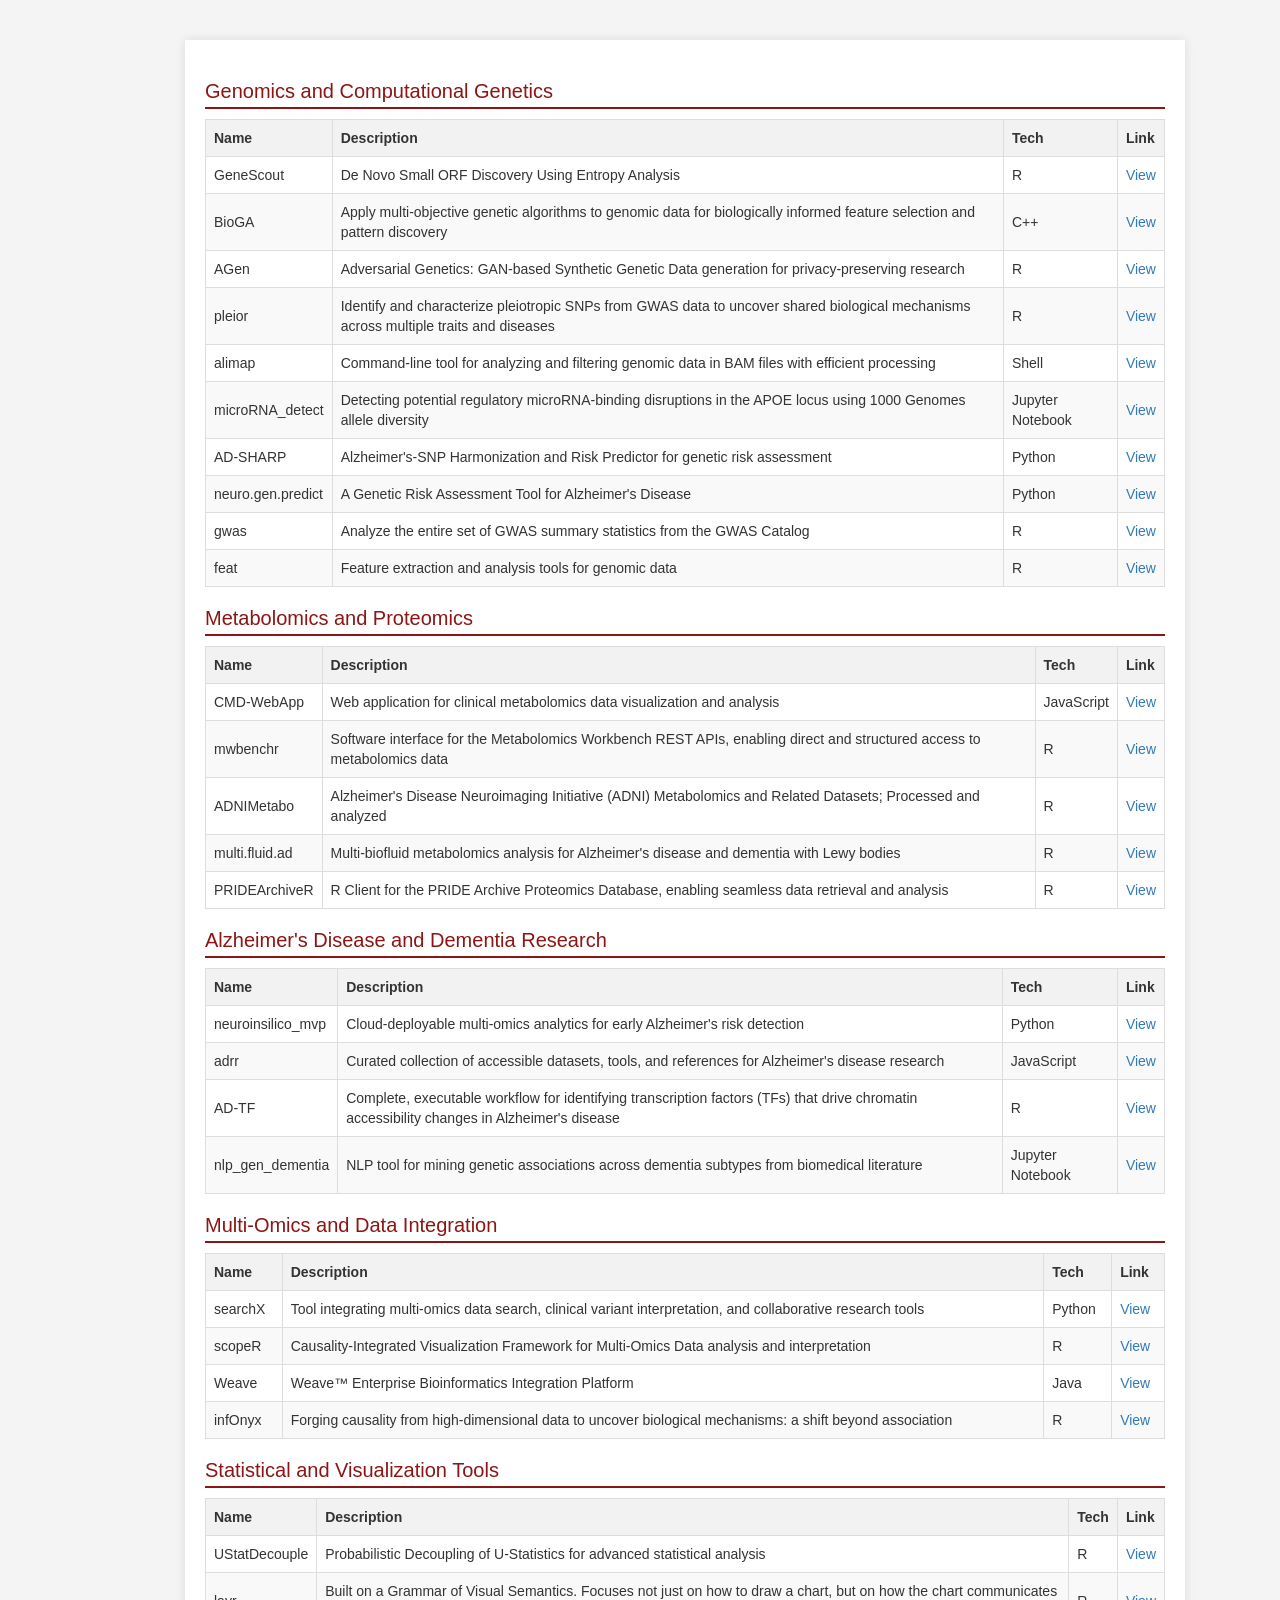
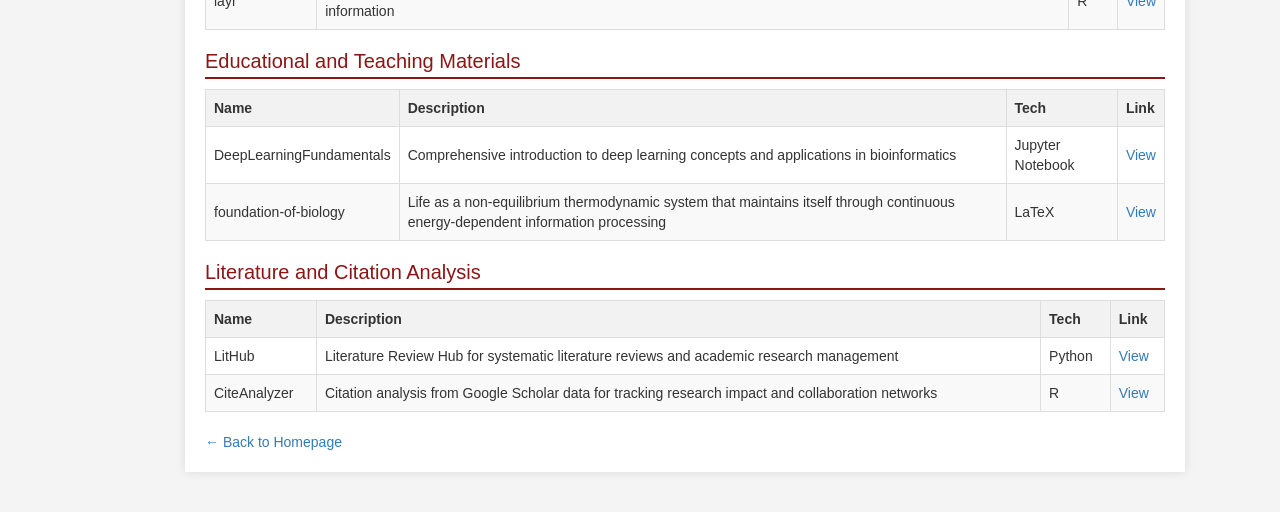
==== resources.html @ 0260463c "add resources" ====
<!DOCTYPE html>

<html>

<head>

<meta charset="utf-8" />
<meta name="generator" content="pandoc" />
<meta http-equiv="X-UA-Compatible" content="IE=EDGE" />




<title>Dany Mukesha</title>

<script>// Pandoc 2.9 adds attributes on both header and div. We remove the former (to
// be compatible with the behavior of Pandoc < 2.8).
document.addEventListener('DOMContentLoaded', function(e) {
  var hs = document.querySelectorAll("div.section[class*='level'] > :first-child");
  var i, h, a;
  for (i = 0; i < hs.length; i++) {
    h = hs[i];
    if (!/^h[1-6]$/i.test(h.tagName)) continue;  // it should be a header h1-h6
    a = h.attributes;
    while (a.length > 0) h.removeAttribute(a[0].name);
  }
});
</script>
<script>/*! jQuery v3.6.0 | (c) OpenJS Foundation and other contributors | jquery.org/license */
!function(e,t){"use strict";"object"==typeof module&&"object"==typeof module.exports?module.exports=e.document?t(e,!0):function(e){if(!e.document)throw new Error("jQuery requires a window with a document");return t(e)}:t(e)}("undefined"!=typeof window?window:this,function(C,e){"use strict";var t=[],r=Object.getPrototypeOf,s=t.slice,g=t.flat?function(e){return t.flat.call(e)}:function(e){return t.concat.apply([],e)},u=t.push,i=t.indexOf,n={},o=n.toString,v=n.hasOwnProperty,a=v.toString,l=a.call(Object),y={},m=function(e){return"function"==typeof e&&"number"!=typeof e.nodeType&&"function"!=typeof e.item},x=function(e){return null!=e&&e===e.window},E=C.document,c={type:!0,src:!0,nonce:!0,noModule:!0};function b(e,t,n){var r,i,o=(n=n||E).createElement("script");if(o.text=e,t)for(r in c)(i=t[r]||t.getAttribute&&t.getAttribute(r))&&o.setAttribute(r,i);n.head.appendChild(o).parentNode.removeChild(o)}function w(e){return null==e?e+"":"object"==typeof e||"function"==typeof e?n[o.call(e)]||"object":typeof e}var f="3.6.0",S=function(e,t){return new S.fn.init(e,t)};function p(e){var t=!!e&&"length"in e&&e.length,n=w(e);return!m(e)&&!x(e)&&("array"===n||0===t||"number"==typeof t&&0<t&&t-1 in e)}S.fn=S.prototype={jquery:f,constructor:S,length:0,toArray:function(){return s.call(this)},get:function(e){return null==e?s.call(this):e<0?this[e+this.length]:this[e]},pushStack:function(e){var t=S.merge(this.constructor(),e);return t.prevObject=this,t},each:function(e){return S.each(this,e)},map:function(n){return this.pushStack(S.map(this,function(e,t){return n.call(e,t,e)}))},slice:function(){return this.pushStack(s.apply(this,arguments))},first:function(){return this.eq(0)},last:function(){return this.eq(-1)},even:function(){return this.pushStack(S.grep(this,function(e,t){return(t+1)%2}))},odd:function(){return this.pushStack(S.grep(this,function(e,t){return t%2}))},eq:function(e){var t=this.length,n=+e+(e<0?t:0);return this.pushStack(0<=n&&n<t?[this[n]]:[])},end:function(){return this.prevObject||this.constructor()},push:u,sort:t.sort,splice:t.splice},S.extend=S.fn.extend=function(){var e,t,n,r,i,o,a=arguments[0]||{},s=1,u=arguments.length,l=!1;for("boolean"==typeof a&&(l=a,a=arguments[s]||{},s++),"object"==typeof a||m(a)||(a={}),s===u&&(a=this,s--);s<u;s++)if(null!=(e=arguments[s]))for(t in e)r=e[t],"__proto__"!==t&&a!==r&&(l&&r&&(S.isPlainObject(r)||(i=Array.isArray(r)))?(n=a[t],o=i&&!Array.isArray(n)?[]:i||S.isPlainObject(n)?n:{},i=!1,a[t]=S.extend(l,o,r)):void 0!==r&&(a[t]=r));return a},S.extend({expando:"jQuery"+(f+Math.random()).replace(/\D/g,""),isReady:!0,error:function(e){throw new Error(e)},noop:function(){},isPlainObject:function(e){var t,n;return!(!e||"[object Object]"!==o.call(e))&&(!(t=r(e))||"function"==typeof(n=v.call(t,"constructor")&&t.constructor)&&a.call(n)===l)},isEmptyObject:function(e){var t;for(t in e)return!1;return!0},globalEval:function(e,t,n){b(e,{nonce:t&&t.nonce},n)},each:function(e,t){var n,r=0;if(p(e)){for(n=e.length;r<n;r++)if(!1===t.call(e[r],r,e[r]))break}else for(r in e)if(!1===t.call(e[r],r,e[r]))break;return e},makeArray:function(e,t){var n=t||[];return null!=e&&(p(Object(e))?S.merge(n,"string"==typeof e?[e]:e):u.call(n,e)),n},inArray:function(e,t,n){return null==t?-1:i.call(t,e,n)},merge:function(e,t){for(var n=+t.length,r=0,i=e.length;r<n;r++)e[i++]=t[r];return e.length=i,e},grep:function(e,t,n){for(var r=[],i=0,o=e.length,a=!n;i<o;i++)!t(e[i],i)!==a&&r.push(e[i]);return r},map:function(e,t,n){var r,i,o=0,a=[];if(p(e))for(r=e.length;o<r;o++)null!=(i=t(e[o],o,n))&&a.push(i);else for(o in e)null!=(i=t(e[o],o,n))&&a.push(i);return g(a)},guid:1,support:y}),"function"==typeof Symbol&&(S.fn[Symbol.iterator]=t[Symbol.iterator]),S.each("Boolean Number String Function Array Date RegExp Object Error Symbol".split(" "),function(e,t){n["[object "+t+"]"]=t.toLowerCase()});var d=function(n){var e,d,b,o,i,h,f,g,w,u,l,T,C,a,E,v,s,c,y,S="sizzle"+1*new Date,p=n.document,k=0,r=0,m=ue(),x=ue(),A=ue(),N=ue(),j=function(e,t){return e===t&&(l=!0),0},D={}.hasOwnProperty,t=[],q=t.pop,L=t.push,H=t.push,O=t.slice,P=function(e,t){for(var n=0,r=e.length;n<r;n++)if(e[n]===t)return n;return-1},R="checked|selected|async|autofocus|autoplay|controls|defer|disabled|hidden|ismap|loop|multiple|open|readonly|required|scoped",M="[\\x20\\t\\r\\n\\f]",I="(?:\\\\[\\da-fA-F]{1,6}"+M+"?|\\\\[^\\r\\n\\f]|[\\w-]|[^\0-\\x7f])+",W="\\["+M+"*("+I+")(?:"+M+"*([*^$|!~]?=)"+M+"*(?:'((?:\\\\.|[^\\\\'])*)'|\"((?:\\\\.|[^\\\\\"])*)\"|("+I+"))|)"+M+"*\\]",F=":("+I+")(?:\\((('((?:\\\\.|[^\\\\'])*)'|\"((?:\\\\.|[^\\\\\"])*)\")|((?:\\\\.|[^\\\\()[\\]]|"+W+")*)|.*)\\)|)",B=new RegExp(M+"+","g"),$=new RegExp("^"+M+"+|((?:^|[^\\\\])(?:\\\\.)*)"+M+"+$","g"),_=new RegExp("^"+M+"*,"+M+"*"),z=new RegExp("^"+M+"*([>+~]|"+M+")"+M+"*"),U=new RegExp(M+"|>"),X=new RegExp(F),V=new RegExp("^"+I+"$"),G={ID:new RegExp("^#("+I+")"),CLASS:new RegExp("^\\.("+I+")"),TAG:new RegExp("^("+I+"|[*])"),ATTR:new RegExp("^"+W),PSEUDO:new RegExp("^"+F),CHILD:new RegExp("^:(only|first|last|nth|nth-last)-(child|of-type)(?:\\("+M+"*(even|odd|(([+-]|)(\\d*)n|)"+M+"*(?:([+-]|)"+M+"*(\\d+)|))"+M+"*\\)|)","i"),bool:new RegExp("^(?:"+R+")$","i"),needsContext:new RegExp("^"+M+"*[>+~]|:(even|odd|eq|gt|lt|nth|first|last)(?:\\("+M+"*((?:-\\d)?\\d*)"+M+"*\\)|)(?=[^-]|$)","i")},Y=/HTML$/i,Q=/^(?:input|select|textarea|button)$/i,J=/^h\d$/i,K=/^[^{]+\{\s*\[native \w/,Z=/^(?:#([\w-]+)|(\w+)|\.([\w-]+))$/,ee=/[+~]/,te=new RegExp("\\\\[\\da-fA-F]{1,6}"+M+"?|\\\\([^\\r\\n\\f])","g"),ne=function(e,t){var n="0x"+e.slice(1)-65536;return t||(n<0?String.fromCharCode(n+65536):String.fromCharCode(n>>10|55296,1023&n|56320))},re=/([\0-\x1f\x7f]|^-?\d)|^-$|[^\0-\x1f\x7f-\uFFFF\w-]/g,ie=function(e,t){return t?"\0"===e?"\ufffd":e.slice(0,-1)+"\\"+e.charCodeAt(e.length-1).toString(16)+" ":"\\"+e},oe=function(){T()},ae=be(function(e){return!0===e.disabled&&"fieldset"===e.nodeName.toLowerCase()},{dir:"parentNode",next:"legend"});try{H.apply(t=O.call(p.childNodes),p.childNodes),t[p.childNodes.length].nodeType}catch(e){H={apply:t.length?function(e,t){L.apply(e,O.call(t))}:function(e,t){var n=e.length,r=0;while(e[n++]=t[r++]);e.length=n-1}}}function se(t,e,n,r){var i,o,a,s,u,l,c,f=e&&e.ownerDocument,p=e?e.nodeType:9;if(n=n||[],"string"!=typeof t||!t||1!==p&&9!==p&&11!==p)return n;if(!r&&(T(e),e=e||C,E)){if(11!==p&&(u=Z.exec(t)))if(i=u[1]){if(9===p){if(!(a=e.getElementById(i)))return n;if(a.id===i)return n.push(a),n}else if(f&&(a=f.getElementById(i))&&y(e,a)&&a.id===i)return n.push(a),n}else{if(u[2])return H.apply(n,e.getElementsByTagName(t)),n;if((i=u[3])&&d.getElementsByClassName&&e.getElementsByClassName)return H.apply(n,e.getElementsByClassName(i)),n}if(d.qsa&&!N[t+" "]&&(!v||!v.test(t))&&(1!==p||"object"!==e.nodeName.toLowerCase())){if(c=t,f=e,1===p&&(U.test(t)||z.test(t))){(f=ee.test(t)&&ye(e.parentNode)||e)===e&&d.scope||((s=e.getAttribute("id"))?s=s.replace(re,ie):e.setAttribute("id",s=S)),o=(l=h(t)).length;while(o--)l[o]=(s?"#"+s:":scope")+" "+xe(l[o]);c=l.join(",")}try{return H.apply(n,f.querySelectorAll(c)),n}catch(e){N(t,!0)}finally{s===S&&e.removeAttribute("id")}}}return g(t.replace($,"$1"),e,n,r)}function ue(){var r=[];return function e(t,n){return r.push(t+" ")>b.cacheLength&&delete e[r.shift()],e[t+" "]=n}}function le(e){return e[S]=!0,e}function ce(e){var t=C.createElement("fieldset");try{return!!e(t)}catch(e){return!1}finally{t.parentNode&&t.parentNode.removeChild(t),t=null}}function fe(e,t){var n=e.split("|"),r=n.length;while(r--)b.attrHandle[n[r]]=t}function pe(e,t){var n=t&&e,r=n&&1===e.nodeType&&1===t.nodeType&&e.sourceIndex-t.sourceIndex;if(r)return r;if(n)while(n=n.nextSibling)if(n===t)return-1;return e?1:-1}function de(t){return function(e){return"input"===e.nodeName.toLowerCase()&&e.type===t}}function he(n){return function(e){var t=e.nodeName.toLowerCase();return("input"===t||"button"===t)&&e.type===n}}function ge(t){return function(e){return"form"in e?e.parentNode&&!1===e.disabled?"label"in e?"label"in e.parentNode?e.parentNode.disabled===t:e.disabled===t:e.isDisabled===t||e.isDisabled!==!t&&ae(e)===t:e.disabled===t:"label"in e&&e.disabled===t}}function ve(a){return le(function(o){return o=+o,le(function(e,t){var n,r=a([],e.length,o),i=r.length;while(i--)e[n=r[i]]&&(e[n]=!(t[n]=e[n]))})})}function ye(e){return e&&"undefined"!=typeof e.getElementsByTagName&&e}for(e in d=se.support={},i=se.isXML=function(e){var t=e&&e.namespaceURI,n=e&&(e.ownerDocument||e).documentElement;return!Y.test(t||n&&n.nodeName||"HTML")},T=se.setDocument=function(e){var t,n,r=e?e.ownerDocument||e:p;return r!=C&&9===r.nodeType&&r.documentElement&&(a=(C=r).documentElement,E=!i(C),p!=C&&(n=C.defaultView)&&n.top!==n&&(n.addEventListener?n.addEventListener("unload",oe,!1):n.attachEvent&&n.attachEvent("onunload",oe)),d.scope=ce(function(e){return a.appendChild(e).appendChild(C.createElement("div")),"undefined"!=typeof e.querySelectorAll&&!e.querySelectorAll(":scope fieldset div").length}),d.attributes=ce(function(e){return e.className="i",!e.getAttribute("className")}),d.getElementsByTagName=ce(function(e){return e.appendChild(C.createComment("")),!e.getElementsByTagName("*").length}),d.getElementsByClassName=K.test(C.getElementsByClassName),d.getById=ce(function(e){return a.appendChild(e).id=S,!C.getElementsByName||!C.getElementsByName(S).length}),d.getById?(b.filter.ID=function(e){var t=e.replace(te,ne);return function(e){return e.getAttribute("id")===t}},b.find.ID=function(e,t){if("undefined"!=typeof t.getElementById&&E){var n=t.getElementById(e);return n?[n]:[]}}):(b.filter.ID=function(e){var n=e.replace(te,ne);return function(e){var t="undefined"!=typeof e.getAttributeNode&&e.getAttributeNode("id");return t&&t.value===n}},b.find.ID=function(e,t){if("undefined"!=typeof t.getElementById&&E){var n,r,i,o=t.getElementById(e);if(o){if((n=o.getAttributeNode("id"))&&n.value===e)return[o];i=t.getElementsByName(e),r=0;while(o=i[r++])if((n=o.getAttributeNode("id"))&&n.value===e)return[o]}return[]}}),b.find.TAG=d.getElementsByTagName?function(e,t){return"undefined"!=typeof t.getElementsByTagName?t.getElementsByTagName(e):d.qsa?t.querySelectorAll(e):void 0}:function(e,t){var n,r=[],i=0,o=t.getElementsByTagName(e);if("*"===e){while(n=o[i++])1===n.nodeType&&r.push(n);return r}return o},b.find.CLASS=d.getElementsByClassName&&function(e,t){if("undefined"!=typeof t.getElementsByClassName&&E)return t.getElementsByClassName(e)},s=[],v=[],(d.qsa=K.test(C.querySelectorAll))&&(ce(function(e){var t;a.appendChild(e).innerHTML="<a id='"+S+"'></a><select id='"+S+"-\r\\' msallowcapture=''><option selected=''></option></select>",e.querySelectorAll("[msallowcapture^='']").length&&v.push("[*^$]="+M+"*(?:''|\"\")"),e.querySelectorAll("[selected]").length||v.push("\\["+M+"*(?:value|"+R+")"),e.querySelectorAll("[id~="+S+"-]").length||v.push("~="),(t=C.createElement("input")).setAttribute("name",""),e.appendChild(t),e.querySelectorAll("[name='']").length||v.push("\\["+M+"*name"+M+"*="+M+"*(?:''|\"\")"),e.querySelectorAll(":checked").length||v.push(":checked"),e.querySelectorAll("a#"+S+"+*").length||v.push(".#.+[+~]"),e.querySelectorAll("\\\f"),v.push("[\\r\\n\\f]")}),ce(function(e){e.innerHTML="<a href='' disabled='disabled'></a><select disabled='disabled'><option/></select>";var t=C.createElement("input");t.setAttribute("type","hidden"),e.appendChild(t).setAttribute("name","D"),e.querySelectorAll("[name=d]").length&&v.push("name"+M+"*[*^$|!~]?="),2!==e.querySelectorAll(":enabled").length&&v.push(":enabled",":disabled"),a.appendChild(e).disabled=!0,2!==e.querySelectorAll(":disabled").length&&v.push(":enabled",":disabled"),e.querySelectorAll("*,:x"),v.push(",.*:")})),(d.matchesSelector=K.test(c=a.matches||a.webkitMatchesSelector||a.mozMatchesSelector||a.oMatchesSelector||a.msMatchesSelector))&&ce(function(e){d.disconnectedMatch=c.call(e,"*"),c.call(e,"[s!='']:x"),s.push("!=",F)}),v=v.length&&new RegExp(v.join("|")),s=s.length&&new RegExp(s.join("|")),t=K.test(a.compareDocumentPosition),y=t||K.test(a.contains)?function(e,t){var n=9===e.nodeType?e.documentElement:e,r=t&&t.parentNode;return e===r||!(!r||1!==r.nodeType||!(n.contains?n.contains(r):e.compareDocumentPosition&&16&e.compareDocumentPosition(r)))}:function(e,t){if(t)while(t=t.parentNode)if(t===e)return!0;return!1},j=t?function(e,t){if(e===t)return l=!0,0;var n=!e.compareDocumentPosition-!t.compareDocumentPosition;return n||(1&(n=(e.ownerDocument||e)==(t.ownerDocument||t)?e.compareDocumentPosition(t):1)||!d.sortDetached&&t.compareDocumentPosition(e)===n?e==C||e.ownerDocument==p&&y(p,e)?-1:t==C||t.ownerDocument==p&&y(p,t)?1:u?P(u,e)-P(u,t):0:4&n?-1:1)}:function(e,t){if(e===t)return l=!0,0;var n,r=0,i=e.parentNode,o=t.parentNode,a=[e],s=[t];if(!i||!o)return e==C?-1:t==C?1:i?-1:o?1:u?P(u,e)-P(u,t):0;if(i===o)return pe(e,t);n=e;while(n=n.parentNode)a.unshift(n);n=t;while(n=n.parentNode)s.unshift(n);while(a[r]===s[r])r++;return r?pe(a[r],s[r]):a[r]==p?-1:s[r]==p?1:0}),C},se.matches=function(e,t){return se(e,null,null,t)},se.matchesSelector=function(e,t){if(T(e),d.matchesSelector&&E&&!N[t+" "]&&(!s||!s.test(t))&&(!v||!v.test(t)))try{var n=c.call(e,t);if(n||d.disconnectedMatch||e.document&&11!==e.document.nodeType)return n}catch(e){N(t,!0)}return 0<se(t,C,null,[e]).length},se.contains=function(e,t){return(e.ownerDocument||e)!=C&&T(e),y(e,t)},se.attr=function(e,t){(e.ownerDocument||e)!=C&&T(e);var n=b.attrHandle[t.toLowerCase()],r=n&&D.call(b.attrHandle,t.toLowerCase())?n(e,t,!E):void 0;return void 0!==r?r:d.attributes||!E?e.getAttribute(t):(r=e.getAttributeNode(t))&&r.specified?r.value:null},se.escape=function(e){return(e+"").replace(re,ie)},se.error=function(e){throw new Error("Syntax error, unrecognized expression: "+e)},se.uniqueSort=function(e){var t,n=[],r=0,i=0;if(l=!d.detectDuplicates,u=!d.sortStable&&e.slice(0),e.sort(j),l){while(t=e[i++])t===e[i]&&(r=n.push(i));while(r--)e.splice(n[r],1)}return u=null,e},o=se.getText=function(e){var t,n="",r=0,i=e.nodeType;if(i){if(1===i||9===i||11===i){if("string"==typeof e.textContent)return e.textContent;for(e=e.firstChild;e;e=e.nextSibling)n+=o(e)}else if(3===i||4===i)return e.nodeValue}else while(t=e[r++])n+=o(t);return n},(b=se.selectors={cacheLength:50,createPseudo:le,match:G,attrHandle:{},find:{},relative:{">":{dir:"parentNode",first:!0}," ":{dir:"parentNode"},"+":{dir:"previousSibling",first:!0},"~":{dir:"previousSibling"}},preFilter:{ATTR:function(e){return e[1]=e[1].replace(te,ne),e[3]=(e[3]||e[4]||e[5]||"").replace(te,ne),"~="===e[2]&&(e[3]=" "+e[3]+" "),e.slice(0,4)},CHILD:function(e){return e[1]=e[1].toLowerCase(),"nth"===e[1].slice(0,3)?(e[3]||se.error(e[0]),e[4]=+(e[4]?e[5]+(e[6]||1):2*("even"===e[3]||"odd"===e[3])),e[5]=+(e[7]+e[8]||"odd"===e[3])):e[3]&&se.error(e[0]),e},PSEUDO:function(e){var t,n=!e[6]&&e[2];return G.CHILD.test(e[0])?null:(e[3]?e[2]=e[4]||e[5]||"":n&&X.test(n)&&(t=h(n,!0))&&(t=n.indexOf(")",n.length-t)-n.length)&&(e[0]=e[0].slice(0,t),e[2]=n.slice(0,t)),e.slice(0,3))}},filter:{TAG:function(e){var t=e.replace(te,ne).toLowerCase();return"*"===e?function(){return!0}:function(e){return e.nodeName&&e.nodeName.toLowerCase()===t}},CLASS:function(e){var t=m[e+" "];return t||(t=new RegExp("(^|"+M+")"+e+"("+M+"|$)"))&&m(e,function(e){return t.test("string"==typeof e.className&&e.className||"undefined"!=typeof e.getAttribute&&e.getAttribute("class")||"")})},ATTR:function(n,r,i){return function(e){var t=se.attr(e,n);return null==t?"!="===r:!r||(t+="","="===r?t===i:"!="===r?t!==i:"^="===r?i&&0===t.indexOf(i):"*="===r?i&&-1<t.indexOf(i):"$="===r?i&&t.slice(-i.length)===i:"~="===r?-1<(" "+t.replace(B," ")+" ").indexOf(i):"|="===r&&(t===i||t.slice(0,i.length+1)===i+"-"))}},CHILD:function(h,e,t,g,v){var y="nth"!==h.slice(0,3),m="last"!==h.slice(-4),x="of-type"===e;return 1===g&&0===v?function(e){return!!e.parentNode}:function(e,t,n){var r,i,o,a,s,u,l=y!==m?"nextSibling":"previousSibling",c=e.parentNode,f=x&&e.nodeName.toLowerCase(),p=!n&&!x,d=!1;if(c){if(y){while(l){a=e;while(a=a[l])if(x?a.nodeName.toLowerCase()===f:1===a.nodeType)return!1;u=l="only"===h&&!u&&"nextSibling"}return!0}if(u=[m?c.firstChild:c.lastChild],m&&p){d=(s=(r=(i=(o=(a=c)[S]||(a[S]={}))[a.uniqueID]||(o[a.uniqueID]={}))[h]||[])[0]===k&&r[1])&&r[2],a=s&&c.childNodes[s];while(a=++s&&a&&a[l]||(d=s=0)||u.pop())if(1===a.nodeType&&++d&&a===e){i[h]=[k,s,d];break}}else if(p&&(d=s=(r=(i=(o=(a=e)[S]||(a[S]={}))[a.uniqueID]||(o[a.uniqueID]={}))[h]||[])[0]===k&&r[1]),!1===d)while(a=++s&&a&&a[l]||(d=s=0)||u.pop())if((x?a.nodeName.toLowerCase()===f:1===a.nodeType)&&++d&&(p&&((i=(o=a[S]||(a[S]={}))[a.uniqueID]||(o[a.uniqueID]={}))[h]=[k,d]),a===e))break;return(d-=v)===g||d%g==0&&0<=d/g}}},PSEUDO:function(e,o){var t,a=b.pseudos[e]||b.setFilters[e.toLowerCase()]||se.error("unsupported pseudo: "+e);return a[S]?a(o):1<a.length?(t=[e,e,"",o],b.setFilters.hasOwnProperty(e.toLowerCase())?le(function(e,t){var n,r=a(e,o),i=r.length;while(i--)e[n=P(e,r[i])]=!(t[n]=r[i])}):function(e){return a(e,0,t)}):a}},pseudos:{not:le(function(e){var r=[],i=[],s=f(e.replace($,"$1"));return s[S]?le(function(e,t,n,r){var i,o=s(e,null,r,[]),a=e.length;while(a--)(i=o[a])&&(e[a]=!(t[a]=i))}):function(e,t,n){return r[0]=e,s(r,null,n,i),r[0]=null,!i.pop()}}),has:le(function(t){return function(e){return 0<se(t,e).length}}),contains:le(function(t){return t=t.replace(te,ne),function(e){return-1<(e.textContent||o(e)).indexOf(t)}}),lang:le(function(n){return V.test(n||"")||se.error("unsupported lang: "+n),n=n.replace(te,ne).toLowerCase(),function(e){var t;do{if(t=E?e.lang:e.getAttribute("xml:lang")||e.getAttribute("lang"))return(t=t.toLowerCase())===n||0===t.indexOf(n+"-")}while((e=e.parentNode)&&1===e.nodeType);return!1}}),target:function(e){var t=n.location&&n.location.hash;return t&&t.slice(1)===e.id},root:function(e){return e===a},focus:function(e){return e===C.activeElement&&(!C.hasFocus||C.hasFocus())&&!!(e.type||e.href||~e.tabIndex)},enabled:ge(!1),disabled:ge(!0),checked:function(e){var t=e.nodeName.toLowerCase();return"input"===t&&!!e.checked||"option"===t&&!!e.selected},selected:function(e){return e.parentNode&&e.parentNode.selectedIndex,!0===e.selected},empty:function(e){for(e=e.firstChild;e;e=e.nextSibling)if(e.nodeType<6)return!1;return!0},parent:function(e){return!b.pseudos.empty(e)},header:function(e){return J.test(e.nodeName)},input:function(e){return Q.test(e.nodeName)},button:function(e){var t=e.nodeName.toLowerCase();return"input"===t&&"button"===e.type||"button"===t},text:function(e){var t;return"input"===e.nodeName.toLowerCase()&&"text"===e.type&&(null==(t=e.getAttribute("type"))||"text"===t.toLowerCase())},first:ve(function(){return[0]}),last:ve(function(e,t){return[t-1]}),eq:ve(function(e,t,n){return[n<0?n+t:n]}),even:ve(function(e,t){for(var n=0;n<t;n+=2)e.push(n);return e}),odd:ve(function(e,t){for(var n=1;n<t;n+=2)e.push(n);return e}),lt:ve(function(e,t,n){for(var r=n<0?n+t:t<n?t:n;0<=--r;)e.push(r);return e}),gt:ve(function(e,t,n){for(var r=n<0?n+t:n;++r<t;)e.push(r);return e})}}).pseudos.nth=b.pseudos.eq,{radio:!0,checkbox:!0,file:!0,password:!0,image:!0})b.pseudos[e]=de(e);for(e in{submit:!0,reset:!0})b.pseudos[e]=he(e);function me(){}function xe(e){for(var t=0,n=e.length,r="";t<n;t++)r+=e[t].value;return r}function be(s,e,t){var u=e.dir,l=e.next,c=l||u,f=t&&"parentNode"===c,p=r++;return e.first?function(e,t,n){while(e=e[u])if(1===e.nodeType||f)return s(e,t,n);return!1}:function(e,t,n){var r,i,o,a=[k,p];if(n){while(e=e[u])if((1===e.nodeType||f)&&s(e,t,n))return!0}else while(e=e[u])if(1===e.nodeType||f)if(i=(o=e[S]||(e[S]={}))[e.uniqueID]||(o[e.uniqueID]={}),l&&l===e.nodeName.toLowerCase())e=e[u]||e;else{if((r=i[c])&&r[0]===k&&r[1]===p)return a[2]=r[2];if((i[c]=a)[2]=s(e,t,n))return!0}return!1}}function we(i){return 1<i.length?function(e,t,n){var r=i.length;while(r--)if(!i[r](e,t,n))return!1;return!0}:i[0]}function Te(e,t,n,r,i){for(var o,a=[],s=0,u=e.length,l=null!=t;s<u;s++)(o=e[s])&&(n&&!n(o,r,i)||(a.push(o),l&&t.push(s)));return a}function Ce(d,h,g,v,y,e){return v&&!v[S]&&(v=Ce(v)),y&&!y[S]&&(y=Ce(y,e)),le(function(e,t,n,r){var i,o,a,s=[],u=[],l=t.length,c=e||function(e,t,n){for(var r=0,i=t.length;r<i;r++)se(e,t[r],n);return n}(h||"*",n.nodeType?[n]:n,[]),f=!d||!e&&h?c:Te(c,s,d,n,r),p=g?y||(e?d:l||v)?[]:t:f;if(g&&g(f,p,n,r),v){i=Te(p,u),v(i,[],n,r),o=i.length;while(o--)(a=i[o])&&(p[u[o]]=!(f[u[o]]=a))}if(e){if(y||d){if(y){i=[],o=p.length;while(o--)(a=p[o])&&i.push(f[o]=a);y(null,p=[],i,r)}o=p.length;while(o--)(a=p[o])&&-1<(i=y?P(e,a):s[o])&&(e[i]=!(t[i]=a))}}else p=Te(p===t?p.splice(l,p.length):p),y?y(null,t,p,r):H.apply(t,p)})}function Ee(e){for(var i,t,n,r=e.length,o=b.relative[e[0].type],a=o||b.relative[" "],s=o?1:0,u=be(function(e){return e===i},a,!0),l=be(function(e){return-1<P(i,e)},a,!0),c=[function(e,t,n){var r=!o&&(n||t!==w)||((i=t).nodeType?u(e,t,n):l(e,t,n));return i=null,r}];s<r;s++)if(t=b.relative[e[s].type])c=[be(we(c),t)];else{if((t=b.filter[e[s].type].apply(null,e[s].matches))[S]){for(n=++s;n<r;n++)if(b.relative[e[n].type])break;return Ce(1<s&&we(c),1<s&&xe(e.slice(0,s-1).concat({value:" "===e[s-2].type?"*":""})).replace($,"$1"),t,s<n&&Ee(e.slice(s,n)),n<r&&Ee(e=e.slice(n)),n<r&&xe(e))}c.push(t)}return we(c)}return me.prototype=b.filters=b.pseudos,b.setFilters=new me,h=se.tokenize=function(e,t){var n,r,i,o,a,s,u,l=x[e+" "];if(l)return t?0:l.slice(0);a=e,s=[],u=b.preFilter;while(a){for(o in n&&!(r=_.exec(a))||(r&&(a=a.slice(r[0].length)||a),s.push(i=[])),n=!1,(r=z.exec(a))&&(n=r.shift(),i.push({value:n,type:r[0].replace($," ")}),a=a.slice(n.length)),b.filter)!(r=G[o].exec(a))||u[o]&&!(r=u[o](r))||(n=r.shift(),i.push({value:n,type:o,matches:r}),a=a.slice(n.length));if(!n)break}return t?a.length:a?se.error(e):x(e,s).slice(0)},f=se.compile=function(e,t){var n,v,y,m,x,r,i=[],o=[],a=A[e+" "];if(!a){t||(t=h(e)),n=t.length;while(n--)(a=Ee(t[n]))[S]?i.push(a):o.push(a);(a=A(e,(v=o,m=0<(y=i).length,x=0<v.length,r=function(e,t,n,r,i){var o,a,s,u=0,l="0",c=e&&[],f=[],p=w,d=e||x&&b.find.TAG("*",i),h=k+=null==p?1:Math.random()||.1,g=d.length;for(i&&(w=t==C||t||i);l!==g&&null!=(o=d[l]);l++){if(x&&o){a=0,t||o.ownerDocument==C||(T(o),n=!E);while(s=v[a++])if(s(o,t||C,n)){r.push(o);break}i&&(k=h)}m&&((o=!s&&o)&&u--,e&&c.push(o))}if(u+=l,m&&l!==u){a=0;while(s=y[a++])s(c,f,t,n);if(e){if(0<u)while(l--)c[l]||f[l]||(f[l]=q.call(r));f=Te(f)}H.apply(r,f),i&&!e&&0<f.length&&1<u+y.length&&se.uniqueSort(r)}return i&&(k=h,w=p),c},m?le(r):r))).selector=e}return a},g=se.select=function(e,t,n,r){var i,o,a,s,u,l="function"==typeof e&&e,c=!r&&h(e=l.selector||e);if(n=n||[],1===c.length){if(2<(o=c[0]=c[0].slice(0)).length&&"ID"===(a=o[0]).type&&9===t.nodeType&&E&&b.relative[o[1].type]){if(!(t=(b.find.ID(a.matches[0].replace(te,ne),t)||[])[0]))return n;l&&(t=t.parentNode),e=e.slice(o.shift().value.length)}i=G.needsContext.test(e)?0:o.length;while(i--){if(a=o[i],b.relative[s=a.type])break;if((u=b.find[s])&&(r=u(a.matches[0].replace(te,ne),ee.test(o[0].type)&&ye(t.parentNode)||t))){if(o.splice(i,1),!(e=r.length&&xe(o)))return H.apply(n,r),n;break}}}return(l||f(e,c))(r,t,!E,n,!t||ee.test(e)&&ye(t.parentNode)||t),n},d.sortStable=S.split("").sort(j).join("")===S,d.detectDuplicates=!!l,T(),d.sortDetached=ce(function(e){return 1&e.compareDocumentPosition(C.createElement("fieldset"))}),ce(function(e){return e.innerHTML="<a href='#'></a>","#"===e.firstChild.getAttribute("href")})||fe("type|href|height|width",function(e,t,n){if(!n)return e.getAttribute(t,"type"===t.toLowerCase()?1:2)}),d.attributes&&ce(function(e){return e.innerHTML="<input/>",e.firstChild.setAttribute("value",""),""===e.firstChild.getAttribute("value")})||fe("value",function(e,t,n){if(!n&&"input"===e.nodeName.toLowerCase())return e.defaultValue}),ce(function(e){return null==e.getAttribute("disabled")})||fe(R,function(e,t,n){var r;if(!n)return!0===e[t]?t.toLowerCase():(r=e.getAttributeNode(t))&&r.specified?r.value:null}),se}(C);S.find=d,S.expr=d.selectors,S.expr[":"]=S.expr.pseudos,S.uniqueSort=S.unique=d.uniqueSort,S.text=d.getText,S.isXMLDoc=d.isXML,S.contains=d.contains,S.escapeSelector=d.escape;var h=function(e,t,n){var r=[],i=void 0!==n;while((e=e[t])&&9!==e.nodeType)if(1===e.nodeType){if(i&&S(e).is(n))break;r.push(e)}return r},T=function(e,t){for(var n=[];e;e=e.nextSibling)1===e.nodeType&&e!==t&&n.push(e);return n},k=S.expr.match.needsContext;function A(e,t){return e.nodeName&&e.nodeName.toLowerCase()===t.toLowerCase()}var N=/^<([a-z][^\/\0>:\x20\t\r\n\f]*)[\x20\t\r\n\f]*\/?>(?:<\/\1>|)$/i;function j(e,n,r){return m(n)?S.grep(e,function(e,t){return!!n.call(e,t,e)!==r}):n.nodeType?S.grep(e,function(e){return e===n!==r}):"string"!=typeof n?S.grep(e,function(e){return-1<i.call(n,e)!==r}):S.filter(n,e,r)}S.filter=function(e,t,n){var r=t[0];return n&&(e=":not("+e+")"),1===t.length&&1===r.nodeType?S.find.matchesSelector(r,e)?[r]:[]:S.find.matches(e,S.grep(t,function(e){return 1===e.nodeType}))},S.fn.extend({find:function(e){var t,n,r=this.length,i=this;if("string"!=typeof e)return this.pushStack(S(e).filter(function(){for(t=0;t<r;t++)if(S.contains(i[t],this))return!0}));for(n=this.pushStack([]),t=0;t<r;t++)S.find(e,i[t],n);return 1<r?S.uniqueSort(n):n},filter:function(e){return this.pushStack(j(this,e||[],!1))},not:function(e){return this.pushStack(j(this,e||[],!0))},is:function(e){return!!j(this,"string"==typeof e&&k.test(e)?S(e):e||[],!1).length}});var D,q=/^(?:\s*(<[\w\W]+>)[^>]*|#([\w-]+))$/;(S.fn.init=function(e,t,n){var r,i;if(!e)return this;if(n=n||D,"string"==typeof e){if(!(r="<"===e[0]&&">"===e[e.length-1]&&3<=e.length?[null,e,null]:q.exec(e))||!r[1]&&t)return!t||t.jquery?(t||n).find(e):this.constructor(t).find(e);if(r[1]){if(t=t instanceof S?t[0]:t,S.merge(this,S.parseHTML(r[1],t&&t.nodeType?t.ownerDocument||t:E,!0)),N.test(r[1])&&S.isPlainObject(t))for(r in t)m(this[r])?this[r](t[r]):this.attr(r,t[r]);return this}return(i=E.getElementById(r[2]))&&(this[0]=i,this.length=1),this}return e.nodeType?(this[0]=e,this.length=1,this):m(e)?void 0!==n.ready?n.ready(e):e(S):S.makeArray(e,this)}).prototype=S.fn,D=S(E);var L=/^(?:parents|prev(?:Until|All))/,H={children:!0,contents:!0,next:!0,prev:!0};function O(e,t){while((e=e[t])&&1!==e.nodeType);return e}S.fn.extend({has:function(e){var t=S(e,this),n=t.length;return this.filter(function(){for(var e=0;e<n;e++)if(S.contains(this,t[e]))return!0})},closest:function(e,t){var n,r=0,i=this.length,o=[],a="string"!=typeof e&&S(e);if(!k.test(e))for(;r<i;r++)for(n=this[r];n&&n!==t;n=n.parentNode)if(n.nodeType<11&&(a?-1<a.index(n):1===n.nodeType&&S.find.matchesSelector(n,e))){o.push(n);break}return this.pushStack(1<o.length?S.uniqueSort(o):o)},index:function(e){return e?"string"==typeof e?i.call(S(e),this[0]):i.call(this,e.jquery?e[0]:e):this[0]&&this[0].parentNode?this.first().prevAll().length:-1},add:function(e,t){return this.pushStack(S.uniqueSort(S.merge(this.get(),S(e,t))))},addBack:function(e){return this.add(null==e?this.prevObject:this.prevObject.filter(e))}}),S.each({parent:function(e){var t=e.parentNode;return t&&11!==t.nodeType?t:null},parents:function(e){return h(e,"parentNode")},parentsUntil:function(e,t,n){return h(e,"parentNode",n)},next:function(e){return O(e,"nextSibling")},prev:function(e){return O(e,"previousSibling")},nextAll:function(e){return h(e,"nextSibling")},prevAll:function(e){return h(e,"previousSibling")},nextUntil:function(e,t,n){return h(e,"nextSibling",n)},prevUntil:function(e,t,n){return h(e,"previousSibling",n)},siblings:function(e){return T((e.parentNode||{}).firstChild,e)},children:function(e){return T(e.firstChild)},contents:function(e){return null!=e.contentDocument&&r(e.contentDocument)?e.contentDocument:(A(e,"template")&&(e=e.content||e),S.merge([],e.childNodes))}},function(r,i){S.fn[r]=function(e,t){var n=S.map(this,i,e);return"Until"!==r.slice(-5)&&(t=e),t&&"string"==typeof t&&(n=S.filter(t,n)),1<this.length&&(H[r]||S.uniqueSort(n),L.test(r)&&n.reverse()),this.pushStack(n)}});var P=/[^\x20\t\r\n\f]+/g;function R(e){return e}function M(e){throw e}function I(e,t,n,r){var i;try{e&&m(i=e.promise)?i.call(e).done(t).fail(n):e&&m(i=e.then)?i.call(e,t,n):t.apply(void 0,[e].slice(r))}catch(e){n.apply(void 0,[e])}}S.Callbacks=function(r){var e,n;r="string"==typeof r?(e=r,n={},S.each(e.match(P)||[],function(e,t){n[t]=!0}),n):S.extend({},r);var i,t,o,a,s=[],u=[],l=-1,c=function(){for(a=a||r.once,o=i=!0;u.length;l=-1){t=u.shift();while(++l<s.length)!1===s[l].apply(t[0],t[1])&&r.stopOnFalse&&(l=s.length,t=!1)}r.memory||(t=!1),i=!1,a&&(s=t?[]:"")},f={add:function(){return s&&(t&&!i&&(l=s.length-1,u.push(t)),function n(e){S.each(e,function(e,t){m(t)?r.unique&&f.has(t)||s.push(t):t&&t.length&&"string"!==w(t)&&n(t)})}(arguments),t&&!i&&c()),this},remove:function(){return S.each(arguments,function(e,t){var n;while(-1<(n=S.inArray(t,s,n)))s.splice(n,1),n<=l&&l--}),this},has:function(e){return e?-1<S.inArray(e,s):0<s.length},empty:function(){return s&&(s=[]),this},disable:function(){return a=u=[],s=t="",this},disabled:function(){return!s},lock:function(){return a=u=[],t||i||(s=t=""),this},locked:function(){return!!a},fireWith:function(e,t){return a||(t=[e,(t=t||[]).slice?t.slice():t],u.push(t),i||c()),this},fire:function(){return f.fireWith(this,arguments),this},fired:function(){return!!o}};return f},S.extend({Deferred:function(e){var o=[["notify","progress",S.Callbacks("memory"),S.Callbacks("memory"),2],["resolve","done",S.Callbacks("once memory"),S.Callbacks("once memory"),0,"resolved"],["reject","fail",S.Callbacks("once memory"),S.Callbacks("once memory"),1,"rejected"]],i="pending",a={state:function(){return i},always:function(){return s.done(arguments).fail(arguments),this},"catch":function(e){return a.then(null,e)},pipe:function(){var i=arguments;return S.Deferred(function(r){S.each(o,function(e,t){var n=m(i[t[4]])&&i[t[4]];s[t[1]](function(){var e=n&&n.apply(this,arguments);e&&m(e.promise)?e.promise().progress(r.notify).done(r.resolve).fail(r.reject):r[t[0]+"With"](this,n?[e]:arguments)})}),i=null}).promise()},then:function(t,n,r){var u=0;function l(i,o,a,s){return function(){var n=this,r=arguments,e=function(){var e,t;if(!(i<u)){if((e=a.apply(n,r))===o.promise())throw new TypeError("Thenable self-resolution");t=e&&("object"==typeof e||"function"==typeof e)&&e.then,m(t)?s?t.call(e,l(u,o,R,s),l(u,o,M,s)):(u++,t.call(e,l(u,o,R,s),l(u,o,M,s),l(u,o,R,o.notifyWith))):(a!==R&&(n=void 0,r=[e]),(s||o.resolveWith)(n,r))}},t=s?e:function(){try{e()}catch(e){S.Deferred.exceptionHook&&S.Deferred.exceptionHook(e,t.stackTrace),u<=i+1&&(a!==M&&(n=void 0,r=[e]),o.rejectWith(n,r))}};i?t():(S.Deferred.getStackHook&&(t.stackTrace=S.Deferred.getStackHook()),C.setTimeout(t))}}return S.Deferred(function(e){o[0][3].add(l(0,e,m(r)?r:R,e.notifyWith)),o[1][3].add(l(0,e,m(t)?t:R)),o[2][3].add(l(0,e,m(n)?n:M))}).promise()},promise:function(e){return null!=e?S.extend(e,a):a}},s={};return S.each(o,function(e,t){var n=t[2],r=t[5];a[t[1]]=n.add,r&&n.add(function(){i=r},o[3-e][2].disable,o[3-e][3].disable,o[0][2].lock,o[0][3].lock),n.add(t[3].fire),s[t[0]]=function(){return s[t[0]+"With"](this===s?void 0:this,arguments),this},s[t[0]+"With"]=n.fireWith}),a.promise(s),e&&e.call(s,s),s},when:function(e){var n=arguments.length,t=n,r=Array(t),i=s.call(arguments),o=S.Deferred(),a=function(t){return function(e){r[t]=this,i[t]=1<arguments.length?s.call(arguments):e,--n||o.resolveWith(r,i)}};if(n<=1&&(I(e,o.done(a(t)).resolve,o.reject,!n),"pending"===o.state()||m(i[t]&&i[t].then)))return o.then();while(t--)I(i[t],a(t),o.reject);return o.promise()}});var W=/^(Eval|Internal|Range|Reference|Syntax|Type|URI)Error$/;S.Deferred.exceptionHook=function(e,t){C.console&&C.console.warn&&e&&W.test(e.name)&&C.console.warn("jQuery.Deferred exception: "+e.message,e.stack,t)},S.readyException=function(e){C.setTimeout(function(){throw e})};var F=S.Deferred();function B(){E.removeEventListener("DOMContentLoaded",B),C.removeEventListener("load",B),S.ready()}S.fn.ready=function(e){return F.then(e)["catch"](function(e){S.readyException(e)}),this},S.extend({isReady:!1,readyWait:1,ready:function(e){(!0===e?--S.readyWait:S.isReady)||(S.isReady=!0)!==e&&0<--S.readyWait||F.resolveWith(E,[S])}}),S.ready.then=F.then,"complete"===E.readyState||"loading"!==E.readyState&&!E.documentElement.doScroll?C.setTimeout(S.ready):(E.addEventListener("DOMContentLoaded",B),C.addEventListener("load",B));var $=function(e,t,n,r,i,o,a){var s=0,u=e.length,l=null==n;if("object"===w(n))for(s in i=!0,n)$(e,t,s,n[s],!0,o,a);else if(void 0!==r&&(i=!0,m(r)||(a=!0),l&&(a?(t.call(e,r),t=null):(l=t,t=function(e,t,n){return l.call(S(e),n)})),t))for(;s<u;s++)t(e[s],n,a?r:r.call(e[s],s,t(e[s],n)));return i?e:l?t.call(e):u?t(e[0],n):o},_=/^-ms-/,z=/-([a-z])/g;function U(e,t){return t.toUpperCase()}function X(e){return e.replace(_,"ms-").replace(z,U)}var V=function(e){return 1===e.nodeType||9===e.nodeType||!+e.nodeType};function G(){this.expando=S.expando+G.uid++}G.uid=1,G.prototype={cache:function(e){var t=e[this.expando];return t||(t={},V(e)&&(e.nodeType?e[this.expando]=t:Object.defineProperty(e,this.expando,{value:t,configurable:!0}))),t},set:function(e,t,n){var r,i=this.cache(e);if("string"==typeof t)i[X(t)]=n;else for(r in t)i[X(r)]=t[r];return i},get:function(e,t){return void 0===t?this.cache(e):e[this.expando]&&e[this.expando][X(t)]},access:function(e,t,n){return void 0===t||t&&"string"==typeof t&&void 0===n?this.get(e,t):(this.set(e,t,n),void 0!==n?n:t)},remove:function(e,t){var n,r=e[this.expando];if(void 0!==r){if(void 0!==t){n=(t=Array.isArray(t)?t.map(X):(t=X(t))in r?[t]:t.match(P)||[]).length;while(n--)delete r[t[n]]}(void 0===t||S.isEmptyObject(r))&&(e.nodeType?e[this.expando]=void 0:delete e[this.expando])}},hasData:function(e){var t=e[this.expando];return void 0!==t&&!S.isEmptyObject(t)}};var Y=new G,Q=new G,J=/^(?:\{[\w\W]*\}|\[[\w\W]*\])$/,K=/[A-Z]/g;function Z(e,t,n){var r,i;if(void 0===n&&1===e.nodeType)if(r="data-"+t.replace(K,"-$&").toLowerCase(),"string"==typeof(n=e.getAttribute(r))){try{n="true"===(i=n)||"false"!==i&&("null"===i?null:i===+i+""?+i:J.test(i)?JSON.parse(i):i)}catch(e){}Q.set(e,t,n)}else n=void 0;return n}S.extend({hasData:function(e){return Q.hasData(e)||Y.hasData(e)},data:function(e,t,n){return Q.access(e,t,n)},removeData:function(e,t){Q.remove(e,t)},_data:function(e,t,n){return Y.access(e,t,n)},_removeData:function(e,t){Y.remove(e,t)}}),S.fn.extend({data:function(n,e){var t,r,i,o=this[0],a=o&&o.attributes;if(void 0===n){if(this.length&&(i=Q.get(o),1===o.nodeType&&!Y.get(o,"hasDataAttrs"))){t=a.length;while(t--)a[t]&&0===(r=a[t].name).indexOf("data-")&&(r=X(r.slice(5)),Z(o,r,i[r]));Y.set(o,"hasDataAttrs",!0)}return i}return"object"==typeof n?this.each(function(){Q.set(this,n)}):$(this,function(e){var t;if(o&&void 0===e)return void 0!==(t=Q.get(o,n))?t:void 0!==(t=Z(o,n))?t:void 0;this.each(function(){Q.set(this,n,e)})},null,e,1<arguments.length,null,!0)},removeData:function(e){return this.each(function(){Q.remove(this,e)})}}),S.extend({queue:function(e,t,n){var r;if(e)return t=(t||"fx")+"queue",r=Y.get(e,t),n&&(!r||Array.isArray(n)?r=Y.access(e,t,S.makeArray(n)):r.push(n)),r||[]},dequeue:function(e,t){t=t||"fx";var n=S.queue(e,t),r=n.length,i=n.shift(),o=S._queueHooks(e,t);"inprogress"===i&&(i=n.shift(),r--),i&&("fx"===t&&n.unshift("inprogress"),delete o.stop,i.call(e,function(){S.dequeue(e,t)},o)),!r&&o&&o.empty.fire()},_queueHooks:function(e,t){var n=t+"queueHooks";return Y.get(e,n)||Y.access(e,n,{empty:S.Callbacks("once memory").add(function(){Y.remove(e,[t+"queue",n])})})}}),S.fn.extend({queue:function(t,n){var e=2;return"string"!=typeof t&&(n=t,t="fx",e--),arguments.length<e?S.queue(this[0],t):void 0===n?this:this.each(function(){var e=S.queue(this,t,n);S._queueHooks(this,t),"fx"===t&&"inprogress"!==e[0]&&S.dequeue(this,t)})},dequeue:function(e){return this.each(function(){S.dequeue(this,e)})},clearQueue:function(e){return this.queue(e||"fx",[])},promise:function(e,t){var n,r=1,i=S.Deferred(),o=this,a=this.length,s=function(){--r||i.resolveWith(o,[o])};"string"!=typeof e&&(t=e,e=void 0),e=e||"fx";while(a--)(n=Y.get(o[a],e+"queueHooks"))&&n.empty&&(r++,n.empty.add(s));return s(),i.promise(t)}});var ee=/[+-]?(?:\d*\.|)\d+(?:[eE][+-]?\d+|)/.source,te=new RegExp("^(?:([+-])=|)("+ee+")([a-z%]*)$","i"),ne=["Top","Right","Bottom","Left"],re=E.documentElement,ie=function(e){return S.contains(e.ownerDocument,e)},oe={composed:!0};re.getRootNode&&(ie=function(e){return S.contains(e.ownerDocument,e)||e.getRootNode(oe)===e.ownerDocument});var ae=function(e,t){return"none"===(e=t||e).style.display||""===e.style.display&&ie(e)&&"none"===S.css(e,"display")};function se(e,t,n,r){var i,o,a=20,s=r?function(){return r.cur()}:function(){return S.css(e,t,"")},u=s(),l=n&&n[3]||(S.cssNumber[t]?"":"px"),c=e.nodeType&&(S.cssNumber[t]||"px"!==l&&+u)&&te.exec(S.css(e,t));if(c&&c[3]!==l){u/=2,l=l||c[3],c=+u||1;while(a--)S.style(e,t,c+l),(1-o)*(1-(o=s()/u||.5))<=0&&(a=0),c/=o;c*=2,S.style(e,t,c+l),n=n||[]}return n&&(c=+c||+u||0,i=n[1]?c+(n[1]+1)*n[2]:+n[2],r&&(r.unit=l,r.start=c,r.end=i)),i}var ue={};function le(e,t){for(var n,r,i,o,a,s,u,l=[],c=0,f=e.length;c<f;c++)(r=e[c]).style&&(n=r.style.display,t?("none"===n&&(l[c]=Y.get(r,"display")||null,l[c]||(r.style.display="")),""===r.style.display&&ae(r)&&(l[c]=(u=a=o=void 0,a=(i=r).ownerDocument,s=i.nodeName,(u=ue[s])||(o=a.body.appendChild(a.createElement(s)),u=S.css(o,"display"),o.parentNode.removeChild(o),"none"===u&&(u="block"),ue[s]=u)))):"none"!==n&&(l[c]="none",Y.set(r,"display",n)));for(c=0;c<f;c++)null!=l[c]&&(e[c].style.display=l[c]);return e}S.fn.extend({show:function(){return le(this,!0)},hide:function(){return le(this)},toggle:function(e){return"boolean"==typeof e?e?this.show():this.hide():this.each(function(){ae(this)?S(this).show():S(this).hide()})}});var ce,fe,pe=/^(?:checkbox|radio)$/i,de=/<([a-z][^\/\0>\x20\t\r\n\f]*)/i,he=/^$|^module$|\/(?:java|ecma)script/i;ce=E.createDocumentFragment().appendChild(E.createElement("div")),(fe=E.createElement("input")).setAttribute("type","radio"),fe.setAttribute("checked","checked"),fe.setAttribute("name","t"),ce.appendChild(fe),y.checkClone=ce.cloneNode(!0).cloneNode(!0).lastChild.checked,ce.innerHTML="<textarea>x</textarea>",y.noCloneChecked=!!ce.cloneNode(!0).lastChild.defaultValue,ce.innerHTML="<option></option>",y.option=!!ce.lastChild;var ge={thead:[1,"<table>","</table>"],col:[2,"<table><colgroup>","</colgroup></table>"],tr:[2,"<table><tbody>","</tbody></table>"],td:[3,"<table><tbody><tr>","</tr></tbody></table>"],_default:[0,"",""]};function ve(e,t){var n;return n="undefined"!=typeof e.getElementsByTagName?e.getElementsByTagName(t||"*"):"undefined"!=typeof e.querySelectorAll?e.querySelectorAll(t||"*"):[],void 0===t||t&&A(e,t)?S.merge([e],n):n}function ye(e,t){for(var n=0,r=e.length;n<r;n++)Y.set(e[n],"globalEval",!t||Y.get(t[n],"globalEval"))}ge.tbody=ge.tfoot=ge.colgroup=ge.caption=ge.thead,ge.th=ge.td,y.option||(ge.optgroup=ge.option=[1,"<select multiple='multiple'>","</select>"]);var me=/<|&#?\w+;/;function xe(e,t,n,r,i){for(var o,a,s,u,l,c,f=t.createDocumentFragment(),p=[],d=0,h=e.length;d<h;d++)if((o=e[d])||0===o)if("object"===w(o))S.merge(p,o.nodeType?[o]:o);else if(me.test(o)){a=a||f.appendChild(t.createElement("div")),s=(de.exec(o)||["",""])[1].toLowerCase(),u=ge[s]||ge._default,a.innerHTML=u[1]+S.htmlPrefilter(o)+u[2],c=u[0];while(c--)a=a.lastChild;S.merge(p,a.childNodes),(a=f.firstChild).textContent=""}else p.push(t.createTextNode(o));f.textContent="",d=0;while(o=p[d++])if(r&&-1<S.inArray(o,r))i&&i.push(o);else if(l=ie(o),a=ve(f.appendChild(o),"script"),l&&ye(a),n){c=0;while(o=a[c++])he.test(o.type||"")&&n.push(o)}return f}var be=/^([^.]*)(?:\.(.+)|)/;function we(){return!0}function Te(){return!1}function Ce(e,t){return e===function(){try{return E.activeElement}catch(e){}}()==("focus"===t)}function Ee(e,t,n,r,i,o){var a,s;if("object"==typeof t){for(s in"string"!=typeof n&&(r=r||n,n=void 0),t)Ee(e,s,n,r,t[s],o);return e}if(null==r&&null==i?(i=n,r=n=void 0):null==i&&("string"==typeof n?(i=r,r=void 0):(i=r,r=n,n=void 0)),!1===i)i=Te;else if(!i)return e;return 1===o&&(a=i,(i=function(e){return S().off(e),a.apply(this,arguments)}).guid=a.guid||(a.guid=S.guid++)),e.each(function(){S.event.add(this,t,i,r,n)})}function Se(e,i,o){o?(Y.set(e,i,!1),S.event.add(e,i,{namespace:!1,handler:function(e){var t,n,r=Y.get(this,i);if(1&e.isTrigger&&this[i]){if(r.length)(S.event.special[i]||{}).delegateType&&e.stopPropagation();else if(r=s.call(arguments),Y.set(this,i,r),t=o(this,i),this[i](),r!==(n=Y.get(this,i))||t?Y.set(this,i,!1):n={},r!==n)return e.stopImmediatePropagation(),e.preventDefault(),n&&n.value}else r.length&&(Y.set(this,i,{value:S.event.trigger(S.extend(r[0],S.Event.prototype),r.slice(1),this)}),e.stopImmediatePropagation())}})):void 0===Y.get(e,i)&&S.event.add(e,i,we)}S.event={global:{},add:function(t,e,n,r,i){var o,a,s,u,l,c,f,p,d,h,g,v=Y.get(t);if(V(t)){n.handler&&(n=(o=n).handler,i=o.selector),i&&S.find.matchesSelector(re,i),n.guid||(n.guid=S.guid++),(u=v.events)||(u=v.events=Object.create(null)),(a=v.handle)||(a=v.handle=function(e){return"undefined"!=typeof S&&S.event.triggered!==e.type?S.event.dispatch.apply(t,arguments):void 0}),l=(e=(e||"").match(P)||[""]).length;while(l--)d=g=(s=be.exec(e[l])||[])[1],h=(s[2]||"").split(".").sort(),d&&(f=S.event.special[d]||{},d=(i?f.delegateType:f.bindType)||d,f=S.event.special[d]||{},c=S.extend({type:d,origType:g,data:r,handler:n,guid:n.guid,selector:i,needsContext:i&&S.expr.match.needsContext.test(i),namespace:h.join(".")},o),(p=u[d])||((p=u[d]=[]).delegateCount=0,f.setup&&!1!==f.setup.call(t,r,h,a)||t.addEventListener&&t.addEventListener(d,a)),f.add&&(f.add.call(t,c),c.handler.guid||(c.handler.guid=n.guid)),i?p.splice(p.delegateCount++,0,c):p.push(c),S.event.global[d]=!0)}},remove:function(e,t,n,r,i){var o,a,s,u,l,c,f,p,d,h,g,v=Y.hasData(e)&&Y.get(e);if(v&&(u=v.events)){l=(t=(t||"").match(P)||[""]).length;while(l--)if(d=g=(s=be.exec(t[l])||[])[1],h=(s[2]||"").split(".").sort(),d){f=S.event.special[d]||{},p=u[d=(r?f.delegateType:f.bindType)||d]||[],s=s[2]&&new RegExp("(^|\\.)"+h.join("\\.(?:.*\\.|)")+"(\\.|$)"),a=o=p.length;while(o--)c=p[o],!i&&g!==c.origType||n&&n.guid!==c.guid||s&&!s.test(c.namespace)||r&&r!==c.selector&&("**"!==r||!c.selector)||(p.splice(o,1),c.selector&&p.delegateCount--,f.remove&&f.remove.call(e,c));a&&!p.length&&(f.teardown&&!1!==f.teardown.call(e,h,v.handle)||S.removeEvent(e,d,v.handle),delete u[d])}else for(d in u)S.event.remove(e,d+t[l],n,r,!0);S.isEmptyObject(u)&&Y.remove(e,"handle events")}},dispatch:function(e){var t,n,r,i,o,a,s=new Array(arguments.length),u=S.event.fix(e),l=(Y.get(this,"events")||Object.create(null))[u.type]||[],c=S.event.special[u.type]||{};for(s[0]=u,t=1;t<arguments.length;t++)s[t]=arguments[t];if(u.delegateTarget=this,!c.preDispatch||!1!==c.preDispatch.call(this,u)){a=S.event.handlers.call(this,u,l),t=0;while((i=a[t++])&&!u.isPropagationStopped()){u.currentTarget=i.elem,n=0;while((o=i.handlers[n++])&&!u.isImmediatePropagationStopped())u.rnamespace&&!1!==o.namespace&&!u.rnamespace.test(o.namespace)||(u.handleObj=o,u.data=o.data,void 0!==(r=((S.event.special[o.origType]||{}).handle||o.handler).apply(i.elem,s))&&!1===(u.result=r)&&(u.preventDefault(),u.stopPropagation()))}return c.postDispatch&&c.postDispatch.call(this,u),u.result}},handlers:function(e,t){var n,r,i,o,a,s=[],u=t.delegateCount,l=e.target;if(u&&l.nodeType&&!("click"===e.type&&1<=e.button))for(;l!==this;l=l.parentNode||this)if(1===l.nodeType&&("click"!==e.type||!0!==l.disabled)){for(o=[],a={},n=0;n<u;n++)void 0===a[i=(r=t[n]).selector+" "]&&(a[i]=r.needsContext?-1<S(i,this).index(l):S.find(i,this,null,[l]).length),a[i]&&o.push(r);o.length&&s.push({elem:l,handlers:o})}return l=this,u<t.length&&s.push({elem:l,handlers:t.slice(u)}),s},addProp:function(t,e){Object.defineProperty(S.Event.prototype,t,{enumerable:!0,configurable:!0,get:m(e)?function(){if(this.originalEvent)return e(this.originalEvent)}:function(){if(this.originalEvent)return this.originalEvent[t]},set:function(e){Object.defineProperty(this,t,{enumerable:!0,configurable:!0,writable:!0,value:e})}})},fix:function(e){return e[S.expando]?e:new S.Event(e)},special:{load:{noBubble:!0},click:{setup:function(e){var t=this||e;return pe.test(t.type)&&t.click&&A(t,"input")&&Se(t,"click",we),!1},trigger:function(e){var t=this||e;return pe.test(t.type)&&t.click&&A(t,"input")&&Se(t,"click"),!0},_default:function(e){var t=e.target;return pe.test(t.type)&&t.click&&A(t,"input")&&Y.get(t,"click")||A(t,"a")}},beforeunload:{postDispatch:function(e){void 0!==e.result&&e.originalEvent&&(e.originalEvent.returnValue=e.result)}}}},S.removeEvent=function(e,t,n){e.removeEventListener&&e.removeEventListener(t,n)},S.Event=function(e,t){if(!(this instanceof S.Event))return new S.Event(e,t);e&&e.type?(this.originalEvent=e,this.type=e.type,this.isDefaultPrevented=e.defaultPrevented||void 0===e.defaultPrevented&&!1===e.returnValue?we:Te,this.target=e.target&&3===e.target.nodeType?e.target.parentNode:e.target,this.currentTarget=e.currentTarget,this.relatedTarget=e.relatedTarget):this.type=e,t&&S.extend(this,t),this.timeStamp=e&&e.timeStamp||Date.now(),this[S.expando]=!0},S.Event.prototype={constructor:S.Event,isDefaultPrevented:Te,isPropagationStopped:Te,isImmediatePropagationStopped:Te,isSimulated:!1,preventDefault:function(){var e=this.originalEvent;this.isDefaultPrevented=we,e&&!this.isSimulated&&e.preventDefault()},stopPropagation:function(){var e=this.originalEvent;this.isPropagationStopped=we,e&&!this.isSimulated&&e.stopPropagation()},stopImmediatePropagation:function(){var e=this.originalEvent;this.isImmediatePropagationStopped=we,e&&!this.isSimulated&&e.stopImmediatePropagation(),this.stopPropagation()}},S.each({altKey:!0,bubbles:!0,cancelable:!0,changedTouches:!0,ctrlKey:!0,detail:!0,eventPhase:!0,metaKey:!0,pageX:!0,pageY:!0,shiftKey:!0,view:!0,"char":!0,code:!0,charCode:!0,key:!0,keyCode:!0,button:!0,buttons:!0,clientX:!0,clientY:!0,offsetX:!0,offsetY:!0,pointerId:!0,pointerType:!0,screenX:!0,screenY:!0,targetTouches:!0,toElement:!0,touches:!0,which:!0},S.event.addProp),S.each({focus:"focusin",blur:"focusout"},function(e,t){S.event.special[e]={setup:function(){return Se(this,e,Ce),!1},trigger:function(){return Se(this,e),!0},_default:function(){return!0},delegateType:t}}),S.each({mouseenter:"mouseover",mouseleave:"mouseout",pointerenter:"pointerover",pointerleave:"pointerout"},function(e,i){S.event.special[e]={delegateType:i,bindType:i,handle:function(e){var t,n=e.relatedTarget,r=e.handleObj;return n&&(n===this||S.contains(this,n))||(e.type=r.origType,t=r.handler.apply(this,arguments),e.type=i),t}}}),S.fn.extend({on:function(e,t,n,r){return Ee(this,e,t,n,r)},one:function(e,t,n,r){return Ee(this,e,t,n,r,1)},off:function(e,t,n){var r,i;if(e&&e.preventDefault&&e.handleObj)return r=e.handleObj,S(e.delegateTarget).off(r.namespace?r.origType+"."+r.namespace:r.origType,r.selector,r.handler),this;if("object"==typeof e){for(i in e)this.off(i,t,e[i]);return this}return!1!==t&&"function"!=typeof t||(n=t,t=void 0),!1===n&&(n=Te),this.each(function(){S.event.remove(this,e,n,t)})}});var ke=/<script|<style|<link/i,Ae=/checked\s*(?:[^=]|=\s*.checked.)/i,Ne=/^\s*<!(?:\[CDATA\[|--)|(?:\]\]|--)>\s*$/g;function je(e,t){return A(e,"table")&&A(11!==t.nodeType?t:t.firstChild,"tr")&&S(e).children("tbody")[0]||e}function De(e){return e.type=(null!==e.getAttribute("type"))+"/"+e.type,e}function qe(e){return"true/"===(e.type||"").slice(0,5)?e.type=e.type.slice(5):e.removeAttribute("type"),e}function Le(e,t){var n,r,i,o,a,s;if(1===t.nodeType){if(Y.hasData(e)&&(s=Y.get(e).events))for(i in Y.remove(t,"handle events"),s)for(n=0,r=s[i].length;n<r;n++)S.event.add(t,i,s[i][n]);Q.hasData(e)&&(o=Q.access(e),a=S.extend({},o),Q.set(t,a))}}function He(n,r,i,o){r=g(r);var e,t,a,s,u,l,c=0,f=n.length,p=f-1,d=r[0],h=m(d);if(h||1<f&&"string"==typeof d&&!y.checkClone&&Ae.test(d))return n.each(function(e){var t=n.eq(e);h&&(r[0]=d.call(this,e,t.html())),He(t,r,i,o)});if(f&&(t=(e=xe(r,n[0].ownerDocument,!1,n,o)).firstChild,1===e.childNodes.length&&(e=t),t||o)){for(s=(a=S.map(ve(e,"script"),De)).length;c<f;c++)u=e,c!==p&&(u=S.clone(u,!0,!0),s&&S.merge(a,ve(u,"script"))),i.call(n[c],u,c);if(s)for(l=a[a.length-1].ownerDocument,S.map(a,qe),c=0;c<s;c++)u=a[c],he.test(u.type||"")&&!Y.access(u,"globalEval")&&S.contains(l,u)&&(u.src&&"module"!==(u.type||"").toLowerCase()?S._evalUrl&&!u.noModule&&S._evalUrl(u.src,{nonce:u.nonce||u.getAttribute("nonce")},l):b(u.textContent.replace(Ne,""),u,l))}return n}function Oe(e,t,n){for(var r,i=t?S.filter(t,e):e,o=0;null!=(r=i[o]);o++)n||1!==r.nodeType||S.cleanData(ve(r)),r.parentNode&&(n&&ie(r)&&ye(ve(r,"script")),r.parentNode.removeChild(r));return e}S.extend({htmlPrefilter:function(e){return e},clone:function(e,t,n){var r,i,o,a,s,u,l,c=e.cloneNode(!0),f=ie(e);if(!(y.noCloneChecked||1!==e.nodeType&&11!==e.nodeType||S.isXMLDoc(e)))for(a=ve(c),r=0,i=(o=ve(e)).length;r<i;r++)s=o[r],u=a[r],void 0,"input"===(l=u.nodeName.toLowerCase())&&pe.test(s.type)?u.checked=s.checked:"input"!==l&&"textarea"!==l||(u.defaultValue=s.defaultValue);if(t)if(n)for(o=o||ve(e),a=a||ve(c),r=0,i=o.length;r<i;r++)Le(o[r],a[r]);else Le(e,c);return 0<(a=ve(c,"script")).length&&ye(a,!f&&ve(e,"script")),c},cleanData:function(e){for(var t,n,r,i=S.event.special,o=0;void 0!==(n=e[o]);o++)if(V(n)){if(t=n[Y.expando]){if(t.events)for(r in t.events)i[r]?S.event.remove(n,r):S.removeEvent(n,r,t.handle);n[Y.expando]=void 0}n[Q.expando]&&(n[Q.expando]=void 0)}}}),S.fn.extend({detach:function(e){return Oe(this,e,!0)},remove:function(e){return Oe(this,e)},text:function(e){return $(this,function(e){return void 0===e?S.text(this):this.empty().each(function(){1!==this.nodeType&&11!==this.nodeType&&9!==this.nodeType||(this.textContent=e)})},null,e,arguments.length)},append:function(){return He(this,arguments,function(e){1!==this.nodeType&&11!==this.nodeType&&9!==this.nodeType||je(this,e).appendChild(e)})},prepend:function(){return He(this,arguments,function(e){if(1===this.nodeType||11===this.nodeType||9===this.nodeType){var t=je(this,e);t.insertBefore(e,t.firstChild)}})},before:function(){return He(this,arguments,function(e){this.parentNode&&this.parentNode.insertBefore(e,this)})},after:function(){return He(this,arguments,function(e){this.parentNode&&this.parentNode.insertBefore(e,this.nextSibling)})},empty:function(){for(var e,t=0;null!=(e=this[t]);t++)1===e.nodeType&&(S.cleanData(ve(e,!1)),e.textContent="");return this},clone:function(e,t){return e=null!=e&&e,t=null==t?e:t,this.map(function(){return S.clone(this,e,t)})},html:function(e){return $(this,function(e){var t=this[0]||{},n=0,r=this.length;if(void 0===e&&1===t.nodeType)return t.innerHTML;if("string"==typeof e&&!ke.test(e)&&!ge[(de.exec(e)||["",""])[1].toLowerCase()]){e=S.htmlPrefilter(e);try{for(;n<r;n++)1===(t=this[n]||{}).nodeType&&(S.cleanData(ve(t,!1)),t.innerHTML=e);t=0}catch(e){}}t&&this.empty().append(e)},null,e,arguments.length)},replaceWith:function(){var n=[];return He(this,arguments,function(e){var t=this.parentNode;S.inArray(this,n)<0&&(S.cleanData(ve(this)),t&&t.replaceChild(e,this))},n)}}),S.each({appendTo:"append",prependTo:"prepend",insertBefore:"before",insertAfter:"after",replaceAll:"replaceWith"},function(e,a){S.fn[e]=function(e){for(var t,n=[],r=S(e),i=r.length-1,o=0;o<=i;o++)t=o===i?this:this.clone(!0),S(r[o])[a](t),u.apply(n,t.get());return this.pushStack(n)}});var Pe=new RegExp("^("+ee+")(?!px)[a-z%]+$","i"),Re=function(e){var t=e.ownerDocument.defaultView;return t&&t.opener||(t=C),t.getComputedStyle(e)},Me=function(e,t,n){var r,i,o={};for(i in t)o[i]=e.style[i],e.style[i]=t[i];for(i in r=n.call(e),t)e.style[i]=o[i];return r},Ie=new RegExp(ne.join("|"),"i");function We(e,t,n){var r,i,o,a,s=e.style;return(n=n||Re(e))&&(""!==(a=n.getPropertyValue(t)||n[t])||ie(e)||(a=S.style(e,t)),!y.pixelBoxStyles()&&Pe.test(a)&&Ie.test(t)&&(r=s.width,i=s.minWidth,o=s.maxWidth,s.minWidth=s.maxWidth=s.width=a,a=n.width,s.width=r,s.minWidth=i,s.maxWidth=o)),void 0!==a?a+"":a}function Fe(e,t){return{get:function(){if(!e())return(this.get=t).apply(this,arguments);delete this.get}}}!function(){function e(){if(l){u.style.cssText="position:absolute;left:-11111px;width:60px;margin-top:1px;padding:0;border:0",l.style.cssText="position:relative;display:block;box-sizing:border-box;overflow:scroll;margin:auto;border:1px;padding:1px;width:60%;top:1%",re.appendChild(u).appendChild(l);var e=C.getComputedStyle(l);n="1%"!==e.top,s=12===t(e.marginLeft),l.style.right="60%",o=36===t(e.right),r=36===t(e.width),l.style.position="absolute",i=12===t(l.offsetWidth/3),re.removeChild(u),l=null}}function t(e){return Math.round(parseFloat(e))}var n,r,i,o,a,s,u=E.createElement("div"),l=E.createElement("div");l.style&&(l.style.backgroundClip="content-box",l.cloneNode(!0).style.backgroundClip="",y.clearCloneStyle="content-box"===l.style.backgroundClip,S.extend(y,{boxSizingReliable:function(){return e(),r},pixelBoxStyles:function(){return e(),o},pixelPosition:function(){return e(),n},reliableMarginLeft:function(){return e(),s},scrollboxSize:function(){return e(),i},reliableTrDimensions:function(){var e,t,n,r;return null==a&&(e=E.createElement("table"),t=E.createElement("tr"),n=E.createElement("div"),e.style.cssText="position:absolute;left:-11111px;border-collapse:separate",t.style.cssText="border:1px solid",t.style.height="1px",n.style.height="9px",n.style.display="block",re.appendChild(e).appendChild(t).appendChild(n),r=C.getComputedStyle(t),a=parseInt(r.height,10)+parseInt(r.borderTopWidth,10)+parseInt(r.borderBottomWidth,10)===t.offsetHeight,re.removeChild(e)),a}}))}();var Be=["Webkit","Moz","ms"],$e=E.createElement("div").style,_e={};function ze(e){var t=S.cssProps[e]||_e[e];return t||(e in $e?e:_e[e]=function(e){var t=e[0].toUpperCase()+e.slice(1),n=Be.length;while(n--)if((e=Be[n]+t)in $e)return e}(e)||e)}var Ue=/^(none|table(?!-c[ea]).+)/,Xe=/^--/,Ve={position:"absolute",visibility:"hidden",display:"block"},Ge={letterSpacing:"0",fontWeight:"400"};function Ye(e,t,n){var r=te.exec(t);return r?Math.max(0,r[2]-(n||0))+(r[3]||"px"):t}function Qe(e,t,n,r,i,o){var a="width"===t?1:0,s=0,u=0;if(n===(r?"border":"content"))return 0;for(;a<4;a+=2)"margin"===n&&(u+=S.css(e,n+ne[a],!0,i)),r?("content"===n&&(u-=S.css(e,"padding"+ne[a],!0,i)),"margin"!==n&&(u-=S.css(e,"border"+ne[a]+"Width",!0,i))):(u+=S.css(e,"padding"+ne[a],!0,i),"padding"!==n?u+=S.css(e,"border"+ne[a]+"Width",!0,i):s+=S.css(e,"border"+ne[a]+"Width",!0,i));return!r&&0<=o&&(u+=Math.max(0,Math.ceil(e["offset"+t[0].toUpperCase()+t.slice(1)]-o-u-s-.5))||0),u}function Je(e,t,n){var r=Re(e),i=(!y.boxSizingReliable()||n)&&"border-box"===S.css(e,"boxSizing",!1,r),o=i,a=We(e,t,r),s="offset"+t[0].toUpperCase()+t.slice(1);if(Pe.test(a)){if(!n)return a;a="auto"}return(!y.boxSizingReliable()&&i||!y.reliableTrDimensions()&&A(e,"tr")||"auto"===a||!parseFloat(a)&&"inline"===S.css(e,"display",!1,r))&&e.getClientRects().length&&(i="border-box"===S.css(e,"boxSizing",!1,r),(o=s in e)&&(a=e[s])),(a=parseFloat(a)||0)+Qe(e,t,n||(i?"border":"content"),o,r,a)+"px"}function Ke(e,t,n,r,i){return new Ke.prototype.init(e,t,n,r,i)}S.extend({cssHooks:{opacity:{get:function(e,t){if(t){var n=We(e,"opacity");return""===n?"1":n}}}},cssNumber:{animationIterationCount:!0,columnCount:!0,fillOpacity:!0,flexGrow:!0,flexShrink:!0,fontWeight:!0,gridArea:!0,gridColumn:!0,gridColumnEnd:!0,gridColumnStart:!0,gridRow:!0,gridRowEnd:!0,gridRowStart:!0,lineHeight:!0,opacity:!0,order:!0,orphans:!0,widows:!0,zIndex:!0,zoom:!0},cssProps:{},style:function(e,t,n,r){if(e&&3!==e.nodeType&&8!==e.nodeType&&e.style){var i,o,a,s=X(t),u=Xe.test(t),l=e.style;if(u||(t=ze(s)),a=S.cssHooks[t]||S.cssHooks[s],void 0===n)return a&&"get"in a&&void 0!==(i=a.get(e,!1,r))?i:l[t];"string"===(o=typeof n)&&(i=te.exec(n))&&i[1]&&(n=se(e,t,i),o="number"),null!=n&&n==n&&("number"!==o||u||(n+=i&&i[3]||(S.cssNumber[s]?"":"px")),y.clearCloneStyle||""!==n||0!==t.indexOf("background")||(l[t]="inherit"),a&&"set"in a&&void 0===(n=a.set(e,n,r))||(u?l.setProperty(t,n):l[t]=n))}},css:function(e,t,n,r){var i,o,a,s=X(t);return Xe.test(t)||(t=ze(s)),(a=S.cssHooks[t]||S.cssHooks[s])&&"get"in a&&(i=a.get(e,!0,n)),void 0===i&&(i=We(e,t,r)),"normal"===i&&t in Ge&&(i=Ge[t]),""===n||n?(o=parseFloat(i),!0===n||isFinite(o)?o||0:i):i}}),S.each(["height","width"],function(e,u){S.cssHooks[u]={get:function(e,t,n){if(t)return!Ue.test(S.css(e,"display"))||e.getClientRects().length&&e.getBoundingClientRect().width?Je(e,u,n):Me(e,Ve,function(){return Je(e,u,n)})},set:function(e,t,n){var r,i=Re(e),o=!y.scrollboxSize()&&"absolute"===i.position,a=(o||n)&&"border-box"===S.css(e,"boxSizing",!1,i),s=n?Qe(e,u,n,a,i):0;return a&&o&&(s-=Math.ceil(e["offset"+u[0].toUpperCase()+u.slice(1)]-parseFloat(i[u])-Qe(e,u,"border",!1,i)-.5)),s&&(r=te.exec(t))&&"px"!==(r[3]||"px")&&(e.style[u]=t,t=S.css(e,u)),Ye(0,t,s)}}}),S.cssHooks.marginLeft=Fe(y.reliableMarginLeft,function(e,t){if(t)return(parseFloat(We(e,"marginLeft"))||e.getBoundingClientRect().left-Me(e,{marginLeft:0},function(){return e.getBoundingClientRect().left}))+"px"}),S.each({margin:"",padding:"",border:"Width"},function(i,o){S.cssHooks[i+o]={expand:function(e){for(var t=0,n={},r="string"==typeof e?e.split(" "):[e];t<4;t++)n[i+ne[t]+o]=r[t]||r[t-2]||r[0];return n}},"margin"!==i&&(S.cssHooks[i+o].set=Ye)}),S.fn.extend({css:function(e,t){return $(this,function(e,t,n){var r,i,o={},a=0;if(Array.isArray(t)){for(r=Re(e),i=t.length;a<i;a++)o[t[a]]=S.css(e,t[a],!1,r);return o}return void 0!==n?S.style(e,t,n):S.css(e,t)},e,t,1<arguments.length)}}),((S.Tween=Ke).prototype={constructor:Ke,init:function(e,t,n,r,i,o){this.elem=e,this.prop=n,this.easing=i||S.easing._default,this.options=t,this.start=this.now=this.cur(),this.end=r,this.unit=o||(S.cssNumber[n]?"":"px")},cur:function(){var e=Ke.propHooks[this.prop];return e&&e.get?e.get(this):Ke.propHooks._default.get(this)},run:function(e){var t,n=Ke.propHooks[this.prop];return this.options.duration?this.pos=t=S.easing[this.easing](e,this.options.duration*e,0,1,this.options.duration):this.pos=t=e,this.now=(this.end-this.start)*t+this.start,this.options.step&&this.options.step.call(this.elem,this.now,this),n&&n.set?n.set(this):Ke.propHooks._default.set(this),this}}).init.prototype=Ke.prototype,(Ke.propHooks={_default:{get:function(e){var t;return 1!==e.elem.nodeType||null!=e.elem[e.prop]&&null==e.elem.style[e.prop]?e.elem[e.prop]:(t=S.css(e.elem,e.prop,""))&&"auto"!==t?t:0},set:function(e){S.fx.step[e.prop]?S.fx.step[e.prop](e):1!==e.elem.nodeType||!S.cssHooks[e.prop]&&null==e.elem.style[ze(e.prop)]?e.elem[e.prop]=e.now:S.style(e.elem,e.prop,e.now+e.unit)}}}).scrollTop=Ke.propHooks.scrollLeft={set:function(e){e.elem.nodeType&&e.elem.parentNode&&(e.elem[e.prop]=e.now)}},S.easing={linear:function(e){return e},swing:function(e){return.5-Math.cos(e*Math.PI)/2},_default:"swing"},S.fx=Ke.prototype.init,S.fx.step={};var Ze,et,tt,nt,rt=/^(?:toggle|show|hide)$/,it=/queueHooks$/;function ot(){et&&(!1===E.hidden&&C.requestAnimationFrame?C.requestAnimationFrame(ot):C.setTimeout(ot,S.fx.interval),S.fx.tick())}function at(){return C.setTimeout(function(){Ze=void 0}),Ze=Date.now()}function st(e,t){var n,r=0,i={height:e};for(t=t?1:0;r<4;r+=2-t)i["margin"+(n=ne[r])]=i["padding"+n]=e;return t&&(i.opacity=i.width=e),i}function ut(e,t,n){for(var r,i=(lt.tweeners[t]||[]).concat(lt.tweeners["*"]),o=0,a=i.length;o<a;o++)if(r=i[o].call(n,t,e))return r}function lt(o,e,t){var n,a,r=0,i=lt.prefilters.length,s=S.Deferred().always(function(){delete u.elem}),u=function(){if(a)return!1;for(var e=Ze||at(),t=Math.max(0,l.startTime+l.duration-e),n=1-(t/l.duration||0),r=0,i=l.tweens.length;r<i;r++)l.tweens[r].run(n);return s.notifyWith(o,[l,n,t]),n<1&&i?t:(i||s.notifyWith(o,[l,1,0]),s.resolveWith(o,[l]),!1)},l=s.promise({elem:o,props:S.extend({},e),opts:S.extend(!0,{specialEasing:{},easing:S.easing._default},t),originalProperties:e,originalOptions:t,startTime:Ze||at(),duration:t.duration,tweens:[],createTween:function(e,t){var n=S.Tween(o,l.opts,e,t,l.opts.specialEasing[e]||l.opts.easing);return l.tweens.push(n),n},stop:function(e){var t=0,n=e?l.tweens.length:0;if(a)return this;for(a=!0;t<n;t++)l.tweens[t].run(1);return e?(s.notifyWith(o,[l,1,0]),s.resolveWith(o,[l,e])):s.rejectWith(o,[l,e]),this}}),c=l.props;for(!function(e,t){var n,r,i,o,a;for(n in e)if(i=t[r=X(n)],o=e[n],Array.isArray(o)&&(i=o[1],o=e[n]=o[0]),n!==r&&(e[r]=o,delete e[n]),(a=S.cssHooks[r])&&"expand"in a)for(n in o=a.expand(o),delete e[r],o)n in e||(e[n]=o[n],t[n]=i);else t[r]=i}(c,l.opts.specialEasing);r<i;r++)if(n=lt.prefilters[r].call(l,o,c,l.opts))return m(n.stop)&&(S._queueHooks(l.elem,l.opts.queue).stop=n.stop.bind(n)),n;return S.map(c,ut,l),m(l.opts.start)&&l.opts.start.call(o,l),l.progress(l.opts.progress).done(l.opts.done,l.opts.complete).fail(l.opts.fail).always(l.opts.always),S.fx.timer(S.extend(u,{elem:o,anim:l,queue:l.opts.queue})),l}S.Animation=S.extend(lt,{tweeners:{"*":[function(e,t){var n=this.createTween(e,t);return se(n.elem,e,te.exec(t),n),n}]},tweener:function(e,t){m(e)?(t=e,e=["*"]):e=e.match(P);for(var n,r=0,i=e.length;r<i;r++)n=e[r],lt.tweeners[n]=lt.tweeners[n]||[],lt.tweeners[n].unshift(t)},prefilters:[function(e,t,n){var r,i,o,a,s,u,l,c,f="width"in t||"height"in t,p=this,d={},h=e.style,g=e.nodeType&&ae(e),v=Y.get(e,"fxshow");for(r in n.queue||(null==(a=S._queueHooks(e,"fx")).unqueued&&(a.unqueued=0,s=a.empty.fire,a.empty.fire=function(){a.unqueued||s()}),a.unqueued++,p.always(function(){p.always(function(){a.unqueued--,S.queue(e,"fx").length||a.empty.fire()})})),t)if(i=t[r],rt.test(i)){if(delete t[r],o=o||"toggle"===i,i===(g?"hide":"show")){if("show"!==i||!v||void 0===v[r])continue;g=!0}d[r]=v&&v[r]||S.style(e,r)}if((u=!S.isEmptyObject(t))||!S.isEmptyObject(d))for(r in f&&1===e.nodeType&&(n.overflow=[h.overflow,h.overflowX,h.overflowY],null==(l=v&&v.display)&&(l=Y.get(e,"display")),"none"===(c=S.css(e,"display"))&&(l?c=l:(le([e],!0),l=e.style.display||l,c=S.css(e,"display"),le([e]))),("inline"===c||"inline-block"===c&&null!=l)&&"none"===S.css(e,"float")&&(u||(p.done(function(){h.display=l}),null==l&&(c=h.display,l="none"===c?"":c)),h.display="inline-block")),n.overflow&&(h.overflow="hidden",p.always(function(){h.overflow=n.overflow[0],h.overflowX=n.overflow[1],h.overflowY=n.overflow[2]})),u=!1,d)u||(v?"hidden"in v&&(g=v.hidden):v=Y.access(e,"fxshow",{display:l}),o&&(v.hidden=!g),g&&le([e],!0),p.done(function(){for(r in g||le([e]),Y.remove(e,"fxshow"),d)S.style(e,r,d[r])})),u=ut(g?v[r]:0,r,p),r in v||(v[r]=u.start,g&&(u.end=u.start,u.start=0))}],prefilter:function(e,t){t?lt.prefilters.unshift(e):lt.prefilters.push(e)}}),S.speed=function(e,t,n){var r=e&&"object"==typeof e?S.extend({},e):{complete:n||!n&&t||m(e)&&e,duration:e,easing:n&&t||t&&!m(t)&&t};return S.fx.off?r.duration=0:"number"!=typeof r.duration&&(r.duration in S.fx.speeds?r.duration=S.fx.speeds[r.duration]:r.duration=S.fx.speeds._default),null!=r.queue&&!0!==r.queue||(r.queue="fx"),r.old=r.complete,r.complete=function(){m(r.old)&&r.old.call(this),r.queue&&S.dequeue(this,r.queue)},r},S.fn.extend({fadeTo:function(e,t,n,r){return this.filter(ae).css("opacity",0).show().end().animate({opacity:t},e,n,r)},animate:function(t,e,n,r){var i=S.isEmptyObject(t),o=S.speed(e,n,r),a=function(){var e=lt(this,S.extend({},t),o);(i||Y.get(this,"finish"))&&e.stop(!0)};return a.finish=a,i||!1===o.queue?this.each(a):this.queue(o.queue,a)},stop:function(i,e,o){var a=function(e){var t=e.stop;delete e.stop,t(o)};return"string"!=typeof i&&(o=e,e=i,i=void 0),e&&this.queue(i||"fx",[]),this.each(function(){var e=!0,t=null!=i&&i+"queueHooks",n=S.timers,r=Y.get(this);if(t)r[t]&&r[t].stop&&a(r[t]);else for(t in r)r[t]&&r[t].stop&&it.test(t)&&a(r[t]);for(t=n.length;t--;)n[t].elem!==this||null!=i&&n[t].queue!==i||(n[t].anim.stop(o),e=!1,n.splice(t,1));!e&&o||S.dequeue(this,i)})},finish:function(a){return!1!==a&&(a=a||"fx"),this.each(function(){var e,t=Y.get(this),n=t[a+"queue"],r=t[a+"queueHooks"],i=S.timers,o=n?n.length:0;for(t.finish=!0,S.queue(this,a,[]),r&&r.stop&&r.stop.call(this,!0),e=i.length;e--;)i[e].elem===this&&i[e].queue===a&&(i[e].anim.stop(!0),i.splice(e,1));for(e=0;e<o;e++)n[e]&&n[e].finish&&n[e].finish.call(this);delete t.finish})}}),S.each(["toggle","show","hide"],function(e,r){var i=S.fn[r];S.fn[r]=function(e,t,n){return null==e||"boolean"==typeof e?i.apply(this,arguments):this.animate(st(r,!0),e,t,n)}}),S.each({slideDown:st("show"),slideUp:st("hide"),slideToggle:st("toggle"),fadeIn:{opacity:"show"},fadeOut:{opacity:"hide"},fadeToggle:{opacity:"toggle"}},function(e,r){S.fn[e]=function(e,t,n){return this.animate(r,e,t,n)}}),S.timers=[],S.fx.tick=function(){var e,t=0,n=S.timers;for(Ze=Date.now();t<n.length;t++)(e=n[t])()||n[t]!==e||n.splice(t--,1);n.length||S.fx.stop(),Ze=void 0},S.fx.timer=function(e){S.timers.push(e),S.fx.start()},S.fx.interval=13,S.fx.start=function(){et||(et=!0,ot())},S.fx.stop=function(){et=null},S.fx.speeds={slow:600,fast:200,_default:400},S.fn.delay=function(r,e){return r=S.fx&&S.fx.speeds[r]||r,e=e||"fx",this.queue(e,function(e,t){var n=C.setTimeout(e,r);t.stop=function(){C.clearTimeout(n)}})},tt=E.createElement("input"),nt=E.createElement("select").appendChild(E.createElement("option")),tt.type="checkbox",y.checkOn=""!==tt.value,y.optSelected=nt.selected,(tt=E.createElement("input")).value="t",tt.type="radio",y.radioValue="t"===tt.value;var ct,ft=S.expr.attrHandle;S.fn.extend({attr:function(e,t){return $(this,S.attr,e,t,1<arguments.length)},removeAttr:function(e){return this.each(function(){S.removeAttr(this,e)})}}),S.extend({attr:function(e,t,n){var r,i,o=e.nodeType;if(3!==o&&8!==o&&2!==o)return"undefined"==typeof e.getAttribute?S.prop(e,t,n):(1===o&&S.isXMLDoc(e)||(i=S.attrHooks[t.toLowerCase()]||(S.expr.match.bool.test(t)?ct:void 0)),void 0!==n?null===n?void S.removeAttr(e,t):i&&"set"in i&&void 0!==(r=i.set(e,n,t))?r:(e.setAttribute(t,n+""),n):i&&"get"in i&&null!==(r=i.get(e,t))?r:null==(r=S.find.attr(e,t))?void 0:r)},attrHooks:{type:{set:function(e,t){if(!y.radioValue&&"radio"===t&&A(e,"input")){var n=e.value;return e.setAttribute("type",t),n&&(e.value=n),t}}}},removeAttr:function(e,t){var n,r=0,i=t&&t.match(P);if(i&&1===e.nodeType)while(n=i[r++])e.removeAttribute(n)}}),ct={set:function(e,t,n){return!1===t?S.removeAttr(e,n):e.setAttribute(n,n),n}},S.each(S.expr.match.bool.source.match(/\w+/g),function(e,t){var a=ft[t]||S.find.attr;ft[t]=function(e,t,n){var r,i,o=t.toLowerCase();return n||(i=ft[o],ft[o]=r,r=null!=a(e,t,n)?o:null,ft[o]=i),r}});var pt=/^(?:input|select|textarea|button)$/i,dt=/^(?:a|area)$/i;function ht(e){return(e.match(P)||[]).join(" ")}function gt(e){return e.getAttribute&&e.getAttribute("class")||""}function vt(e){return Array.isArray(e)?e:"string"==typeof e&&e.match(P)||[]}S.fn.extend({prop:function(e,t){return $(this,S.prop,e,t,1<arguments.length)},removeProp:function(e){return this.each(function(){delete this[S.propFix[e]||e]})}}),S.extend({prop:function(e,t,n){var r,i,o=e.nodeType;if(3!==o&&8!==o&&2!==o)return 1===o&&S.isXMLDoc(e)||(t=S.propFix[t]||t,i=S.propHooks[t]),void 0!==n?i&&"set"in i&&void 0!==(r=i.set(e,n,t))?r:e[t]=n:i&&"get"in i&&null!==(r=i.get(e,t))?r:e[t]},propHooks:{tabIndex:{get:function(e){var t=S.find.attr(e,"tabindex");return t?parseInt(t,10):pt.test(e.nodeName)||dt.test(e.nodeName)&&e.href?0:-1}}},propFix:{"for":"htmlFor","class":"className"}}),y.optSelected||(S.propHooks.selected={get:function(e){var t=e.parentNode;return t&&t.parentNode&&t.parentNode.selectedIndex,null},set:function(e){var t=e.parentNode;t&&(t.selectedIndex,t.parentNode&&t.parentNode.selectedIndex)}}),S.each(["tabIndex","readOnly","maxLength","cellSpacing","cellPadding","rowSpan","colSpan","useMap","frameBorder","contentEditable"],function(){S.propFix[this.toLowerCase()]=this}),S.fn.extend({addClass:function(t){var e,n,r,i,o,a,s,u=0;if(m(t))return this.each(function(e){S(this).addClass(t.call(this,e,gt(this)))});if((e=vt(t)).length)while(n=this[u++])if(i=gt(n),r=1===n.nodeType&&" "+ht(i)+" "){a=0;while(o=e[a++])r.indexOf(" "+o+" ")<0&&(r+=o+" ");i!==(s=ht(r))&&n.setAttribute("class",s)}return this},removeClass:function(t){var e,n,r,i,o,a,s,u=0;if(m(t))return this.each(function(e){S(this).removeClass(t.call(this,e,gt(this)))});if(!arguments.length)return this.attr("class","");if((e=vt(t)).length)while(n=this[u++])if(i=gt(n),r=1===n.nodeType&&" "+ht(i)+" "){a=0;while(o=e[a++])while(-1<r.indexOf(" "+o+" "))r=r.replace(" "+o+" "," ");i!==(s=ht(r))&&n.setAttribute("class",s)}return this},toggleClass:function(i,t){var o=typeof i,a="string"===o||Array.isArray(i);return"boolean"==typeof t&&a?t?this.addClass(i):this.removeClass(i):m(i)?this.each(function(e){S(this).toggleClass(i.call(this,e,gt(this),t),t)}):this.each(function(){var e,t,n,r;if(a){t=0,n=S(this),r=vt(i);while(e=r[t++])n.hasClass(e)?n.removeClass(e):n.addClass(e)}else void 0!==i&&"boolean"!==o||((e=gt(this))&&Y.set(this,"__className__",e),this.setAttribute&&this.setAttribute("class",e||!1===i?"":Y.get(this,"__className__")||""))})},hasClass:function(e){var t,n,r=0;t=" "+e+" ";while(n=this[r++])if(1===n.nodeType&&-1<(" "+ht(gt(n))+" ").indexOf(t))return!0;return!1}});var yt=/\r/g;S.fn.extend({val:function(n){var r,e,i,t=this[0];return arguments.length?(i=m(n),this.each(function(e){var t;1===this.nodeType&&(null==(t=i?n.call(this,e,S(this).val()):n)?t="":"number"==typeof t?t+="":Array.isArray(t)&&(t=S.map(t,function(e){return null==e?"":e+""})),(r=S.valHooks[this.type]||S.valHooks[this.nodeName.toLowerCase()])&&"set"in r&&void 0!==r.set(this,t,"value")||(this.value=t))})):t?(r=S.valHooks[t.type]||S.valHooks[t.nodeName.toLowerCase()])&&"get"in r&&void 0!==(e=r.get(t,"value"))?e:"string"==typeof(e=t.value)?e.replace(yt,""):null==e?"":e:void 0}}),S.extend({valHooks:{option:{get:function(e){var t=S.find.attr(e,"value");return null!=t?t:ht(S.text(e))}},select:{get:function(e){var t,n,r,i=e.options,o=e.selectedIndex,a="select-one"===e.type,s=a?null:[],u=a?o+1:i.length;for(r=o<0?u:a?o:0;r<u;r++)if(((n=i[r]).selected||r===o)&&!n.disabled&&(!n.parentNode.disabled||!A(n.parentNode,"optgroup"))){if(t=S(n).val(),a)return t;s.push(t)}return s},set:function(e,t){var n,r,i=e.options,o=S.makeArray(t),a=i.length;while(a--)((r=i[a]).selected=-1<S.inArray(S.valHooks.option.get(r),o))&&(n=!0);return n||(e.selectedIndex=-1),o}}}}),S.each(["radio","checkbox"],function(){S.valHooks[this]={set:function(e,t){if(Array.isArray(t))return e.checked=-1<S.inArray(S(e).val(),t)}},y.checkOn||(S.valHooks[this].get=function(e){return null===e.getAttribute("value")?"on":e.value})}),y.focusin="onfocusin"in C;var mt=/^(?:focusinfocus|focusoutblur)$/,xt=function(e){e.stopPropagation()};S.extend(S.event,{trigger:function(e,t,n,r){var i,o,a,s,u,l,c,f,p=[n||E],d=v.call(e,"type")?e.type:e,h=v.call(e,"namespace")?e.namespace.split("."):[];if(o=f=a=n=n||E,3!==n.nodeType&&8!==n.nodeType&&!mt.test(d+S.event.triggered)&&(-1<d.indexOf(".")&&(d=(h=d.split(".")).shift(),h.sort()),u=d.indexOf(":")<0&&"on"+d,(e=e[S.expando]?e:new S.Event(d,"object"==typeof e&&e)).isTrigger=r?2:3,e.namespace=h.join("."),e.rnamespace=e.namespace?new RegExp("(^|\\.)"+h.join("\\.(?:.*\\.|)")+"(\\.|$)"):null,e.result=void 0,e.target||(e.target=n),t=null==t?[e]:S.makeArray(t,[e]),c=S.event.special[d]||{},r||!c.trigger||!1!==c.trigger.apply(n,t))){if(!r&&!c.noBubble&&!x(n)){for(s=c.delegateType||d,mt.test(s+d)||(o=o.parentNode);o;o=o.parentNode)p.push(o),a=o;a===(n.ownerDocument||E)&&p.push(a.defaultView||a.parentWindow||C)}i=0;while((o=p[i++])&&!e.isPropagationStopped())f=o,e.type=1<i?s:c.bindType||d,(l=(Y.get(o,"events")||Object.create(null))[e.type]&&Y.get(o,"handle"))&&l.apply(o,t),(l=u&&o[u])&&l.apply&&V(o)&&(e.result=l.apply(o,t),!1===e.result&&e.preventDefault());return e.type=d,r||e.isDefaultPrevented()||c._default&&!1!==c._default.apply(p.pop(),t)||!V(n)||u&&m(n[d])&&!x(n)&&((a=n[u])&&(n[u]=null),S.event.triggered=d,e.isPropagationStopped()&&f.addEventListener(d,xt),n[d](),e.isPropagationStopped()&&f.removeEventListener(d,xt),S.event.triggered=void 0,a&&(n[u]=a)),e.result}},simulate:function(e,t,n){var r=S.extend(new S.Event,n,{type:e,isSimulated:!0});S.event.trigger(r,null,t)}}),S.fn.extend({trigger:function(e,t){return this.each(function(){S.event.trigger(e,t,this)})},triggerHandler:function(e,t){var n=this[0];if(n)return S.event.trigger(e,t,n,!0)}}),y.focusin||S.each({focus:"focusin",blur:"focusout"},function(n,r){var i=function(e){S.event.simulate(r,e.target,S.event.fix(e))};S.event.special[r]={setup:function(){var e=this.ownerDocument||this.document||this,t=Y.access(e,r);t||e.addEventListener(n,i,!0),Y.access(e,r,(t||0)+1)},teardown:function(){var e=this.ownerDocument||this.document||this,t=Y.access(e,r)-1;t?Y.access(e,r,t):(e.removeEventListener(n,i,!0),Y.remove(e,r))}}});var bt=C.location,wt={guid:Date.now()},Tt=/\?/;S.parseXML=function(e){var t,n;if(!e||"string"!=typeof e)return null;try{t=(new C.DOMParser).parseFromString(e,"text/xml")}catch(e){}return n=t&&t.getElementsByTagName("parsererror")[0],t&&!n||S.error("Invalid XML: "+(n?S.map(n.childNodes,function(e){return e.textContent}).join("\n"):e)),t};var Ct=/\[\]$/,Et=/\r?\n/g,St=/^(?:submit|button|image|reset|file)$/i,kt=/^(?:input|select|textarea|keygen)/i;function At(n,e,r,i){var t;if(Array.isArray(e))S.each(e,function(e,t){r||Ct.test(n)?i(n,t):At(n+"["+("object"==typeof t&&null!=t?e:"")+"]",t,r,i)});else if(r||"object"!==w(e))i(n,e);else for(t in e)At(n+"["+t+"]",e[t],r,i)}S.param=function(e,t){var n,r=[],i=function(e,t){var n=m(t)?t():t;r[r.length]=encodeURIComponent(e)+"="+encodeURIComponent(null==n?"":n)};if(null==e)return"";if(Array.isArray(e)||e.jquery&&!S.isPlainObject(e))S.each(e,function(){i(this.name,this.value)});else for(n in e)At(n,e[n],t,i);return r.join("&")},S.fn.extend({serialize:function(){return S.param(this.serializeArray())},serializeArray:function(){return this.map(function(){var e=S.prop(this,"elements");return e?S.makeArray(e):this}).filter(function(){var e=this.type;return this.name&&!S(this).is(":disabled")&&kt.test(this.nodeName)&&!St.test(e)&&(this.checked||!pe.test(e))}).map(function(e,t){var n=S(this).val();return null==n?null:Array.isArray(n)?S.map(n,function(e){return{name:t.name,value:e.replace(Et,"\r\n")}}):{name:t.name,value:n.replace(Et,"\r\n")}}).get()}});var Nt=/%20/g,jt=/#.*$/,Dt=/([?&])_=[^&]*/,qt=/^(.*?):[ \t]*([^\r\n]*)$/gm,Lt=/^(?:GET|HEAD)$/,Ht=/^\/\//,Ot={},Pt={},Rt="*/".concat("*"),Mt=E.createElement("a");function It(o){return function(e,t){"string"!=typeof e&&(t=e,e="*");var n,r=0,i=e.toLowerCase().match(P)||[];if(m(t))while(n=i[r++])"+"===n[0]?(n=n.slice(1)||"*",(o[n]=o[n]||[]).unshift(t)):(o[n]=o[n]||[]).push(t)}}function Wt(t,i,o,a){var s={},u=t===Pt;function l(e){var r;return s[e]=!0,S.each(t[e]||[],function(e,t){var n=t(i,o,a);return"string"!=typeof n||u||s[n]?u?!(r=n):void 0:(i.dataTypes.unshift(n),l(n),!1)}),r}return l(i.dataTypes[0])||!s["*"]&&l("*")}function Ft(e,t){var n,r,i=S.ajaxSettings.flatOptions||{};for(n in t)void 0!==t[n]&&((i[n]?e:r||(r={}))[n]=t[n]);return r&&S.extend(!0,e,r),e}Mt.href=bt.href,S.extend({active:0,lastModified:{},etag:{},ajaxSettings:{url:bt.href,type:"GET",isLocal:/^(?:about|app|app-storage|.+-extension|file|res|widget):$/.test(bt.protocol),global:!0,processData:!0,async:!0,contentType:"application/x-www-form-urlencoded; charset=UTF-8",accepts:{"*":Rt,text:"text/plain",html:"text/html",xml:"application/xml, text/xml",json:"application/json, text/javascript"},contents:{xml:/\bxml\b/,html:/\bhtml/,json:/\bjson\b/},responseFields:{xml:"responseXML",text:"responseText",json:"responseJSON"},converters:{"* text":String,"text html":!0,"text json":JSON.parse,"text xml":S.parseXML},flatOptions:{url:!0,context:!0}},ajaxSetup:function(e,t){return t?Ft(Ft(e,S.ajaxSettings),t):Ft(S.ajaxSettings,e)},ajaxPrefilter:It(Ot),ajaxTransport:It(Pt),ajax:function(e,t){"object"==typeof e&&(t=e,e=void 0),t=t||{};var c,f,p,n,d,r,h,g,i,o,v=S.ajaxSetup({},t),y=v.context||v,m=v.context&&(y.nodeType||y.jquery)?S(y):S.event,x=S.Deferred(),b=S.Callbacks("once memory"),w=v.statusCode||{},a={},s={},u="canceled",T={readyState:0,getResponseHeader:function(e){var t;if(h){if(!n){n={};while(t=qt.exec(p))n[t[1].toLowerCase()+" "]=(n[t[1].toLowerCase()+" "]||[]).concat(t[2])}t=n[e.toLowerCase()+" "]}return null==t?null:t.join(", ")},getAllResponseHeaders:function(){return h?p:null},setRequestHeader:function(e,t){return null==h&&(e=s[e.toLowerCase()]=s[e.toLowerCase()]||e,a[e]=t),this},overrideMimeType:function(e){return null==h&&(v.mimeType=e),this},statusCode:function(e){var t;if(e)if(h)T.always(e[T.status]);else for(t in e)w[t]=[w[t],e[t]];return this},abort:function(e){var t=e||u;return c&&c.abort(t),l(0,t),this}};if(x.promise(T),v.url=((e||v.url||bt.href)+"").replace(Ht,bt.protocol+"//"),v.type=t.method||t.type||v.method||v.type,v.dataTypes=(v.dataType||"*").toLowerCase().match(P)||[""],null==v.crossDomain){r=E.createElement("a");try{r.href=v.url,r.href=r.href,v.crossDomain=Mt.protocol+"//"+Mt.host!=r.protocol+"//"+r.host}catch(e){v.crossDomain=!0}}if(v.data&&v.processData&&"string"!=typeof v.data&&(v.data=S.param(v.data,v.traditional)),Wt(Ot,v,t,T),h)return T;for(i in(g=S.event&&v.global)&&0==S.active++&&S.event.trigger("ajaxStart"),v.type=v.type.toUpperCase(),v.hasContent=!Lt.test(v.type),f=v.url.replace(jt,""),v.hasContent?v.data&&v.processData&&0===(v.contentType||"").indexOf("application/x-www-form-urlencoded")&&(v.data=v.data.replace(Nt,"+")):(o=v.url.slice(f.length),v.data&&(v.processData||"string"==typeof v.data)&&(f+=(Tt.test(f)?"&":"?")+v.data,delete v.data),!1===v.cache&&(f=f.replace(Dt,"$1"),o=(Tt.test(f)?"&":"?")+"_="+wt.guid+++o),v.url=f+o),v.ifModified&&(S.lastModified[f]&&T.setRequestHeader("If-Modified-Since",S.lastModified[f]),S.etag[f]&&T.setRequestHeader("If-None-Match",S.etag[f])),(v.data&&v.hasContent&&!1!==v.contentType||t.contentType)&&T.setRequestHeader("Content-Type",v.contentType),T.setRequestHeader("Accept",v.dataTypes[0]&&v.accepts[v.dataTypes[0]]?v.accepts[v.dataTypes[0]]+("*"!==v.dataTypes[0]?", "+Rt+"; q=0.01":""):v.accepts["*"]),v.headers)T.setRequestHeader(i,v.headers[i]);if(v.beforeSend&&(!1===v.beforeSend.call(y,T,v)||h))return T.abort();if(u="abort",b.add(v.complete),T.done(v.success),T.fail(v.error),c=Wt(Pt,v,t,T)){if(T.readyState=1,g&&m.trigger("ajaxSend",[T,v]),h)return T;v.async&&0<v.timeout&&(d=C.setTimeout(function(){T.abort("timeout")},v.timeout));try{h=!1,c.send(a,l)}catch(e){if(h)throw e;l(-1,e)}}else l(-1,"No Transport");function l(e,t,n,r){var i,o,a,s,u,l=t;h||(h=!0,d&&C.clearTimeout(d),c=void 0,p=r||"",T.readyState=0<e?4:0,i=200<=e&&e<300||304===e,n&&(s=function(e,t,n){var r,i,o,a,s=e.contents,u=e.dataTypes;while("*"===u[0])u.shift(),void 0===r&&(r=e.mimeType||t.getResponseHeader("Content-Type"));if(r)for(i in s)if(s[i]&&s[i].test(r)){u.unshift(i);break}if(u[0]in n)o=u[0];else{for(i in n){if(!u[0]||e.converters[i+" "+u[0]]){o=i;break}a||(a=i)}o=o||a}if(o)return o!==u[0]&&u.unshift(o),n[o]}(v,T,n)),!i&&-1<S.inArray("script",v.dataTypes)&&S.inArray("json",v.dataTypes)<0&&(v.converters["text script"]=function(){}),s=function(e,t,n,r){var i,o,a,s,u,l={},c=e.dataTypes.slice();if(c[1])for(a in e.converters)l[a.toLowerCase()]=e.converters[a];o=c.shift();while(o)if(e.responseFields[o]&&(n[e.responseFields[o]]=t),!u&&r&&e.dataFilter&&(t=e.dataFilter(t,e.dataType)),u=o,o=c.shift())if("*"===o)o=u;else if("*"!==u&&u!==o){if(!(a=l[u+" "+o]||l["* "+o]))for(i in l)if((s=i.split(" "))[1]===o&&(a=l[u+" "+s[0]]||l["* "+s[0]])){!0===a?a=l[i]:!0!==l[i]&&(o=s[0],c.unshift(s[1]));break}if(!0!==a)if(a&&e["throws"])t=a(t);else try{t=a(t)}catch(e){return{state:"parsererror",error:a?e:"No conversion from "+u+" to "+o}}}return{state:"success",data:t}}(v,s,T,i),i?(v.ifModified&&((u=T.getResponseHeader("Last-Modified"))&&(S.lastModified[f]=u),(u=T.getResponseHeader("etag"))&&(S.etag[f]=u)),204===e||"HEAD"===v.type?l="nocontent":304===e?l="notmodified":(l=s.state,o=s.data,i=!(a=s.error))):(a=l,!e&&l||(l="error",e<0&&(e=0))),T.status=e,T.statusText=(t||l)+"",i?x.resolveWith(y,[o,l,T]):x.rejectWith(y,[T,l,a]),T.statusCode(w),w=void 0,g&&m.trigger(i?"ajaxSuccess":"ajaxError",[T,v,i?o:a]),b.fireWith(y,[T,l]),g&&(m.trigger("ajaxComplete",[T,v]),--S.active||S.event.trigger("ajaxStop")))}return T},getJSON:function(e,t,n){return S.get(e,t,n,"json")},getScript:function(e,t){return S.get(e,void 0,t,"script")}}),S.each(["get","post"],function(e,i){S[i]=function(e,t,n,r){return m(t)&&(r=r||n,n=t,t=void 0),S.ajax(S.extend({url:e,type:i,dataType:r,data:t,success:n},S.isPlainObject(e)&&e))}}),S.ajaxPrefilter(function(e){var t;for(t in e.headers)"content-type"===t.toLowerCase()&&(e.contentType=e.headers[t]||"")}),S._evalUrl=function(e,t,n){return S.ajax({url:e,type:"GET",dataType:"script",cache:!0,async:!1,global:!1,converters:{"text script":function(){}},dataFilter:function(e){S.globalEval(e,t,n)}})},S.fn.extend({wrapAll:function(e){var t;return this[0]&&(m(e)&&(e=e.call(this[0])),t=S(e,this[0].ownerDocument).eq(0).clone(!0),this[0].parentNode&&t.insertBefore(this[0]),t.map(function(){var e=this;while(e.firstElementChild)e=e.firstElementChild;return e}).append(this)),this},wrapInner:function(n){return m(n)?this.each(function(e){S(this).wrapInner(n.call(this,e))}):this.each(function(){var e=S(this),t=e.contents();t.length?t.wrapAll(n):e.append(n)})},wrap:function(t){var n=m(t);return this.each(function(e){S(this).wrapAll(n?t.call(this,e):t)})},unwrap:function(e){return this.parent(e).not("body").each(function(){S(this).replaceWith(this.childNodes)}),this}}),S.expr.pseudos.hidden=function(e){return!S.expr.pseudos.visible(e)},S.expr.pseudos.visible=function(e){return!!(e.offsetWidth||e.offsetHeight||e.getClientRects().length)},S.ajaxSettings.xhr=function(){try{return new C.XMLHttpRequest}catch(e){}};var Bt={0:200,1223:204},$t=S.ajaxSettings.xhr();y.cors=!!$t&&"withCredentials"in $t,y.ajax=$t=!!$t,S.ajaxTransport(function(i){var o,a;if(y.cors||$t&&!i.crossDomain)return{send:function(e,t){var n,r=i.xhr();if(r.open(i.type,i.url,i.async,i.username,i.password),i.xhrFields)for(n in i.xhrFields)r[n]=i.xhrFields[n];for(n in i.mimeType&&r.overrideMimeType&&r.overrideMimeType(i.mimeType),i.crossDomain||e["X-Requested-With"]||(e["X-Requested-With"]="XMLHttpRequest"),e)r.setRequestHeader(n,e[n]);o=function(e){return function(){o&&(o=a=r.onload=r.onerror=r.onabort=r.ontimeout=r.onreadystatechange=null,"abort"===e?r.abort():"error"===e?"number"!=typeof r.status?t(0,"error"):t(r.status,r.statusText):t(Bt[r.status]||r.status,r.statusText,"text"!==(r.responseType||"text")||"string"!=typeof r.responseText?{binary:r.response}:{text:r.responseText},r.getAllResponseHeaders()))}},r.onload=o(),a=r.onerror=r.ontimeout=o("error"),void 0!==r.onabort?r.onabort=a:r.onreadystatechange=function(){4===r.readyState&&C.setTimeout(function(){o&&a()})},o=o("abort");try{r.send(i.hasContent&&i.data||null)}catch(e){if(o)throw e}},abort:function(){o&&o()}}}),S.ajaxPrefilter(function(e){e.crossDomain&&(e.contents.script=!1)}),S.ajaxSetup({accepts:{script:"text/javascript, application/javascript, application/ecmascript, application/x-ecmascript"},contents:{script:/\b(?:java|ecma)script\b/},converters:{"text script":function(e){return S.globalEval(e),e}}}),S.ajaxPrefilter("script",function(e){void 0===e.cache&&(e.cache=!1),e.crossDomain&&(e.type="GET")}),S.ajaxTransport("script",function(n){var r,i;if(n.crossDomain||n.scriptAttrs)return{send:function(e,t){r=S("<script>").attr(n.scriptAttrs||{}).prop({charset:n.scriptCharset,src:n.url}).on("load error",i=function(e){r.remove(),i=null,e&&t("error"===e.type?404:200,e.type)}),E.head.appendChild(r[0])},abort:function(){i&&i()}}});var _t,zt=[],Ut=/(=)\?(?=&|$)|\?\?/;S.ajaxSetup({jsonp:"callback",jsonpCallback:function(){var e=zt.pop()||S.expando+"_"+wt.guid++;return this[e]=!0,e}}),S.ajaxPrefilter("json jsonp",function(e,t,n){var r,i,o,a=!1!==e.jsonp&&(Ut.test(e.url)?"url":"string"==typeof e.data&&0===(e.contentType||"").indexOf("application/x-www-form-urlencoded")&&Ut.test(e.data)&&"data");if(a||"jsonp"===e.dataTypes[0])return r=e.jsonpCallback=m(e.jsonpCallback)?e.jsonpCallback():e.jsonpCallback,a?e[a]=e[a].replace(Ut,"$1"+r):!1!==e.jsonp&&(e.url+=(Tt.test(e.url)?"&":"?")+e.jsonp+"="+r),e.converters["script json"]=function(){return o||S.error(r+" was not called"),o[0]},e.dataTypes[0]="json",i=C[r],C[r]=function(){o=arguments},n.always(function(){void 0===i?S(C).removeProp(r):C[r]=i,e[r]&&(e.jsonpCallback=t.jsonpCallback,zt.push(r)),o&&m(i)&&i(o[0]),o=i=void 0}),"script"}),y.createHTMLDocument=((_t=E.implementation.createHTMLDocument("").body).innerHTML="<form></form><form></form>",2===_t.childNodes.length),S.parseHTML=function(e,t,n){return"string"!=typeof e?[]:("boolean"==typeof t&&(n=t,t=!1),t||(y.createHTMLDocument?((r=(t=E.implementation.createHTMLDocument("")).createElement("base")).href=E.location.href,t.head.appendChild(r)):t=E),o=!n&&[],(i=N.exec(e))?[t.createElement(i[1])]:(i=xe([e],t,o),o&&o.length&&S(o).remove(),S.merge([],i.childNodes)));var r,i,o},S.fn.load=function(e,t,n){var r,i,o,a=this,s=e.indexOf(" ");return-1<s&&(r=ht(e.slice(s)),e=e.slice(0,s)),m(t)?(n=t,t=void 0):t&&"object"==typeof t&&(i="POST"),0<a.length&&S.ajax({url:e,type:i||"GET",dataType:"html",data:t}).done(function(e){o=arguments,a.html(r?S("<div>").append(S.parseHTML(e)).find(r):e)}).always(n&&function(e,t){a.each(function(){n.apply(this,o||[e.responseText,t,e])})}),this},S.expr.pseudos.animated=function(t){return S.grep(S.timers,function(e){return t===e.elem}).length},S.offset={setOffset:function(e,t,n){var r,i,o,a,s,u,l=S.css(e,"position"),c=S(e),f={};"static"===l&&(e.style.position="relative"),s=c.offset(),o=S.css(e,"top"),u=S.css(e,"left"),("absolute"===l||"fixed"===l)&&-1<(o+u).indexOf("auto")?(a=(r=c.position()).top,i=r.left):(a=parseFloat(o)||0,i=parseFloat(u)||0),m(t)&&(t=t.call(e,n,S.extend({},s))),null!=t.top&&(f.top=t.top-s.top+a),null!=t.left&&(f.left=t.left-s.left+i),"using"in t?t.using.call(e,f):c.css(f)}},S.fn.extend({offset:function(t){if(arguments.length)return void 0===t?this:this.each(function(e){S.offset.setOffset(this,t,e)});var e,n,r=this[0];return r?r.getClientRects().length?(e=r.getBoundingClientRect(),n=r.ownerDocument.defaultView,{top:e.top+n.pageYOffset,left:e.left+n.pageXOffset}):{top:0,left:0}:void 0},position:function(){if(this[0]){var e,t,n,r=this[0],i={top:0,left:0};if("fixed"===S.css(r,"position"))t=r.getBoundingClientRect();else{t=this.offset(),n=r.ownerDocument,e=r.offsetParent||n.documentElement;while(e&&(e===n.body||e===n.documentElement)&&"static"===S.css(e,"position"))e=e.parentNode;e&&e!==r&&1===e.nodeType&&((i=S(e).offset()).top+=S.css(e,"borderTopWidth",!0),i.left+=S.css(e,"borderLeftWidth",!0))}return{top:t.top-i.top-S.css(r,"marginTop",!0),left:t.left-i.left-S.css(r,"marginLeft",!0)}}},offsetParent:function(){return this.map(function(){var e=this.offsetParent;while(e&&"static"===S.css(e,"position"))e=e.offsetParent;return e||re})}}),S.each({scrollLeft:"pageXOffset",scrollTop:"pageYOffset"},function(t,i){var o="pageYOffset"===i;S.fn[t]=function(e){return $(this,function(e,t,n){var r;if(x(e)?r=e:9===e.nodeType&&(r=e.defaultView),void 0===n)return r?r[i]:e[t];r?r.scrollTo(o?r.pageXOffset:n,o?n:r.pageYOffset):e[t]=n},t,e,arguments.length)}}),S.each(["top","left"],function(e,n){S.cssHooks[n]=Fe(y.pixelPosition,function(e,t){if(t)return t=We(e,n),Pe.test(t)?S(e).position()[n]+"px":t})}),S.each({Height:"height",Width:"width"},function(a,s){S.each({padding:"inner"+a,content:s,"":"outer"+a},function(r,o){S.fn[o]=function(e,t){var n=arguments.length&&(r||"boolean"!=typeof e),i=r||(!0===e||!0===t?"margin":"border");return $(this,function(e,t,n){var r;return x(e)?0===o.indexOf("outer")?e["inner"+a]:e.document.documentElement["client"+a]:9===e.nodeType?(r=e.documentElement,Math.max(e.body["scroll"+a],r["scroll"+a],e.body["offset"+a],r["offset"+a],r["client"+a])):void 0===n?S.css(e,t,i):S.style(e,t,n,i)},s,n?e:void 0,n)}})}),S.each(["ajaxStart","ajaxStop","ajaxComplete","ajaxError","ajaxSuccess","ajaxSend"],function(e,t){S.fn[t]=function(e){return this.on(t,e)}}),S.fn.extend({bind:function(e,t,n){return this.on(e,null,t,n)},unbind:function(e,t){return this.off(e,null,t)},delegate:function(e,t,n,r){return this.on(t,e,n,r)},undelegate:function(e,t,n){return 1===arguments.length?this.off(e,"**"):this.off(t,e||"**",n)},hover:function(e,t){return this.mouseenter(e).mouseleave(t||e)}}),S.each("blur focus focusin focusout resize scroll click dblclick mousedown mouseup mousemove mouseover mouseout mouseenter mouseleave change select submit keydown keypress keyup contextmenu".split(" "),function(e,n){S.fn[n]=function(e,t){return 0<arguments.length?this.on(n,null,e,t):this.trigger(n)}});var Xt=/^[\s\uFEFF\xA0]+|[\s\uFEFF\xA0]+$/g;S.proxy=function(e,t){var n,r,i;if("string"==typeof t&&(n=e[t],t=e,e=n),m(e))return r=s.call(arguments,2),(i=function(){return e.apply(t||this,r.concat(s.call(arguments)))}).guid=e.guid=e.guid||S.guid++,i},S.holdReady=function(e){e?S.readyWait++:S.ready(!0)},S.isArray=Array.isArray,S.parseJSON=JSON.parse,S.nodeName=A,S.isFunction=m,S.isWindow=x,S.camelCase=X,S.type=w,S.now=Date.now,S.isNumeric=function(e){var t=S.type(e);return("number"===t||"string"===t)&&!isNaN(e-parseFloat(e))},S.trim=function(e){return null==e?"":(e+"").replace(Xt,"")},"function"==typeof define&&define.amd&&define("jquery",[],function(){return S});var Vt=C.jQuery,Gt=C.$;return S.noConflict=function(e){return C.$===S&&(C.$=Gt),e&&C.jQuery===S&&(C.jQuery=Vt),S},"undefined"==typeof e&&(C.jQuery=C.$=S),S});
</script>
<meta name="viewport" content="width=device-width, initial-scale=1" />
<style type="text/css">html{font-family:sans-serif;-webkit-text-size-adjust:100%;-ms-text-size-adjust:100%}body{margin:0}article,aside,details,figcaption,figure,footer,header,hgroup,main,menu,nav,section,summary{display:block}audio,canvas,progress,video{display:inline-block;vertical-align:baseline}audio:not([controls]){display:none;height:0}[hidden],template{display:none}a{background-color:transparent}a:active,a:hover{outline:0}abbr[title]{border-bottom:1px dotted}b,strong{font-weight:700}dfn{font-style:italic}h1{margin:.67em 0;font-size:2em}mark{color:#000;background:#ff0}small{font-size:80%}sub,sup{position:relative;font-size:75%;line-height:0;vertical-align:baseline}sup{top:-.5em}sub{bottom:-.25em}img{border:0}svg:not(:root){overflow:hidden}figure{margin:1em 40px}hr{height:0;-webkit-box-sizing:content-box;-moz-box-sizing:content-box;box-sizing:content-box}pre{overflow:auto}code,kbd,pre,samp{font-family:monospace,monospace;font-size:1em}button,input,optgroup,select,textarea{margin:0;font:inherit;color:inherit}button{overflow:visible}button,select{text-transform:none}button,html input[type=button],input[type=reset],input[type=submit]{-webkit-appearance:button;cursor:pointer}button[disabled],html input[disabled]{cursor:default}button::-moz-focus-inner,input::-moz-focus-inner{padding:0;border:0}input{line-height:normal}input[type=checkbox],input[type=radio]{-webkit-box-sizing:border-box;-moz-box-sizing:border-box;box-sizing:border-box;padding:0}input[type=number]::-webkit-inner-spin-button,input[type=number]::-webkit-outer-spin-button{height:auto}input[type=search]{-webkit-box-sizing:content-box;-moz-box-sizing:content-box;box-sizing:content-box;-webkit-appearance:textfield}input[type=search]::-webkit-search-cancel-button,input[type=search]::-webkit-search-decoration{-webkit-appearance:none}fieldset{padding:.35em .625em .75em;margin:0 2px;border:1px solid silver}legend{padding:0;border:0}textarea{overflow:auto}optgroup{font-weight:700}table{border-spacing:0;border-collapse:collapse}td,th{padding:0}@media print{*,:after,:before{color:#000!important;text-shadow:none!important;background:0 0!important;-webkit-box-shadow:none!important;box-shadow:none!important}a,a:visited{text-decoration:underline}a[href]:after{content:" (" attr(href) ")"}abbr[title]:after{content:" (" attr(title) ")"}a[href^="javascript:"]:after,a[href^="#"]:after{content:""}blockquote,pre{border:1px solid #999;page-break-inside:avoid}thead{display:table-header-group}img,tr{page-break-inside:avoid}img{max-width:100%!important}h2,h3,p{orphans:3;widows:3}h2,h3{page-break-after:avoid}.navbar{display:none}.btn>.caret,.dropup>.btn>.caret{border-top-color:#000!important}.label{border:1px solid #000}.table{border-collapse:collapse!important}.table td,.table th{background-color:#fff!important}.table-bordered td,.table-bordered th{border:1px solid #ddd!important}}@font-face{font-family:'Glyphicons Halflings';src:url([data-uri]);src:url([data-uri]) format('embedded-opentype'),url([data-uri]) format('woff'),url([data-uri]) format('truetype'),url([data-uri]) format('svg')}.glyphicon{position:relative;top:1px;display:inline-block;font-family:'Glyphicons Halflings';font-style:normal;font-weight:400;line-height:1;-webkit-font-smoothing:antialiased;-moz-osx-font-smoothing:grayscale}.glyphicon-asterisk:before{content:"\2a"}.glyphicon-plus:before{content:"\2b"}.glyphicon-eur:before,.glyphicon-euro:before{content:"\20ac"}.glyphicon-minus:before{content:"\2212"}.glyphicon-cloud:before{content:"\2601"}.glyphicon-envelope:before{content:"\2709"}.glyphicon-pencil:before{content:"\270f"}.glyphicon-glass:before{content:"\e001"}.glyphicon-music:before{content:"\e002"}.glyphicon-search:before{content:"\e003"}.glyphicon-heart:before{content:"\e005"}.glyphicon-star:before{content:"\e006"}.glyphicon-star-empty:before{content:"\e007"}.glyphicon-user:before{content:"\e008"}.glyphicon-film:before{content:"\e009"}.glyphicon-th-large:before{content:"\e010"}.glyphicon-th:before{content:"\e011"}.glyphicon-th-list:before{content:"\e012"}.glyphicon-ok:before{content:"\e013"}.glyphicon-remove:before{content:"\e014"}.glyphicon-zoom-in:before{content:"\e015"}.glyphicon-zoom-out:before{content:"\e016"}.glyphicon-off:before{content:"\e017"}.glyphicon-signal:before{content:"\e018"}.glyphicon-cog:before{content:"\e019"}.glyphicon-trash:before{content:"\e020"}.glyphicon-home:before{content:"\e021"}.glyphicon-file:before{content:"\e022"}.glyphicon-time:before{content:"\e023"}.glyphicon-road:before{content:"\e024"}.glyphicon-download-alt:before{content:"\e025"}.glyphicon-download:before{content:"\e026"}.glyphicon-upload:before{content:"\e027"}.glyphicon-inbox:before{content:"\e028"}.glyphicon-play-circle:before{content:"\e029"}.glyphicon-repeat:before{content:"\e030"}.glyphicon-refresh:before{content:"\e031"}.glyphicon-list-alt:before{content:"\e032"}.glyphicon-lock:before{content:"\e033"}.glyphicon-flag:before{content:"\e034"}.glyphicon-headphones:before{content:"\e035"}.glyphicon-volume-off:before{content:"\e036"}.glyphicon-volume-down:before{content:"\e037"}.glyphicon-volume-up:before{content:"\e038"}.glyphicon-qrcode:before{content:"\e039"}.glyphicon-barcode:before{content:"\e040"}.glyphicon-tag:before{content:"\e041"}.glyphicon-tags:before{content:"\e042"}.glyphicon-book:before{content:"\e043"}.glyphicon-bookmark:before{content:"\e044"}.glyphicon-print:before{content:"\e045"}.glyphicon-camera:before{content:"\e046"}.glyphicon-font:before{content:"\e047"}.glyphicon-bold:before{content:"\e048"}.glyphicon-italic:before{content:"\e049"}.glyphicon-text-height:before{content:"\e050"}.glyphicon-text-width:before{content:"\e051"}.glyphicon-align-left:before{content:"\e052"}.glyphicon-align-center:before{content:"\e053"}.glyphicon-align-right:before{content:"\e054"}.glyphicon-align-justify:before{content:"\e055"}.glyphicon-list:before{content:"\e056"}.glyphicon-indent-left:before{content:"\e057"}.glyphicon-indent-right:before{content:"\e058"}.glyphicon-facetime-video:before{content:"\e059"}.glyphicon-picture:before{content:"\e060"}.glyphicon-map-marker:before{content:"\e062"}.glyphicon-adjust:before{content:"\e063"}.glyphicon-tint:before{content:"\e064"}.glyphicon-edit:before{content:"\e065"}.glyphicon-share:before{content:"\e066"}.glyphicon-check:before{content:"\e067"}.glyphicon-move:before{content:"\e068"}.glyphicon-step-backward:before{content:"\e069"}.glyphicon-fast-backward:before{content:"\e070"}.glyphicon-backward:before{content:"\e071"}.glyphicon-play:before{content:"\e072"}.glyphicon-pause:before{content:"\e073"}.glyphicon-stop:before{content:"\e074"}.glyphicon-forward:before{content:"\e075"}.glyphicon-fast-forward:before{content:"\e076"}.glyphicon-step-forward:before{content:"\e077"}.glyphicon-eject:before{content:"\e078"}.glyphicon-chevron-left:before{content:"\e079"}.glyphicon-chevron-right:before{content:"\e080"}.glyphicon-plus-sign:before{content:"\e081"}.glyphicon-minus-sign:before{content:"\e082"}.glyphicon-remove-sign:before{content:"\e083"}.glyphicon-ok-sign:before{content:"\e084"}.glyphicon-question-sign:before{content:"\e085"}.glyphicon-info-sign:before{content:"\e086"}.glyphicon-screenshot:before{content:"\e087"}.glyphicon-remove-circle:before{content:"\e088"}.glyphicon-ok-circle:before{content:"\e089"}.glyphicon-ban-circle:before{content:"\e090"}.glyphicon-arrow-left:before{content:"\e091"}.glyphicon-arrow-right:before{content:"\e092"}.glyphicon-arrow-up:before{content:"\e093"}.glyphicon-arrow-down:before{content:"\e094"}.glyphicon-share-alt:before{content:"\e095"}.glyphicon-resize-full:before{content:"\e096"}.glyphicon-resize-small:before{content:"\e097"}.glyphicon-exclamation-sign:before{content:"\e101"}.glyphicon-gift:before{content:"\e102"}.glyphicon-leaf:before{content:"\e103"}.glyphicon-fire:before{content:"\e104"}.glyphicon-eye-open:before{content:"\e105"}.glyphicon-eye-close:before{content:"\e106"}.glyphicon-warning-sign:before{content:"\e107"}.glyphicon-plane:before{content:"\e108"}.glyphicon-calendar:before{content:"\e109"}.glyphicon-random:before{content:"\e110"}.glyphicon-comment:before{content:"\e111"}.glyphicon-magnet:before{content:"\e112"}.glyphicon-chevron-up:before{content:"\e113"}.glyphicon-chevron-down:before{content:"\e114"}.glyphicon-retweet:before{content:"\e115"}.glyphicon-shopping-cart:before{content:"\e116"}.glyphicon-folder-close:before{content:"\e117"}.glyphicon-folder-open:before{content:"\e118"}.glyphicon-resize-vertical:before{content:"\e119"}.glyphicon-resize-horizontal:before{content:"\e120"}.glyphicon-hdd:before{content:"\e121"}.glyphicon-bullhorn:before{content:"\e122"}.glyphicon-bell:before{content:"\e123"}.glyphicon-certificate:before{content:"\e124"}.glyphicon-thumbs-up:before{content:"\e125"}.glyphicon-thumbs-down:before{content:"\e126"}.glyphicon-hand-right:before{content:"\e127"}.glyphicon-hand-left:before{content:"\e128"}.glyphicon-hand-up:before{content:"\e129"}.glyphicon-hand-down:before{content:"\e130"}.glyphicon-circle-arrow-right:before{content:"\e131"}.glyphicon-circle-arrow-left:before{content:"\e132"}.glyphicon-circle-arrow-up:before{content:"\e133"}.glyphicon-circle-arrow-down:before{content:"\e134"}.glyphicon-globe:before{content:"\e135"}.glyphicon-wrench:before{content:"\e136"}.glyphicon-tasks:before{content:"\e137"}.glyphicon-filter:before{content:"\e138"}.glyphicon-briefcase:before{content:"\e139"}.glyphicon-fullscreen:before{content:"\e140"}.glyphicon-dashboard:before{content:"\e141"}.glyphicon-paperclip:before{content:"\e142"}.glyphicon-heart-empty:before{content:"\e143"}.glyphicon-link:before{content:"\e144"}.glyphicon-phone:before{content:"\e145"}.glyphicon-pushpin:before{content:"\e146"}.glyphicon-usd:before{content:"\e148"}.glyphicon-gbp:before{content:"\e149"}.glyphicon-sort:before{content:"\e150"}.glyphicon-sort-by-alphabet:before{content:"\e151"}.glyphicon-sort-by-alphabet-alt:before{content:"\e152"}.glyphicon-sort-by-order:before{content:"\e153"}.glyphicon-sort-by-order-alt:before{content:"\e154"}.glyphicon-sort-by-attributes:before{content:"\e155"}.glyphicon-sort-by-attributes-alt:before{content:"\e156"}.glyphicon-unchecked:before{content:"\e157"}.glyphicon-expand:before{content:"\e158"}.glyphicon-collapse-down:before{content:"\e159"}.glyphicon-collapse-up:before{content:"\e160"}.glyphicon-log-in:before{content:"\e161"}.glyphicon-flash:before{content:"\e162"}.glyphicon-log-out:before{content:"\e163"}.glyphicon-new-window:before{content:"\e164"}.glyphicon-record:before{content:"\e165"}.glyphicon-save:before{content:"\e166"}.glyphicon-open:before{content:"\e167"}.glyphicon-saved:before{content:"\e168"}.glyphicon-import:before{content:"\e169"}.glyphicon-export:before{content:"\e170"}.glyphicon-send:before{content:"\e171"}.glyphicon-floppy-disk:before{content:"\e172"}.glyphicon-floppy-saved:before{content:"\e173"}.glyphicon-floppy-remove:before{content:"\e174"}.glyphicon-floppy-save:before{content:"\e175"}.glyphicon-floppy-open:before{content:"\e176"}.glyphicon-credit-card:before{content:"\e177"}.glyphicon-transfer:before{content:"\e178"}.glyphicon-cutlery:before{content:"\e179"}.glyphicon-header:before{content:"\e180"}.glyphicon-compressed:before{content:"\e181"}.glyphicon-earphone:before{content:"\e182"}.glyphicon-phone-alt:before{content:"\e183"}.glyphicon-tower:before{content:"\e184"}.glyphicon-stats:before{content:"\e185"}.glyphicon-sd-video:before{content:"\e186"}.glyphicon-hd-video:before{content:"\e187"}.glyphicon-subtitles:before{content:"\e188"}.glyphicon-sound-stereo:before{content:"\e189"}.glyphicon-sound-dolby:before{content:"\e190"}.glyphicon-sound-5-1:before{content:"\e191"}.glyphicon-sound-6-1:before{content:"\e192"}.glyphicon-sound-7-1:before{content:"\e193"}.glyphicon-copyright-mark:before{content:"\e194"}.glyphicon-registration-mark:before{content:"\e195"}.glyphicon-cloud-download:before{content:"\e197"}.glyphicon-cloud-upload:before{content:"\e198"}.glyphicon-tree-conifer:before{content:"\e199"}.glyphicon-tree-deciduous:before{content:"\e200"}.glyphicon-cd:before{content:"\e201"}.glyphicon-save-file:before{content:"\e202"}.glyphicon-open-file:before{content:"\e203"}.glyphicon-level-up:before{content:"\e204"}.glyphicon-copy:before{content:"\e205"}.glyphicon-paste:before{content:"\e206"}.glyphicon-alert:before{content:"\e209"}.glyphicon-equalizer:before{content:"\e210"}.glyphicon-king:before{content:"\e211"}.glyphicon-queen:before{content:"\e212"}.glyphicon-pawn:before{content:"\e213"}.glyphicon-bishop:before{content:"\e214"}.glyphicon-knight:before{content:"\e215"}.glyphicon-baby-formula:before{content:"\e216"}.glyphicon-tent:before{content:"\26fa"}.glyphicon-blackboard:before{content:"\e218"}.glyphicon-bed:before{content:"\e219"}.glyphicon-apple:before{content:"\f8ff"}.glyphicon-erase:before{content:"\e221"}.glyphicon-hourglass:before{content:"\231b"}.glyphicon-lamp:before{content:"\e223"}.glyphicon-duplicate:before{content:"\e224"}.glyphicon-piggy-bank:before{content:"\e225"}.glyphicon-scissors:before{content:"\e226"}.glyphicon-bitcoin:before{content:"\e227"}.glyphicon-btc:before{content:"\e227"}.glyphicon-xbt:before{content:"\e227"}.glyphicon-yen:before{content:"\00a5"}.glyphicon-jpy:before{content:"\00a5"}.glyphicon-ruble:before{content:"\20bd"}.glyphicon-rub:before{content:"\20bd"}.glyphicon-scale:before{content:"\e230"}.glyphicon-ice-lolly:before{content:"\e231"}.glyphicon-ice-lolly-tasted:before{content:"\e232"}.glyphicon-education:before{content:"\e233"}.glyphicon-option-horizontal:before{content:"\e234"}.glyphicon-option-vertical:before{content:"\e235"}.glyphicon-menu-hamburger:before{content:"\e236"}.glyphicon-modal-window:before{content:"\e237"}.glyphicon-oil:before{content:"\e238"}.glyphicon-grain:before{content:"\e239"}.glyphicon-sunglasses:before{content:"\e240"}.glyphicon-text-size:before{content:"\e241"}.glyphicon-text-color:before{content:"\e242"}.glyphicon-text-background:before{content:"\e243"}.glyphicon-object-align-top:before{content:"\e244"}.glyphicon-object-align-bottom:before{content:"\e245"}.glyphicon-object-align-horizontal:before{content:"\e246"}.glyphicon-object-align-left:before{content:"\e247"}.glyphicon-object-align-vertical:before{content:"\e248"}.glyphicon-object-align-right:before{content:"\e249"}.glyphicon-triangle-right:before{content:"\e250"}.glyphicon-triangle-left:before{content:"\e251"}.glyphicon-triangle-bottom:before{content:"\e252"}.glyphicon-triangle-top:before{content:"\e253"}.glyphicon-console:before{content:"\e254"}.glyphicon-superscript:before{content:"\e255"}.glyphicon-subscript:before{content:"\e256"}.glyphicon-menu-left:before{content:"\e257"}.glyphicon-menu-right:before{content:"\e258"}.glyphicon-menu-down:before{content:"\e259"}.glyphicon-menu-up:before{content:"\e260"}*{-webkit-box-sizing:border-box;-moz-box-sizing:border-box;box-sizing:border-box}:after,:before{-webkit-box-sizing:border-box;-moz-box-sizing:border-box;box-sizing:border-box}html{font-size:10px;-webkit-tap-highlight-color:rgba(0,0,0,0)}body{font-family:"Helvetica Neue",Helvetica,Arial,sans-serif;font-size:14px;line-height:1.42857143;color:#333;background-color:#fff}button,input,select,textarea{font-family:inherit;font-size:inherit;line-height:inherit}a{color:#337ab7;text-decoration:none}a:focus,a:hover{color:#23527c;text-decoration:underline}a:focus{outline:thin dotted;outline:5px auto -webkit-focus-ring-color;outline-offset:-2px}figure{margin:0}img{vertical-align:middle}.carousel-inner>.item>a>img,.carousel-inner>.item>img,.img-responsive,.thumbnail a>img,.thumbnail>img{display:block;max-width:100%;height:auto}.img-rounded{border-radius:6px}.img-thumbnail{display:inline-block;max-width:100%;height:auto;padding:4px;line-height:1.42857143;background-color:#fff;border:1px solid #ddd;border-radius:4px;-webkit-transition:all .2s ease-in-out;-o-transition:all .2s ease-in-out;transition:all .2s ease-in-out}.img-circle{border-radius:50%}hr{margin-top:20px;margin-bottom:20px;border:0;border-top:1px solid #eee}.sr-only{position:absolute;width:1px;height:1px;padding:0;margin:-1px;overflow:hidden;clip:rect(0,0,0,0);border:0}.sr-only-focusable:active,.sr-only-focusable:focus{position:static;width:auto;height:auto;margin:0;overflow:visible;clip:auto}[role=button]{cursor:pointer}.h1,.h2,.h3,.h4,.h5,.h6,h1,h2,h3,h4,h5,h6{font-family:inherit;font-weight:500;line-height:1.1;color:inherit}.h1 .small,.h1 small,.h2 .small,.h2 small,.h3 .small,.h3 small,.h4 .small,.h4 small,.h5 .small,.h5 small,.h6 .small,.h6 small,h1 .small,h1 small,h2 .small,h2 small,h3 .small,h3 small,h4 .small,h4 small,h5 .small,h5 small,h6 .small,h6 small{font-weight:400;line-height:1;color:#777}.h1,.h2,.h3,h1,h2,h3{margin-top:20px;margin-bottom:10px}.h1 .small,.h1 small,.h2 .small,.h2 small,.h3 .small,.h3 small,h1 .small,h1 small,h2 .small,h2 small,h3 .small,h3 small{font-size:65%}.h4,.h5,.h6,h4,h5,h6{margin-top:10px;margin-bottom:10px}.h4 .small,.h4 small,.h5 .small,.h5 small,.h6 .small,.h6 small,h4 .small,h4 small,h5 .small,h5 small,h6 .small,h6 small{font-size:75%}.h1,h1{font-size:36px}.h2,h2{font-size:30px}.h3,h3{font-size:24px}.h4,h4{font-size:18px}.h5,h5{font-size:14px}.h6,h6{font-size:12px}p{margin:0 0 10px}.lead{margin-bottom:20px;font-size:16px;font-weight:300;line-height:1.4}@media (min-width:768px){.lead{font-size:21px}}.small,small{font-size:85%}.mark,mark{padding:.2em;background-color:#fcf8e3}.text-left{text-align:left}.text-right{text-align:right}.text-center{text-align:center}.text-justify{text-align:justify}.text-nowrap{white-space:nowrap}.text-lowercase{text-transform:lowercase}.text-uppercase{text-transform:uppercase}.text-capitalize{text-transform:capitalize}.text-muted{color:#777}.text-primary{color:#337ab7}a.text-primary:focus,a.text-primary:hover{color:#286090}.text-success{color:#3c763d}a.text-success:focus,a.text-success:hover{color:#2b542c}.text-info{color:#31708f}a.text-info:focus,a.text-info:hover{color:#245269}.text-warning{color:#8a6d3b}a.text-warning:focus,a.text-warning:hover{color:#66512c}.text-danger{color:#a94442}a.text-danger:focus,a.text-danger:hover{color:#843534}.bg-primary{color:#fff;background-color:#337ab7}a.bg-primary:focus,a.bg-primary:hover{background-color:#286090}.bg-success{background-color:#dff0d8}a.bg-success:focus,a.bg-success:hover{background-color:#c1e2b3}.bg-info{background-color:#d9edf7}a.bg-info:focus,a.bg-info:hover{background-color:#afd9ee}.bg-warning{background-color:#fcf8e3}a.bg-warning:focus,a.bg-warning:hover{background-color:#f7ecb5}.bg-danger{background-color:#f2dede}a.bg-danger:focus,a.bg-danger:hover{background-color:#e4b9b9}.page-header{padding-bottom:9px;margin:40px 0 20px;border-bottom:1px solid #eee}ol,ul{margin-top:0;margin-bottom:10px}ol ol,ol ul,ul ol,ul ul{margin-bottom:0}.list-unstyled{padding-left:0;list-style:none}.list-inline{padding-left:0;margin-left:-5px;list-style:none}.list-inline>li{display:inline-block;padding-right:5px;padding-left:5px}dl{margin-top:0;margin-bottom:20px}dd,dt{line-height:1.42857143}dt{font-weight:700}dd{margin-left:0}@media (min-width:768px){.dl-horizontal dt{float:left;width:160px;overflow:hidden;clear:left;text-align:right;text-overflow:ellipsis;white-space:nowrap}.dl-horizontal dd{margin-left:180px}}abbr[data-original-title],abbr[title]{cursor:help;border-bottom:1px dotted #777}.initialism{font-size:90%;text-transform:uppercase}blockquote{padding:10px 20px;margin:0 0 20px;font-size:17.5px;border-left:5px solid #eee}blockquote ol:last-child,blockquote p:last-child,blockquote ul:last-child{margin-bottom:0}blockquote .small,blockquote footer,blockquote small{display:block;font-size:80%;line-height:1.42857143;color:#777}blockquote .small:before,blockquote footer:before,blockquote small:before{content:'\2014 \00A0'}.blockquote-reverse,blockquote.pull-right{padding-right:15px;padding-left:0;text-align:right;border-right:5px solid #eee;border-left:0}.blockquote-reverse .small:before,.blockquote-reverse footer:before,.blockquote-reverse small:before,blockquote.pull-right .small:before,blockquote.pull-right footer:before,blockquote.pull-right small:before{content:''}.blockquote-reverse .small:after,.blockquote-reverse footer:after,.blockquote-reverse small:after,blockquote.pull-right .small:after,blockquote.pull-right footer:after,blockquote.pull-right small:after{content:'\00A0 \2014'}address{margin-bottom:20px;font-style:normal;line-height:1.42857143}code,kbd,pre,samp{font-family:monospace}code{padding:2px 4px;font-size:90%;color:#c7254e;background-color:#f9f2f4;border-radius:4px}kbd{padding:2px 4px;font-size:90%;color:#fff;background-color:#333;border-radius:3px;-webkit-box-shadow:inset 0 -1px 0 rgba(0,0,0,.25);box-shadow:inset 0 -1px 0 rgba(0,0,0,.25)}kbd kbd{padding:0;font-size:100%;font-weight:700;-webkit-box-shadow:none;box-shadow:none}pre{display:block;padding:9.5px;margin:0 0 10px;font-size:13px;line-height:1.42857143;color:#333;word-break:break-all;word-wrap:break-word;background-color:#f5f5f5;border:1px solid #ccc;border-radius:4px}pre code{padding:0;font-size:inherit;color:inherit;white-space:pre-wrap;background-color:transparent;border-radius:0}.pre-scrollable{max-height:340px;overflow-y:scroll}.container{padding-right:15px;padding-left:15px;margin-right:auto;margin-left:auto}@media (min-width:768px){.container{width:750px}}@media (min-width:992px){.container{width:970px}}@media (min-width:1200px){.container{width:1170px}}.container-fluid{padding-right:15px;padding-left:15px;margin-right:auto;margin-left:auto}.row{margin-right:-15px;margin-left:-15px}.col-lg-1,.col-lg-10,.col-lg-11,.col-lg-12,.col-lg-2,.col-lg-3,.col-lg-4,.col-lg-5,.col-lg-6,.col-lg-7,.col-lg-8,.col-lg-9,.col-md-1,.col-md-10,.col-md-11,.col-md-12,.col-md-2,.col-md-3,.col-md-4,.col-md-5,.col-md-6,.col-md-7,.col-md-8,.col-md-9,.col-sm-1,.col-sm-10,.col-sm-11,.col-sm-12,.col-sm-2,.col-sm-3,.col-sm-4,.col-sm-5,.col-sm-6,.col-sm-7,.col-sm-8,.col-sm-9,.col-xs-1,.col-xs-10,.col-xs-11,.col-xs-12,.col-xs-2,.col-xs-3,.col-xs-4,.col-xs-5,.col-xs-6,.col-xs-7,.col-xs-8,.col-xs-9{position:relative;min-height:1px;padding-right:15px;padding-left:15px}.col-xs-1,.col-xs-10,.col-xs-11,.col-xs-12,.col-xs-2,.col-xs-3,.col-xs-4,.col-xs-5,.col-xs-6,.col-xs-7,.col-xs-8,.col-xs-9{float:left}.col-xs-12{width:100%}.col-xs-11{width:91.66666667%}.col-xs-10{width:83.33333333%}.col-xs-9{width:75%}.col-xs-8{width:66.66666667%}.col-xs-7{width:58.33333333%}.col-xs-6{width:50%}.col-xs-5{width:41.66666667%}.col-xs-4{width:33.33333333%}.col-xs-3{width:25%}.col-xs-2{width:16.66666667%}.col-xs-1{width:8.33333333%}.col-xs-pull-12{right:100%}.col-xs-pull-11{right:91.66666667%}.col-xs-pull-10{right:83.33333333%}.col-xs-pull-9{right:75%}.col-xs-pull-8{right:66.66666667%}.col-xs-pull-7{right:58.33333333%}.col-xs-pull-6{right:50%}.col-xs-pull-5{right:41.66666667%}.col-xs-pull-4{right:33.33333333%}.col-xs-pull-3{right:25%}.col-xs-pull-2{right:16.66666667%}.col-xs-pull-1{right:8.33333333%}.col-xs-pull-0{right:auto}.col-xs-push-12{left:100%}.col-xs-push-11{left:91.66666667%}.col-xs-push-10{left:83.33333333%}.col-xs-push-9{left:75%}.col-xs-push-8{left:66.66666667%}.col-xs-push-7{left:58.33333333%}.col-xs-push-6{left:50%}.col-xs-push-5{left:41.66666667%}.col-xs-push-4{left:33.33333333%}.col-xs-push-3{left:25%}.col-xs-push-2{left:16.66666667%}.col-xs-push-1{left:8.33333333%}.col-xs-push-0{left:auto}.col-xs-offset-12{margin-left:100%}.col-xs-offset-11{margin-left:91.66666667%}.col-xs-offset-10{margin-left:83.33333333%}.col-xs-offset-9{margin-left:75%}.col-xs-offset-8{margin-left:66.66666667%}.col-xs-offset-7{margin-left:58.33333333%}.col-xs-offset-6{margin-left:50%}.col-xs-offset-5{margin-left:41.66666667%}.col-xs-offset-4{margin-left:33.33333333%}.col-xs-offset-3{margin-left:25%}.col-xs-offset-2{margin-left:16.66666667%}.col-xs-offset-1{margin-left:8.33333333%}.col-xs-offset-0{margin-left:0}@media (min-width:768px){.col-sm-1,.col-sm-10,.col-sm-11,.col-sm-12,.col-sm-2,.col-sm-3,.col-sm-4,.col-sm-5,.col-sm-6,.col-sm-7,.col-sm-8,.col-sm-9{float:left}.col-sm-12{width:100%}.col-sm-11{width:91.66666667%}.col-sm-10{width:83.33333333%}.col-sm-9{width:75%}.col-sm-8{width:66.66666667%}.col-sm-7{width:58.33333333%}.col-sm-6{width:50%}.col-sm-5{width:41.66666667%}.col-sm-4{width:33.33333333%}.col-sm-3{width:25%}.col-sm-2{width:16.66666667%}.col-sm-1{width:8.33333333%}.col-sm-pull-12{right:100%}.col-sm-pull-11{right:91.66666667%}.col-sm-pull-10{right:83.33333333%}.col-sm-pull-9{right:75%}.col-sm-pull-8{right:66.66666667%}.col-sm-pull-7{right:58.33333333%}.col-sm-pull-6{right:50%}.col-sm-pull-5{right:41.66666667%}.col-sm-pull-4{right:33.33333333%}.col-sm-pull-3{right:25%}.col-sm-pull-2{right:16.66666667%}.col-sm-pull-1{right:8.33333333%}.col-sm-pull-0{right:auto}.col-sm-push-12{left:100%}.col-sm-push-11{left:91.66666667%}.col-sm-push-10{left:83.33333333%}.col-sm-push-9{left:75%}.col-sm-push-8{left:66.66666667%}.col-sm-push-7{left:58.33333333%}.col-sm-push-6{left:50%}.col-sm-push-5{left:41.66666667%}.col-sm-push-4{left:33.33333333%}.col-sm-push-3{left:25%}.col-sm-push-2{left:16.66666667%}.col-sm-push-1{left:8.33333333%}.col-sm-push-0{left:auto}.col-sm-offset-12{margin-left:100%}.col-sm-offset-11{margin-left:91.66666667%}.col-sm-offset-10{margin-left:83.33333333%}.col-sm-offset-9{margin-left:75%}.col-sm-offset-8{margin-left:66.66666667%}.col-sm-offset-7{margin-left:58.33333333%}.col-sm-offset-6{margin-left:50%}.col-sm-offset-5{margin-left:41.66666667%}.col-sm-offset-4{margin-left:33.33333333%}.col-sm-offset-3{margin-left:25%}.col-sm-offset-2{margin-left:16.66666667%}.col-sm-offset-1{margin-left:8.33333333%}.col-sm-offset-0{margin-left:0}}@media (min-width:992px){.col-md-1,.col-md-10,.col-md-11,.col-md-12,.col-md-2,.col-md-3,.col-md-4,.col-md-5,.col-md-6,.col-md-7,.col-md-8,.col-md-9{float:left}.col-md-12{width:100%}.col-md-11{width:91.66666667%}.col-md-10{width:83.33333333%}.col-md-9{width:75%}.col-md-8{width:66.66666667%}.col-md-7{width:58.33333333%}.col-md-6{width:50%}.col-md-5{width:41.66666667%}.col-md-4{width:33.33333333%}.col-md-3{width:25%}.col-md-2{width:16.66666667%}.col-md-1{width:8.33333333%}.col-md-pull-12{right:100%}.col-md-pull-11{right:91.66666667%}.col-md-pull-10{right:83.33333333%}.col-md-pull-9{right:75%}.col-md-pull-8{right:66.66666667%}.col-md-pull-7{right:58.33333333%}.col-md-pull-6{right:50%}.col-md-pull-5{right:41.66666667%}.col-md-pull-4{right:33.33333333%}.col-md-pull-3{right:25%}.col-md-pull-2{right:16.66666667%}.col-md-pull-1{right:8.33333333%}.col-md-pull-0{right:auto}.col-md-push-12{left:100%}.col-md-push-11{left:91.66666667%}.col-md-push-10{left:83.33333333%}.col-md-push-9{left:75%}.col-md-push-8{left:66.66666667%}.col-md-push-7{left:58.33333333%}.col-md-push-6{left:50%}.col-md-push-5{left:41.66666667%}.col-md-push-4{left:33.33333333%}.col-md-push-3{left:25%}.col-md-push-2{left:16.66666667%}.col-md-push-1{left:8.33333333%}.col-md-push-0{left:auto}.col-md-offset-12{margin-left:100%}.col-md-offset-11{margin-left:91.66666667%}.col-md-offset-10{margin-left:83.33333333%}.col-md-offset-9{margin-left:75%}.col-md-offset-8{margin-left:66.66666667%}.col-md-offset-7{margin-left:58.33333333%}.col-md-offset-6{margin-left:50%}.col-md-offset-5{margin-left:41.66666667%}.col-md-offset-4{margin-left:33.33333333%}.col-md-offset-3{margin-left:25%}.col-md-offset-2{margin-left:16.66666667%}.col-md-offset-1{margin-left:8.33333333%}.col-md-offset-0{margin-left:0}}@media (min-width:1200px){.col-lg-1,.col-lg-10,.col-lg-11,.col-lg-12,.col-lg-2,.col-lg-3,.col-lg-4,.col-lg-5,.col-lg-6,.col-lg-7,.col-lg-8,.col-lg-9{float:left}.col-lg-12{width:100%}.col-lg-11{width:91.66666667%}.col-lg-10{width:83.33333333%}.col-lg-9{width:75%}.col-lg-8{width:66.66666667%}.col-lg-7{width:58.33333333%}.col-lg-6{width:50%}.col-lg-5{width:41.66666667%}.col-lg-4{width:33.33333333%}.col-lg-3{width:25%}.col-lg-2{width:16.66666667%}.col-lg-1{width:8.33333333%}.col-lg-pull-12{right:100%}.col-lg-pull-11{right:91.66666667%}.col-lg-pull-10{right:83.33333333%}.col-lg-pull-9{right:75%}.col-lg-pull-8{right:66.66666667%}.col-lg-pull-7{right:58.33333333%}.col-lg-pull-6{right:50%}.col-lg-pull-5{right:41.66666667%}.col-lg-pull-4{right:33.33333333%}.col-lg-pull-3{right:25%}.col-lg-pull-2{right:16.66666667%}.col-lg-pull-1{right:8.33333333%}.col-lg-pull-0{right:auto}.col-lg-push-12{left:100%}.col-lg-push-11{left:91.66666667%}.col-lg-push-10{left:83.33333333%}.col-lg-push-9{left:75%}.col-lg-push-8{left:66.66666667%}.col-lg-push-7{left:58.33333333%}.col-lg-push-6{left:50%}.col-lg-push-5{left:41.66666667%}.col-lg-push-4{left:33.33333333%}.col-lg-push-3{left:25%}.col-lg-push-2{left:16.66666667%}.col-lg-push-1{left:8.33333333%}.col-lg-push-0{left:auto}.col-lg-offset-12{margin-left:100%}.col-lg-offset-11{margin-left:91.66666667%}.col-lg-offset-10{margin-left:83.33333333%}.col-lg-offset-9{margin-left:75%}.col-lg-offset-8{margin-left:66.66666667%}.col-lg-offset-7{margin-left:58.33333333%}.col-lg-offset-6{margin-left:50%}.col-lg-offset-5{margin-left:41.66666667%}.col-lg-offset-4{margin-left:33.33333333%}.col-lg-offset-3{margin-left:25%}.col-lg-offset-2{margin-left:16.66666667%}.col-lg-offset-1{margin-left:8.33333333%}.col-lg-offset-0{margin-left:0}}table{background-color:transparent}caption{padding-top:8px;padding-bottom:8px;color:#777;text-align:left}th{}.table{width:100%;max-width:100%;margin-bottom:20px}.table>tbody>tr>td,.table>tbody>tr>th,.table>tfoot>tr>td,.table>tfoot>tr>th,.table>thead>tr>td,.table>thead>tr>th{padding:8px;line-height:1.42857143;vertical-align:top;border-top:1px solid #ddd}.table>thead>tr>th{vertical-align:bottom;border-bottom:2px solid #ddd}.table>caption+thead>tr:first-child>td,.table>caption+thead>tr:first-child>th,.table>colgroup+thead>tr:first-child>td,.table>colgroup+thead>tr:first-child>th,.table>thead:first-child>tr:first-child>td,.table>thead:first-child>tr:first-child>th{border-top:0}.table>tbody+tbody{border-top:2px solid #ddd}.table .table{background-color:#fff}.table-condensed>tbody>tr>td,.table-condensed>tbody>tr>th,.table-condensed>tfoot>tr>td,.table-condensed>tfoot>tr>th,.table-condensed>thead>tr>td,.table-condensed>thead>tr>th{padding:5px}.table-bordered{border:1px solid #ddd}.table-bordered>tbody>tr>td,.table-bordered>tbody>tr>th,.table-bordered>tfoot>tr>td,.table-bordered>tfoot>tr>th,.table-bordered>thead>tr>td,.table-bordered>thead>tr>th{border:1px solid #ddd}.table-bordered>thead>tr>td,.table-bordered>thead>tr>th{border-bottom-width:2px}.table-striped>tbody>tr:nth-of-type(odd){background-color:#f9f9f9}.table-hover>tbody>tr:hover{background-color:#f5f5f5}table col[class*=col-]{position:static;display:table-column;float:none}table td[class*=col-],table th[class*=col-]{position:static;display:table-cell;float:none}.table>tbody>tr.active>td,.table>tbody>tr.active>th,.table>tbody>tr>td.active,.table>tbody>tr>th.active,.table>tfoot>tr.active>td,.table>tfoot>tr.active>th,.table>tfoot>tr>td.active,.table>tfoot>tr>th.active,.table>thead>tr.active>td,.table>thead>tr.active>th,.table>thead>tr>td.active,.table>thead>tr>th.active{background-color:#f5f5f5}.table-hover>tbody>tr.active:hover>td,.table-hover>tbody>tr.active:hover>th,.table-hover>tbody>tr:hover>.active,.table-hover>tbody>tr>td.active:hover,.table-hover>tbody>tr>th.active:hover{background-color:#e8e8e8}.table>tbody>tr.success>td,.table>tbody>tr.success>th,.table>tbody>tr>td.success,.table>tbody>tr>th.success,.table>tfoot>tr.success>td,.table>tfoot>tr.success>th,.table>tfoot>tr>td.success,.table>tfoot>tr>th.success,.table>thead>tr.success>td,.table>thead>tr.success>th,.table>thead>tr>td.success,.table>thead>tr>th.success{background-color:#dff0d8}.table-hover>tbody>tr.success:hover>td,.table-hover>tbody>tr.success:hover>th,.table-hover>tbody>tr:hover>.success,.table-hover>tbody>tr>td.success:hover,.table-hover>tbody>tr>th.success:hover{background-color:#d0e9c6}.table>tbody>tr.info>td,.table>tbody>tr.info>th,.table>tbody>tr>td.info,.table>tbody>tr>th.info,.table>tfoot>tr.info>td,.table>tfoot>tr.info>th,.table>tfoot>tr>td.info,.table>tfoot>tr>th.info,.table>thead>tr.info>td,.table>thead>tr.info>th,.table>thead>tr>td.info,.table>thead>tr>th.info{background-color:#d9edf7}.table-hover>tbody>tr.info:hover>td,.table-hover>tbody>tr.info:hover>th,.table-hover>tbody>tr:hover>.info,.table-hover>tbody>tr>td.info:hover,.table-hover>tbody>tr>th.info:hover{background-color:#c4e3f3}.table>tbody>tr.warning>td,.table>tbody>tr.warning>th,.table>tbody>tr>td.warning,.table>tbody>tr>th.warning,.table>tfoot>tr.warning>td,.table>tfoot>tr.warning>th,.table>tfoot>tr>td.warning,.table>tfoot>tr>th.warning,.table>thead>tr.warning>td,.table>thead>tr.warning>th,.table>thead>tr>td.warning,.table>thead>tr>th.warning{background-color:#fcf8e3}.table-hover>tbody>tr.warning:hover>td,.table-hover>tbody>tr.warning:hover>th,.table-hover>tbody>tr:hover>.warning,.table-hover>tbody>tr>td.warning:hover,.table-hover>tbody>tr>th.warning:hover{background-color:#faf2cc}.table>tbody>tr.danger>td,.table>tbody>tr.danger>th,.table>tbody>tr>td.danger,.table>tbody>tr>th.danger,.table>tfoot>tr.danger>td,.table>tfoot>tr.danger>th,.table>tfoot>tr>td.danger,.table>tfoot>tr>th.danger,.table>thead>tr.danger>td,.table>thead>tr.danger>th,.table>thead>tr>td.danger,.table>thead>tr>th.danger{background-color:#f2dede}.table-hover>tbody>tr.danger:hover>td,.table-hover>tbody>tr.danger:hover>th,.table-hover>tbody>tr:hover>.danger,.table-hover>tbody>tr>td.danger:hover,.table-hover>tbody>tr>th.danger:hover{background-color:#ebcccc}.table-responsive{min-height:.01%;overflow-x:auto}@media screen and (max-width:767px){.table-responsive{width:100%;margin-bottom:15px;overflow-y:hidden;-ms-overflow-style:-ms-autohiding-scrollbar;border:1px solid #ddd}.table-responsive>.table{margin-bottom:0}.table-responsive>.table>tbody>tr>td,.table-responsive>.table>tbody>tr>th,.table-responsive>.table>tfoot>tr>td,.table-responsive>.table>tfoot>tr>th,.table-responsive>.table>thead>tr>td,.table-responsive>.table>thead>tr>th{white-space:nowrap}.table-responsive>.table-bordered{border:0}.table-responsive>.table-bordered>tbody>tr>td:first-child,.table-responsive>.table-bordered>tbody>tr>th:first-child,.table-responsive>.table-bordered>tfoot>tr>td:first-child,.table-responsive>.table-bordered>tfoot>tr>th:first-child,.table-responsive>.table-bordered>thead>tr>td:first-child,.table-responsive>.table-bordered>thead>tr>th:first-child{border-left:0}.table-responsive>.table-bordered>tbody>tr>td:last-child,.table-responsive>.table-bordered>tbody>tr>th:last-child,.table-responsive>.table-bordered>tfoot>tr>td:last-child,.table-responsive>.table-bordered>tfoot>tr>th:last-child,.table-responsive>.table-bordered>thead>tr>td:last-child,.table-responsive>.table-bordered>thead>tr>th:last-child{border-right:0}.table-responsive>.table-bordered>tbody>tr:last-child>td,.table-responsive>.table-bordered>tbody>tr:last-child>th,.table-responsive>.table-bordered>tfoot>tr:last-child>td,.table-responsive>.table-bordered>tfoot>tr:last-child>th{border-bottom:0}}fieldset{min-width:0;padding:0;margin:0;border:0}legend{display:block;width:100%;padding:0;margin-bottom:20px;font-size:21px;line-height:inherit;color:#333;border:0;border-bottom:1px solid #e5e5e5}label{display:inline-block;max-width:100%;margin-bottom:5px;font-weight:700}input[type=search]{-webkit-box-sizing:border-box;-moz-box-sizing:border-box;box-sizing:border-box}input[type=checkbox],input[type=radio]{margin:4px 0 0;margin-top:1px\9;line-height:normal}input[type=file]{display:block}input[type=range]{display:block;width:100%}select[multiple],select[size]{height:auto}input[type=file]:focus,input[type=checkbox]:focus,input[type=radio]:focus{outline:thin dotted;outline:5px auto -webkit-focus-ring-color;outline-offset:-2px}output{display:block;padding-top:7px;font-size:14px;line-height:1.42857143;color:#555}.form-control{display:block;width:100%;height:34px;padding:6px 12px;font-size:14px;line-height:1.42857143;color:#555;background-color:#fff;background-image:none;border:1px solid #ccc;border-radius:4px;-webkit-box-shadow:inset 0 1px 1px rgba(0,0,0,.075);box-shadow:inset 0 1px 1px rgba(0,0,0,.075);-webkit-transition:border-color ease-in-out .15s,-webkit-box-shadow ease-in-out .15s;-o-transition:border-color ease-in-out .15s,box-shadow ease-in-out .15s;transition:border-color ease-in-out .15s,box-shadow ease-in-out .15s}.form-control:focus{border-color:#66afe9;outline:0;-webkit-box-shadow:inset 0 1px 1px rgba(0,0,0,.075),0 0 8px rgba(102,175,233,.6);box-shadow:inset 0 1px 1px rgba(0,0,0,.075),0 0 8px rgba(102,175,233,.6)}.form-control::-moz-placeholder{color:#999;opacity:1}.form-control:-ms-input-placeholder{color:#999}.form-control::-webkit-input-placeholder{color:#999}.form-control[disabled],.form-control[readonly],fieldset[disabled] .form-control{background-color:#eee;opacity:1}.form-control[disabled],fieldset[disabled] .form-control{cursor:not-allowed}textarea.form-control{height:auto}input[type=search]{-webkit-appearance:none}@media screen and (-webkit-min-device-pixel-ratio:0){input[type=date].form-control,input[type=time].form-control,input[type=datetime-local].form-control,input[type=month].form-control{line-height:34px}.input-group-sm input[type=date],.input-group-sm input[type=time],.input-group-sm input[type=datetime-local],.input-group-sm input[type=month],input[type=date].input-sm,input[type=time].input-sm,input[type=datetime-local].input-sm,input[type=month].input-sm{line-height:30px}.input-group-lg input[type=date],.input-group-lg input[type=time],.input-group-lg input[type=datetime-local],.input-group-lg input[type=month],input[type=date].input-lg,input[type=time].input-lg,input[type=datetime-local].input-lg,input[type=month].input-lg{line-height:46px}}.form-group{margin-bottom:15px}.checkbox,.radio{position:relative;display:block;margin-top:10px;margin-bottom:10px}.checkbox label,.radio label{min-height:20px;padding-left:20px;margin-bottom:0;font-weight:400;cursor:pointer}.checkbox input[type=checkbox],.checkbox-inline input[type=checkbox],.radio input[type=radio],.radio-inline input[type=radio]{position:absolute;margin-top:4px\9;margin-left:-20px}.checkbox+.checkbox,.radio+.radio{margin-top:-5px}.checkbox-inline,.radio-inline{position:relative;display:inline-block;padding-left:20px;margin-bottom:0;font-weight:400;vertical-align:middle;cursor:pointer}.checkbox-inline+.checkbox-inline,.radio-inline+.radio-inline{margin-top:0;margin-left:10px}fieldset[disabled] input[type=checkbox],fieldset[disabled] input[type=radio],input[type=checkbox].disabled,input[type=checkbox][disabled],input[type=radio].disabled,input[type=radio][disabled]{cursor:not-allowed}.checkbox-inline.disabled,.radio-inline.disabled,fieldset[disabled] .checkbox-inline,fieldset[disabled] .radio-inline{cursor:not-allowed}.checkbox.disabled label,.radio.disabled label,fieldset[disabled] .checkbox label,fieldset[disabled] .radio label{cursor:not-allowed}.form-control-static{min-height:34px;padding-top:7px;padding-bottom:7px;margin-bottom:0}.form-control-static.input-lg,.form-control-static.input-sm{padding-right:0;padding-left:0}.input-sm{height:30px;padding:5px 10px;font-size:12px;line-height:1.5;border-radius:3px}select.input-sm{height:30px;line-height:30px}select[multiple].input-sm,textarea.input-sm{height:auto}.form-group-sm .form-control{height:30px;padding:5px 10px;font-size:12px;line-height:1.5;border-radius:3px}.form-group-sm select.form-control{height:30px;line-height:30px}.form-group-sm select[multiple].form-control,.form-group-sm textarea.form-control{height:auto}.form-group-sm .form-control-static{height:30px;min-height:32px;padding:6px 10px;font-size:12px;line-height:1.5}.input-lg{height:46px;padding:10px 16px;font-size:18px;line-height:1.3333333;border-radius:6px}select.input-lg{height:46px;line-height:46px}select[multiple].input-lg,textarea.input-lg{height:auto}.form-group-lg .form-control{height:46px;padding:10px 16px;font-size:18px;line-height:1.3333333;border-radius:6px}.form-group-lg select.form-control{height:46px;line-height:46px}.form-group-lg select[multiple].form-control,.form-group-lg textarea.form-control{height:auto}.form-group-lg .form-control-static{height:46px;min-height:38px;padding:11px 16px;font-size:18px;line-height:1.3333333}.has-feedback{position:relative}.has-feedback .form-control{padding-right:42.5px}.form-control-feedback{position:absolute;top:0;right:0;z-index:2;display:block;width:34px;height:34px;line-height:34px;text-align:center;pointer-events:none}.form-group-lg .form-control+.form-control-feedback,.input-group-lg+.form-control-feedback,.input-lg+.form-control-feedback{width:46px;height:46px;line-height:46px}.form-group-sm .form-control+.form-control-feedback,.input-group-sm+.form-control-feedback,.input-sm+.form-control-feedback{width:30px;height:30px;line-height:30px}.has-success .checkbox,.has-success .checkbox-inline,.has-success .control-label,.has-success .help-block,.has-success .radio,.has-success .radio-inline,.has-success.checkbox label,.has-success.checkbox-inline label,.has-success.radio label,.has-success.radio-inline label{color:#3c763d}.has-success .form-control{border-color:#3c763d;-webkit-box-shadow:inset 0 1px 1px rgba(0,0,0,.075);box-shadow:inset 0 1px 1px rgba(0,0,0,.075)}.has-success .form-control:focus{border-color:#2b542c;-webkit-box-shadow:inset 0 1px 1px rgba(0,0,0,.075),0 0 6px #67b168;box-shadow:inset 0 1px 1px rgba(0,0,0,.075),0 0 6px #67b168}.has-success .input-group-addon{color:#3c763d;background-color:#dff0d8;border-color:#3c763d}.has-success .form-control-feedback{color:#3c763d}.has-warning .checkbox,.has-warning .checkbox-inline,.has-warning .control-label,.has-warning .help-block,.has-warning .radio,.has-warning .radio-inline,.has-warning.checkbox label,.has-warning.checkbox-inline label,.has-warning.radio label,.has-warning.radio-inline label{color:#8a6d3b}.has-warning .form-control{border-color:#8a6d3b;-webkit-box-shadow:inset 0 1px 1px rgba(0,0,0,.075);box-shadow:inset 0 1px 1px rgba(0,0,0,.075)}.has-warning .form-control:focus{border-color:#66512c;-webkit-box-shadow:inset 0 1px 1px rgba(0,0,0,.075),0 0 6px #c0a16b;box-shadow:inset 0 1px 1px rgba(0,0,0,.075),0 0 6px #c0a16b}.has-warning .input-group-addon{color:#8a6d3b;background-color:#fcf8e3;border-color:#8a6d3b}.has-warning .form-control-feedback{color:#8a6d3b}.has-error .checkbox,.has-error .checkbox-inline,.has-error .control-label,.has-error .help-block,.has-error .radio,.has-error .radio-inline,.has-error.checkbox label,.has-error.checkbox-inline label,.has-error.radio label,.has-error.radio-inline label{color:#a94442}.has-error .form-control{border-color:#a94442;-webkit-box-shadow:inset 0 1px 1px rgba(0,0,0,.075);box-shadow:inset 0 1px 1px rgba(0,0,0,.075)}.has-error .form-control:focus{border-color:#843534;-webkit-box-shadow:inset 0 1px 1px rgba(0,0,0,.075),0 0 6px #ce8483;box-shadow:inset 0 1px 1px rgba(0,0,0,.075),0 0 6px #ce8483}.has-error .input-group-addon{color:#a94442;background-color:#f2dede;border-color:#a94442}.has-error .form-control-feedback{color:#a94442}.has-feedback label~.form-control-feedback{top:25px}.has-feedback label.sr-only~.form-control-feedback{top:0}.help-block{display:block;margin-top:5px;margin-bottom:10px;color:#737373}@media (min-width:768px){.form-inline .form-group{display:inline-block;margin-bottom:0;vertical-align:middle}.form-inline .form-control{display:inline-block;width:auto;vertical-align:middle}.form-inline .form-control-static{display:inline-block}.form-inline .input-group{display:inline-table;vertical-align:middle}.form-inline .input-group .form-control,.form-inline .input-group .input-group-addon,.form-inline .input-group .input-group-btn{width:auto}.form-inline .input-group>.form-control{width:100%}.form-inline .control-label{margin-bottom:0;vertical-align:middle}.form-inline .checkbox,.form-inline .radio{display:inline-block;margin-top:0;margin-bottom:0;vertical-align:middle}.form-inline .checkbox label,.form-inline .radio label{padding-left:0}.form-inline .checkbox input[type=checkbox],.form-inline .radio input[type=radio]{position:relative;margin-left:0}.form-inline .has-feedback .form-control-feedback{top:0}}.form-horizontal .checkbox,.form-horizontal .checkbox-inline,.form-horizontal .radio,.form-horizontal .radio-inline{padding-top:7px;margin-top:0;margin-bottom:0}.form-horizontal .checkbox,.form-horizontal .radio{min-height:27px}.form-horizontal .form-group{margin-right:-15px;margin-left:-15px}@media (min-width:768px){.form-horizontal .control-label{padding-top:7px;margin-bottom:0;text-align:right}}.form-horizontal .has-feedback .form-control-feedback{right:15px}@media (min-width:768px){.form-horizontal .form-group-lg .control-label{padding-top:14.33px;font-size:18px}}@media (min-width:768px){.form-horizontal .form-group-sm .control-label{padding-top:6px;font-size:12px}}.btn{display:inline-block;padding:6px 12px;margin-bottom:0;font-size:14px;font-weight:400;line-height:1.42857143;text-align:center;white-space:nowrap;vertical-align:middle;-ms-touch-action:manipulation;touch-action:manipulation;cursor:pointer;-webkit-user-select:none;-moz-user-select:none;-ms-user-select:none;user-select:none;background-image:none;border:1px solid transparent;border-radius:4px}.btn.active.focus,.btn.active:focus,.btn.focus,.btn:active.focus,.btn:active:focus,.btn:focus{outline:thin dotted;outline:5px auto -webkit-focus-ring-color;outline-offset:-2px}.btn.focus,.btn:focus,.btn:hover{color:#333;text-decoration:none}.btn.active,.btn:active{background-image:none;outline:0;-webkit-box-shadow:inset 0 3px 5px rgba(0,0,0,.125);box-shadow:inset 0 3px 5px rgba(0,0,0,.125)}.btn.disabled,.btn[disabled],fieldset[disabled] .btn{cursor:not-allowed;filter:alpha(opacity=65);-webkit-box-shadow:none;box-shadow:none;opacity:.65}a.btn.disabled,fieldset[disabled] a.btn{pointer-events:none}.btn-default{color:#333;background-color:#fff;border-color:#ccc}.btn-default.focus,.btn-default:focus{color:#333;background-color:#e6e6e6;border-color:#8c8c8c}.btn-default:hover{color:#333;background-color:#e6e6e6;border-color:#adadad}.btn-default.active,.btn-default:active,.open>.dropdown-toggle.btn-default{color:#333;background-color:#e6e6e6;border-color:#adadad}.btn-default.active.focus,.btn-default.active:focus,.btn-default.active:hover,.btn-default:active.focus,.btn-default:active:focus,.btn-default:active:hover,.open>.dropdown-toggle.btn-default.focus,.open>.dropdown-toggle.btn-default:focus,.open>.dropdown-toggle.btn-default:hover{color:#333;background-color:#d4d4d4;border-color:#8c8c8c}.btn-default.active,.btn-default:active,.open>.dropdown-toggle.btn-default{background-image:none}.btn-default.disabled,.btn-default.disabled.active,.btn-default.disabled.focus,.btn-default.disabled:active,.btn-default.disabled:focus,.btn-default.disabled:hover,.btn-default[disabled],.btn-default[disabled].active,.btn-default[disabled].focus,.btn-default[disabled]:active,.btn-default[disabled]:focus,.btn-default[disabled]:hover,fieldset[disabled] .btn-default,fieldset[disabled] .btn-default.active,fieldset[disabled] .btn-default.focus,fieldset[disabled] .btn-default:active,fieldset[disabled] .btn-default:focus,fieldset[disabled] .btn-default:hover{background-color:#fff;border-color:#ccc}.btn-default .badge{color:#fff;background-color:#333}.btn-primary{color:#fff;background-color:#337ab7;border-color:#2e6da4}.btn-primary.focus,.btn-primary:focus{color:#fff;background-color:#286090;border-color:#122b40}.btn-primary:hover{color:#fff;background-color:#286090;border-color:#204d74}.btn-primary.active,.btn-primary:active,.open>.dropdown-toggle.btn-primary{color:#fff;background-color:#286090;border-color:#204d74}.btn-primary.active.focus,.btn-primary.active:focus,.btn-primary.active:hover,.btn-primary:active.focus,.btn-primary:active:focus,.btn-primary:active:hover,.open>.dropdown-toggle.btn-primary.focus,.open>.dropdown-toggle.btn-primary:focus,.open>.dropdown-toggle.btn-primary:hover{color:#fff;background-color:#204d74;border-color:#122b40}.btn-primary.active,.btn-primary:active,.open>.dropdown-toggle.btn-primary{background-image:none}.btn-primary.disabled,.btn-primary.disabled.active,.btn-primary.disabled.focus,.btn-primary.disabled:active,.btn-primary.disabled:focus,.btn-primary.disabled:hover,.btn-primary[disabled],.btn-primary[disabled].active,.btn-primary[disabled].focus,.btn-primary[disabled]:active,.btn-primary[disabled]:focus,.btn-primary[disabled]:hover,fieldset[disabled] .btn-primary,fieldset[disabled] .btn-primary.active,fieldset[disabled] .btn-primary.focus,fieldset[disabled] .btn-primary:active,fieldset[disabled] .btn-primary:focus,fieldset[disabled] .btn-primary:hover{background-color:#337ab7;border-color:#2e6da4}.btn-primary .badge{color:#337ab7;background-color:#fff}.btn-success{color:#fff;background-color:#5cb85c;border-color:#4cae4c}.btn-success.focus,.btn-success:focus{color:#fff;background-color:#449d44;border-color:#255625}.btn-success:hover{color:#fff;background-color:#449d44;border-color:#398439}.btn-success.active,.btn-success:active,.open>.dropdown-toggle.btn-success{color:#fff;background-color:#449d44;border-color:#398439}.btn-success.active.focus,.btn-success.active:focus,.btn-success.active:hover,.btn-success:active.focus,.btn-success:active:focus,.btn-success:active:hover,.open>.dropdown-toggle.btn-success.focus,.open>.dropdown-toggle.btn-success:focus,.open>.dropdown-toggle.btn-success:hover{color:#fff;background-color:#398439;border-color:#255625}.btn-success.active,.btn-success:active,.open>.dropdown-toggle.btn-success{background-image:none}.btn-success.disabled,.btn-success.disabled.active,.btn-success.disabled.focus,.btn-success.disabled:active,.btn-success.disabled:focus,.btn-success.disabled:hover,.btn-success[disabled],.btn-success[disabled].active,.btn-success[disabled].focus,.btn-success[disabled]:active,.btn-success[disabled]:focus,.btn-success[disabled]:hover,fieldset[disabled] .btn-success,fieldset[disabled] .btn-success.active,fieldset[disabled] .btn-success.focus,fieldset[disabled] .btn-success:active,fieldset[disabled] .btn-success:focus,fieldset[disabled] .btn-success:hover{background-color:#5cb85c;border-color:#4cae4c}.btn-success .badge{color:#5cb85c;background-color:#fff}.btn-info{color:#fff;background-color:#5bc0de;border-color:#46b8da}.btn-info.focus,.btn-info:focus{color:#fff;background-color:#31b0d5;border-color:#1b6d85}.btn-info:hover{color:#fff;background-color:#31b0d5;border-color:#269abc}.btn-info.active,.btn-info:active,.open>.dropdown-toggle.btn-info{color:#fff;background-color:#31b0d5;border-color:#269abc}.btn-info.active.focus,.btn-info.active:focus,.btn-info.active:hover,.btn-info:active.focus,.btn-info:active:focus,.btn-info:active:hover,.open>.dropdown-toggle.btn-info.focus,.open>.dropdown-toggle.btn-info:focus,.open>.dropdown-toggle.btn-info:hover{color:#fff;background-color:#269abc;border-color:#1b6d85}.btn-info.active,.btn-info:active,.open>.dropdown-toggle.btn-info{background-image:none}.btn-info.disabled,.btn-info.disabled.active,.btn-info.disabled.focus,.btn-info.disabled:active,.btn-info.disabled:focus,.btn-info.disabled:hover,.btn-info[disabled],.btn-info[disabled].active,.btn-info[disabled].focus,.btn-info[disabled]:active,.btn-info[disabled]:focus,.btn-info[disabled]:hover,fieldset[disabled] .btn-info,fieldset[disabled] .btn-info.active,fieldset[disabled] .btn-info.focus,fieldset[disabled] .btn-info:active,fieldset[disabled] .btn-info:focus,fieldset[disabled] .btn-info:hover{background-color:#5bc0de;border-color:#46b8da}.btn-info .badge{color:#5bc0de;background-color:#fff}.btn-warning{color:#fff;background-color:#f0ad4e;border-color:#eea236}.btn-warning.focus,.btn-warning:focus{color:#fff;background-color:#ec971f;border-color:#985f0d}.btn-warning:hover{color:#fff;background-color:#ec971f;border-color:#d58512}.btn-warning.active,.btn-warning:active,.open>.dropdown-toggle.btn-warning{color:#fff;background-color:#ec971f;border-color:#d58512}.btn-warning.active.focus,.btn-warning.active:focus,.btn-warning.active:hover,.btn-warning:active.focus,.btn-warning:active:focus,.btn-warning:active:hover,.open>.dropdown-toggle.btn-warning.focus,.open>.dropdown-toggle.btn-warning:focus,.open>.dropdown-toggle.btn-warning:hover{color:#fff;background-color:#d58512;border-color:#985f0d}.btn-warning.active,.btn-warning:active,.open>.dropdown-toggle.btn-warning{background-image:none}.btn-warning.disabled,.btn-warning.disabled.active,.btn-warning.disabled.focus,.btn-warning.disabled:active,.btn-warning.disabled:focus,.btn-warning.disabled:hover,.btn-warning[disabled],.btn-warning[disabled].active,.btn-warning[disabled].focus,.btn-warning[disabled]:active,.btn-warning[disabled]:focus,.btn-warning[disabled]:hover,fieldset[disabled] .btn-warning,fieldset[disabled] .btn-warning.active,fieldset[disabled] .btn-warning.focus,fieldset[disabled] .btn-warning:active,fieldset[disabled] .btn-warning:focus,fieldset[disabled] .btn-warning:hover{background-color:#f0ad4e;border-color:#eea236}.btn-warning .badge{color:#f0ad4e;background-color:#fff}.btn-danger{color:#fff;background-color:#d9534f;border-color:#d43f3a}.btn-danger.focus,.btn-danger:focus{color:#fff;background-color:#c9302c;border-color:#761c19}.btn-danger:hover{color:#fff;background-color:#c9302c;border-color:#ac2925}.btn-danger.active,.btn-danger:active,.open>.dropdown-toggle.btn-danger{color:#fff;background-color:#c9302c;border-color:#ac2925}.btn-danger.active.focus,.btn-danger.active:focus,.btn-danger.active:hover,.btn-danger:active.focus,.btn-danger:active:focus,.btn-danger:active:hover,.open>.dropdown-toggle.btn-danger.focus,.open>.dropdown-toggle.btn-danger:focus,.open>.dropdown-toggle.btn-danger:hover{color:#fff;background-color:#ac2925;border-color:#761c19}.btn-danger.active,.btn-danger:active,.open>.dropdown-toggle.btn-danger{background-image:none}.btn-danger.disabled,.btn-danger.disabled.active,.btn-danger.disabled.focus,.btn-danger.disabled:active,.btn-danger.disabled:focus,.btn-danger.disabled:hover,.btn-danger[disabled],.btn-danger[disabled].active,.btn-danger[disabled].focus,.btn-danger[disabled]:active,.btn-danger[disabled]:focus,.btn-danger[disabled]:hover,fieldset[disabled] .btn-danger,fieldset[disabled] .btn-danger.active,fieldset[disabled] .btn-danger.focus,fieldset[disabled] .btn-danger:active,fieldset[disabled] .btn-danger:focus,fieldset[disabled] .btn-danger:hover{background-color:#d9534f;border-color:#d43f3a}.btn-danger .badge{color:#d9534f;background-color:#fff}.btn-link{font-weight:400;color:#337ab7;border-radius:0}.btn-link,.btn-link.active,.btn-link:active,.btn-link[disabled],fieldset[disabled] .btn-link{background-color:transparent;-webkit-box-shadow:none;box-shadow:none}.btn-link,.btn-link:active,.btn-link:focus,.btn-link:hover{border-color:transparent}.btn-link:focus,.btn-link:hover{color:#23527c;text-decoration:underline;background-color:transparent}.btn-link[disabled]:focus,.btn-link[disabled]:hover,fieldset[disabled] .btn-link:focus,fieldset[disabled] .btn-link:hover{color:#777;text-decoration:none}.btn-group-lg>.btn,.btn-lg{padding:10px 16px;font-size:18px;line-height:1.3333333;border-radius:6px}.btn-group-sm>.btn,.btn-sm{padding:5px 10px;font-size:12px;line-height:1.5;border-radius:3px}.btn-group-xs>.btn,.btn-xs{padding:1px 5px;font-size:12px;line-height:1.5;border-radius:3px}.btn-block{display:block;width:100%}.btn-block+.btn-block{margin-top:5px}input[type=button].btn-block,input[type=reset].btn-block,input[type=submit].btn-block{width:100%}.fade{opacity:0;-webkit-transition:opacity .15s linear;-o-transition:opacity .15s linear;transition:opacity .15s linear}.fade.in{opacity:1}.collapse{display:none}.collapse.in{display:block}tr.collapse.in{display:table-row}tbody.collapse.in{display:table-row-group}.collapsing{position:relative;height:0;overflow:hidden;-webkit-transition-timing-function:ease;-o-transition-timing-function:ease;transition-timing-function:ease;-webkit-transition-duration:.35s;-o-transition-duration:.35s;transition-duration:.35s;-webkit-transition-property:height,visibility;-o-transition-property:height,visibility;transition-property:height,visibility}.caret{display:inline-block;width:0;height:0;margin-left:2px;vertical-align:middle;border-top:4px dashed;border-top:4px solid\9;border-right:4px solid transparent;border-left:4px solid transparent}.dropdown,.dropup{position:relative}.dropdown-toggle:focus{outline:0}.dropdown-menu{position:absolute;top:100%;left:0;z-index:1000;display:none;float:left;min-width:160px;padding:5px 0;margin:2px 0 0;font-size:14px;text-align:left;list-style:none;background-color:#fff;-webkit-background-clip:padding-box;background-clip:padding-box;border:1px solid #ccc;border:1px solid rgba(0,0,0,.15);border-radius:4px;-webkit-box-shadow:0 6px 12px rgba(0,0,0,.175);box-shadow:0 6px 12px rgba(0,0,0,.175)}.dropdown-menu.pull-right{right:0;left:auto}.dropdown-menu .divider{height:1px;margin:9px 0;overflow:hidden;background-color:#e5e5e5}.dropdown-menu>li>a{display:block;padding:3px 20px;clear:both;font-weight:400;line-height:1.42857143;color:#333;white-space:nowrap}.dropdown-menu>li>a:focus,.dropdown-menu>li>a:hover{color:#262626;text-decoration:none;background-color:#f5f5f5}.dropdown-menu>.active>a,.dropdown-menu>.active>a:focus,.dropdown-menu>.active>a:hover{color:#fff;text-decoration:none;background-color:#337ab7;outline:0}.dropdown-menu>.disabled>a,.dropdown-menu>.disabled>a:focus,.dropdown-menu>.disabled>a:hover{color:#777}.dropdown-menu>.disabled>a:focus,.dropdown-menu>.disabled>a:hover{text-decoration:none;cursor:not-allowed;background-color:transparent;background-image:none;filter:progid:DXImageTransform.Microsoft.gradient(enabled=false)}.open>.dropdown-menu{display:block}.open>a{outline:0}.dropdown-menu-right{right:0;left:auto}.dropdown-menu-left{right:auto;left:0}.dropdown-header{display:block;padding:3px 20px;font-size:12px;line-height:1.42857143;color:#777;white-space:nowrap}.dropdown-backdrop{position:fixed;top:0;right:0;bottom:0;left:0;z-index:990}.pull-right>.dropdown-menu{right:0;left:auto}.dropup .caret,.navbar-fixed-bottom .dropdown .caret{content:"";border-top:0;border-bottom:4px dashed;border-bottom:4px solid\9}.dropup .dropdown-menu,.navbar-fixed-bottom .dropdown .dropdown-menu{top:auto;bottom:100%;margin-bottom:2px}@media (min-width:768px){.navbar-right .dropdown-menu{right:0;left:auto}.navbar-right .dropdown-menu-left{right:auto;left:0}}.btn-group,.btn-group-vertical{position:relative;display:inline-block;vertical-align:middle}.btn-group-vertical>.btn,.btn-group>.btn{position:relative;float:left}.btn-group-vertical>.btn.active,.btn-group-vertical>.btn:active,.btn-group-vertical>.btn:focus,.btn-group-vertical>.btn:hover,.btn-group>.btn.active,.btn-group>.btn:active,.btn-group>.btn:focus,.btn-group>.btn:hover{z-index:2}.btn-group .btn+.btn,.btn-group .btn+.btn-group,.btn-group .btn-group+.btn,.btn-group .btn-group+.btn-group{margin-left:-1px}.btn-toolbar{margin-left:-5px}.btn-toolbar .btn,.btn-toolbar .btn-group,.btn-toolbar .input-group{float:left}.btn-toolbar>.btn,.btn-toolbar>.btn-group,.btn-toolbar>.input-group{margin-left:5px}.btn-group>.btn:not(:first-child):not(:last-child):not(.dropdown-toggle){border-radius:0}.btn-group>.btn:first-child{margin-left:0}.btn-group>.btn:first-child:not(:last-child):not(.dropdown-toggle){border-top-right-radius:0;border-bottom-right-radius:0}.btn-group>.btn:last-child:not(:first-child),.btn-group>.dropdown-toggle:not(:first-child){border-top-left-radius:0;border-bottom-left-radius:0}.btn-group>.btn-group{float:left}.btn-group>.btn-group:not(:first-child):not(:last-child)>.btn{border-radius:0}.btn-group>.btn-group:first-child:not(:last-child)>.btn:last-child,.btn-group>.btn-group:first-child:not(:last-child)>.dropdown-toggle{border-top-right-radius:0;border-bottom-right-radius:0}.btn-group>.btn-group:last-child:not(:first-child)>.btn:first-child{border-top-left-radius:0;border-bottom-left-radius:0}.btn-group .dropdown-toggle:active,.btn-group.open .dropdown-toggle{outline:0}.btn-group>.btn+.dropdown-toggle{padding-right:8px;padding-left:8px}.btn-group>.btn-lg+.dropdown-toggle{padding-right:12px;padding-left:12px}.btn-group.open .dropdown-toggle{-webkit-box-shadow:inset 0 3px 5px rgba(0,0,0,.125);box-shadow:inset 0 3px 5px rgba(0,0,0,.125)}.btn-group.open .dropdown-toggle.btn-link{-webkit-box-shadow:none;box-shadow:none}.btn .caret{margin-left:0}.btn-lg .caret{border-width:5px 5px 0;border-bottom-width:0}.dropup .btn-lg .caret{border-width:0 5px 5px}.btn-group-vertical>.btn,.btn-group-vertical>.btn-group,.btn-group-vertical>.btn-group>.btn{display:block;float:none;width:100%;max-width:100%}.btn-group-vertical>.btn-group>.btn{float:none}.btn-group-vertical>.btn+.btn,.btn-group-vertical>.btn+.btn-group,.btn-group-vertical>.btn-group+.btn,.btn-group-vertical>.btn-group+.btn-group{margin-top:-1px;margin-left:0}.btn-group-vertical>.btn:not(:first-child):not(:last-child){border-radius:0}.btn-group-vertical>.btn:first-child:not(:last-child){border-top-right-radius:4px;border-bottom-right-radius:0;border-bottom-left-radius:0}.btn-group-vertical>.btn:last-child:not(:first-child){border-top-left-radius:0;border-top-right-radius:0;border-bottom-left-radius:4px}.btn-group-vertical>.btn-group:not(:first-child):not(:last-child)>.btn{border-radius:0}.btn-group-vertical>.btn-group:first-child:not(:last-child)>.btn:last-child,.btn-group-vertical>.btn-group:first-child:not(:last-child)>.dropdown-toggle{border-bottom-right-radius:0;border-bottom-left-radius:0}.btn-group-vertical>.btn-group:last-child:not(:first-child)>.btn:first-child{border-top-left-radius:0;border-top-right-radius:0}.btn-group-justified{display:table;width:100%;table-layout:fixed;border-collapse:separate}.btn-group-justified>.btn,.btn-group-justified>.btn-group{display:table-cell;float:none;width:1%}.btn-group-justified>.btn-group .btn{width:100%}.btn-group-justified>.btn-group .dropdown-menu{left:auto}[data-toggle=buttons]>.btn input[type=checkbox],[data-toggle=buttons]>.btn input[type=radio],[data-toggle=buttons]>.btn-group>.btn input[type=checkbox],[data-toggle=buttons]>.btn-group>.btn input[type=radio]{position:absolute;clip:rect(0,0,0,0);pointer-events:none}.input-group{position:relative;display:table;border-collapse:separate}.input-group[class*=col-]{float:none;padding-right:0;padding-left:0}.input-group .form-control{position:relative;z-index:2;float:left;width:100%;margin-bottom:0}.input-group-lg>.form-control,.input-group-lg>.input-group-addon,.input-group-lg>.input-group-btn>.btn{height:46px;padding:10px 16px;font-size:18px;line-height:1.3333333;border-radius:6px}select.input-group-lg>.form-control,select.input-group-lg>.input-group-addon,select.input-group-lg>.input-group-btn>.btn{height:46px;line-height:46px}select[multiple].input-group-lg>.form-control,select[multiple].input-group-lg>.input-group-addon,select[multiple].input-group-lg>.input-group-btn>.btn,textarea.input-group-lg>.form-control,textarea.input-group-lg>.input-group-addon,textarea.input-group-lg>.input-group-btn>.btn{height:auto}.input-group-sm>.form-control,.input-group-sm>.input-group-addon,.input-group-sm>.input-group-btn>.btn{height:30px;padding:5px 10px;font-size:12px;line-height:1.5;border-radius:3px}select.input-group-sm>.form-control,select.input-group-sm>.input-group-addon,select.input-group-sm>.input-group-btn>.btn{height:30px;line-height:30px}select[multiple].input-group-sm>.form-control,select[multiple].input-group-sm>.input-group-addon,select[multiple].input-group-sm>.input-group-btn>.btn,textarea.input-group-sm>.form-control,textarea.input-group-sm>.input-group-addon,textarea.input-group-sm>.input-group-btn>.btn{height:auto}.input-group .form-control,.input-group-addon,.input-group-btn{display:table-cell}.input-group .form-control:not(:first-child):not(:last-child),.input-group-addon:not(:first-child):not(:last-child),.input-group-btn:not(:first-child):not(:last-child){border-radius:0}.input-group-addon,.input-group-btn{width:1%;white-space:nowrap;vertical-align:middle}.input-group-addon{padding:6px 12px;font-size:14px;font-weight:400;line-height:1;color:#555;text-align:center;background-color:#eee;border:1px solid #ccc;border-radius:4px}.input-group-addon.input-sm{padding:5px 10px;font-size:12px;border-radius:3px}.input-group-addon.input-lg{padding:10px 16px;font-size:18px;border-radius:6px}.input-group-addon input[type=checkbox],.input-group-addon input[type=radio]{margin-top:0}.input-group .form-control:first-child,.input-group-addon:first-child,.input-group-btn:first-child>.btn,.input-group-btn:first-child>.btn-group>.btn,.input-group-btn:first-child>.dropdown-toggle,.input-group-btn:last-child>.btn-group:not(:last-child)>.btn,.input-group-btn:last-child>.btn:not(:last-child):not(.dropdown-toggle){border-top-right-radius:0;border-bottom-right-radius:0}.input-group-addon:first-child{border-right:0}.input-group .form-control:last-child,.input-group-addon:last-child,.input-group-btn:first-child>.btn-group:not(:first-child)>.btn,.input-group-btn:first-child>.btn:not(:first-child),.input-group-btn:last-child>.btn,.input-group-btn:last-child>.btn-group>.btn,.input-group-btn:last-child>.dropdown-toggle{border-top-left-radius:0;border-bottom-left-radius:0}.input-group-addon:last-child{border-left:0}.input-group-btn{position:relative;font-size:0;white-space:nowrap}.input-group-btn>.btn{position:relative}.input-group-btn>.btn+.btn{margin-left:-1px}.input-group-btn>.btn:active,.input-group-btn>.btn:focus,.input-group-btn>.btn:hover{z-index:2}.input-group-btn:first-child>.btn,.input-group-btn:first-child>.btn-group{margin-right:-1px}.input-group-btn:last-child>.btn,.input-group-btn:last-child>.btn-group{z-index:2;margin-left:-1px}.nav{padding-left:0;margin-bottom:0;list-style:none}.nav>li{position:relative;display:block}.nav>li>a{position:relative;display:block;padding:10px 15px}.nav>li>a:focus,.nav>li>a:hover{text-decoration:none;background-color:#eee}.nav>li.disabled>a{color:#777}.nav>li.disabled>a:focus,.nav>li.disabled>a:hover{color:#777;text-decoration:none;cursor:not-allowed;background-color:transparent}.nav .open>a,.nav .open>a:focus,.nav .open>a:hover{background-color:#eee;border-color:#337ab7}.nav .nav-divider{height:1px;margin:9px 0;overflow:hidden;background-color:#e5e5e5}.nav>li>a>img{max-width:none}.nav-tabs{border-bottom:1px solid #ddd}.nav-tabs>li{float:left;margin-bottom:-1px}.nav-tabs>li>a{margin-right:2px;line-height:1.42857143;border:1px solid transparent;border-radius:4px 4px 0 0}.nav-tabs>li>a:hover{border-color:#eee #eee #ddd}.nav-tabs>li.active>a,.nav-tabs>li.active>a:focus,.nav-tabs>li.active>a:hover{color:#555;cursor:default;background-color:#fff;border:1px solid #ddd;border-bottom-color:transparent}.nav-tabs.nav-justified{width:100%;border-bottom:0}.nav-tabs.nav-justified>li{float:none}.nav-tabs.nav-justified>li>a{margin-bottom:5px;text-align:center}.nav-tabs.nav-justified>.dropdown .dropdown-menu{top:auto;left:auto}@media (min-width:768px){.nav-tabs.nav-justified>li{display:table-cell;width:1%}.nav-tabs.nav-justified>li>a{margin-bottom:0}}.nav-tabs.nav-justified>li>a{margin-right:0;border-radius:4px}.nav-tabs.nav-justified>.active>a,.nav-tabs.nav-justified>.active>a:focus,.nav-tabs.nav-justified>.active>a:hover{border:1px solid #ddd}@media (min-width:768px){.nav-tabs.nav-justified>li>a{border-bottom:1px solid #ddd;border-radius:4px 4px 0 0}.nav-tabs.nav-justified>.active>a,.nav-tabs.nav-justified>.active>a:focus,.nav-tabs.nav-justified>.active>a:hover{border-bottom-color:#fff}}.nav-pills>li{float:left}.nav-pills>li>a{border-radius:4px}.nav-pills>li+li{margin-left:2px}.nav-pills>li.active>a,.nav-pills>li.active>a:focus,.nav-pills>li.active>a:hover{color:#fff;background-color:#337ab7}.nav-stacked>li{float:none}.nav-stacked>li+li{margin-top:2px;margin-left:0}.nav-justified{width:100%}.nav-justified>li{float:none}.nav-justified>li>a{margin-bottom:5px;text-align:center}.nav-justified>.dropdown .dropdown-menu{top:auto;left:auto}@media (min-width:768px){.nav-justified>li{display:table-cell;width:1%}.nav-justified>li>a{margin-bottom:0}}.nav-tabs-justified{border-bottom:0}.nav-tabs-justified>li>a{margin-right:0;border-radius:4px}.nav-tabs-justified>.active>a,.nav-tabs-justified>.active>a:focus,.nav-tabs-justified>.active>a:hover{border:1px solid #ddd}@media (min-width:768px){.nav-tabs-justified>li>a{border-bottom:1px solid #ddd;border-radius:4px 4px 0 0}.nav-tabs-justified>.active>a,.nav-tabs-justified>.active>a:focus,.nav-tabs-justified>.active>a:hover{border-bottom-color:#fff}}.tab-content>.tab-pane{display:none}.tab-content>.active{display:block}.nav-tabs .dropdown-menu{margin-top:-1px;border-top-left-radius:0;border-top-right-radius:0}.navbar{position:relative;min-height:50px;margin-bottom:20px;border:1px solid transparent}@media (min-width:768px){.navbar{border-radius:4px}}@media (min-width:768px){.navbar-header{float:left}}.navbar-collapse{padding-right:15px;padding-left:15px;overflow-x:visible;-webkit-overflow-scrolling:touch;border-top:1px solid transparent;-webkit-box-shadow:inset 0 1px 0 rgba(255,255,255,.1);box-shadow:inset 0 1px 0 rgba(255,255,255,.1)}.navbar-collapse.in{overflow-y:auto}@media (min-width:768px){.navbar-collapse{width:auto;border-top:0;-webkit-box-shadow:none;box-shadow:none}.navbar-collapse.collapse{display:block!important;height:auto!important;padding-bottom:0;overflow:visible!important}.navbar-collapse.in{overflow-y:visible}.navbar-fixed-bottom .navbar-collapse,.navbar-fixed-top .navbar-collapse,.navbar-static-top .navbar-collapse{padding-right:0;padding-left:0}}.navbar-fixed-bottom .navbar-collapse,.navbar-fixed-top .navbar-collapse{max-height:340px}@media (max-device-width:480px) and (orientation:landscape){.navbar-fixed-bottom .navbar-collapse,.navbar-fixed-top .navbar-collapse{max-height:200px}}.container-fluid>.navbar-collapse,.container-fluid>.navbar-header,.container>.navbar-collapse,.container>.navbar-header{margin-right:-15px;margin-left:-15px}@media (min-width:768px){.container-fluid>.navbar-collapse,.container-fluid>.navbar-header,.container>.navbar-collapse,.container>.navbar-header{margin-right:0;margin-left:0}}.navbar-static-top{z-index:1000;border-width:0 0 1px}@media (min-width:768px){.navbar-static-top{border-radius:0}}.navbar-fixed-bottom,.navbar-fixed-top{position:fixed;right:0;left:0;z-index:1030}@media (min-width:768px){.navbar-fixed-bottom,.navbar-fixed-top{border-radius:0}}.navbar-fixed-top{top:0;border-width:0 0 1px}.navbar-fixed-bottom{bottom:0;margin-bottom:0;border-width:1px 0 0}.navbar-brand{float:left;height:50px;padding:15px 15px;font-size:18px;line-height:20px}.navbar-brand:focus,.navbar-brand:hover{text-decoration:none}.navbar-brand>img{display:block}@media (min-width:768px){.navbar>.container .navbar-brand,.navbar>.container-fluid .navbar-brand{margin-left:-15px}}.navbar-toggle{position:relative;float:right;padding:9px 10px;margin-top:8px;margin-right:15px;margin-bottom:8px;background-color:transparent;background-image:none;border:1px solid transparent;border-radius:4px}.navbar-toggle:focus{outline:0}.navbar-toggle .icon-bar{display:block;width:22px;height:2px;border-radius:1px}.navbar-toggle .icon-bar+.icon-bar{margin-top:4px}@media (min-width:768px){.navbar-toggle{display:none}}.navbar-nav{margin:7.5px -15px}.navbar-nav>li>a{padding-top:10px;padding-bottom:10px;line-height:20px}@media (max-width:767px){.navbar-nav .open .dropdown-menu{position:static;float:none;width:auto;margin-top:0;background-color:transparent;border:0;-webkit-box-shadow:none;box-shadow:none}.navbar-nav .open .dropdown-menu .dropdown-header,.navbar-nav .open .dropdown-menu>li>a{padding:5px 15px 5px 25px}.navbar-nav .open .dropdown-menu>li>a{line-height:20px}.navbar-nav .open .dropdown-menu>li>a:focus,.navbar-nav .open .dropdown-menu>li>a:hover{background-image:none}}@media (min-width:768px){.navbar-nav{float:left;margin:0}.navbar-nav>li{float:left}.navbar-nav>li>a{padding-top:15px;padding-bottom:15px}}.navbar-form{padding:10px 15px;margin-top:8px;margin-right:-15px;margin-bottom:8px;margin-left:-15px;border-top:1px solid transparent;border-bottom:1px solid transparent;-webkit-box-shadow:inset 0 1px 0 rgba(255,255,255,.1),0 1px 0 rgba(255,255,255,.1);box-shadow:inset 0 1px 0 rgba(255,255,255,.1),0 1px 0 rgba(255,255,255,.1)}@media (min-width:768px){.navbar-form .form-group{display:inline-block;margin-bottom:0;vertical-align:middle}.navbar-form .form-control{display:inline-block;width:auto;vertical-align:middle}.navbar-form .form-control-static{display:inline-block}.navbar-form .input-group{display:inline-table;vertical-align:middle}.navbar-form .input-group .form-control,.navbar-form .input-group .input-group-addon,.navbar-form .input-group .input-group-btn{width:auto}.navbar-form .input-group>.form-control{width:100%}.navbar-form .control-label{margin-bottom:0;vertical-align:middle}.navbar-form .checkbox,.navbar-form .radio{display:inline-block;margin-top:0;margin-bottom:0;vertical-align:middle}.navbar-form .checkbox label,.navbar-form .radio label{padding-left:0}.navbar-form .checkbox input[type=checkbox],.navbar-form .radio input[type=radio]{position:relative;margin-left:0}.navbar-form .has-feedback .form-control-feedback{top:0}}@media (max-width:767px){.navbar-form .form-group{margin-bottom:5px}.navbar-form .form-group:last-child{margin-bottom:0}}@media (min-width:768px){.navbar-form{width:auto;padding-top:0;padding-bottom:0;margin-right:0;margin-left:0;border:0;-webkit-box-shadow:none;box-shadow:none}}.navbar-nav>li>.dropdown-menu{margin-top:0;border-top-left-radius:0;border-top-right-radius:0}.navbar-fixed-bottom .navbar-nav>li>.dropdown-menu{margin-bottom:0;border-top-left-radius:4px;border-top-right-radius:4px;border-bottom-right-radius:0;border-bottom-left-radius:0}.navbar-btn{margin-top:8px;margin-bottom:8px}.navbar-btn.btn-sm{margin-top:10px;margin-bottom:10px}.navbar-btn.btn-xs{margin-top:14px;margin-bottom:14px}.navbar-text{margin-top:15px;margin-bottom:15px}@media (min-width:768px){.navbar-text{float:left;margin-right:15px;margin-left:15px}}@media (min-width:768px){.navbar-left{float:left!important}.navbar-right{float:right!important;margin-right:-15px}.navbar-right~.navbar-right{margin-right:0}}.navbar-default{background-color:#f8f8f8;border-color:#e7e7e7}.navbar-default .navbar-brand{color:#777}.navbar-default .navbar-brand:focus,.navbar-default .navbar-brand:hover{color:#5e5e5e;background-color:transparent}.navbar-default .navbar-text{color:#777}.navbar-default .navbar-nav>li>a{color:#777}.navbar-default .navbar-nav>li>a:focus,.navbar-default .navbar-nav>li>a:hover{color:#333;background-color:transparent}.navbar-default .navbar-nav>.active>a,.navbar-default .navbar-nav>.active>a:focus,.navbar-default .navbar-nav>.active>a:hover{color:#555;background-color:#e7e7e7}.navbar-default .navbar-nav>.disabled>a,.navbar-default .navbar-nav>.disabled>a:focus,.navbar-default .navbar-nav>.disabled>a:hover{color:#ccc;background-color:transparent}.navbar-default .navbar-toggle{border-color:#ddd}.navbar-default .navbar-toggle:focus,.navbar-default .navbar-toggle:hover{background-color:#ddd}.navbar-default .navbar-toggle .icon-bar{background-color:#888}.navbar-default .navbar-collapse,.navbar-default .navbar-form{border-color:#e7e7e7}.navbar-default .navbar-nav>.open>a,.navbar-default .navbar-nav>.open>a:focus,.navbar-default .navbar-nav>.open>a:hover{color:#555;background-color:#e7e7e7}@media (max-width:767px){.navbar-default .navbar-nav .open .dropdown-menu>li>a{color:#777}.navbar-default .navbar-nav .open .dropdown-menu>li>a:focus,.navbar-default .navbar-nav .open .dropdown-menu>li>a:hover{color:#333;background-color:transparent}.navbar-default .navbar-nav .open .dropdown-menu>.active>a,.navbar-default .navbar-nav .open .dropdown-menu>.active>a:focus,.navbar-default .navbar-nav .open .dropdown-menu>.active>a:hover{color:#555;background-color:#e7e7e7}.navbar-default .navbar-nav .open .dropdown-menu>.disabled>a,.navbar-default .navbar-nav .open .dropdown-menu>.disabled>a:focus,.navbar-default .navbar-nav .open .dropdown-menu>.disabled>a:hover{color:#ccc;background-color:transparent}}.navbar-default .navbar-link{color:#777}.navbar-default .navbar-link:hover{color:#333}.navbar-default .btn-link{color:#777}.navbar-default .btn-link:focus,.navbar-default .btn-link:hover{color:#333}.navbar-default .btn-link[disabled]:focus,.navbar-default .btn-link[disabled]:hover,fieldset[disabled] .navbar-default .btn-link:focus,fieldset[disabled] .navbar-default .btn-link:hover{color:#ccc}.navbar-inverse{background-color:#222;border-color:#080808}.navbar-inverse .navbar-brand{color:#9d9d9d}.navbar-inverse .navbar-brand:focus,.navbar-inverse .navbar-brand:hover{color:#fff;background-color:transparent}.navbar-inverse .navbar-text{color:#9d9d9d}.navbar-inverse .navbar-nav>li>a{color:#9d9d9d}.navbar-inverse .navbar-nav>li>a:focus,.navbar-inverse .navbar-nav>li>a:hover{color:#fff;background-color:transparent}.navbar-inverse .navbar-nav>.active>a,.navbar-inverse .navbar-nav>.active>a:focus,.navbar-inverse .navbar-nav>.active>a:hover{color:#fff;background-color:#080808}.navbar-inverse .navbar-nav>.disabled>a,.navbar-inverse .navbar-nav>.disabled>a:focus,.navbar-inverse .navbar-nav>.disabled>a:hover{color:#444;background-color:transparent}.navbar-inverse .navbar-toggle{border-color:#333}.navbar-inverse .navbar-toggle:focus,.navbar-inverse .navbar-toggle:hover{background-color:#333}.navbar-inverse .navbar-toggle .icon-bar{background-color:#fff}.navbar-inverse .navbar-collapse,.navbar-inverse .navbar-form{border-color:#101010}.navbar-inverse .navbar-nav>.open>a,.navbar-inverse .navbar-nav>.open>a:focus,.navbar-inverse .navbar-nav>.open>a:hover{color:#fff;background-color:#080808}@media (max-width:767px){.navbar-inverse .navbar-nav .open .dropdown-menu>.dropdown-header{border-color:#080808}.navbar-inverse .navbar-nav .open .dropdown-menu .divider{background-color:#080808}.navbar-inverse .navbar-nav .open .dropdown-menu>li>a{color:#9d9d9d}.navbar-inverse .navbar-nav .open .dropdown-menu>li>a:focus,.navbar-inverse .navbar-nav .open .dropdown-menu>li>a:hover{color:#fff;background-color:transparent}.navbar-inverse .navbar-nav .open .dropdown-menu>.active>a,.navbar-inverse .navbar-nav .open .dropdown-menu>.active>a:focus,.navbar-inverse .navbar-nav .open .dropdown-menu>.active>a:hover{color:#fff;background-color:#080808}.navbar-inverse .navbar-nav .open .dropdown-menu>.disabled>a,.navbar-inverse .navbar-nav .open .dropdown-menu>.disabled>a:focus,.navbar-inverse .navbar-nav .open .dropdown-menu>.disabled>a:hover{color:#444;background-color:transparent}}.navbar-inverse .navbar-link{color:#9d9d9d}.navbar-inverse .navbar-link:hover{color:#fff}.navbar-inverse .btn-link{color:#9d9d9d}.navbar-inverse .btn-link:focus,.navbar-inverse .btn-link:hover{color:#fff}.navbar-inverse .btn-link[disabled]:focus,.navbar-inverse .btn-link[disabled]:hover,fieldset[disabled] .navbar-inverse .btn-link:focus,fieldset[disabled] .navbar-inverse .btn-link:hover{color:#444}.breadcrumb{padding:8px 15px;margin-bottom:20px;list-style:none;background-color:#f5f5f5;border-radius:4px}.breadcrumb>li{display:inline-block}.breadcrumb>li+li:before{padding:0 5px;color:#ccc;content:"/\00a0"}.breadcrumb>.active{color:#777}.pagination{display:inline-block;padding-left:0;margin:20px 0;border-radius:4px}.pagination>li{display:inline}.pagination>li>a,.pagination>li>span{position:relative;float:left;padding:6px 12px;margin-left:-1px;line-height:1.42857143;color:#337ab7;text-decoration:none;background-color:#fff;border:1px solid #ddd}.pagination>li:first-child>a,.pagination>li:first-child>span{margin-left:0;border-top-left-radius:4px;border-bottom-left-radius:4px}.pagination>li:last-child>a,.pagination>li:last-child>span{border-top-right-radius:4px;border-bottom-right-radius:4px}.pagination>li>a:focus,.pagination>li>a:hover,.pagination>li>span:focus,.pagination>li>span:hover{z-index:3;color:#23527c;background-color:#eee;border-color:#ddd}.pagination>.active>a,.pagination>.active>a:focus,.pagination>.active>a:hover,.pagination>.active>span,.pagination>.active>span:focus,.pagination>.active>span:hover{z-index:2;color:#fff;cursor:default;background-color:#337ab7;border-color:#337ab7}.pagination>.disabled>a,.pagination>.disabled>a:focus,.pagination>.disabled>a:hover,.pagination>.disabled>span,.pagination>.disabled>span:focus,.pagination>.disabled>span:hover{color:#777;cursor:not-allowed;background-color:#fff;border-color:#ddd}.pagination-lg>li>a,.pagination-lg>li>span{padding:10px 16px;font-size:18px;line-height:1.3333333}.pagination-lg>li:first-child>a,.pagination-lg>li:first-child>span{border-top-left-radius:6px;border-bottom-left-radius:6px}.pagination-lg>li:last-child>a,.pagination-lg>li:last-child>span{border-top-right-radius:6px;border-bottom-right-radius:6px}.pagination-sm>li>a,.pagination-sm>li>span{padding:5px 10px;font-size:12px;line-height:1.5}.pagination-sm>li:first-child>a,.pagination-sm>li:first-child>span{border-top-left-radius:3px;border-bottom-left-radius:3px}.pagination-sm>li:last-child>a,.pagination-sm>li:last-child>span{border-top-right-radius:3px;border-bottom-right-radius:3px}.pager{padding-left:0;margin:20px 0;text-align:center;list-style:none}.pager li{display:inline}.pager li>a,.pager li>span{display:inline-block;padding:5px 14px;background-color:#fff;border:1px solid #ddd;border-radius:15px}.pager li>a:focus,.pager li>a:hover{text-decoration:none;background-color:#eee}.pager .next>a,.pager .next>span{float:right}.pager .previous>a,.pager .previous>span{float:left}.pager .disabled>a,.pager .disabled>a:focus,.pager .disabled>a:hover,.pager .disabled>span{color:#777;cursor:not-allowed;background-color:#fff}.label{display:inline;padding:.2em .6em .3em;font-size:75%;font-weight:700;line-height:1;color:#fff;text-align:center;white-space:nowrap;vertical-align:baseline;border-radius:.25em}a.label:focus,a.label:hover{color:#fff;text-decoration:none;cursor:pointer}.label:empty{display:none}.btn .label{position:relative;top:-1px}.label-default{background-color:#777}.label-default[href]:focus,.label-default[href]:hover{background-color:#5e5e5e}.label-primary{background-color:#337ab7}.label-primary[href]:focus,.label-primary[href]:hover{background-color:#286090}.label-success{background-color:#5cb85c}.label-success[href]:focus,.label-success[href]:hover{background-color:#449d44}.label-info{background-color:#5bc0de}.label-info[href]:focus,.label-info[href]:hover{background-color:#31b0d5}.label-warning{background-color:#f0ad4e}.label-warning[href]:focus,.label-warning[href]:hover{background-color:#ec971f}.label-danger{background-color:#d9534f}.label-danger[href]:focus,.label-danger[href]:hover{background-color:#c9302c}.badge{display:inline-block;min-width:10px;padding:3px 7px;font-size:12px;font-weight:700;line-height:1;color:#fff;text-align:center;white-space:nowrap;vertical-align:middle;background-color:#777;border-radius:10px}.badge:empty{display:none}.btn .badge{position:relative;top:-1px}.btn-group-xs>.btn .badge,.btn-xs .badge{top:0;padding:1px 5px}a.badge:focus,a.badge:hover{color:#fff;text-decoration:none;cursor:pointer}.list-group-item.active>.badge,.nav-pills>.active>a>.badge{color:#337ab7;background-color:#fff}.list-group-item>.badge{float:right}.list-group-item>.badge+.badge{margin-right:5px}.nav-pills>li>a>.badge{margin-left:3px}.jumbotron{padding-top:30px;padding-bottom:30px;margin-bottom:30px;color:inherit;background-color:#eee}.jumbotron .h1,.jumbotron h1{color:inherit}.jumbotron p{margin-bottom:15px;font-size:21px;font-weight:200}.jumbotron>hr{border-top-color:#d5d5d5}.container .jumbotron,.container-fluid .jumbotron{border-radius:6px}.jumbotron .container{max-width:100%}@media screen and (min-width:768px){.jumbotron{padding-top:48px;padding-bottom:48px}.container .jumbotron,.container-fluid .jumbotron{padding-right:60px;padding-left:60px}.jumbotron .h1,.jumbotron h1{font-size:63px}}.thumbnail{display:block;padding:4px;margin-bottom:20px;line-height:1.42857143;background-color:#fff;border:1px solid #ddd;border-radius:4px;-webkit-transition:border .2s ease-in-out;-o-transition:border .2s ease-in-out;transition:border .2s ease-in-out}.thumbnail a>img,.thumbnail>img{margin-right:auto;margin-left:auto}a.thumbnail.active,a.thumbnail:focus,a.thumbnail:hover{border-color:#337ab7}.thumbnail .caption{padding:9px;color:#333}.alert{padding:15px;margin-bottom:20px;border:1px solid transparent;border-radius:4px}.alert h4{margin-top:0;color:inherit}.alert .alert-link{font-weight:700}.alert>p,.alert>ul{margin-bottom:0}.alert>p+p{margin-top:5px}.alert-dismissable,.alert-dismissible{padding-right:35px}.alert-dismissable .close,.alert-dismissible .close{position:relative;top:-2px;right:-21px;color:inherit}.alert-success{color:#3c763d;background-color:#dff0d8;border-color:#d6e9c6}.alert-success hr{border-top-color:#c9e2b3}.alert-success .alert-link{color:#2b542c}.alert-info{color:#31708f;background-color:#d9edf7;border-color:#bce8f1}.alert-info hr{border-top-color:#a6e1ec}.alert-info .alert-link{color:#245269}.alert-warning{color:#8a6d3b;background-color:#fcf8e3;border-color:#faebcc}.alert-warning hr{border-top-color:#f7e1b5}.alert-warning .alert-link{color:#66512c}.alert-danger{color:#a94442;background-color:#f2dede;border-color:#ebccd1}.alert-danger hr{border-top-color:#e4b9c0}.alert-danger .alert-link{color:#843534}@-webkit-keyframes progress-bar-stripes{from{background-position:40px 0}to{background-position:0 0}}@-o-keyframes progress-bar-stripes{from{background-position:40px 0}to{background-position:0 0}}@keyframes progress-bar-stripes{from{background-position:40px 0}to{background-position:0 0}}.progress{height:20px;margin-bottom:20px;overflow:hidden;background-color:#f5f5f5;border-radius:4px;-webkit-box-shadow:inset 0 1px 2px rgba(0,0,0,.1);box-shadow:inset 0 1px 2px rgba(0,0,0,.1)}.progress-bar{float:left;width:0;height:100%;font-size:12px;line-height:20px;color:#fff;text-align:center;background-color:#337ab7;-webkit-box-shadow:inset 0 -1px 0 rgba(0,0,0,.15);box-shadow:inset 0 -1px 0 rgba(0,0,0,.15);-webkit-transition:width .6s ease;-o-transition:width .6s ease;transition:width .6s ease}.progress-bar-striped,.progress-striped .progress-bar{background-image:-webkit-linear-gradient(45deg,rgba(255,255,255,.15) 25%,transparent 25%,transparent 50%,rgba(255,255,255,.15) 50%,rgba(255,255,255,.15) 75%,transparent 75%,transparent);background-image:-o-linear-gradient(45deg,rgba(255,255,255,.15) 25%,transparent 25%,transparent 50%,rgba(255,255,255,.15) 50%,rgba(255,255,255,.15) 75%,transparent 75%,transparent);background-image:linear-gradient(45deg,rgba(255,255,255,.15) 25%,transparent 25%,transparent 50%,rgba(255,255,255,.15) 50%,rgba(255,255,255,.15) 75%,transparent 75%,transparent);-webkit-background-size:40px 40px;background-size:40px 40px}.progress-bar.active,.progress.active .progress-bar{-webkit-animation:progress-bar-stripes 2s linear infinite;-o-animation:progress-bar-stripes 2s linear infinite;animation:progress-bar-stripes 2s linear infinite}.progress-bar-success{background-color:#5cb85c}.progress-striped .progress-bar-success{background-image:-webkit-linear-gradient(45deg,rgba(255,255,255,.15) 25%,transparent 25%,transparent 50%,rgba(255,255,255,.15) 50%,rgba(255,255,255,.15) 75%,transparent 75%,transparent);background-image:-o-linear-gradient(45deg,rgba(255,255,255,.15) 25%,transparent 25%,transparent 50%,rgba(255,255,255,.15) 50%,rgba(255,255,255,.15) 75%,transparent 75%,transparent);background-image:linear-gradient(45deg,rgba(255,255,255,.15) 25%,transparent 25%,transparent 50%,rgba(255,255,255,.15) 50%,rgba(255,255,255,.15) 75%,transparent 75%,transparent)}.progress-bar-info{background-color:#5bc0de}.progress-striped .progress-bar-info{background-image:-webkit-linear-gradient(45deg,rgba(255,255,255,.15) 25%,transparent 25%,transparent 50%,rgba(255,255,255,.15) 50%,rgba(255,255,255,.15) 75%,transparent 75%,transparent);background-image:-o-linear-gradient(45deg,rgba(255,255,255,.15) 25%,transparent 25%,transparent 50%,rgba(255,255,255,.15) 50%,rgba(255,255,255,.15) 75%,transparent 75%,transparent);background-image:linear-gradient(45deg,rgba(255,255,255,.15) 25%,transparent 25%,transparent 50%,rgba(255,255,255,.15) 50%,rgba(255,255,255,.15) 75%,transparent 75%,transparent)}.progress-bar-warning{background-color:#f0ad4e}.progress-striped .progress-bar-warning{background-image:-webkit-linear-gradient(45deg,rgba(255,255,255,.15) 25%,transparent 25%,transparent 50%,rgba(255,255,255,.15) 50%,rgba(255,255,255,.15) 75%,transparent 75%,transparent);background-image:-o-linear-gradient(45deg,rgba(255,255,255,.15) 25%,transparent 25%,transparent 50%,rgba(255,255,255,.15) 50%,rgba(255,255,255,.15) 75%,transparent 75%,transparent);background-image:linear-gradient(45deg,rgba(255,255,255,.15) 25%,transparent 25%,transparent 50%,rgba(255,255,255,.15) 50%,rgba(255,255,255,.15) 75%,transparent 75%,transparent)}.progress-bar-danger{background-color:#d9534f}.progress-striped .progress-bar-danger{background-image:-webkit-linear-gradient(45deg,rgba(255,255,255,.15) 25%,transparent 25%,transparent 50%,rgba(255,255,255,.15) 50%,rgba(255,255,255,.15) 75%,transparent 75%,transparent);background-image:-o-linear-gradient(45deg,rgba(255,255,255,.15) 25%,transparent 25%,transparent 50%,rgba(255,255,255,.15) 50%,rgba(255,255,255,.15) 75%,transparent 75%,transparent);background-image:linear-gradient(45deg,rgba(255,255,255,.15) 25%,transparent 25%,transparent 50%,rgba(255,255,255,.15) 50%,rgba(255,255,255,.15) 75%,transparent 75%,transparent)}.media{margin-top:15px}.media:first-child{margin-top:0}.media,.media-body{overflow:hidden;zoom:1}.media-body{width:10000px}.media-object{display:block}.media-object.img-thumbnail{max-width:none}.media-right,.media>.pull-right{padding-left:10px}.media-left,.media>.pull-left{padding-right:10px}.media-body,.media-left,.media-right{display:table-cell;vertical-align:top}.media-middle{vertical-align:middle}.media-bottom{vertical-align:bottom}.media-heading{margin-top:0;margin-bottom:5px}.media-list{padding-left:0;list-style:none}.list-group{padding-left:0;margin-bottom:20px}.list-group-item{position:relative;display:block;padding:10px 15px;margin-bottom:-1px;background-color:#fff;border:1px solid #ddd}.list-group-item:first-child{border-top-left-radius:4px;border-top-right-radius:4px}.list-group-item:last-child{margin-bottom:0;border-bottom-right-radius:4px;border-bottom-left-radius:4px}a.list-group-item,button.list-group-item{color:#555}a.list-group-item .list-group-item-heading,button.list-group-item .list-group-item-heading{color:#333}a.list-group-item:focus,a.list-group-item:hover,button.list-group-item:focus,button.list-group-item:hover{color:#555;text-decoration:none;background-color:#f5f5f5}button.list-group-item{width:100%;text-align:left}.list-group-item.disabled,.list-group-item.disabled:focus,.list-group-item.disabled:hover{color:#777;cursor:not-allowed;background-color:#eee}.list-group-item.disabled .list-group-item-heading,.list-group-item.disabled:focus .list-group-item-heading,.list-group-item.disabled:hover .list-group-item-heading{color:inherit}.list-group-item.disabled .list-group-item-text,.list-group-item.disabled:focus .list-group-item-text,.list-group-item.disabled:hover .list-group-item-text{color:#777}.list-group-item.active,.list-group-item.active:focus,.list-group-item.active:hover{z-index:2;color:#fff;background-color:#337ab7;border-color:#337ab7}.list-group-item.active .list-group-item-heading,.list-group-item.active .list-group-item-heading>.small,.list-group-item.active .list-group-item-heading>small,.list-group-item.active:focus .list-group-item-heading,.list-group-item.active:focus .list-group-item-heading>.small,.list-group-item.active:focus .list-group-item-heading>small,.list-group-item.active:hover .list-group-item-heading,.list-group-item.active:hover .list-group-item-heading>.small,.list-group-item.active:hover .list-group-item-heading>small{color:inherit}.list-group-item.active .list-group-item-text,.list-group-item.active:focus .list-group-item-text,.list-group-item.active:hover .list-group-item-text{color:#c7ddef}.list-group-item-success{color:#3c763d;background-color:#dff0d8}a.list-group-item-success,button.list-group-item-success{color:#3c763d}a.list-group-item-success .list-group-item-heading,button.list-group-item-success .list-group-item-heading{color:inherit}a.list-group-item-success:focus,a.list-group-item-success:hover,button.list-group-item-success:focus,button.list-group-item-success:hover{color:#3c763d;background-color:#d0e9c6}a.list-group-item-success.active,a.list-group-item-success.active:focus,a.list-group-item-success.active:hover,button.list-group-item-success.active,button.list-group-item-success.active:focus,button.list-group-item-success.active:hover{color:#fff;background-color:#3c763d;border-color:#3c763d}.list-group-item-info{color:#31708f;background-color:#d9edf7}a.list-group-item-info,button.list-group-item-info{color:#31708f}a.list-group-item-info .list-group-item-heading,button.list-group-item-info .list-group-item-heading{color:inherit}a.list-group-item-info:focus,a.list-group-item-info:hover,button.list-group-item-info:focus,button.list-group-item-info:hover{color:#31708f;background-color:#c4e3f3}a.list-group-item-info.active,a.list-group-item-info.active:focus,a.list-group-item-info.active:hover,button.list-group-item-info.active,button.list-group-item-info.active:focus,button.list-group-item-info.active:hover{color:#fff;background-color:#31708f;border-color:#31708f}.list-group-item-warning{color:#8a6d3b;background-color:#fcf8e3}a.list-group-item-warning,button.list-group-item-warning{color:#8a6d3b}a.list-group-item-warning .list-group-item-heading,button.list-group-item-warning .list-group-item-heading{color:inherit}a.list-group-item-warning:focus,a.list-group-item-warning:hover,button.list-group-item-warning:focus,button.list-group-item-warning:hover{color:#8a6d3b;background-color:#faf2cc}a.list-group-item-warning.active,a.list-group-item-warning.active:focus,a.list-group-item-warning.active:hover,button.list-group-item-warning.active,button.list-group-item-warning.active:focus,button.list-group-item-warning.active:hover{color:#fff;background-color:#8a6d3b;border-color:#8a6d3b}.list-group-item-danger{color:#a94442;background-color:#f2dede}a.list-group-item-danger,button.list-group-item-danger{color:#a94442}a.list-group-item-danger .list-group-item-heading,button.list-group-item-danger .list-group-item-heading{color:inherit}a.list-group-item-danger:focus,a.list-group-item-danger:hover,button.list-group-item-danger:focus,button.list-group-item-danger:hover{color:#a94442;background-color:#ebcccc}a.list-group-item-danger.active,a.list-group-item-danger.active:focus,a.list-group-item-danger.active:hover,button.list-group-item-danger.active,button.list-group-item-danger.active:focus,button.list-group-item-danger.active:hover{color:#fff;background-color:#a94442;border-color:#a94442}.list-group-item-heading{margin-top:0;margin-bottom:5px}.list-group-item-text{margin-bottom:0;line-height:1.3}.panel{margin-bottom:20px;background-color:#fff;border:1px solid transparent;border-radius:4px;-webkit-box-shadow:0 1px 1px rgba(0,0,0,.05);box-shadow:0 1px 1px rgba(0,0,0,.05)}.panel-body{padding:15px}.panel-heading{padding:10px 15px;border-bottom:1px solid transparent;border-top-left-radius:3px;border-top-right-radius:3px}.panel-heading>.dropdown .dropdown-toggle{color:inherit}.panel-title{margin-top:0;margin-bottom:0;font-size:16px;color:inherit}.panel-title>.small,.panel-title>.small>a,.panel-title>a,.panel-title>small,.panel-title>small>a{color:inherit}.panel-footer{padding:10px 15px;background-color:#f5f5f5;border-top:1px solid #ddd;border-bottom-right-radius:3px;border-bottom-left-radius:3px}.panel>.list-group,.panel>.panel-collapse>.list-group{margin-bottom:0}.panel>.list-group .list-group-item,.panel>.panel-collapse>.list-group .list-group-item{border-width:1px 0;border-radius:0}.panel>.list-group:first-child .list-group-item:first-child,.panel>.panel-collapse>.list-group:first-child .list-group-item:first-child{border-top:0;border-top-left-radius:3px;border-top-right-radius:3px}.panel>.list-group:last-child .list-group-item:last-child,.panel>.panel-collapse>.list-group:last-child .list-group-item:last-child{border-bottom:0;border-bottom-right-radius:3px;border-bottom-left-radius:3px}.panel>.panel-heading+.panel-collapse>.list-group .list-group-item:first-child{border-top-left-radius:0;border-top-right-radius:0}.panel-heading+.list-group .list-group-item:first-child{border-top-width:0}.list-group+.panel-footer{border-top-width:0}.panel>.panel-collapse>.table,.panel>.table,.panel>.table-responsive>.table{margin-bottom:0}.panel>.panel-collapse>.table caption,.panel>.table caption,.panel>.table-responsive>.table caption{padding-right:15px;padding-left:15px}.panel>.table-responsive:first-child>.table:first-child,.panel>.table:first-child{border-top-left-radius:3px;border-top-right-radius:3px}.panel>.table-responsive:first-child>.table:first-child>tbody:first-child>tr:first-child,.panel>.table-responsive:first-child>.table:first-child>thead:first-child>tr:first-child,.panel>.table:first-child>tbody:first-child>tr:first-child,.panel>.table:first-child>thead:first-child>tr:first-child{border-top-left-radius:3px;border-top-right-radius:3px}.panel>.table-responsive:first-child>.table:first-child>tbody:first-child>tr:first-child td:first-child,.panel>.table-responsive:first-child>.table:first-child>tbody:first-child>tr:first-child th:first-child,.panel>.table-responsive:first-child>.table:first-child>thead:first-child>tr:first-child td:first-child,.panel>.table-responsive:first-child>.table:first-child>thead:first-child>tr:first-child th:first-child,.panel>.table:first-child>tbody:first-child>tr:first-child td:first-child,.panel>.table:first-child>tbody:first-child>tr:first-child th:first-child,.panel>.table:first-child>thead:first-child>tr:first-child td:first-child,.panel>.table:first-child>thead:first-child>tr:first-child th:first-child{border-top-left-radius:3px}.panel>.table-responsive:first-child>.table:first-child>tbody:first-child>tr:first-child td:last-child,.panel>.table-responsive:first-child>.table:first-child>tbody:first-child>tr:first-child th:last-child,.panel>.table-responsive:first-child>.table:first-child>thead:first-child>tr:first-child td:last-child,.panel>.table-responsive:first-child>.table:first-child>thead:first-child>tr:first-child th:last-child,.panel>.table:first-child>tbody:first-child>tr:first-child td:last-child,.panel>.table:first-child>tbody:first-child>tr:first-child th:last-child,.panel>.table:first-child>thead:first-child>tr:first-child td:last-child,.panel>.table:first-child>thead:first-child>tr:first-child th:last-child{border-top-right-radius:3px}.panel>.table-responsive:last-child>.table:last-child,.panel>.table:last-child{border-bottom-right-radius:3px;border-bottom-left-radius:3px}.panel>.table-responsive:last-child>.table:last-child>tbody:last-child>tr:last-child,.panel>.table-responsive:last-child>.table:last-child>tfoot:last-child>tr:last-child,.panel>.table:last-child>tbody:last-child>tr:last-child,.panel>.table:last-child>tfoot:last-child>tr:last-child{border-bottom-right-radius:3px;border-bottom-left-radius:3px}.panel>.table-responsive:last-child>.table:last-child>tbody:last-child>tr:last-child td:first-child,.panel>.table-responsive:last-child>.table:last-child>tbody:last-child>tr:last-child th:first-child,.panel>.table-responsive:last-child>.table:last-child>tfoot:last-child>tr:last-child td:first-child,.panel>.table-responsive:last-child>.table:last-child>tfoot:last-child>tr:last-child th:first-child,.panel>.table:last-child>tbody:last-child>tr:last-child td:first-child,.panel>.table:last-child>tbody:last-child>tr:last-child th:first-child,.panel>.table:last-child>tfoot:last-child>tr:last-child td:first-child,.panel>.table:last-child>tfoot:last-child>tr:last-child th:first-child{border-bottom-left-radius:3px}.panel>.table-responsive:last-child>.table:last-child>tbody:last-child>tr:last-child td:last-child,.panel>.table-responsive:last-child>.table:last-child>tbody:last-child>tr:last-child th:last-child,.panel>.table-responsive:last-child>.table:last-child>tfoot:last-child>tr:last-child td:last-child,.panel>.table-responsive:last-child>.table:last-child>tfoot:last-child>tr:last-child th:last-child,.panel>.table:last-child>tbody:last-child>tr:last-child td:last-child,.panel>.table:last-child>tbody:last-child>tr:last-child th:last-child,.panel>.table:last-child>tfoot:last-child>tr:last-child td:last-child,.panel>.table:last-child>tfoot:last-child>tr:last-child th:last-child{border-bottom-right-radius:3px}.panel>.panel-body+.table,.panel>.panel-body+.table-responsive,.panel>.table+.panel-body,.panel>.table-responsive+.panel-body{border-top:1px solid #ddd}.panel>.table>tbody:first-child>tr:first-child td,.panel>.table>tbody:first-child>tr:first-child th{border-top:0}.panel>.table-bordered,.panel>.table-responsive>.table-bordered{border:0}.panel>.table-bordered>tbody>tr>td:first-child,.panel>.table-bordered>tbody>tr>th:first-child,.panel>.table-bordered>tfoot>tr>td:first-child,.panel>.table-bordered>tfoot>tr>th:first-child,.panel>.table-bordered>thead>tr>td:first-child,.panel>.table-bordered>thead>tr>th:first-child,.panel>.table-responsive>.table-bordered>tbody>tr>td:first-child,.panel>.table-responsive>.table-bordered>tbody>tr>th:first-child,.panel>.table-responsive>.table-bordered>tfoot>tr>td:first-child,.panel>.table-responsive>.table-bordered>tfoot>tr>th:first-child,.panel>.table-responsive>.table-bordered>thead>tr>td:first-child,.panel>.table-responsive>.table-bordered>thead>tr>th:first-child{border-left:0}.panel>.table-bordered>tbody>tr>td:last-child,.panel>.table-bordered>tbody>tr>th:last-child,.panel>.table-bordered>tfoot>tr>td:last-child,.panel>.table-bordered>tfoot>tr>th:last-child,.panel>.table-bordered>thead>tr>td:last-child,.panel>.table-bordered>thead>tr>th:last-child,.panel>.table-responsive>.table-bordered>tbody>tr>td:last-child,.panel>.table-responsive>.table-bordered>tbody>tr>th:last-child,.panel>.table-responsive>.table-bordered>tfoot>tr>td:last-child,.panel>.table-responsive>.table-bordered>tfoot>tr>th:last-child,.panel>.table-responsive>.table-bordered>thead>tr>td:last-child,.panel>.table-responsive>.table-bordered>thead>tr>th:last-child{border-right:0}.panel>.table-bordered>tbody>tr:first-child>td,.panel>.table-bordered>tbody>tr:first-child>th,.panel>.table-bordered>thead>tr:first-child>td,.panel>.table-bordered>thead>tr:first-child>th,.panel>.table-responsive>.table-bordered>tbody>tr:first-child>td,.panel>.table-responsive>.table-bordered>tbody>tr:first-child>th,.panel>.table-responsive>.table-bordered>thead>tr:first-child>td,.panel>.table-responsive>.table-bordered>thead>tr:first-child>th{border-bottom:0}.panel>.table-bordered>tbody>tr:last-child>td,.panel>.table-bordered>tbody>tr:last-child>th,.panel>.table-bordered>tfoot>tr:last-child>td,.panel>.table-bordered>tfoot>tr:last-child>th,.panel>.table-responsive>.table-bordered>tbody>tr:last-child>td,.panel>.table-responsive>.table-bordered>tbody>tr:last-child>th,.panel>.table-responsive>.table-bordered>tfoot>tr:last-child>td,.panel>.table-responsive>.table-bordered>tfoot>tr:last-child>th{border-bottom:0}.panel>.table-responsive{margin-bottom:0;border:0}.panel-group{margin-bottom:20px}.panel-group .panel{margin-bottom:0;border-radius:4px}.panel-group .panel+.panel{margin-top:5px}.panel-group .panel-heading{border-bottom:0}.panel-group .panel-heading+.panel-collapse>.list-group,.panel-group .panel-heading+.panel-collapse>.panel-body{border-top:1px solid #ddd}.panel-group .panel-footer{border-top:0}.panel-group .panel-footer+.panel-collapse .panel-body{border-bottom:1px solid #ddd}.panel-default{border-color:#ddd}.panel-default>.panel-heading{color:#333;background-color:#f5f5f5;border-color:#ddd}.panel-default>.panel-heading+.panel-collapse>.panel-body{border-top-color:#ddd}.panel-default>.panel-heading .badge{color:#f5f5f5;background-color:#333}.panel-default>.panel-footer+.panel-collapse>.panel-body{border-bottom-color:#ddd}.panel-primary{border-color:#337ab7}.panel-primary>.panel-heading{color:#fff;background-color:#337ab7;border-color:#337ab7}.panel-primary>.panel-heading+.panel-collapse>.panel-body{border-top-color:#337ab7}.panel-primary>.panel-heading .badge{color:#337ab7;background-color:#fff}.panel-primary>.panel-footer+.panel-collapse>.panel-body{border-bottom-color:#337ab7}.panel-success{border-color:#d6e9c6}.panel-success>.panel-heading{color:#3c763d;background-color:#dff0d8;border-color:#d6e9c6}.panel-success>.panel-heading+.panel-collapse>.panel-body{border-top-color:#d6e9c6}.panel-success>.panel-heading .badge{color:#dff0d8;background-color:#3c763d}.panel-success>.panel-footer+.panel-collapse>.panel-body{border-bottom-color:#d6e9c6}.panel-info{border-color:#bce8f1}.panel-info>.panel-heading{color:#31708f;background-color:#d9edf7;border-color:#bce8f1}.panel-info>.panel-heading+.panel-collapse>.panel-body{border-top-color:#bce8f1}.panel-info>.panel-heading .badge{color:#d9edf7;background-color:#31708f}.panel-info>.panel-footer+.panel-collapse>.panel-body{border-bottom-color:#bce8f1}.panel-warning{border-color:#faebcc}.panel-warning>.panel-heading{color:#8a6d3b;background-color:#fcf8e3;border-color:#faebcc}.panel-warning>.panel-heading+.panel-collapse>.panel-body{border-top-color:#faebcc}.panel-warning>.panel-heading .badge{color:#fcf8e3;background-color:#8a6d3b}.panel-warning>.panel-footer+.panel-collapse>.panel-body{border-bottom-color:#faebcc}.panel-danger{border-color:#ebccd1}.panel-danger>.panel-heading{color:#a94442;background-color:#f2dede;border-color:#ebccd1}.panel-danger>.panel-heading+.panel-collapse>.panel-body{border-top-color:#ebccd1}.panel-danger>.panel-heading .badge{color:#f2dede;background-color:#a94442}.panel-danger>.panel-footer+.panel-collapse>.panel-body{border-bottom-color:#ebccd1}.embed-responsive{position:relative;display:block;height:0;padding:0;overflow:hidden}.embed-responsive .embed-responsive-item,.embed-responsive embed,.embed-responsive iframe,.embed-responsive object,.embed-responsive video{position:absolute;top:0;bottom:0;left:0;width:100%;height:100%;border:0}.embed-responsive-16by9{padding-bottom:56.25%}.embed-responsive-4by3{padding-bottom:75%}.well{min-height:20px;padding:19px;margin-bottom:20px;background-color:#f5f5f5;border:1px solid #e3e3e3;border-radius:4px;-webkit-box-shadow:inset 0 1px 1px rgba(0,0,0,.05);box-shadow:inset 0 1px 1px rgba(0,0,0,.05)}.well blockquote{border-color:#ddd;border-color:rgba(0,0,0,.15)}.well-lg{padding:24px;border-radius:6px}.well-sm{padding:9px;border-radius:3px}.close{float:right;font-size:21px;font-weight:700;line-height:1;color:#000;text-shadow:0 1px 0 #fff;filter:alpha(opacity=20);opacity:.2}.close:focus,.close:hover{color:#000;text-decoration:none;cursor:pointer;filter:alpha(opacity=50);opacity:.5}button.close{-webkit-appearance:none;padding:0;cursor:pointer;background:0 0;border:0}.modal-open{overflow:hidden}.modal{position:fixed;top:0;right:0;bottom:0;left:0;z-index:1050;display:none;overflow:hidden;-webkit-overflow-scrolling:touch;outline:0}.modal.fade .modal-dialog{-webkit-transition:-webkit-transform .3s ease-out;-o-transition:-o-transform .3s ease-out;transition:transform .3s ease-out;-webkit-transform:translate(0,-25%);-ms-transform:translate(0,-25%);-o-transform:translate(0,-25%);transform:translate(0,-25%)}.modal.in .modal-dialog{-webkit-transform:translate(0,0);-ms-transform:translate(0,0);-o-transform:translate(0,0);transform:translate(0,0)}.modal-open .modal{overflow-x:hidden;overflow-y:auto}.modal-dialog{position:relative;width:auto;margin:10px}.modal-content{position:relative;background-color:#fff;-webkit-background-clip:padding-box;background-clip:padding-box;border:1px solid #999;border:1px solid rgba(0,0,0,.2);border-radius:6px;outline:0;-webkit-box-shadow:0 3px 9px rgba(0,0,0,.5);box-shadow:0 3px 9px rgba(0,0,0,.5)}.modal-backdrop{position:fixed;top:0;right:0;bottom:0;left:0;z-index:1040;background-color:#000}.modal-backdrop.fade{filter:alpha(opacity=0);opacity:0}.modal-backdrop.in{filter:alpha(opacity=50);opacity:.5}.modal-header{min-height:16.43px;padding:15px;border-bottom:1px solid #e5e5e5}.modal-header .close{margin-top:-2px}.modal-title{margin:0;line-height:1.42857143}.modal-body{position:relative;padding:15px}.modal-footer{padding:15px;text-align:right;border-top:1px solid #e5e5e5}.modal-footer .btn+.btn{margin-bottom:0;margin-left:5px}.modal-footer .btn-group .btn+.btn{margin-left:-1px}.modal-footer .btn-block+.btn-block{margin-left:0}.modal-scrollbar-measure{position:absolute;top:-9999px;width:50px;height:50px;overflow:scroll}@media (min-width:768px){.modal-dialog{width:600px;margin:30px auto}.modal-content{-webkit-box-shadow:0 5px 15px rgba(0,0,0,.5);box-shadow:0 5px 15px rgba(0,0,0,.5)}.modal-sm{width:300px}}@media (min-width:992px){.modal-lg{width:900px}}.tooltip{position:absolute;z-index:1070;display:block;font-family:"Helvetica Neue",Helvetica,Arial,sans-serif;font-size:12px;font-style:normal;font-weight:400;line-height:1.42857143;text-align:left;text-align:start;text-decoration:none;text-shadow:none;text-transform:none;letter-spacing:normal;word-break:normal;word-spacing:normal;word-wrap:normal;white-space:normal;filter:alpha(opacity=0);opacity:0;line-break:auto}.tooltip.in{filter:alpha(opacity=90);opacity:.9}.tooltip.top{padding:5px 0;margin-top:-3px}.tooltip.right{padding:0 5px;margin-left:3px}.tooltip.bottom{padding:5px 0;margin-top:3px}.tooltip.left{padding:0 5px;margin-left:-3px}.tooltip-inner{max-width:200px;padding:3px 8px;color:#fff;text-align:center;background-color:#000;border-radius:4px}.tooltip-arrow{position:absolute;width:0;height:0;border-color:transparent;border-style:solid}.tooltip.top .tooltip-arrow{bottom:0;left:50%;margin-left:-5px;border-width:5px 5px 0;border-top-color:#000}.tooltip.top-left .tooltip-arrow{right:5px;bottom:0;margin-bottom:-5px;border-width:5px 5px 0;border-top-color:#000}.tooltip.top-right .tooltip-arrow{bottom:0;left:5px;margin-bottom:-5px;border-width:5px 5px 0;border-top-color:#000}.tooltip.right .tooltip-arrow{top:50%;left:0;margin-top:-5px;border-width:5px 5px 5px 0;border-right-color:#000}.tooltip.left .tooltip-arrow{top:50%;right:0;margin-top:-5px;border-width:5px 0 5px 5px;border-left-color:#000}.tooltip.bottom .tooltip-arrow{top:0;left:50%;margin-left:-5px;border-width:0 5px 5px;border-bottom-color:#000}.tooltip.bottom-left .tooltip-arrow{top:0;right:5px;margin-top:-5px;border-width:0 5px 5px;border-bottom-color:#000}.tooltip.bottom-right .tooltip-arrow{top:0;left:5px;margin-top:-5px;border-width:0 5px 5px;border-bottom-color:#000}.popover{position:absolute;top:0;left:0;z-index:1060;display:none;max-width:276px;padding:1px;font-family:"Helvetica Neue",Helvetica,Arial,sans-serif;font-size:14px;font-style:normal;font-weight:400;line-height:1.42857143;text-align:left;text-align:start;text-decoration:none;text-shadow:none;text-transform:none;letter-spacing:normal;word-break:normal;word-spacing:normal;word-wrap:normal;white-space:normal;background-color:#fff;-webkit-background-clip:padding-box;background-clip:padding-box;border:1px solid #ccc;border:1px solid rgba(0,0,0,.2);border-radius:6px;-webkit-box-shadow:0 5px 10px rgba(0,0,0,.2);box-shadow:0 5px 10px rgba(0,0,0,.2);line-break:auto}.popover.top{margin-top:-10px}.popover.right{margin-left:10px}.popover.bottom{margin-top:10px}.popover.left{margin-left:-10px}.popover-title{padding:8px 14px;margin:0;font-size:14px;background-color:#f7f7f7;border-bottom:1px solid #ebebeb;border-radius:5px 5px 0 0}.popover-content{padding:9px 14px}.popover>.arrow,.popover>.arrow:after{position:absolute;display:block;width:0;height:0;border-color:transparent;border-style:solid}.popover>.arrow{border-width:11px}.popover>.arrow:after{content:"";border-width:10px}.popover.top>.arrow{bottom:-11px;left:50%;margin-left:-11px;border-top-color:#999;border-top-color:rgba(0,0,0,.25);border-bottom-width:0}.popover.top>.arrow:after{bottom:1px;margin-left:-10px;content:" ";border-top-color:#fff;border-bottom-width:0}.popover.right>.arrow{top:50%;left:-11px;margin-top:-11px;border-right-color:#999;border-right-color:rgba(0,0,0,.25);border-left-width:0}.popover.right>.arrow:after{bottom:-10px;left:1px;content:" ";border-right-color:#fff;border-left-width:0}.popover.bottom>.arrow{top:-11px;left:50%;margin-left:-11px;border-top-width:0;border-bottom-color:#999;border-bottom-color:rgba(0,0,0,.25)}.popover.bottom>.arrow:after{top:1px;margin-left:-10px;content:" ";border-top-width:0;border-bottom-color:#fff}.popover.left>.arrow{top:50%;right:-11px;margin-top:-11px;border-right-width:0;border-left-color:#999;border-left-color:rgba(0,0,0,.25)}.popover.left>.arrow:after{right:1px;bottom:-10px;content:" ";border-right-width:0;border-left-color:#fff}.carousel{position:relative}.carousel-inner{position:relative;width:100%;overflow:hidden}.carousel-inner>.item{position:relative;display:none;-webkit-transition:.6s ease-in-out left;-o-transition:.6s ease-in-out left;transition:.6s ease-in-out left}.carousel-inner>.item>a>img,.carousel-inner>.item>img{line-height:1}@media all and (transform-3d),(-webkit-transform-3d){.carousel-inner>.item{-webkit-transition:-webkit-transform .6s ease-in-out;-o-transition:-o-transform .6s ease-in-out;transition:transform .6s ease-in-out;-webkit-backface-visibility:hidden;backface-visibility:hidden;-webkit-perspective:1000px;perspective:1000px}.carousel-inner>.item.active.right,.carousel-inner>.item.next{left:0;-webkit-transform:translate3d(100%,0,0);transform:translate3d(100%,0,0)}.carousel-inner>.item.active.left,.carousel-inner>.item.prev{left:0;-webkit-transform:translate3d(-100%,0,0);transform:translate3d(-100%,0,0)}.carousel-inner>.item.active,.carousel-inner>.item.next.left,.carousel-inner>.item.prev.right{left:0;-webkit-transform:translate3d(0,0,0);transform:translate3d(0,0,0)}}.carousel-inner>.active,.carousel-inner>.next,.carousel-inner>.prev{display:block}.carousel-inner>.active{left:0}.carousel-inner>.next,.carousel-inner>.prev{position:absolute;top:0;width:100%}.carousel-inner>.next{left:100%}.carousel-inner>.prev{left:-100%}.carousel-inner>.next.left,.carousel-inner>.prev.right{left:0}.carousel-inner>.active.left{left:-100%}.carousel-inner>.active.right{left:100%}.carousel-control{position:absolute;top:0;bottom:0;left:0;width:15%;font-size:20px;color:#fff;text-align:center;text-shadow:0 1px 2px rgba(0,0,0,.6);filter:alpha(opacity=50);opacity:.5}.carousel-control.left{background-image:-webkit-linear-gradient(left,rgba(0,0,0,.5) 0,rgba(0,0,0,.0001) 100%);background-image:-o-linear-gradient(left,rgba(0,0,0,.5) 0,rgba(0,0,0,.0001) 100%);background-image:-webkit-gradient(linear,left top,right top,from(rgba(0,0,0,.5)),to(rgba(0,0,0,.0001)));background-image:linear-gradient(to right,rgba(0,0,0,.5) 0,rgba(0,0,0,.0001) 100%);filter:progid:DXImageTransform.Microsoft.gradient(startColorstr='#80000000', endColorstr='#00000000', GradientType=1);background-repeat:repeat-x}.carousel-control.right{right:0;left:auto;background-image:-webkit-linear-gradient(left,rgba(0,0,0,.0001) 0,rgba(0,0,0,.5) 100%);background-image:-o-linear-gradient(left,rgba(0,0,0,.0001) 0,rgba(0,0,0,.5) 100%);background-image:-webkit-gradient(linear,left top,right top,from(rgba(0,0,0,.0001)),to(rgba(0,0,0,.5)));background-image:linear-gradient(to right,rgba(0,0,0,.0001) 0,rgba(0,0,0,.5) 100%);filter:progid:DXImageTransform.Microsoft.gradient(startColorstr='#00000000', endColorstr='#80000000', GradientType=1);background-repeat:repeat-x}.carousel-control:focus,.carousel-control:hover{color:#fff;text-decoration:none;filter:alpha(opacity=90);outline:0;opacity:.9}.carousel-control .glyphicon-chevron-left,.carousel-control .glyphicon-chevron-right,.carousel-control .icon-next,.carousel-control .icon-prev{position:absolute;top:50%;z-index:5;display:inline-block;margin-top:-10px}.carousel-control .glyphicon-chevron-left,.carousel-control .icon-prev{left:50%;margin-left:-10px}.carousel-control .glyphicon-chevron-right,.carousel-control .icon-next{right:50%;margin-right:-10px}.carousel-control .icon-next,.carousel-control .icon-prev{width:20px;height:20px;font-family:serif;line-height:1}.carousel-control .icon-prev:before{content:'\2039'}.carousel-control .icon-next:before{content:'\203a'}.carousel-indicators{position:absolute;bottom:10px;left:50%;z-index:15;width:60%;padding-left:0;margin-left:-30%;text-align:center;list-style:none}.carousel-indicators li{display:inline-block;width:10px;height:10px;margin:1px;text-indent:-999px;cursor:pointer;background-color:#000\9;background-color:rgba(0,0,0,0);border:1px solid #fff;border-radius:10px}.carousel-indicators .active{width:12px;height:12px;margin:0;background-color:#fff}.carousel-caption{position:absolute;right:15%;bottom:20px;left:15%;z-index:10;padding-top:20px;padding-bottom:20px;color:#fff;text-align:center;text-shadow:0 1px 2px rgba(0,0,0,.6)}.carousel-caption .btn{text-shadow:none}@media screen and (min-width:768px){.carousel-control .glyphicon-chevron-left,.carousel-control .glyphicon-chevron-right,.carousel-control .icon-next,.carousel-control .icon-prev{width:30px;height:30px;margin-top:-15px;font-size:30px}.carousel-control .glyphicon-chevron-left,.carousel-control .icon-prev{margin-left:-15px}.carousel-control .glyphicon-chevron-right,.carousel-control .icon-next{margin-right:-15px}.carousel-caption{right:20%;left:20%;padding-bottom:30px}.carousel-indicators{bottom:20px}}.btn-group-vertical>.btn-group:after,.btn-group-vertical>.btn-group:before,.btn-toolbar:after,.btn-toolbar:before,.clearfix:after,.clearfix:before,.container-fluid:after,.container-fluid:before,.container:after,.container:before,.dl-horizontal dd:after,.dl-horizontal dd:before,.form-horizontal .form-group:after,.form-horizontal .form-group:before,.modal-footer:after,.modal-footer:before,.nav:after,.nav:before,.navbar-collapse:after,.navbar-collapse:before,.navbar-header:after,.navbar-header:before,.navbar:after,.navbar:before,.pager:after,.pager:before,.panel-body:after,.panel-body:before,.row:after,.row:before{display:table;content:" "}.btn-group-vertical>.btn-group:after,.btn-toolbar:after,.clearfix:after,.container-fluid:after,.container:after,.dl-horizontal dd:after,.form-horizontal .form-group:after,.modal-footer:after,.nav:after,.navbar-collapse:after,.navbar-header:after,.navbar:after,.pager:after,.panel-body:after,.row:after{clear:both}.center-block{display:block;margin-right:auto;margin-left:auto}.pull-right{float:right!important}.pull-left{float:left!important}.hide{display:none!important}.show{display:block!important}.invisible{visibility:hidden}.text-hide{font:0/0 a;color:transparent;text-shadow:none;background-color:transparent;border:0}.hidden{display:none!important}.affix{position:fixed}@-ms-viewport{width:device-width}.visible-lg,.visible-md,.visible-sm,.visible-xs{display:none!important}.visible-lg-block,.visible-lg-inline,.visible-lg-inline-block,.visible-md-block,.visible-md-inline,.visible-md-inline-block,.visible-sm-block,.visible-sm-inline,.visible-sm-inline-block,.visible-xs-block,.visible-xs-inline,.visible-xs-inline-block{display:none!important}@media (max-width:767px){.visible-xs{display:block!important}table.visible-xs{display:table!important}tr.visible-xs{display:table-row!important}td.visible-xs,th.visible-xs{display:table-cell!important}}@media (max-width:767px){.visible-xs-block{display:block!important}}@media (max-width:767px){.visible-xs-inline{display:inline!important}}@media (max-width:767px){.visible-xs-inline-block{display:inline-block!important}}@media (min-width:768px) and (max-width:991px){.visible-sm{display:block!important}table.visible-sm{display:table!important}tr.visible-sm{display:table-row!important}td.visible-sm,th.visible-sm{display:table-cell!important}}@media (min-width:768px) and (max-width:991px){.visible-sm-block{display:block!important}}@media (min-width:768px) and (max-width:991px){.visible-sm-inline{display:inline!important}}@media (min-width:768px) and (max-width:991px){.visible-sm-inline-block{display:inline-block!important}}@media (min-width:992px) and (max-width:1199px){.visible-md{display:block!important}table.visible-md{display:table!important}tr.visible-md{display:table-row!important}td.visible-md,th.visible-md{display:table-cell!important}}@media (min-width:992px) and (max-width:1199px){.visible-md-block{display:block!important}}@media (min-width:992px) and (max-width:1199px){.visible-md-inline{display:inline!important}}@media (min-width:992px) and (max-width:1199px){.visible-md-inline-block{display:inline-block!important}}@media (min-width:1200px){.visible-lg{display:block!important}table.visible-lg{display:table!important}tr.visible-lg{display:table-row!important}td.visible-lg,th.visible-lg{display:table-cell!important}}@media (min-width:1200px){.visible-lg-block{display:block!important}}@media (min-width:1200px){.visible-lg-inline{display:inline!important}}@media (min-width:1200px){.visible-lg-inline-block{display:inline-block!important}}@media (max-width:767px){.hidden-xs{display:none!important}}@media (min-width:768px) and (max-width:991px){.hidden-sm{display:none!important}}@media (min-width:992px) and (max-width:1199px){.hidden-md{display:none!important}}@media (min-width:1200px){.hidden-lg{display:none!important}}.visible-print{display:none!important}@media print{.visible-print{display:block!important}table.visible-print{display:table!important}tr.visible-print{display:table-row!important}td.visible-print,th.visible-print{display:table-cell!important}}.visible-print-block{display:none!important}@media print{.visible-print-block{display:block!important}}.visible-print-inline{display:none!important}@media print{.visible-print-inline{display:inline!important}}.visible-print-inline-block{display:none!important}@media print{.visible-print-inline-block{display:inline-block!important}}@media print{.hidden-print{display:none!important}}
</style>
<script>/*!
 * Bootstrap v3.3.5 (http://getbootstrap.com)
 * Copyright 2011-2015 Twitter, Inc.
 * Licensed under the MIT license
 */
if("undefined"==typeof jQuery)throw new Error("Bootstrap's JavaScript requires jQuery");+function(a){"use strict";var b=a.fn.jquery.split(" ")[0].split(".");if(b[0]<2&&b[1]<9||1==b[0]&&9==b[1]&&b[2]<1)throw new Error("Bootstrap's JavaScript requires jQuery version 1.9.1 or higher")}(jQuery),+function(a){"use strict";function b(){var a=document.createElement("bootstrap"),b={WebkitTransition:"webkitTransitionEnd",MozTransition:"transitionend",OTransition:"oTransitionEnd otransitionend",transition:"transitionend"};for(var c in b)if(void 0!==a.style[c])return{end:b[c]};return!1}a.fn.emulateTransitionEnd=function(b){var c=!1,d=this;a(this).one("bsTransitionEnd",function(){c=!0});var e=function(){c||a(d).trigger(a.support.transition.end)};return setTimeout(e,b),this},a(function(){a.support.transition=b(),a.support.transition&&(a.event.special.bsTransitionEnd={bindType:a.support.transition.end,delegateType:a.support.transition.end,handle:function(b){return a(b.target).is(this)?b.handleObj.handler.apply(this,arguments):void 0}})})}(jQuery),+function(a){"use strict";function b(b){return this.each(function(){var c=a(this),e=c.data("bs.alert");e||c.data("bs.alert",e=new d(this)),"string"==typeof b&&e[b].call(c)})}var c='[data-dismiss="alert"]',d=function(b){a(b).on("click",c,this.close)};d.VERSION="3.3.5",d.TRANSITION_DURATION=150,d.prototype.close=function(b){function c(){g.detach().trigger("closed.bs.alert").remove()}var e=a(this),f=e.attr("data-target");f||(f=e.attr("href"),f=f&&f.replace(/.*(?=#[^\s]*$)/,""));var g=a(f);b&&b.preventDefault(),g.length||(g=e.closest(".alert")),g.trigger(b=a.Event("close.bs.alert")),b.isDefaultPrevented()||(g.removeClass("in"),a.support.transition&&g.hasClass("fade")?g.one("bsTransitionEnd",c).emulateTransitionEnd(d.TRANSITION_DURATION):c())};var e=a.fn.alert;a.fn.alert=b,a.fn.alert.Constructor=d,a.fn.alert.noConflict=function(){return a.fn.alert=e,this},a(document).on("click.bs.alert.data-api",c,d.prototype.close)}(jQuery),+function(a){"use strict";function b(b){return this.each(function(){var d=a(this),e=d.data("bs.button"),f="object"==typeof b&&b;e||d.data("bs.button",e=new c(this,f)),"toggle"==b?e.toggle():b&&e.setState(b)})}var c=function(b,d){this.$element=a(b),this.options=a.extend({},c.DEFAULTS,d),this.isLoading=!1};c.VERSION="3.3.5",c.DEFAULTS={loadingText:"loading..."},c.prototype.setState=function(b){var c="disabled",d=this.$element,e=d.is("input")?"val":"html",f=d.data();b+="Text",null==f.resetText&&d.data("resetText",d[e]()),setTimeout(a.proxy(function(){d[e](null==f[b]?this.options[b]:f[b]),"loadingText"==b?(this.isLoading=!0,d.addClass(c).attr(c,c)):this.isLoading&&(this.isLoading=!1,d.removeClass(c).removeAttr(c))},this),0)},c.prototype.toggle=function(){var a=!0,b=this.$element.closest('[data-toggle="buttons"]');if(b.length){var c=this.$element.find("input");"radio"==c.prop("type")?(c.prop("checked")&&(a=!1),b.find(".active").removeClass("active"),this.$element.addClass("active")):"checkbox"==c.prop("type")&&(c.prop("checked")!==this.$element.hasClass("active")&&(a=!1),this.$element.toggleClass("active")),c.prop("checked",this.$element.hasClass("active")),a&&c.trigger("change")}else this.$element.attr("aria-pressed",!this.$element.hasClass("active")),this.$element.toggleClass("active")};var d=a.fn.button;a.fn.button=b,a.fn.button.Constructor=c,a.fn.button.noConflict=function(){return a.fn.button=d,this},a(document).on("click.bs.button.data-api",'[data-toggle^="button"]',function(c){var d=a(c.target);d.hasClass("btn")||(d=d.closest(".btn")),b.call(d,"toggle"),a(c.target).is('input[type="radio"]')||a(c.target).is('input[type="checkbox"]')||c.preventDefault()}).on("focus.bs.button.data-api blur.bs.button.data-api",'[data-toggle^="button"]',function(b){a(b.target).closest(".btn").toggleClass("focus",/^focus(in)?$/.test(b.type))})}(jQuery),+function(a){"use strict";function b(b){return this.each(function(){var d=a(this),e=d.data("bs.carousel"),f=a.extend({},c.DEFAULTS,d.data(),"object"==typeof b&&b),g="string"==typeof b?b:f.slide;e||d.data("bs.carousel",e=new c(this,f)),"number"==typeof b?e.to(b):g?e[g]():f.interval&&e.pause().cycle()})}var c=function(b,c){this.$element=a(b),this.$indicators=this.$element.find(".carousel-indicators"),this.options=c,this.paused=null,this.sliding=null,this.interval=null,this.$active=null,this.$items=null,this.options.keyboard&&this.$element.on("keydown.bs.carousel",a.proxy(this.keydown,this)),"hover"==this.options.pause&&!("ontouchstart"in document.documentElement)&&this.$element.on("mouseenter.bs.carousel",a.proxy(this.pause,this)).on("mouseleave.bs.carousel",a.proxy(this.cycle,this))};c.VERSION="3.3.5",c.TRANSITION_DURATION=600,c.DEFAULTS={interval:5e3,pause:"hover",wrap:!0,keyboard:!0},c.prototype.keydown=function(a){if(!/input|textarea/i.test(a.target.tagName)){switch(a.which){case 37:this.prev();break;case 39:this.next();break;default:return}a.preventDefault()}},c.prototype.cycle=function(b){return b||(this.paused=!1),this.interval&&clearInterval(this.interval),this.options.interval&&!this.paused&&(this.interval=setInterval(a.proxy(this.next,this),this.options.interval)),this},c.prototype.getItemIndex=function(a){return this.$items=a.parent().children(".item"),this.$items.index(a||this.$active)},c.prototype.getItemForDirection=function(a,b){var c=this.getItemIndex(b),d="prev"==a&&0===c||"next"==a&&c==this.$items.length-1;if(d&&!this.options.wrap)return b;var e="prev"==a?-1:1,f=(c+e)%this.$items.length;return this.$items.eq(f)},c.prototype.to=function(a){var b=this,c=this.getItemIndex(this.$active=this.$element.find(".item.active"));return a>this.$items.length-1||0>a?void 0:this.sliding?this.$element.one("slid.bs.carousel",function(){b.to(a)}):c==a?this.pause().cycle():this.slide(a>c?"next":"prev",this.$items.eq(a))},c.prototype.pause=function(b){return b||(this.paused=!0),this.$element.find(".next, .prev").length&&a.support.transition&&(this.$element.trigger(a.support.transition.end),this.cycle(!0)),this.interval=clearInterval(this.interval),this},c.prototype.next=function(){return this.sliding?void 0:this.slide("next")},c.prototype.prev=function(){return this.sliding?void 0:this.slide("prev")},c.prototype.slide=function(b,d){var e=this.$element.find(".item.active"),f=d||this.getItemForDirection(b,e),g=this.interval,h="next"==b?"left":"right",i=this;if(f.hasClass("active"))return this.sliding=!1;var j=f[0],k=a.Event("slide.bs.carousel",{relatedTarget:j,direction:h});if(this.$element.trigger(k),!k.isDefaultPrevented()){if(this.sliding=!0,g&&this.pause(),this.$indicators.length){this.$indicators.find(".active").removeClass("active");var l=a(this.$indicators.children()[this.getItemIndex(f)]);l&&l.addClass("active")}var m=a.Event("slid.bs.carousel",{relatedTarget:j,direction:h});return a.support.transition&&this.$element.hasClass("slide")?(f.addClass(b),f[0].offsetWidth,e.addClass(h),f.addClass(h),e.one("bsTransitionEnd",function(){f.removeClass([b,h].join(" ")).addClass("active"),e.removeClass(["active",h].join(" ")),i.sliding=!1,setTimeout(function(){i.$element.trigger(m)},0)}).emulateTransitionEnd(c.TRANSITION_DURATION)):(e.removeClass("active"),f.addClass("active"),this.sliding=!1,this.$element.trigger(m)),g&&this.cycle(),this}};var d=a.fn.carousel;a.fn.carousel=b,a.fn.carousel.Constructor=c,a.fn.carousel.noConflict=function(){return a.fn.carousel=d,this};var e=function(c){var d,e=a(this),f=a(e.attr("data-target")||(d=e.attr("href"))&&d.replace(/.*(?=#[^\s]+$)/,""));if(f.hasClass("carousel")){var g=a.extend({},f.data(),e.data()),h=e.attr("data-slide-to");h&&(g.interval=!1),b.call(f,g),h&&f.data("bs.carousel").to(h),c.preventDefault()}};a(document).on("click.bs.carousel.data-api","[data-slide]",e).on("click.bs.carousel.data-api","[data-slide-to]",e),a(window).on("load",function(){a('[data-ride="carousel"]').each(function(){var c=a(this);b.call(c,c.data())})})}(jQuery),+function(a){"use strict";function b(b){var c,d=b.attr("data-target")||(c=b.attr("href"))&&c.replace(/.*(?=#[^\s]+$)/,"");return a(d)}function c(b){return this.each(function(){var c=a(this),e=c.data("bs.collapse"),f=a.extend({},d.DEFAULTS,c.data(),"object"==typeof b&&b);!e&&f.toggle&&/show|hide/.test(b)&&(f.toggle=!1),e||c.data("bs.collapse",e=new d(this,f)),"string"==typeof b&&e[b]()})}var d=function(b,c){this.$element=a(b),this.options=a.extend({},d.DEFAULTS,c),this.$trigger=a('[data-toggle="collapse"][href="#'+b.id+'"],[data-toggle="collapse"][data-target="#'+b.id+'"]'),this.transitioning=null,this.options.parent?this.$parent=this.getParent():this.addAriaAndCollapsedClass(this.$element,this.$trigger),this.options.toggle&&this.toggle()};d.VERSION="3.3.5",d.TRANSITION_DURATION=350,d.DEFAULTS={toggle:!0},d.prototype.dimension=function(){var a=this.$element.hasClass("width");return a?"width":"height"},d.prototype.show=function(){if(!this.transitioning&&!this.$element.hasClass("in")){var b,e=this.$parent&&this.$parent.children(".panel").children(".in, .collapsing");if(!(e&&e.length&&(b=e.data("bs.collapse"),b&&b.transitioning))){var f=a.Event("show.bs.collapse");if(this.$element.trigger(f),!f.isDefaultPrevented()){e&&e.length&&(c.call(e,"hide"),b||e.data("bs.collapse",null));var g=this.dimension();this.$element.removeClass("collapse").addClass("collapsing")[g](0).attr("aria-expanded",!0),this.$trigger.removeClass("collapsed").attr("aria-expanded",!0),this.transitioning=1;var h=function(){this.$element.removeClass("collapsing").addClass("collapse in")[g](""),this.transitioning=0,this.$element.trigger("shown.bs.collapse")};if(!a.support.transition)return h.call(this);var i=a.camelCase(["scroll",g].join("-"));this.$element.one("bsTransitionEnd",a.proxy(h,this)).emulateTransitionEnd(d.TRANSITION_DURATION)[g](this.$element[0][i])}}}},d.prototype.hide=function(){if(!this.transitioning&&this.$element.hasClass("in")){var b=a.Event("hide.bs.collapse");if(this.$element.trigger(b),!b.isDefaultPrevented()){var c=this.dimension();this.$element[c](this.$element[c]())[0].offsetHeight,this.$element.addClass("collapsing").removeClass("collapse in").attr("aria-expanded",!1),this.$trigger.addClass("collapsed").attr("aria-expanded",!1),this.transitioning=1;var e=function(){this.transitioning=0,this.$element.removeClass("collapsing").addClass("collapse").trigger("hidden.bs.collapse")};return a.support.transition?void this.$element[c](0).one("bsTransitionEnd",a.proxy(e,this)).emulateTransitionEnd(d.TRANSITION_DURATION):e.call(this)}}},d.prototype.toggle=function(){this[this.$element.hasClass("in")?"hide":"show"]()},d.prototype.getParent=function(){return a(this.options.parent).find('[data-toggle="collapse"][data-parent="'+this.options.parent+'"]').each(a.proxy(function(c,d){var e=a(d);this.addAriaAndCollapsedClass(b(e),e)},this)).end()},d.prototype.addAriaAndCollapsedClass=function(a,b){var c=a.hasClass("in");a.attr("aria-expanded",c),b.toggleClass("collapsed",!c).attr("aria-expanded",c)};var e=a.fn.collapse;a.fn.collapse=c,a.fn.collapse.Constructor=d,a.fn.collapse.noConflict=function(){return a.fn.collapse=e,this},a(document).on("click.bs.collapse.data-api",'[data-toggle="collapse"]',function(d){var e=a(this);e.attr("data-target")||d.preventDefault();var f=b(e),g=f.data("bs.collapse"),h=g?"toggle":e.data();c.call(f,h)})}(jQuery),+function(a){"use strict";function b(b){var c=b.attr("data-target");c||(c=b.attr("href"),c=c&&/#[A-Za-z]/.test(c)&&c.replace(/.*(?=#[^\s]*$)/,""));var d=c&&a(c);return d&&d.length?d:b.parent()}function c(c){c&&3===c.which||(a(e).remove(),a(f).each(function(){var d=a(this),e=b(d),f={relatedTarget:this};e.hasClass("open")&&(c&&"click"==c.type&&/input|textarea/i.test(c.target.tagName)&&a.contains(e[0],c.target)||(e.trigger(c=a.Event("hide.bs.dropdown",f)),c.isDefaultPrevented()||(d.attr("aria-expanded","false"),e.removeClass("open").trigger("hidden.bs.dropdown",f))))}))}function d(b){return this.each(function(){var c=a(this),d=c.data("bs.dropdown");d||c.data("bs.dropdown",d=new g(this)),"string"==typeof b&&d[b].call(c)})}var e=".dropdown-backdrop",f='[data-toggle="dropdown"]',g=function(b){a(b).on("click.bs.dropdown",this.toggle)};g.VERSION="3.3.5",g.prototype.toggle=function(d){var e=a(this);if(!e.is(".disabled, :disabled")){var f=b(e),g=f.hasClass("open");if(c(),!g){"ontouchstart"in document.documentElement&&!f.closest(".navbar-nav").length&&a(document.createElement("div")).addClass("dropdown-backdrop").insertAfter(a(this)).on("click",c);var h={relatedTarget:this};if(f.trigger(d=a.Event("show.bs.dropdown",h)),d.isDefaultPrevented())return;e.trigger("focus").attr("aria-expanded","true"),f.toggleClass("open").trigger("shown.bs.dropdown",h)}return!1}},g.prototype.keydown=function(c){if(/(38|40|27|32)/.test(c.which)&&!/input|textarea/i.test(c.target.tagName)){var d=a(this);if(c.preventDefault(),c.stopPropagation(),!d.is(".disabled, :disabled")){var e=b(d),g=e.hasClass("open");if(!g&&27!=c.which||g&&27==c.which)return 27==c.which&&e.find(f).trigger("focus"),d.trigger("click");var h=" li:not(.disabled):visible a",i=e.find(".dropdown-menu"+h);if(i.length){var j=i.index(c.target);38==c.which&&j>0&&j--,40==c.which&&j<i.length-1&&j++,~j||(j=0),i.eq(j).trigger("focus")}}}};var h=a.fn.dropdown;a.fn.dropdown=d,a.fn.dropdown.Constructor=g,a.fn.dropdown.noConflict=function(){return a.fn.dropdown=h,this},a(document).on("click.bs.dropdown.data-api",c).on("click.bs.dropdown.data-api",".dropdown form",function(a){a.stopPropagation()}).on("click.bs.dropdown.data-api",f,g.prototype.toggle).on("keydown.bs.dropdown.data-api",f,g.prototype.keydown).on("keydown.bs.dropdown.data-api",".dropdown-menu",g.prototype.keydown)}(jQuery),+function(a){"use strict";function b(b,d){return this.each(function(){var e=a(this),f=e.data("bs.modal"),g=a.extend({},c.DEFAULTS,e.data(),"object"==typeof b&&b);f||e.data("bs.modal",f=new c(this,g)),"string"==typeof b?f[b](d):g.show&&f.show(d)})}var c=function(b,c){this.options=c,this.$body=a(document.body),this.$element=a(b),this.$dialog=this.$element.find(".modal-dialog"),this.$backdrop=null,this.isShown=null,this.originalBodyPad=null,this.scrollbarWidth=0,this.ignoreBackdropClick=!1,this.options.remote&&this.$element.find(".modal-content").load(this.options.remote,a.proxy(function(){this.$element.trigger("loaded.bs.modal")},this))};c.VERSION="3.3.5",c.TRANSITION_DURATION=300,c.BACKDROP_TRANSITION_DURATION=150,c.DEFAULTS={backdrop:!0,keyboard:!0,show:!0},c.prototype.toggle=function(a){return this.isShown?this.hide():this.show(a)},c.prototype.show=function(b){var d=this,e=a.Event("show.bs.modal",{relatedTarget:b});this.$element.trigger(e),this.isShown||e.isDefaultPrevented()||(this.isShown=!0,this.checkScrollbar(),this.setScrollbar(),this.$body.addClass("modal-open"),this.escape(),this.resize(),this.$element.on("click.dismiss.bs.modal",'[data-dismiss="modal"]',a.proxy(this.hide,this)),this.$dialog.on("mousedown.dismiss.bs.modal",function(){d.$element.one("mouseup.dismiss.bs.modal",function(b){a(b.target).is(d.$element)&&(d.ignoreBackdropClick=!0)})}),this.backdrop(function(){var e=a.support.transition&&d.$element.hasClass("fade");d.$element.parent().length||d.$element.appendTo(d.$body),d.$element.show().scrollTop(0),d.adjustDialog(),e&&d.$element[0].offsetWidth,d.$element.addClass("in"),d.enforceFocus();var f=a.Event("shown.bs.modal",{relatedTarget:b});e?d.$dialog.one("bsTransitionEnd",function(){d.$element.trigger("focus").trigger(f)}).emulateTransitionEnd(c.TRANSITION_DURATION):d.$element.trigger("focus").trigger(f)}))},c.prototype.hide=function(b){b&&b.preventDefault(),b=a.Event("hide.bs.modal"),this.$element.trigger(b),this.isShown&&!b.isDefaultPrevented()&&(this.isShown=!1,this.escape(),this.resize(),a(document).off("focusin.bs.modal"),this.$element.removeClass("in").off("click.dismiss.bs.modal").off("mouseup.dismiss.bs.modal"),this.$dialog.off("mousedown.dismiss.bs.modal"),a.support.transition&&this.$element.hasClass("fade")?this.$element.one("bsTransitionEnd",a.proxy(this.hideModal,this)).emulateTransitionEnd(c.TRANSITION_DURATION):this.hideModal())},c.prototype.enforceFocus=function(){a(document).off("focusin.bs.modal").on("focusin.bs.modal",a.proxy(function(a){this.$element[0]===a.target||this.$element.has(a.target).length||this.$element.trigger("focus")},this))},c.prototype.escape=function(){this.isShown&&this.options.keyboard?this.$element.on("keydown.dismiss.bs.modal",a.proxy(function(a){27==a.which&&this.hide()},this)):this.isShown||this.$element.off("keydown.dismiss.bs.modal")},c.prototype.resize=function(){this.isShown?a(window).on("resize.bs.modal",a.proxy(this.handleUpdate,this)):a(window).off("resize.bs.modal")},c.prototype.hideModal=function(){var a=this;this.$element.hide(),this.backdrop(function(){a.$body.removeClass("modal-open"),a.resetAdjustments(),a.resetScrollbar(),a.$element.trigger("hidden.bs.modal")})},c.prototype.removeBackdrop=function(){this.$backdrop&&this.$backdrop.remove(),this.$backdrop=null},c.prototype.backdrop=function(b){var d=this,e=this.$element.hasClass("fade")?"fade":"";if(this.isShown&&this.options.backdrop){var f=a.support.transition&&e;if(this.$backdrop=a(document.createElement("div")).addClass("modal-backdrop "+e).appendTo(this.$body),this.$element.on("click.dismiss.bs.modal",a.proxy(function(a){return this.ignoreBackdropClick?void(this.ignoreBackdropClick=!1):void(a.target===a.currentTarget&&("static"==this.options.backdrop?this.$element[0].focus():this.hide()))},this)),f&&this.$backdrop[0].offsetWidth,this.$backdrop.addClass("in"),!b)return;f?this.$backdrop.one("bsTransitionEnd",b).emulateTransitionEnd(c.BACKDROP_TRANSITION_DURATION):b()}else if(!this.isShown&&this.$backdrop){this.$backdrop.removeClass("in");var g=function(){d.removeBackdrop(),b&&b()};a.support.transition&&this.$element.hasClass("fade")?this.$backdrop.one("bsTransitionEnd",g).emulateTransitionEnd(c.BACKDROP_TRANSITION_DURATION):g()}else b&&b()},c.prototype.handleUpdate=function(){this.adjustDialog()},c.prototype.adjustDialog=function(){var a=this.$element[0].scrollHeight>document.documentElement.clientHeight;this.$element.css({paddingLeft:!this.bodyIsOverflowing&&a?this.scrollbarWidth:"",paddingRight:this.bodyIsOverflowing&&!a?this.scrollbarWidth:""})},c.prototype.resetAdjustments=function(){this.$element.css({paddingLeft:"",paddingRight:""})},c.prototype.checkScrollbar=function(){var a=window.innerWidth;if(!a){var b=document.documentElement.getBoundingClientRect();a=b.right-Math.abs(b.left)}this.bodyIsOverflowing=document.body.clientWidth<a,this.scrollbarWidth=this.measureScrollbar()},c.prototype.setScrollbar=function(){var a=parseInt(this.$body.css("padding-right")||0,10);this.originalBodyPad=document.body.style.paddingRight||"",this.bodyIsOverflowing&&this.$body.css("padding-right",a+this.scrollbarWidth)},c.prototype.resetScrollbar=function(){this.$body.css("padding-right",this.originalBodyPad)},c.prototype.measureScrollbar=function(){var a=document.createElement("div");a.className="modal-scrollbar-measure",this.$body.append(a);var b=a.offsetWidth-a.clientWidth;return this.$body[0].removeChild(a),b};var d=a.fn.modal;a.fn.modal=b,a.fn.modal.Constructor=c,a.fn.modal.noConflict=function(){return a.fn.modal=d,this},a(document).on("click.bs.modal.data-api",'[data-toggle="modal"]',function(c){var d=a(this),e=d.attr("href"),f=a(d.attr("data-target")||e&&e.replace(/.*(?=#[^\s]+$)/,"")),g=f.data("bs.modal")?"toggle":a.extend({remote:!/#/.test(e)&&e},f.data(),d.data());d.is("a")&&c.preventDefault(),f.one("show.bs.modal",function(a){a.isDefaultPrevented()||f.one("hidden.bs.modal",function(){d.is(":visible")&&d.trigger("focus")})}),b.call(f,g,this)})}(jQuery),+function(a){"use strict";function b(b){return this.each(function(){var d=a(this),e=d.data("bs.tooltip"),f="object"==typeof b&&b;(e||!/destroy|hide/.test(b))&&(e||d.data("bs.tooltip",e=new c(this,f)),"string"==typeof b&&e[b]())})}var c=function(a,b){this.type=null,this.options=null,this.enabled=null,this.timeout=null,this.hoverState=null,this.$element=null,this.inState=null,this.init("tooltip",a,b)};c.VERSION="3.3.5",c.TRANSITION_DURATION=150,c.DEFAULTS={animation:!0,placement:"top",selector:!1,template:'<div class="tooltip" role="tooltip"><div class="tooltip-arrow"></div><div class="tooltip-inner"></div></div>',trigger:"hover focus",title:"",delay:0,html:!1,container:!1,viewport:{selector:"body",padding:0}},c.prototype.init=function(b,c,d){if(this.enabled=!0,this.type=b,this.$element=a(c),this.options=this.getOptions(d),this.$viewport=this.options.viewport&&a(a.isFunction(this.options.viewport)?this.options.viewport.call(this,this.$element):this.options.viewport.selector||this.options.viewport),this.inState={click:!1,hover:!1,focus:!1},this.$element[0]instanceof document.constructor&&!this.options.selector)throw new Error("`selector` option must be specified when initializing "+this.type+" on the window.document object!");for(var e=this.options.trigger.split(" "),f=e.length;f--;){var g=e[f];if("click"==g)this.$element.on("click."+this.type,this.options.selector,a.proxy(this.toggle,this));else if("manual"!=g){var h="hover"==g?"mouseenter":"focusin",i="hover"==g?"mouseleave":"focusout";this.$element.on(h+"."+this.type,this.options.selector,a.proxy(this.enter,this)),this.$element.on(i+"."+this.type,this.options.selector,a.proxy(this.leave,this))}}this.options.selector?this._options=a.extend({},this.options,{trigger:"manual",selector:""}):this.fixTitle()},c.prototype.getDefaults=function(){return c.DEFAULTS},c.prototype.getOptions=function(b){return b=a.extend({},this.getDefaults(),this.$element.data(),b),b.delay&&"number"==typeof b.delay&&(b.delay={show:b.delay,hide:b.delay}),b},c.prototype.getDelegateOptions=function(){var b={},c=this.getDefaults();return this._options&&a.each(this._options,function(a,d){c[a]!=d&&(b[a]=d)}),b},c.prototype.enter=function(b){var c=b instanceof this.constructor?b:a(b.currentTarget).data("bs."+this.type);return c||(c=new this.constructor(b.currentTarget,this.getDelegateOptions()),a(b.currentTarget).data("bs."+this.type,c)),b instanceof a.Event&&(c.inState["focusin"==b.type?"focus":"hover"]=!0),c.tip().hasClass("in")||"in"==c.hoverState?void(c.hoverState="in"):(clearTimeout(c.timeout),c.hoverState="in",c.options.delay&&c.options.delay.show?void(c.timeout=setTimeout(function(){"in"==c.hoverState&&c.show()},c.options.delay.show)):c.show())},c.prototype.isInStateTrue=function(){for(var a in this.inState)if(this.inState[a])return!0;return!1},c.prototype.leave=function(b){var c=b instanceof this.constructor?b:a(b.currentTarget).data("bs."+this.type);return c||(c=new this.constructor(b.currentTarget,this.getDelegateOptions()),a(b.currentTarget).data("bs."+this.type,c)),b instanceof a.Event&&(c.inState["focusout"==b.type?"focus":"hover"]=!1),c.isInStateTrue()?void 0:(clearTimeout(c.timeout),c.hoverState="out",c.options.delay&&c.options.delay.hide?void(c.timeout=setTimeout(function(){"out"==c.hoverState&&c.hide()},c.options.delay.hide)):c.hide())},c.prototype.show=function(){var b=a.Event("show.bs."+this.type);if(this.hasContent()&&this.enabled){this.$element.trigger(b);var d=a.contains(this.$element[0].ownerDocument.documentElement,this.$element[0]);if(b.isDefaultPrevented()||!d)return;var e=this,f=this.tip(),g=this.getUID(this.type);this.setContent(),f.attr("id",g),this.$element.attr("aria-describedby",g),this.options.animation&&f.addClass("fade");var h="function"==typeof this.options.placement?this.options.placement.call(this,f[0],this.$element[0]):this.options.placement,i=/\s?auto?\s?/i,j=i.test(h);j&&(h=h.replace(i,"")||"top"),f.detach().css({top:0,left:0,display:"block"}).addClass(h).data("bs."+this.type,this),this.options.container?f.appendTo(this.options.container):f.insertAfter(this.$element),this.$element.trigger("inserted.bs."+this.type);var k=this.getPosition(),l=f[0].offsetWidth,m=f[0].offsetHeight;if(j){var n=h,o=this.getPosition(this.$viewport);h="bottom"==h&&k.bottom+m>o.bottom?"top":"top"==h&&k.top-m<o.top?"bottom":"right"==h&&k.right+l>o.width?"left":"left"==h&&k.left-l<o.left?"right":h,f.removeClass(n).addClass(h)}var p=this.getCalculatedOffset(h,k,l,m);this.applyPlacement(p,h);var q=function(){var a=e.hoverState;e.$element.trigger("shown.bs."+e.type),e.hoverState=null,"out"==a&&e.leave(e)};a.support.transition&&this.$tip.hasClass("fade")?f.one("bsTransitionEnd",q).emulateTransitionEnd(c.TRANSITION_DURATION):q()}},c.prototype.applyPlacement=function(b,c){var d=this.tip(),e=d[0].offsetWidth,f=d[0].offsetHeight,g=parseInt(d.css("margin-top"),10),h=parseInt(d.css("margin-left"),10);isNaN(g)&&(g=0),isNaN(h)&&(h=0),b.top+=g,b.left+=h,a.offset.setOffset(d[0],a.extend({using:function(a){d.css({top:Math.round(a.top),left:Math.round(a.left)})}},b),0),d.addClass("in");var i=d[0].offsetWidth,j=d[0].offsetHeight;"top"==c&&j!=f&&(b.top=b.top+f-j);var k=this.getViewportAdjustedDelta(c,b,i,j);k.left?b.left+=k.left:b.top+=k.top;var l=/top|bottom/.test(c),m=l?2*k.left-e+i:2*k.top-f+j,n=l?"offsetWidth":"offsetHeight";d.offset(b),this.replaceArrow(m,d[0][n],l)},c.prototype.replaceArrow=function(a,b,c){this.arrow().css(c?"left":"top",50*(1-a/b)+"%").css(c?"top":"left","")},c.prototype.setContent=function(){var a=this.tip(),b=this.getTitle();a.find(".tooltip-inner")[this.options.html?"html":"text"](b),a.removeClass("fade in top bottom left right")},c.prototype.hide=function(b){function d(){"in"!=e.hoverState&&f.detach(),e.$element.removeAttr("aria-describedby").trigger("hidden.bs."+e.type),b&&b()}var e=this,f=a(this.$tip),g=a.Event("hide.bs."+this.type);return this.$element.trigger(g),g.isDefaultPrevented()?void 0:(f.removeClass("in"),a.support.transition&&f.hasClass("fade")?f.one("bsTransitionEnd",d).emulateTransitionEnd(c.TRANSITION_DURATION):d(),this.hoverState=null,this)},c.prototype.fixTitle=function(){var a=this.$element;(a.attr("title")||"string"!=typeof a.attr("data-original-title"))&&a.attr("data-original-title",a.attr("title")||"").attr("title","")},c.prototype.hasContent=function(){return this.getTitle()},c.prototype.getPosition=function(b){b=b||this.$element;var c=b[0],d="BODY"==c.tagName,e=c.getBoundingClientRect();null==e.width&&(e=a.extend({},e,{width:e.right-e.left,height:e.bottom-e.top}));var f=d?{top:0,left:0}:b.offset(),g={scroll:d?document.documentElement.scrollTop||document.body.scrollTop:b.scrollTop()},h=d?{width:a(window).width(),height:a(window).height()}:null;return a.extend({},e,g,h,f)},c.prototype.getCalculatedOffset=function(a,b,c,d){return"bottom"==a?{top:b.top+b.height,left:b.left+b.width/2-c/2}:"top"==a?{top:b.top-d,left:b.left+b.width/2-c/2}:"left"==a?{top:b.top+b.height/2-d/2,left:b.left-c}:{top:b.top+b.height/2-d/2,left:b.left+b.width}},c.prototype.getViewportAdjustedDelta=function(a,b,c,d){var e={top:0,left:0};if(!this.$viewport)return e;var f=this.options.viewport&&this.options.viewport.padding||0,g=this.getPosition(this.$viewport);if(/right|left/.test(a)){var h=b.top-f-g.scroll,i=b.top+f-g.scroll+d;h<g.top?e.top=g.top-h:i>g.top+g.height&&(e.top=g.top+g.height-i)}else{var j=b.left-f,k=b.left+f+c;j<g.left?e.left=g.left-j:k>g.right&&(e.left=g.left+g.width-k)}return e},c.prototype.getTitle=function(){var a,b=this.$element,c=this.options;return a=b.attr("data-original-title")||("function"==typeof c.title?c.title.call(b[0]):c.title)},c.prototype.getUID=function(a){do a+=~~(1e6*Math.random());while(document.getElementById(a));return a},c.prototype.tip=function(){if(!this.$tip&&(this.$tip=a(this.options.template),1!=this.$tip.length))throw new Error(this.type+" `template` option must consist of exactly 1 top-level element!");return this.$tip},c.prototype.arrow=function(){return this.$arrow=this.$arrow||this.tip().find(".tooltip-arrow")},c.prototype.enable=function(){this.enabled=!0},c.prototype.disable=function(){this.enabled=!1},c.prototype.toggleEnabled=function(){this.enabled=!this.enabled},c.prototype.toggle=function(b){var c=this;b&&(c=a(b.currentTarget).data("bs."+this.type),c||(c=new this.constructor(b.currentTarget,this.getDelegateOptions()),a(b.currentTarget).data("bs."+this.type,c))),b?(c.inState.click=!c.inState.click,c.isInStateTrue()?c.enter(c):c.leave(c)):c.tip().hasClass("in")?c.leave(c):c.enter(c)},c.prototype.destroy=function(){var a=this;clearTimeout(this.timeout),this.hide(function(){a.$element.off("."+a.type).removeData("bs."+a.type),a.$tip&&a.$tip.detach(),a.$tip=null,a.$arrow=null,a.$viewport=null})};var d=a.fn.tooltip;a.fn.tooltip=b,a.fn.tooltip.Constructor=c,a.fn.tooltip.noConflict=function(){return a.fn.tooltip=d,this}}(jQuery),+function(a){"use strict";function b(b){return this.each(function(){var d=a(this),e=d.data("bs.popover"),f="object"==typeof b&&b;(e||!/destroy|hide/.test(b))&&(e||d.data("bs.popover",e=new c(this,f)),"string"==typeof b&&e[b]())})}var c=function(a,b){this.init("popover",a,b)};if(!a.fn.tooltip)throw new Error("Popover requires tooltip.js");c.VERSION="3.3.5",c.DEFAULTS=a.extend({},a.fn.tooltip.Constructor.DEFAULTS,{placement:"right",trigger:"click",content:"",template:'<div class="popover" role="tooltip"><div class="arrow"></div><h3 class="popover-title"></h3><div class="popover-content"></div></div>'}),c.prototype=a.extend({},a.fn.tooltip.Constructor.prototype),c.prototype.constructor=c,c.prototype.getDefaults=function(){return c.DEFAULTS},c.prototype.setContent=function(){var a=this.tip(),b=this.getTitle(),c=this.getContent();a.find(".popover-title")[this.options.html?"html":"text"](b),a.find(".popover-content").children().detach().end()[this.options.html?"string"==typeof c?"html":"append":"text"](c),a.removeClass("fade top bottom left right in"),a.find(".popover-title").html()||a.find(".popover-title").hide()},c.prototype.hasContent=function(){return this.getTitle()||this.getContent()},c.prototype.getContent=function(){var a=this.$element,b=this.options;return a.attr("data-content")||("function"==typeof b.content?b.content.call(a[0]):b.content)},c.prototype.arrow=function(){return this.$arrow=this.$arrow||this.tip().find(".arrow")};var d=a.fn.popover;a.fn.popover=b,a.fn.popover.Constructor=c,a.fn.popover.noConflict=function(){return a.fn.popover=d,this}}(jQuery),+function(a){"use strict";function b(c,d){this.$body=a(document.body),this.$scrollElement=a(a(c).is(document.body)?window:c),this.options=a.extend({},b.DEFAULTS,d),this.selector=(this.options.target||"")+" .nav li > a",this.offsets=[],this.targets=[],this.activeTarget=null,this.scrollHeight=0,this.$scrollElement.on("scroll.bs.scrollspy",a.proxy(this.process,this)),this.refresh(),this.process()}function c(c){return this.each(function(){var d=a(this),e=d.data("bs.scrollspy"),f="object"==typeof c&&c;e||d.data("bs.scrollspy",e=new b(this,f)),"string"==typeof c&&e[c]()})}b.VERSION="3.3.5",b.DEFAULTS={offset:10},b.prototype.getScrollHeight=function(){return this.$scrollElement[0].scrollHeight||Math.max(this.$body[0].scrollHeight,document.documentElement.scrollHeight)},b.prototype.refresh=function(){var b=this,c="offset",d=0;this.offsets=[],this.targets=[],this.scrollHeight=this.getScrollHeight(),a.isWindow(this.$scrollElement[0])||(c="position",d=this.$scrollElement.scrollTop()),this.$body.find(this.selector).map(function(){var b=a(this),e=b.data("target")||b.attr("href"),f=/^#./.test(e)&&a(e);return f&&f.length&&f.is(":visible")&&[[f[c]().top+d,e]]||null}).sort(function(a,b){return a[0]-b[0]}).each(function(){b.offsets.push(this[0]),b.targets.push(this[1])})},b.prototype.process=function(){var a,b=this.$scrollElement.scrollTop()+this.options.offset,c=this.getScrollHeight(),d=this.options.offset+c-this.$scrollElement.height(),e=this.offsets,f=this.targets,g=this.activeTarget;if(this.scrollHeight!=c&&this.refresh(),b>=d)return g!=(a=f[f.length-1])&&this.activate(a);if(g&&b<e[0])return this.activeTarget=null,this.clear();for(a=e.length;a--;)g!=f[a]&&b>=e[a]&&(void 0===e[a+1]||b<e[a+1])&&this.activate(f[a])},b.prototype.activate=function(b){this.activeTarget=b,this.clear();var c=this.selector+'[data-target="'+b+'"],'+this.selector+'[href="'+b+'"]',d=a(c).parents("li").addClass("active");d.parent(".dropdown-menu").length&&(d=d.closest("li.dropdown").addClass("active")),
d.trigger("activate.bs.scrollspy")},b.prototype.clear=function(){a(this.selector).parentsUntil(this.options.target,".active").removeClass("active")};var d=a.fn.scrollspy;a.fn.scrollspy=c,a.fn.scrollspy.Constructor=b,a.fn.scrollspy.noConflict=function(){return a.fn.scrollspy=d,this},a(window).on("load.bs.scrollspy.data-api",function(){a('[data-spy="scroll"]').each(function(){var b=a(this);c.call(b,b.data())})})}(jQuery),+function(a){"use strict";function b(b){return this.each(function(){var d=a(this),e=d.data("bs.tab");e||d.data("bs.tab",e=new c(this)),"string"==typeof b&&e[b]()})}var c=function(b){this.element=a(b)};c.VERSION="3.3.5",c.TRANSITION_DURATION=150,c.prototype.show=function(){var b=this.element,c=b.closest("ul:not(.dropdown-menu)"),d=b.data("target");if(d||(d=b.attr("href"),d=d&&d.replace(/.*(?=#[^\s]*$)/,"")),!b.parent("li").hasClass("active")){var e=c.find(".active:last a"),f=a.Event("hide.bs.tab",{relatedTarget:b[0]}),g=a.Event("show.bs.tab",{relatedTarget:e[0]});if(e.trigger(f),b.trigger(g),!g.isDefaultPrevented()&&!f.isDefaultPrevented()){var h=a(d);this.activate(b.closest("li"),c),this.activate(h,h.parent(),function(){e.trigger({type:"hidden.bs.tab",relatedTarget:b[0]}),b.trigger({type:"shown.bs.tab",relatedTarget:e[0]})})}}},c.prototype.activate=function(b,d,e){function f(){g.removeClass("active").find("> .dropdown-menu > .active").removeClass("active").end().find('[data-toggle="tab"]').attr("aria-expanded",!1),b.addClass("active").find('[data-toggle="tab"]').attr("aria-expanded",!0),h?(b[0].offsetWidth,b.addClass("in")):b.removeClass("fade"),b.parent(".dropdown-menu").length&&b.closest("li.dropdown").addClass("active").end().find('[data-toggle="tab"]').attr("aria-expanded",!0),e&&e()}var g=d.find("> .active"),h=e&&a.support.transition&&(g.length&&g.hasClass("fade")||!!d.find("> .fade").length);g.length&&h?g.one("bsTransitionEnd",f).emulateTransitionEnd(c.TRANSITION_DURATION):f(),g.removeClass("in")};var d=a.fn.tab;a.fn.tab=b,a.fn.tab.Constructor=c,a.fn.tab.noConflict=function(){return a.fn.tab=d,this};var e=function(c){c.preventDefault(),b.call(a(this),"show")};a(document).on("click.bs.tab.data-api",'[data-toggle="tab"]',e).on("click.bs.tab.data-api",'[data-toggle="pill"]',e)}(jQuery),+function(a){"use strict";function b(b){return this.each(function(){var d=a(this),e=d.data("bs.affix"),f="object"==typeof b&&b;e||d.data("bs.affix",e=new c(this,f)),"string"==typeof b&&e[b]()})}var c=function(b,d){this.options=a.extend({},c.DEFAULTS,d),this.$target=a(this.options.target).on("scroll.bs.affix.data-api",a.proxy(this.checkPosition,this)).on("click.bs.affix.data-api",a.proxy(this.checkPositionWithEventLoop,this)),this.$element=a(b),this.affixed=null,this.unpin=null,this.pinnedOffset=null,this.checkPosition()};c.VERSION="3.3.5",c.RESET="affix affix-top affix-bottom",c.DEFAULTS={offset:0,target:window},c.prototype.getState=function(a,b,c,d){var e=this.$target.scrollTop(),f=this.$element.offset(),g=this.$target.height();if(null!=c&&"top"==this.affixed)return c>e?"top":!1;if("bottom"==this.affixed)return null!=c?e+this.unpin<=f.top?!1:"bottom":a-d>=e+g?!1:"bottom";var h=null==this.affixed,i=h?e:f.top,j=h?g:b;return null!=c&&c>=e?"top":null!=d&&i+j>=a-d?"bottom":!1},c.prototype.getPinnedOffset=function(){if(this.pinnedOffset)return this.pinnedOffset;this.$element.removeClass(c.RESET).addClass("affix");var a=this.$target.scrollTop(),b=this.$element.offset();return this.pinnedOffset=b.top-a},c.prototype.checkPositionWithEventLoop=function(){setTimeout(a.proxy(this.checkPosition,this),1)},c.prototype.checkPosition=function(){if(this.$element.is(":visible")){var b=this.$element.height(),d=this.options.offset,e=d.top,f=d.bottom,g=Math.max(a(document).height(),a(document.body).height());"object"!=typeof d&&(f=e=d),"function"==typeof e&&(e=d.top(this.$element)),"function"==typeof f&&(f=d.bottom(this.$element));var h=this.getState(g,b,e,f);if(this.affixed!=h){null!=this.unpin&&this.$element.css("top","");var i="affix"+(h?"-"+h:""),j=a.Event(i+".bs.affix");if(this.$element.trigger(j),j.isDefaultPrevented())return;this.affixed=h,this.unpin="bottom"==h?this.getPinnedOffset():null,this.$element.removeClass(c.RESET).addClass(i).trigger(i.replace("affix","affixed")+".bs.affix")}"bottom"==h&&this.$element.offset({top:g-b-f})}};var d=a.fn.affix;a.fn.affix=b,a.fn.affix.Constructor=c,a.fn.affix.noConflict=function(){return a.fn.affix=d,this},a(window).on("load",function(){a('[data-spy="affix"]').each(function(){var c=a(this),d=c.data();d.offset=d.offset||{},null!=d.offsetBottom&&(d.offset.bottom=d.offsetBottom),null!=d.offsetTop&&(d.offset.top=d.offsetTop),b.call(c,d)})})}(jQuery);</script>
<script>/**
* @preserve HTML5 Shiv 3.7.2 | @afarkas @jdalton @jon_neal @rem | MIT/GPL2 Licensed
*/
// Only run this code in IE 8
if (!!window.navigator.userAgent.match("MSIE 8")) {
!function(a,b){function c(a,b){var c=a.createElement("p"),d=a.getElementsByTagName("head")[0]||a.documentElement;return c.innerHTML="x<style>"+b+"</style>",d.insertBefore(c.lastChild,d.firstChild)}function d(){var a=t.elements;return"string"==typeof a?a.split(" "):a}function e(a,b){var c=t.elements;"string"!=typeof c&&(c=c.join(" ")),"string"!=typeof a&&(a=a.join(" ")),t.elements=c+" "+a,j(b)}function f(a){var b=s[a[q]];return b||(b={},r++,a[q]=r,s[r]=b),b}function g(a,c,d){if(c||(c=b),l)return c.createElement(a);d||(d=f(c));var e;return e=d.cache[a]?d.cache[a].cloneNode():p.test(a)?(d.cache[a]=d.createElem(a)).cloneNode():d.createElem(a),!e.canHaveChildren||o.test(a)||e.tagUrn?e:d.frag.appendChild(e)}function h(a,c){if(a||(a=b),l)return a.createDocumentFragment();c=c||f(a);for(var e=c.frag.cloneNode(),g=0,h=d(),i=h.length;i>g;g++)e.createElement(h[g]);return e}function i(a,b){b.cache||(b.cache={},b.createElem=a.createElement,b.createFrag=a.createDocumentFragment,b.frag=b.createFrag()),a.createElement=function(c){return t.shivMethods?g(c,a,b):b.createElem(c)},a.createDocumentFragment=Function("h,f","return function(){var n=f.cloneNode(),c=n.createElement;h.shivMethods&&("+d().join().replace(/[\w\-:]+/g,function(a){return b.createElem(a),b.frag.createElement(a),'c("'+a+'")'})+");return n}")(t,b.frag)}function j(a){a||(a=b);var d=f(a);return!t.shivCSS||k||d.hasCSS||(d.hasCSS=!!c(a,"article,aside,dialog,figcaption,figure,footer,header,hgroup,main,nav,section{display:block}mark{background:#FF0;color:#000}template{display:none}")),l||i(a,d),a}var k,l,m="3.7.2",n=a.html5||{},o=/^<|^(?:button|map|select|textarea|object|iframe|option|optgroup)$/i,p=/^(?:a|b|code|div|fieldset|h1|h2|h3|h4|h5|h6|i|label|li|ol|p|q|span|strong|style|table|tbody|td|th|tr|ul)$/i,q="_html5shiv",r=0,s={};!function(){try{var a=b.createElement("a");a.innerHTML="<xyz></xyz>",k="hidden"in a,l=1==a.childNodes.length||function(){b.createElement("a");var a=b.createDocumentFragment();return"undefined"==typeof a.cloneNode||"undefined"==typeof a.createDocumentFragment||"undefined"==typeof a.createElement}()}catch(c){k=!0,l=!0}}();var t={elements:n.elements||"abbr article aside audio bdi canvas data datalist details dialog figcaption figure footer header hgroup main mark meter nav output picture progress section summary template time video",version:m,shivCSS:n.shivCSS!==!1,supportsUnknownElements:l,shivMethods:n.shivMethods!==!1,type:"default",shivDocument:j,createElement:g,createDocumentFragment:h,addElements:e};a.html5=t,j(b)}(this,document);
};
</script>
<script>/*! Respond.js v1.4.2: min/max-width media query polyfill * Copyright 2013 Scott Jehl
 * Licensed under https://github.com/scottjehl/Respond/blob/master/LICENSE-MIT
 *  */

// Only run this code in IE 8
if (!!window.navigator.userAgent.match("MSIE 8")) {
!function(a){"use strict";a.matchMedia=a.matchMedia||function(a){var b,c=a.documentElement,d=c.firstElementChild||c.firstChild,e=a.createElement("body"),f=a.createElement("div");return f.id="mq-test-1",f.style.cssText="position:absolute;top:-100em",e.style.background="none",e.appendChild(f),function(a){return f.innerHTML='&shy;<style media="'+a+'"> #mq-test-1 { width: 42px; }</style>',c.insertBefore(e,d),b=42===f.offsetWidth,c.removeChild(e),{matches:b,media:a}}}(a.document)}(this),function(a){"use strict";function b(){u(!0)}var c={};a.respond=c,c.update=function(){};var d=[],e=function(){var b=!1;try{b=new a.XMLHttpRequest}catch(c){b=new a.ActiveXObject("Microsoft.XMLHTTP")}return function(){return b}}(),f=function(a,b){var c=e();c&&(c.open("GET",a,!0),c.onreadystatechange=function(){4!==c.readyState||200!==c.status&&304!==c.status||b(c.responseText)},4!==c.readyState&&c.send(null))};if(c.ajax=f,c.queue=d,c.regex={media:/@media[^\{]+\{([^\{\}]*\{[^\}\{]*\})+/gi,keyframes:/@(?:\-(?:o|moz|webkit)\-)?keyframes[^\{]+\{(?:[^\{\}]*\{[^\}\{]*\})+[^\}]*\}/gi,urls:/(url\()['"]?([^\/\)'"][^:\)'"]+)['"]?(\))/g,findStyles:/@media *([^\{]+)\{([\S\s]+?)$/,only:/(only\s+)?([a-zA-Z]+)\s?/,minw:/\([\s]*min\-width\s*:[\s]*([\s]*[0-9\.]+)(px|em)[\s]*\)/,maxw:/\([\s]*max\-width\s*:[\s]*([\s]*[0-9\.]+)(px|em)[\s]*\)/},c.mediaQueriesSupported=a.matchMedia&&null!==a.matchMedia("only all")&&a.matchMedia("only all").matches,!c.mediaQueriesSupported){var g,h,i,j=a.document,k=j.documentElement,l=[],m=[],n=[],o={},p=30,q=j.getElementsByTagName("head")[0]||k,r=j.getElementsByTagName("base")[0],s=q.getElementsByTagName("link"),t=function(){var a,b=j.createElement("div"),c=j.body,d=k.style.fontSize,e=c&&c.style.fontSize,f=!1;return b.style.cssText="position:absolute;font-size:1em;width:1em",c||(c=f=j.createElement("body"),c.style.background="none"),k.style.fontSize="100%",c.style.fontSize="100%",c.appendChild(b),f&&k.insertBefore(c,k.firstChild),a=b.offsetWidth,f?k.removeChild(c):c.removeChild(b),k.style.fontSize=d,e&&(c.style.fontSize=e),a=i=parseFloat(a)},u=function(b){var c="clientWidth",d=k[c],e="CSS1Compat"===j.compatMode&&d||j.body[c]||d,f={},o=s[s.length-1],r=(new Date).getTime();if(b&&g&&p>r-g)return a.clearTimeout(h),h=a.setTimeout(u,p),void 0;g=r;for(var v in l)if(l.hasOwnProperty(v)){var w=l[v],x=w.minw,y=w.maxw,z=null===x,A=null===y,B="em";x&&(x=parseFloat(x)*(x.indexOf(B)>-1?i||t():1)),y&&(y=parseFloat(y)*(y.indexOf(B)>-1?i||t():1)),w.hasquery&&(z&&A||!(z||e>=x)||!(A||y>=e))||(f[w.media]||(f[w.media]=[]),f[w.media].push(m[w.rules]))}for(var C in n)n.hasOwnProperty(C)&&n[C]&&n[C].parentNode===q&&q.removeChild(n[C]);n.length=0;for(var D in f)if(f.hasOwnProperty(D)){var E=j.createElement("style"),F=f[D].join("\n");E.type="text/css",E.media=D,q.insertBefore(E,o.nextSibling),E.styleSheet?E.styleSheet.cssText=F:E.appendChild(j.createTextNode(F)),n.push(E)}},v=function(a,b,d){var e=a.replace(c.regex.keyframes,"").match(c.regex.media),f=e&&e.length||0;b=b.substring(0,b.lastIndexOf("/"));var g=function(a){return a.replace(c.regex.urls,"$1"+b+"$2$3")},h=!f&&d;b.length&&(b+="/"),h&&(f=1);for(var i=0;f>i;i++){var j,k,n,o;h?(j=d,m.push(g(a))):(j=e[i].match(c.regex.findStyles)&&RegExp.$1,m.push(RegExp.$2&&g(RegExp.$2))),n=j.split(","),o=n.length;for(var p=0;o>p;p++)k=n[p],l.push({media:k.split("(")[0].match(c.regex.only)&&RegExp.$2||"all",rules:m.length-1,hasquery:k.indexOf("(")>-1,minw:k.match(c.regex.minw)&&parseFloat(RegExp.$1)+(RegExp.$2||""),maxw:k.match(c.regex.maxw)&&parseFloat(RegExp.$1)+(RegExp.$2||"")})}u()},w=function(){if(d.length){var b=d.shift();f(b.href,function(c){v(c,b.href,b.media),o[b.href]=!0,a.setTimeout(function(){w()},0)})}},x=function(){for(var b=0;b<s.length;b++){var c=s[b],e=c.href,f=c.media,g=c.rel&&"stylesheet"===c.rel.toLowerCase();e&&g&&!o[e]&&(c.styleSheet&&c.styleSheet.rawCssText?(v(c.styleSheet.rawCssText,e,f),o[e]=!0):(!/^([a-zA-Z:]*\/\/)/.test(e)&&!r||e.replace(RegExp.$1,"").split("/")[0]===a.location.host)&&("//"===e.substring(0,2)&&(e=a.location.protocol+e),d.push({href:e,media:f})))}w()};x(),c.update=x,c.getEmValue=t,a.addEventListener?a.addEventListener("resize",b,!1):a.attachEvent&&a.attachEvent("onresize",b)}}(this);
};
</script>
<style>h1 {font-size: 34px;}
h1.title {font-size: 38px;}
h2 {font-size: 30px;}
h3 {font-size: 24px;}
h4 {font-size: 18px;}
h5 {font-size: 16px;}
h6 {font-size: 12px;}
code {color: inherit; background-color: rgba(0, 0, 0, 0.04);}
pre:not([class]) { background-color: white }</style>
<script>

/**
 * jQuery Plugin: Sticky Tabs
 *
 * @author Aidan Lister <aidan@php.net>
 * adapted by Ruben Arslan to activate parent tabs too
 * http://www.aidanlister.com/2014/03/persisting-the-tab-state-in-bootstrap/
 */
(function($) {
  "use strict";
  $.fn.rmarkdownStickyTabs = function() {
    var context = this;
    // Show the tab corresponding with the hash in the URL, or the first tab
    var showStuffFromHash = function() {
      var hash = window.location.hash;
      var selector = hash ? 'a[href="' + hash + '"]' : 'li.active > a';
      var $selector = $(selector, context);
      if($selector.data('toggle') === "tab") {
        $selector.tab('show');
        // walk up the ancestors of this element, show any hidden tabs
        $selector.parents('.section.tabset').each(function(i, elm) {
          var link = $('a[href="#' + $(elm).attr('id') + '"]');
          if(link.data('toggle') === "tab") {
            link.tab("show");
          }
        });
      }
    };


    // Set the correct tab when the page loads
    showStuffFromHash(context);

    // Set the correct tab when a user uses their back/forward button
    $(window).on('hashchange', function() {
      showStuffFromHash(context);
    });

    // Change the URL when tabs are clicked
    $('a', context).on('click', function(e) {
      history.pushState(null, null, this.href);
      showStuffFromHash(context);
    });

    return this;
  };
}(jQuery));

window.buildTabsets = function(tocID) {

  // build a tabset from a section div with the .tabset class
  function buildTabset(tabset) {

    // check for fade and pills options
    var fade = tabset.hasClass("tabset-fade");
    var pills = tabset.hasClass("tabset-pills");
    var navClass = pills ? "nav-pills" : "nav-tabs";

    // determine the heading level of the tabset and tabs
    var match = tabset.attr('class').match(/level(\d) /);
    if (match === null)
      return;
    var tabsetLevel = Number(match[1]);
    var tabLevel = tabsetLevel + 1;

    // find all subheadings immediately below
    var tabs = tabset.find("div.section.level" + tabLevel);
    if (!tabs.length)
      return;

    // create tablist and tab-content elements
    var tabList = $('<ul class="nav ' + navClass + '" role="tablist"></ul>');
    $(tabs[0]).before(tabList);
    var tabContent = $('<div class="tab-content"></div>');
    $(tabs[0]).before(tabContent);

    // build the tabset
    var activeTab = 0;
    tabs.each(function(i) {

      // get the tab div
      var tab = $(tabs[i]);

      // get the id then sanitize it for use with bootstrap tabs
      var id = tab.attr('id');

      // see if this is marked as the active tab
      if (tab.hasClass('active'))
        activeTab = i;

      // remove any table of contents entries associated with
      // this ID (since we'll be removing the heading element)
      $("div#" + tocID + " li a[href='#" + id + "']").parent().remove();

      // sanitize the id for use with bootstrap tabs
      id = id.replace(/[.\/?&!#<>]/g, '').replace(/\s/g, '_');
      tab.attr('id', id);

      // get the heading element within it, grab it's text, then remove it
      var heading = tab.find('h' + tabLevel + ':first');
      var headingText = heading.html();
      heading.remove();

      // build and append the tab list item
      var a = $('<a role="tab" data-toggle="tab">' + headingText + '</a>');
      a.attr('href', '#' + id);
      a.attr('aria-controls', id);
      var li = $('<li role="presentation"></li>');
      li.append(a);
      tabList.append(li);

      // set it's attributes
      tab.attr('role', 'tabpanel');
      tab.addClass('tab-pane');
      tab.addClass('tabbed-pane');
      if (fade)
        tab.addClass('fade');

      // move it into the tab content div
      tab.detach().appendTo(tabContent);
    });

    // set active tab
    $(tabList.children('li')[activeTab]).addClass('active');
    var active = $(tabContent.children('div.section')[activeTab]);
    active.addClass('active');
    if (fade)
      active.addClass('in');

    if (tabset.hasClass("tabset-sticky"))
      tabset.rmarkdownStickyTabs();
  }

  // convert section divs with the .tabset class to tabsets
  var tabsets = $("div.section.tabset");
  tabsets.each(function(i) {
    buildTabset($(tabsets[i]));
  });
};

</script>
<style type="text/css">.hljs-literal {
color: #990073;
}
.hljs-number {
color: #099;
}
.hljs-comment {
color: #998;
font-style: italic;
}
.hljs-keyword {
color: #900;
font-weight: bold;
}
.hljs-string {
color: #d14;
}
</style>
<script src="[data-uri]"></script>

<style type="text/css">
code{white-space: pre-wrap;}
span.smallcaps{font-variant: small-caps;}
span.underline{text-decoration: underline;}
div.column{display: inline-block; vertical-align: top; width: 50%;}
div.hanging-indent{margin-left: 1.5em; text-indent: -1.5em;}
ul.task-list{list-style: none;}
</style>

<style type="text/css">code{white-space: pre;}</style>
<script type="text/javascript">
if (window.hljs) {
  hljs.configure({languages: []});
  hljs.initHighlightingOnLoad();
  if (document.readyState && document.readyState === "complete") {
    window.setTimeout(function() { hljs.initHighlighting(); }, 0);
  }
}
</script>









<style type="text/css">
.main-container {
max-width: 940px;
margin-left: auto;
margin-right: auto;
}
img {
max-width:100%;
}
.tabbed-pane {
padding-top: 12px;
}
.html-widget {
margin-bottom: 20px;
}
button.code-folding-btn:focus {
outline: none;
}
summary {
display: list-item;
}
details > summary > p:only-child {
display: inline;
}
pre code {
padding: 0;
}
</style>



<!-- tabsets -->

<style type="text/css">
.tabset-dropdown > .nav-tabs {
display: inline-table;
max-height: 500px;
min-height: 44px;
overflow-y: auto;
border: 1px solid #ddd;
border-radius: 4px;
}
.tabset-dropdown > .nav-tabs > li.active:before, .tabset-dropdown > .nav-tabs.nav-tabs-open:before {
content: "\e259";
font-family: 'Glyphicons Halflings';
display: inline-block;
padding: 10px;
border-right: 1px solid #ddd;
}
.tabset-dropdown > .nav-tabs.nav-tabs-open > li.active:before {
content: "\e258";
font-family: 'Glyphicons Halflings';
border: none;
}
.tabset-dropdown > .nav-tabs > li.active {
display: block;
}
.tabset-dropdown > .nav-tabs > li > a,
.tabset-dropdown > .nav-tabs > li > a:focus,
.tabset-dropdown > .nav-tabs > li > a:hover {
border: none;
display: inline-block;
border-radius: 4px;
background-color: transparent;
}
.tabset-dropdown > .nav-tabs.nav-tabs-open > li {
display: block;
float: none;
}
.tabset-dropdown > .nav-tabs > li {
display: none;
}
</style>

<!-- code folding -->




</head>

<body>


<div class="container-fluid main-container">




<div id="header">



<!-- <h1 class="title toc-ignore">D.M.</h1> -->

</div>


<style>
body {
font-family: 'Arial', sans-serif;
margin: 0;
padding: 0;
background-color: #f4f4f4;
}
.header {
background-color: #8c1515;
color: white;
padding: 20px 0;
text-align: center;
position: relative;
}
.profile-header img {
width: 150px;
height: 200px;
}
.header h1 {
margin: 0;
padding: 0;
font-size: 24px;
}
.header p {
margin: 5px 0;
padding: 0;
font-size: 16px;
}
.container {
max-width: 1000px;
margin: 40px auto;
padding: 20px;
background-color: white;
box-shadow: 0 0 10px rgba(0,0,0,0.1);
}
.section {
margin-bottom: 20px;
}
.section h2 {
font-size: 20px;
color: #8c1515;
border-bottom: 2px solid #8c1515;
padding-bottom: 5px;
margin-bottom: 10px;
}
.section ul {
list-style: none;
padding: 0;
}
 .section ul li {
     margin-bottom: 5px;
   }
   .section table {
     width: 100%;
     border-collapse: collapse;
     margin-bottom: 10px;
   }
   .section th, .section td {
     border: 1px solid #ddd;
     padding: 8px;
     text-align: left;
   }
   .section th {
     background-color: #f2f2f2;
     font-weight: bold;
   }
   .section tr:nth-child(even) {
     background-color: #f9f9f9;
   }
.contact {
background-color: #f9f9f9;
padding: 10px;
border: 1px solid #ddd;
}
.contact p {
margin: 5px 0;
}
.contact a {
color: #8c1515;
text-decoration: none;
}
.contact a:hover {
text-decoration: underline;
}

.btn {
#background-color: #e0e0e0; 
#color: black;
#border: 1px solid #ccc;
#padding: 10px 20px;
#text-transform: uppercase;
#cursor: pointer;
#border-radius: 5px;
}
.btn:hover {
#background-color: #d0d0d0; 
}
.cv-btn {
    background: none;
    border: 2px solid #333; /* white-gray border */
    color: #333;
    padding: 8px 16px;
    font-size: 14px;
    font-weight: 500;
    border-radius: 4px;
    transition: 0.3s;
    display: flex;
    align-items: center;
    gap: 8px;
}

.cv-btn:hover {
    background-color: #333;
    color: white;
    cursor: pointer;
}
</style>
<div class="profile-header">
<h1>
</h1>
<body>
  <div class="container">
    <!-- <div class="header">
      <h1>Resources & Tools</h1>
      <p>Software, Packages, and Educational Materials</p>
    </div> -->

      <div class="section">
        <h2>Genomics and Computational Genetics</h2>
        <table>
          <thead>
            <tr>
              <th>Name</th>
              <th>Description</th>
              <th>Tech</th>
              <th>Link</th>
            </tr>
          </thead>
          <tbody>
            <tr>
              <td>GeneScout</td>
              <td>De Novo Small ORF Discovery Using Entropy Analysis</td>
              <td>R</td>
              <td><a href="https://github.com/danymukesha/GeneScout">View</a></td>
            </tr>
            <tr>
              <td>BioGA</td>
              <td>Apply multi-objective genetic algorithms to genomic data for biologically informed feature selection and pattern discovery</td>
              <td>C++</td>
              <td><a href="https://github.com/danymukesha/BioGA">View</a></td>
            </tr>
            <tr>
              <td>AGen</td>
              <td>Adversarial Genetics: GAN-based Synthetic Genetic Data generation for privacy-preserving research</td>
              <td>R</td>
              <td><a href="https://github.com/danymukesha/AGen">View</a></td>
            </tr>
            <tr>
              <td>pleior</td>
              <td>Identify and characterize pleiotropic SNPs from GWAS data to uncover shared biological mechanisms across multiple traits and diseases</td>
              <td>R</td>
              <td><a href="https://github.com/danymukesha/pleior">View</a></td>
            </tr>
            <tr>
              <td>alimap</td>
              <td>Command-line tool for analyzing and filtering genomic data in BAM files with efficient processing</td>
              <td>Shell</td>
              <td><a href="https://github.com/danymukesha/alimap">View</a></td>
            </tr>
            <tr>
              <td>microRNA_detect</td>
              <td>Detecting potential regulatory microRNA-binding disruptions in the APOE locus using 1000 Genomes allele diversity</td>
              <td>Jupyter Notebook</td>
              <td><a href="https://github.com/danymukesha/microRNA_detect">View</a></td>
            </tr>
            <tr>
              <td>AD-SHARP</td>
              <td>Alzheimer's-SNP Harmonization and Risk Predictor for genetic risk assessment</td>
              <td>Python</td>
              <td><a href="https://github.com/danymukesha/AD-SHARP">View</a></td>
            </tr>
            <tr>
              <td>neuro.gen.predict</td>
              <td>A Genetic Risk Assessment Tool for Alzheimer's Disease</td>
              <td>Python</td>
              <td><a href="https://github.com/danymukesha/neuro.gen.predict">View</a></td>
            </tr>
            <tr>
              <td>gwas</td>
              <td>Analyze the entire set of GWAS summary statistics from the GWAS Catalog</td>
              <td>R</td>
              <td><a href="https://github.com/danymukesha/gwas">View</a></td>
            </tr>
            <tr>
              <td>feat</td>
              <td>Feature extraction and analysis tools for genomic data</td>
              <td>R</td>
              <td><a href="https://github.com/danymukesha/feat">View</a></td>
            </tr>
          </tbody>
        </table>
      </div>

      <div class="section">
        <h2>Metabolomics and Proteomics</h2>
        <table>
          <thead>
            <tr>
              <th>Name</th>
              <th>Description</th>
              <th>Tech</th>
              <th>Link</th>
            </tr>
          </thead>
          <tbody>
            <tr>
              <td>CMD-WebApp</td>
              <td>Web application for clinical metabolomics data visualization and analysis</td>
              <td>JavaScript</td>
              <td><a href="https://github.com/danymukesha/CMD-WebApp">View</a></td>
            </tr>
            <tr>
              <td>mwbenchr</td>
              <td>Software interface for the Metabolomics Workbench REST APIs, enabling direct and structured access to metabolomics data</td>
              <td>R</td>
              <td><a href="https://github.com/danymukesha/mwbenchr">View</a></td>
            </tr>
            <tr>
              <td>ADNIMetabo</td>
              <td>Alzheimer's Disease Neuroimaging Initiative (ADNI) Metabolomics and Related Datasets; Processed and analyzed</td>
              <td>R</td>
              <td><a href="https://github.com/danymukesha/ADNIMetabo">View</a></td>
            </tr>
            <tr>
              <td>multi.fluid.ad</td>
              <td>Multi-biofluid metabolomics analysis for Alzheimer's disease and dementia with Lewy bodies</td>
              <td>R</td>
              <td><a href="https://github.com/danymukesha/multi.fluid.ad">View</a></td>
            </tr>
            <tr>
              <td>PRIDEArchiveR</td>
              <td>R Client for the PRIDE Archive Proteomics Database, enabling seamless data retrieval and analysis</td>
              <td>R</td>
              <td><a href="https://github.com/danymukesha/PRIDEArchiveR">View</a></td>
            </tr>
          </tbody>
        </table>
      </div>

      <div class="section">
        <h2>Alzheimer's Disease and Dementia Research</h2>
        <table>
          <thead>
            <tr>
              <th>Name</th>
              <th>Description</th>
              <th>Tech</th>
              <th>Link</th>
            </tr>
          </thead>
          <tbody>
            <tr>
              <td>neuroinsilico_mvp</td>
              <td>Cloud-deployable multi-omics analytics for early Alzheimer's risk detection</td>
              <td>Python</td>
              <td><a href="https://github.com/danymukesha/neuroinsilico_mvp">View</a></td>
            </tr>
            <tr>
              <td>adrr</td>
              <td>Curated collection of accessible datasets, tools, and references for Alzheimer's disease research</td>
              <td>JavaScript</td>
              <td><a href="https://github.com/danymukesha/adrr">View</a></td>
            </tr>
            <tr>
              <td>AD-TF</td>
              <td>Complete, executable workflow for identifying transcription factors (TFs) that drive chromatin accessibility changes in Alzheimer's disease</td>
              <td>R</td>
              <td><a href="https://github.com/danymukesha/AD-TF">View</a></td>
            </tr>
            <tr>
              <td>nlp_gen_dementia</td>
              <td>NLP tool for mining genetic associations across dementia subtypes from biomedical literature</td>
              <td>Jupyter Notebook</td>
              <td><a href="https://github.com/danymukesha/nlp_gen_dementia">View</a></td>
            </tr>
          </tbody>
        </table>
      </div>

      <div class="section">
        <h2>Multi-Omics and Data Integration</h2>
        <table>
          <thead>
            <tr>
              <th>Name</th>
              <th>Description</th>
              <th>Tech</th>
              <th>Link</th>
            </tr>
          </thead>
          <tbody>
            <tr>
              <td>searchX</td>
              <td>Tool integrating multi-omics data search, clinical variant interpretation, and collaborative research tools</td>
              <td>Python</td>
              <td><a href="https://github.com/danymukesha/searchX">View</a></td>
            </tr>
            <tr>
              <td>scopeR</td>
              <td>Causality-Integrated Visualization Framework for Multi-Omics Data analysis and interpretation</td>
              <td>R</td>
              <td><a href="https://github.com/danymukesha/scopeR">View</a></td>
            </tr>
            <tr>
              <td>Weave</td>
              <td>Weave™ Enterprise Bioinformatics Integration Platform</td>
              <td>Java</td>
              <td><a href="https://github.com/danymukesha/Weave">View</a></td>
            </tr>
            <tr>
              <td>infOnyx</td>
              <td>Forging causality from high-dimensional data to uncover biological mechanisms: a shift beyond association</td>
              <td>R</td>
              <td><a href="https://github.com/danymukesha/infOnyx">View</a></td>
            </tr>
          </tbody>
        </table>
      </div>

      <div class="section">
        <h2>Statistical and Visualization Tools</h2>
        <table>
          <thead>
            <tr>
              <th>Name</th>
              <th>Description</th>
              <th>Tech</th>
              <th>Link</th>
            </tr>
          </thead>
          <tbody>
            <tr>
              <td>UStatDecouple</td>
              <td>Probabilistic Decoupling of U-Statistics for advanced statistical analysis</td>
              <td>R</td>
              <td><a href="https://github.com/danymukesha/UStatDecouple">View</a></td>
            </tr>
            <tr>
              <td>layr</td>
              <td>Built on a Grammar of Visual Semantics. Focuses not just on how to draw a chart, but on how the chart communicates information</td>
              <td>R</td>
              <td><a href="https://github.com/danymukesha/layr">View</a></td>
            </tr>
          </tbody>
        </table>
      </div>

      <div class="section">
        <h2>Educational and Teaching Materials</h2>
        <table>
          <thead>
            <tr>
              <th>Name</th>
              <th>Description</th>
              <th>Tech</th>
              <th>Link</th>
            </tr>
          </thead>
          <tbody>
            <tr>
              <td>DeepLearningFundamentals</td>
              <td>Comprehensive introduction to deep learning concepts and applications in bioinformatics</td>
              <td>Jupyter Notebook</td>
              <td><a href="https://github.com/danymukesha/DeepLearningFundamentals">View</a></td>
            </tr>
            <tr>
              <td>foundation-of-biology</td>
              <td>Life as a non-equilibrium thermodynamic system that maintains itself through continuous energy-dependent information processing</td>
              <td>LaTeX</td>
              <td><a href="https://github.com/danymukesha/foundation-of-biology">View</a></td>
            </tr>
          </tbody>
        </table>
      </div>

      <div class="section">
        <h2>Literature and Citation Analysis</h2>
        <table>
          <thead>
            <tr>
              <th>Name</th>
              <th>Description</th>
              <th>Tech</th>
              <th>Link</th>
            </tr>
          </thead>
          <tbody>
            <tr>
              <td>LitHub</td>
              <td>Literature Review Hub for systematic literature reviews and academic research management</td>
              <td>Python</td>
              <td><a href="https://github.com/danymukesha/LitHub">View</a></td>
            </tr>
            <tr>
              <td>CiteAnalyzer</td>
              <td>Citation analysis from Google Scholar data for tracking research impact and collaboration networks</td>
              <td>R</td>
              <td><a href="https://github.com/danymukesha/CiteAnalyzer">View</a></td>
            </tr>
          </tbody>
        </table>
      </div>

    <div class="back-link">
      <a href="index.html">← Back to Homepage</a>
    </div>
  </div>
</body>



</div>

<script>

// add bootstrap table styles to pandoc tables
function bootstrapStylePandocTables() {
  $('tr.odd').parent('tbody').parent('table').addClass('table table-condensed');
}
$(document).ready(function () {
  bootstrapStylePandocTables();
});


</script>

<!-- tabsets -->

<script>
$(document).ready(function () {
  window.buildTabsets("TOC");
});

$(document).ready(function () {
  $('.tabset-dropdown > .nav-tabs > li').click(function () {
    $(this).parent().toggleClass('nav-tabs-open');
  });
});
</script>

<!-- code folding -->


<!-- dynamically load mathjax for compatibility with self-contained -->
<script>
  (function () {
    var script = document.createElement("script");
    script.type = "text/javascript";
    script.src  = "https://mathjax.rstudio.com/latest/MathJax.js?config=TeX-AMS-MML_HTMLorMML";
    document.getElementsByTagName("head")[0].appendChild(script);
  })();
</script>

</body>
</html>
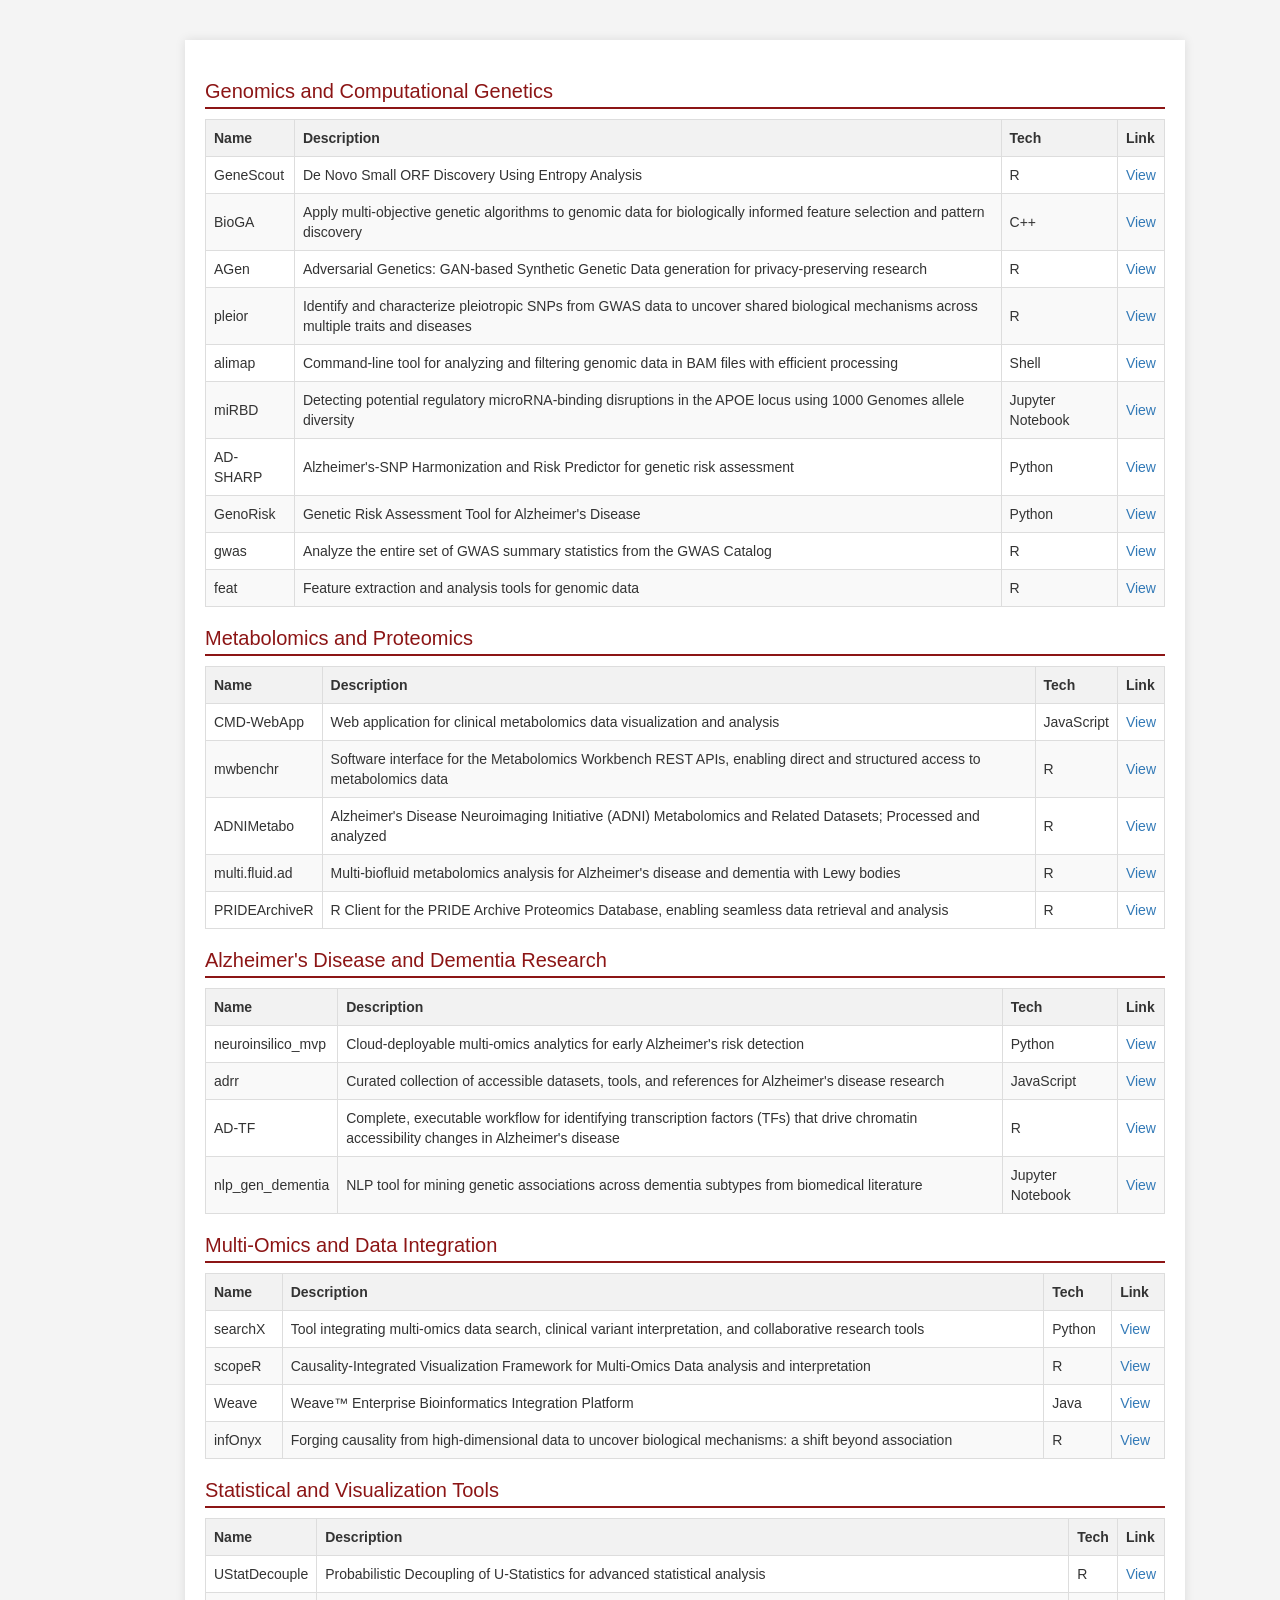
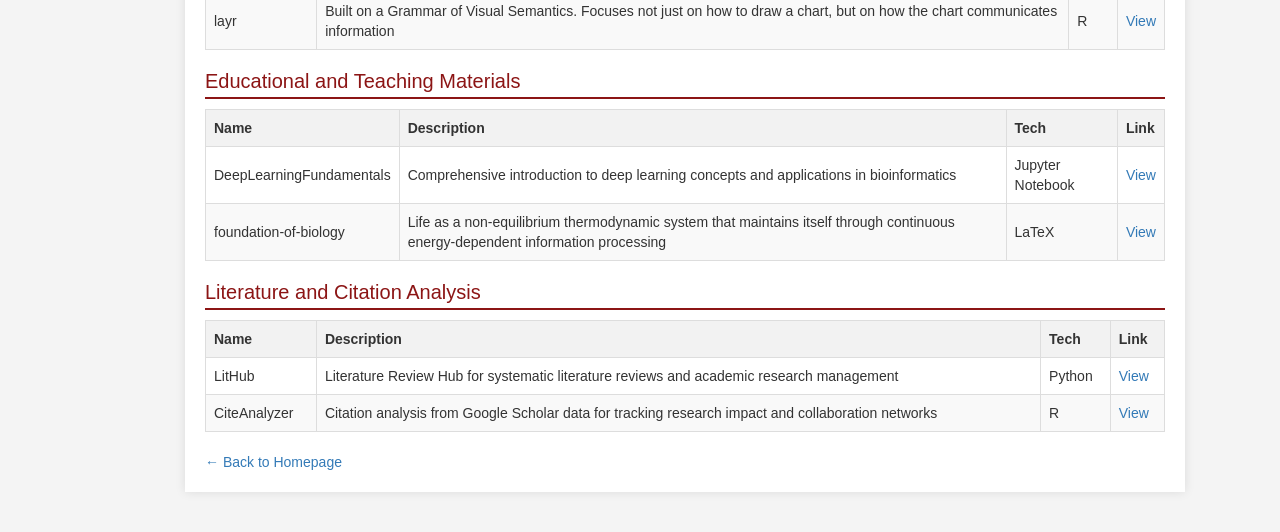
==== commit 7cbb7389: "update on resourses" ====
--- a/resources.html
+++ b/resources.html
@@ -496,13 +496,13 @@
               <td>GeneScout</td>
               <td>De Novo Small ORF Discovery Using Entropy Analysis</td>
               <td>R</td>
-              <td><a href="https://github.com/danymukesha/GeneScout">View</a></td>
+              <td><a href="https://danymukesha.github.io/GeneScout">View</a></td>
             </tr>
             <tr>
               <td>BioGA</td>
               <td>Apply multi-objective genetic algorithms to genomic data for biologically informed feature selection and pattern discovery</td>
               <td>C++</td>
-              <td><a href="https://github.com/danymukesha/BioGA">View</a></td>
+              <td><a href="https://danymukesha.github.io/BioGA">View</a></td>
             </tr>
             <tr>
               <td>AGen</td>
@@ -523,10 +523,10 @@
               <td><a href="https://github.com/danymukesha/alimap">View</a></td>
             </tr>
             <tr>
-              <td>microRNA_detect</td>
+              <td>miRBD</td>
               <td>Detecting potential regulatory microRNA-binding disruptions in the APOE locus using 1000 Genomes allele diversity</td>
               <td>Jupyter Notebook</td>
-              <td><a href="https://github.com/danymukesha/microRNA_detect">View</a></td>
+              <td><a href="https://github.com/danymukesha/miRBD">View</a></td>
             </tr>
             <tr>
               <td>AD-SHARP</td>
@@ -535,10 +535,10 @@
               <td><a href="https://github.com/danymukesha/AD-SHARP">View</a></td>
             </tr>
             <tr>
-              <td>neuro.gen.predict</td>
-              <td>A Genetic Risk Assessment Tool for Alzheimer's Disease</td>
+              <td>GenoRisk</td>
+              <td>Genetic Risk Assessment Tool for Alzheimer's Disease</td>
               <td>Python</td>
-              <td><a href="https://github.com/danymukesha/neuro.gen.predict">View</a></td>
+              <td><a href="https://github.com/danymukesha/GenoRisk">View</a></td>
             </tr>
             <tr>
               <td>gwas</td>
@@ -726,13 +726,13 @@
               <td>DeepLearningFundamentals</td>
               <td>Comprehensive introduction to deep learning concepts and applications in bioinformatics</td>
               <td>Jupyter Notebook</td>
-              <td><a href="https://github.com/danymukesha/DeepLearningFundamentals">View</a></td>
+              <td><a href="https://danymukesha.github.io/DeepLearningFundamentals">View</a></td>
             </tr>
             <tr>
               <td>foundation-of-biology</td>
               <td>Life as a non-equilibrium thermodynamic system that maintains itself through continuous energy-dependent information processing</td>
               <td>LaTeX</td>
-              <td><a href="https://github.com/danymukesha/foundation-of-biology">View</a></td>
+              <td><a href="https://danymukesha.github.io/foundation-of-biology/">View</a></td>
             </tr>
           </tbody>
         </table>
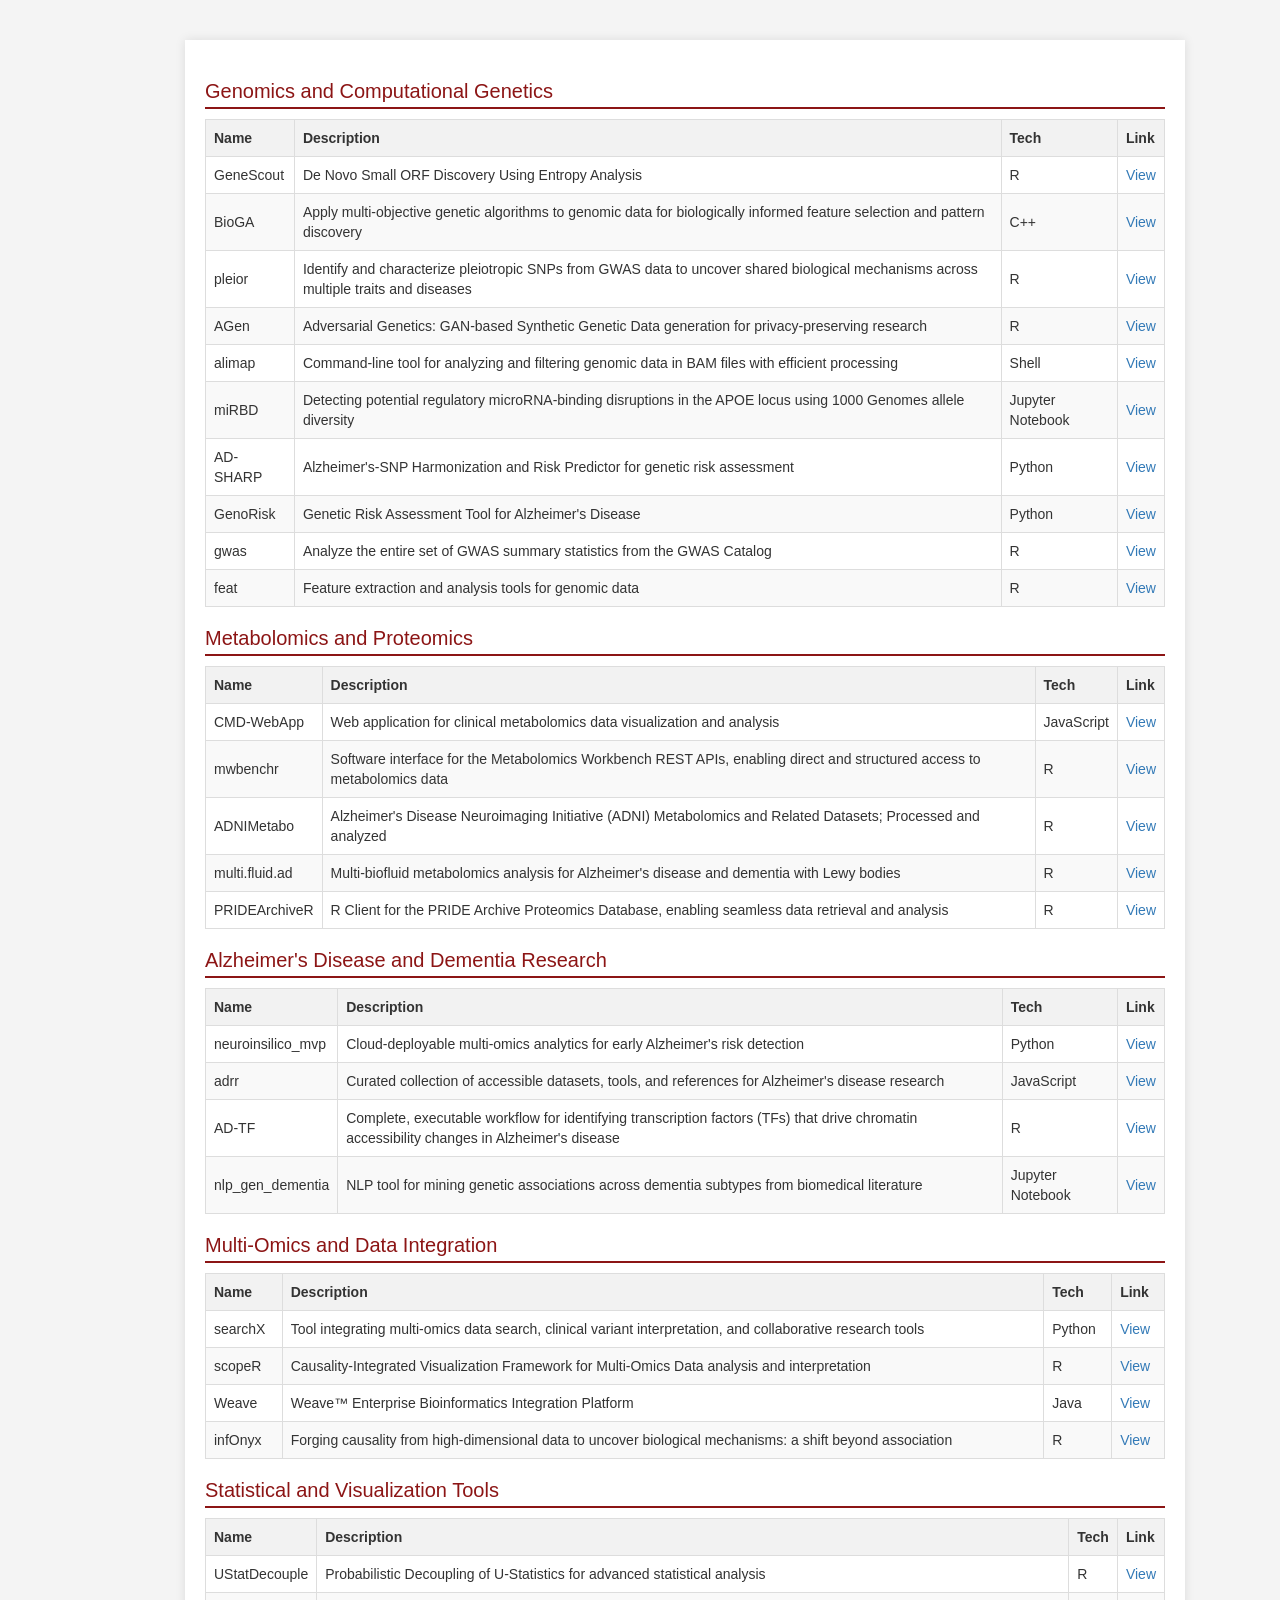
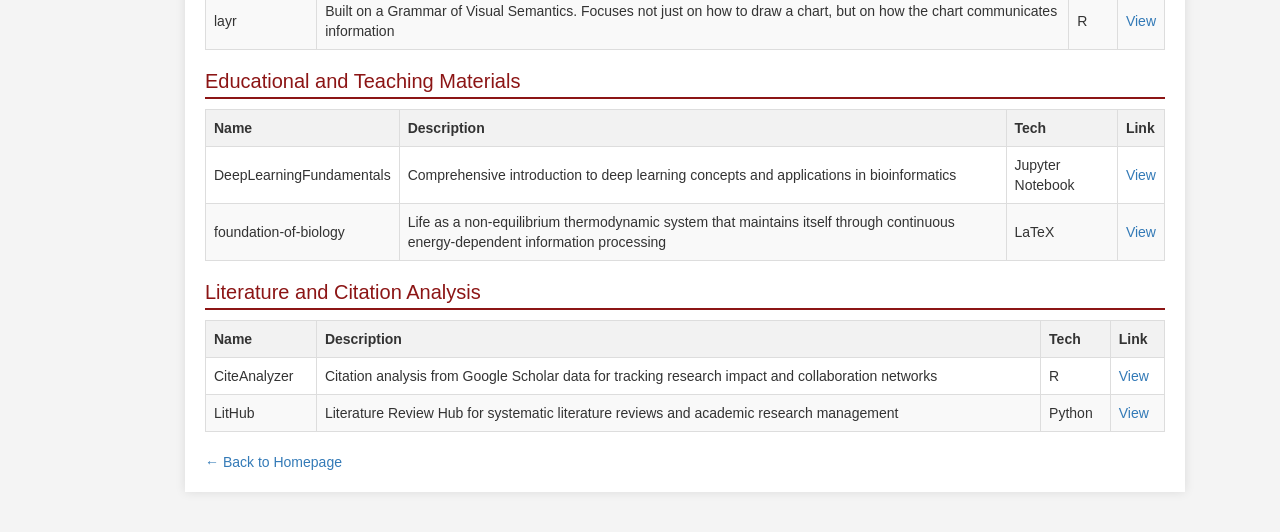
==== commit 28ab93eb: "update resources" ====
--- a/resources.html
+++ b/resources.html
@@ -505,16 +505,16 @@
               <td><a href="https://danymukesha.github.io/BioGA">View</a></td>
             </tr>
             <tr>
+              <td>pleior</td>
+              <td>Identify and characterize pleiotropic SNPs from GWAS data to uncover shared biological mechanisms across multiple traits and diseases</td>
+              <td>R</td>
+              <td><a href="https://danymukesha.github.io/pleior">View</a></td>
+            </tr>
+            <tr>
               <td>AGen</td>
               <td>Adversarial Genetics: GAN-based Synthetic Genetic Data generation for privacy-preserving research</td>
               <td>R</td>
               <td><a href="https://github.com/danymukesha/AGen">View</a></td>
-            </tr>
-            <tr>
-              <td>pleior</td>
-              <td>Identify and characterize pleiotropic SNPs from GWAS data to uncover shared biological mechanisms across multiple traits and diseases</td>
-              <td>R</td>
-              <td><a href="https://github.com/danymukesha/pleior">View</a></td>
             </tr>
             <tr>
               <td>alimap</td>
@@ -578,7 +578,7 @@
               <td>mwbenchr</td>
               <td>Software interface for the Metabolomics Workbench REST APIs, enabling direct and structured access to metabolomics data</td>
               <td>R</td>
-              <td><a href="https://github.com/danymukesha/mwbenchr">View</a></td>
+              <td><a href="https://danymukesha.github.io/mwbenchr">View</a></td>
             </tr>
             <tr>
               <td>ADNIMetabo</td>
@@ -624,7 +624,7 @@
               <td>adrr</td>
               <td>Curated collection of accessible datasets, tools, and references for Alzheimer's disease research</td>
               <td>JavaScript</td>
-              <td><a href="https://github.com/danymukesha/adrr">View</a></td>
+              <td><a href="https://danymukesha.github.io/adrr/">View</a></td>
             </tr>
             <tr>
               <td>AD-TF</td>
@@ -698,7 +698,7 @@
               <td>UStatDecouple</td>
               <td>Probabilistic Decoupling of U-Statistics for advanced statistical analysis</td>
               <td>R</td>
-              <td><a href="https://github.com/danymukesha/UStatDecouple">View</a></td>
+              <td><a href="https://danymukesha.github.io/UStatDecouple/">View</a></td>
             </tr>
             <tr>
               <td>layr</td>
@@ -751,16 +751,16 @@
           </thead>
           <tbody>
             <tr>
+              <td>CiteAnalyzer</td>
+              <td>Citation analysis from Google Scholar data for tracking research impact and collaboration networks</td>
+              <td>R</td>
+              <td><a href="https://danymukesha.github.io/CiteAnalyzer/">View</a></td>
+            </tr>
+            <tr>
               <td>LitHub</td>
               <td>Literature Review Hub for systematic literature reviews and academic research management</td>
               <td>Python</td>
               <td><a href="https://github.com/danymukesha/LitHub">View</a></td>
-            </tr>
-            <tr>
-              <td>CiteAnalyzer</td>
-              <td>Citation analysis from Google Scholar data for tracking research impact and collaboration networks</td>
-              <td>R</td>
-              <td><a href="https://github.com/danymukesha/CiteAnalyzer">View</a></td>
             </tr>
           </tbody>
         </table>
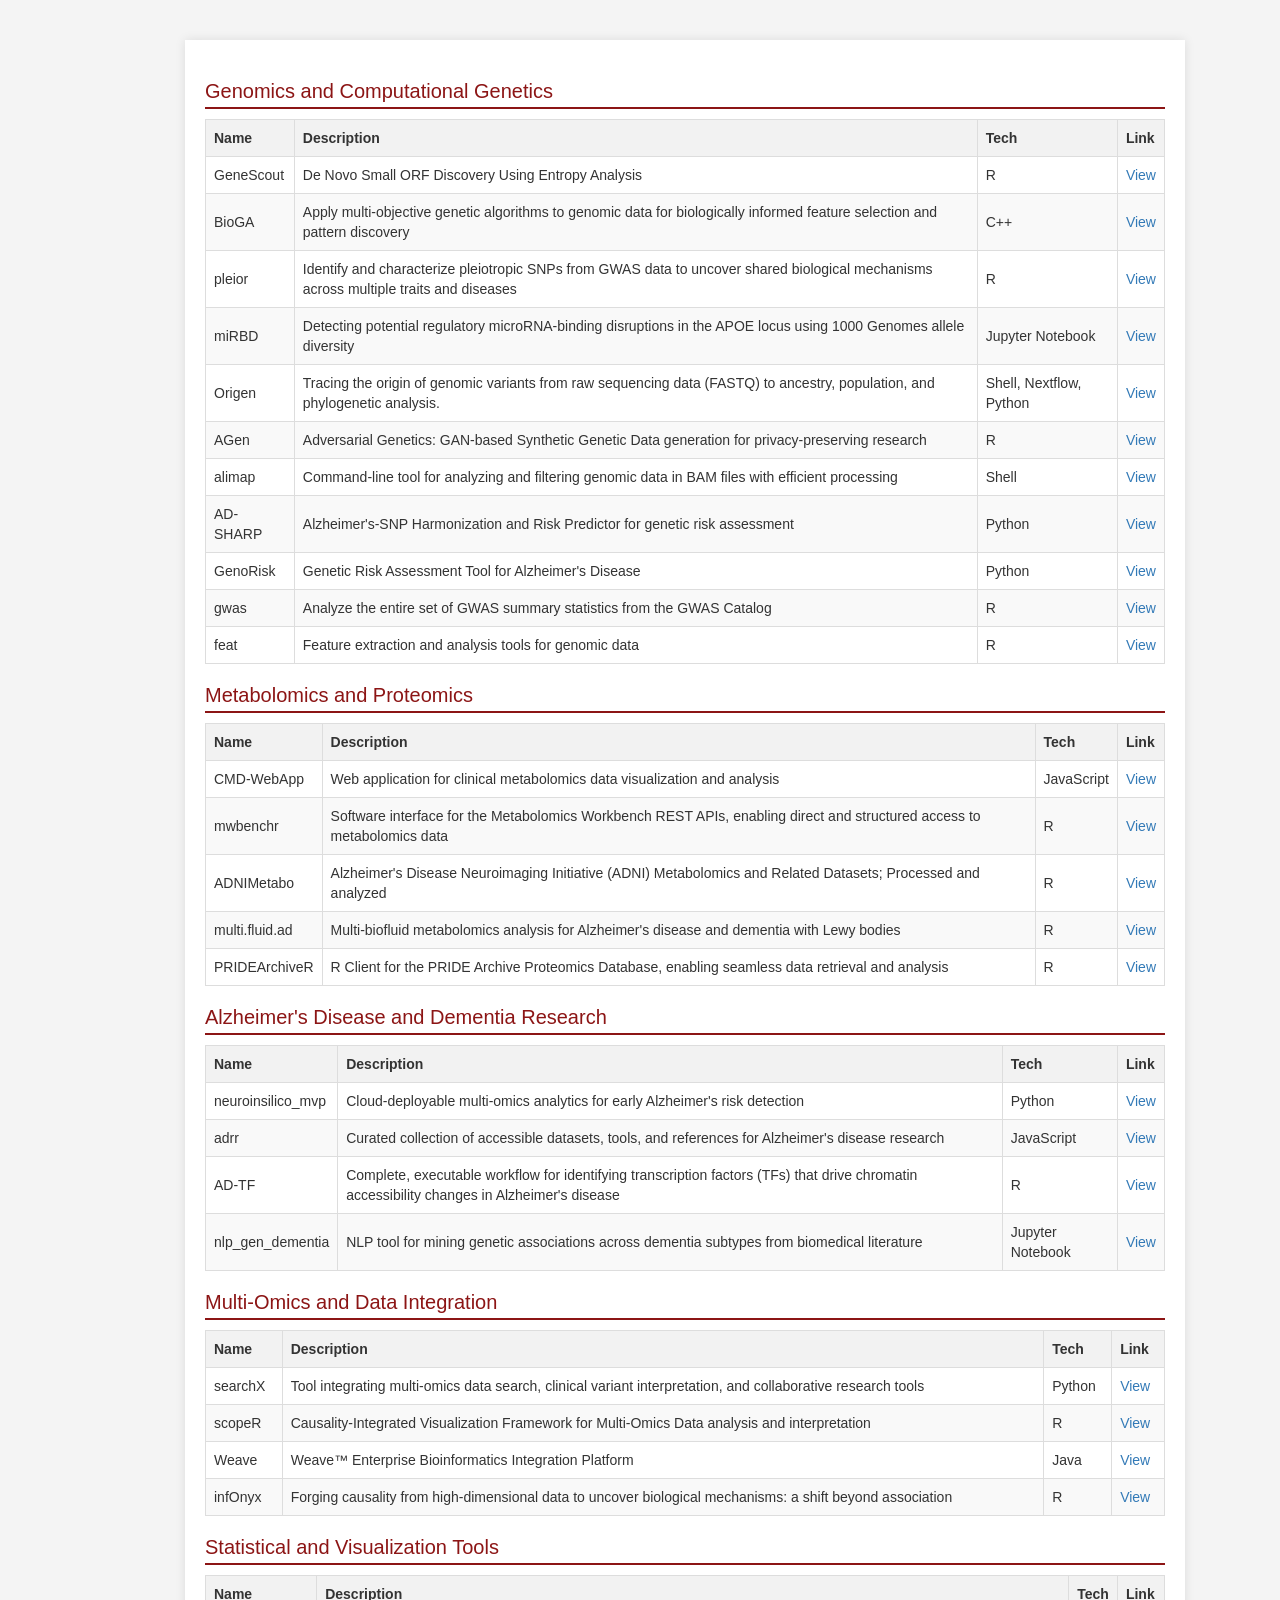
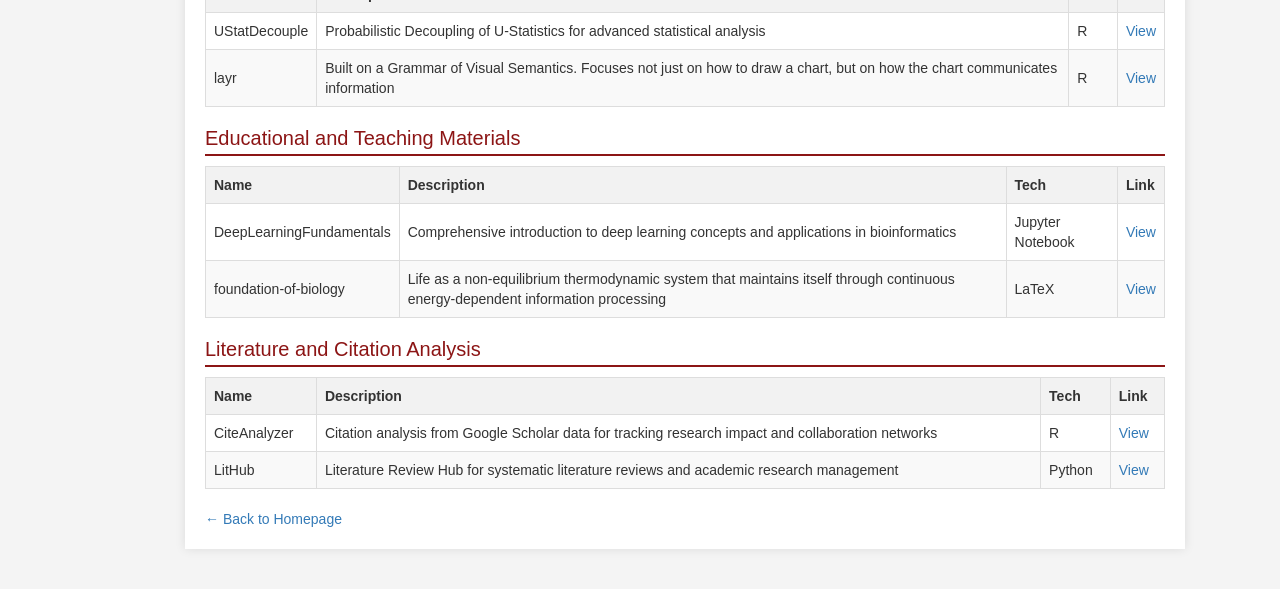
==== commit 48bc901c: "updates" ====
--- a/resources.html
+++ b/resources.html
@@ -1,820 +1,826 @@
-<!DOCTYPE html>
-
-<html>
-
-<head>
-
-<meta charset="utf-8" />
-<meta name="generator" content="pandoc" />
-<meta http-equiv="X-UA-Compatible" content="IE=EDGE" />
-
-
-
-
-<title>Dany Mukesha</title>
-
-<script>// Pandoc 2.9 adds attributes on both header and div. We remove the former (to
-// be compatible with the behavior of Pandoc < 2.8).
-document.addEventListener('DOMContentLoaded', function(e) {
-  var hs = document.querySelectorAll("div.section[class*='level'] > :first-child");
-  var i, h, a;
-  for (i = 0; i < hs.length; i++) {
-    h = hs[i];
-    if (!/^h[1-6]$/i.test(h.tagName)) continue;  // it should be a header h1-h6
-    a = h.attributes;
-    while (a.length > 0) h.removeAttribute(a[0].name);
-  }
-});
-</script>
-<script>/*! jQuery v3.6.0 | (c) OpenJS Foundation and other contributors | jquery.org/license */
-!function(e,t){"use strict";"object"==typeof module&&"object"==typeof module.exports?module.exports=e.document?t(e,!0):function(e){if(!e.document)throw new Error("jQuery requires a window with a document");return t(e)}:t(e)}("undefined"!=typeof window?window:this,function(C,e){"use strict";var t=[],r=Object.getPrototypeOf,s=t.slice,g=t.flat?function(e){return t.flat.call(e)}:function(e){return t.concat.apply([],e)},u=t.push,i=t.indexOf,n={},o=n.toString,v=n.hasOwnProperty,a=v.toString,l=a.call(Object),y={},m=function(e){return"function"==typeof e&&"number"!=typeof e.nodeType&&"function"!=typeof e.item},x=function(e){return null!=e&&e===e.window},E=C.document,c={type:!0,src:!0,nonce:!0,noModule:!0};function b(e,t,n){var r,i,o=(n=n||E).createElement("script");if(o.text=e,t)for(r in c)(i=t[r]||t.getAttribute&&t.getAttribute(r))&&o.setAttribute(r,i);n.head.appendChild(o).parentNode.removeChild(o)}function w(e){return null==e?e+"":"object"==typeof e||"function"==typeof e?n[o.call(e)]||"object":typeof e}var f="3.6.0",S=function(e,t){return new S.fn.init(e,t)};function p(e){var t=!!e&&"length"in e&&e.length,n=w(e);return!m(e)&&!x(e)&&("array"===n||0===t||"number"==typeof t&&0<t&&t-1 in e)}S.fn=S.prototype={jquery:f,constructor:S,length:0,toArray:function(){return s.call(this)},get:function(e){return null==e?s.call(this):e<0?this[e+this.length]:this[e]},pushStack:function(e){var t=S.merge(this.constructor(),e);return t.prevObject=this,t},each:function(e){return S.each(this,e)},map:function(n){return this.pushStack(S.map(this,function(e,t){return n.call(e,t,e)}))},slice:function(){return this.pushStack(s.apply(this,arguments))},first:function(){return this.eq(0)},last:function(){return this.eq(-1)},even:function(){return this.pushStack(S.grep(this,function(e,t){return(t+1)%2}))},odd:function(){return this.pushStack(S.grep(this,function(e,t){return t%2}))},eq:function(e){var t=this.length,n=+e+(e<0?t:0);return this.pushStack(0<=n&&n<t?[this[n]]:[])},end:function(){return this.prevObject||this.constructor()},push:u,sort:t.sort,splice:t.splice},S.extend=S.fn.extend=function(){var e,t,n,r,i,o,a=arguments[0]||{},s=1,u=arguments.length,l=!1;for("boolean"==typeof a&&(l=a,a=arguments[s]||{},s++),"object"==typeof a||m(a)||(a={}),s===u&&(a=this,s--);s<u;s++)if(null!=(e=arguments[s]))for(t in e)r=e[t],"__proto__"!==t&&a!==r&&(l&&r&&(S.isPlainObject(r)||(i=Array.isArray(r)))?(n=a[t],o=i&&!Array.isArray(n)?[]:i||S.isPlainObject(n)?n:{},i=!1,a[t]=S.extend(l,o,r)):void 0!==r&&(a[t]=r));return a},S.extend({expando:"jQuery"+(f+Math.random()).replace(/\D/g,""),isReady:!0,error:function(e){throw new Error(e)},noop:function(){},isPlainObject:function(e){var t,n;return!(!e||"[object Object]"!==o.call(e))&&(!(t=r(e))||"function"==typeof(n=v.call(t,"constructor")&&t.constructor)&&a.call(n)===l)},isEmptyObject:function(e){var t;for(t in e)return!1;return!0},globalEval:function(e,t,n){b(e,{nonce:t&&t.nonce},n)},each:function(e,t){var n,r=0;if(p(e)){for(n=e.length;r<n;r++)if(!1===t.call(e[r],r,e[r]))break}else for(r in e)if(!1===t.call(e[r],r,e[r]))break;return e},makeArray:function(e,t){var n=t||[];return null!=e&&(p(Object(e))?S.merge(n,"string"==typeof e?[e]:e):u.call(n,e)),n},inArray:function(e,t,n){return null==t?-1:i.call(t,e,n)},merge:function(e,t){for(var n=+t.length,r=0,i=e.length;r<n;r++)e[i++]=t[r];return e.length=i,e},grep:function(e,t,n){for(var r=[],i=0,o=e.length,a=!n;i<o;i++)!t(e[i],i)!==a&&r.push(e[i]);return r},map:function(e,t,n){var r,i,o=0,a=[];if(p(e))for(r=e.length;o<r;o++)null!=(i=t(e[o],o,n))&&a.push(i);else for(o in e)null!=(i=t(e[o],o,n))&&a.push(i);return g(a)},guid:1,support:y}),"function"==typeof Symbol&&(S.fn[Symbol.iterator]=t[Symbol.iterator]),S.each("Boolean Number String Function Array Date RegExp Object Error Symbol".split(" "),function(e,t){n["[object "+t+"]"]=t.toLowerCase()});var d=function(n){var e,d,b,o,i,h,f,g,w,u,l,T,C,a,E,v,s,c,y,S="sizzle"+1*new Date,p=n.document,k=0,r=0,m=ue(),x=ue(),A=ue(),N=ue(),j=function(e,t){return e===t&&(l=!0),0},D={}.hasOwnProperty,t=[],q=t.pop,L=t.push,H=t.push,O=t.slice,P=function(e,t){for(var n=0,r=e.length;n<r;n++)if(e[n]===t)return n;return-1},R="checked|selected|async|autofocus|autoplay|controls|defer|disabled|hidden|ismap|loop|multiple|open|readonly|required|scoped",M="[\\x20\\t\\r\\n\\f]",I="(?:\\\\[\\da-fA-F]{1,6}"+M+"?|\\\\[^\\r\\n\\f]|[\\w-]|[^\0-\\x7f])+",W="\\["+M+"*("+I+")(?:"+M+"*([*^$|!~]?=)"+M+"*(?:'((?:\\\\.|[^\\\\'])*)'|\"((?:\\\\.|[^\\\\\"])*)\"|("+I+"))|)"+M+"*\\]",F=":("+I+")(?:\\((('((?:\\\\.|[^\\\\'])*)'|\"((?:\\\\.|[^\\\\\"])*)\")|((?:\\\\.|[^\\\\()[\\]]|"+W+")*)|.*)\\)|)",B=new RegExp(M+"+","g"),$=new RegExp("^"+M+"+|((?:^|[^\\\\])(?:\\\\.)*)"+M+"+$","g"),_=new RegExp("^"+M+"*,"+M+"*"),z=new RegExp("^"+M+"*([>+~]|"+M+")"+M+"*"),U=new RegExp(M+"|>"),X=new RegExp(F),V=new RegExp("^"+I+"$"),G={ID:new RegExp("^#("+I+")"),CLASS:new RegExp("^\\.("+I+")"),TAG:new RegExp("^("+I+"|[*])"),ATTR:new RegExp("^"+W),PSEUDO:new RegExp("^"+F),CHILD:new RegExp("^:(only|first|last|nth|nth-last)-(child|of-type)(?:\\("+M+"*(even|odd|(([+-]|)(\\d*)n|)"+M+"*(?:([+-]|)"+M+"*(\\d+)|))"+M+"*\\)|)","i"),bool:new RegExp("^(?:"+R+")$","i"),needsContext:new RegExp("^"+M+"*[>+~]|:(even|odd|eq|gt|lt|nth|first|last)(?:\\("+M+"*((?:-\\d)?\\d*)"+M+"*\\)|)(?=[^-]|$)","i")},Y=/HTML$/i,Q=/^(?:input|select|textarea|button)$/i,J=/^h\d$/i,K=/^[^{]+\{\s*\[native \w/,Z=/^(?:#([\w-]+)|(\w+)|\.([\w-]+))$/,ee=/[+~]/,te=new RegExp("\\\\[\\da-fA-F]{1,6}"+M+"?|\\\\([^\\r\\n\\f])","g"),ne=function(e,t){var n="0x"+e.slice(1)-65536;return t||(n<0?String.fromCharCode(n+65536):String.fromCharCode(n>>10|55296,1023&n|56320))},re=/([\0-\x1f\x7f]|^-?\d)|^-$|[^\0-\x1f\x7f-\uFFFF\w-]/g,ie=function(e,t){return t?"\0"===e?"\ufffd":e.slice(0,-1)+"\\"+e.charCodeAt(e.length-1).toString(16)+" ":"\\"+e},oe=function(){T()},ae=be(function(e){return!0===e.disabled&&"fieldset"===e.nodeName.toLowerCase()},{dir:"parentNode",next:"legend"});try{H.apply(t=O.call(p.childNodes),p.childNodes),t[p.childNodes.length].nodeType}catch(e){H={apply:t.length?function(e,t){L.apply(e,O.call(t))}:function(e,t){var n=e.length,r=0;while(e[n++]=t[r++]);e.length=n-1}}}function se(t,e,n,r){var i,o,a,s,u,l,c,f=e&&e.ownerDocument,p=e?e.nodeType:9;if(n=n||[],"string"!=typeof t||!t||1!==p&&9!==p&&11!==p)return n;if(!r&&(T(e),e=e||C,E)){if(11!==p&&(u=Z.exec(t)))if(i=u[1]){if(9===p){if(!(a=e.getElementById(i)))return n;if(a.id===i)return n.push(a),n}else if(f&&(a=f.getElementById(i))&&y(e,a)&&a.id===i)return n.push(a),n}else{if(u[2])return H.apply(n,e.getElementsByTagName(t)),n;if((i=u[3])&&d.getElementsByClassName&&e.getElementsByClassName)return H.apply(n,e.getElementsByClassName(i)),n}if(d.qsa&&!N[t+" "]&&(!v||!v.test(t))&&(1!==p||"object"!==e.nodeName.toLowerCase())){if(c=t,f=e,1===p&&(U.test(t)||z.test(t))){(f=ee.test(t)&&ye(e.parentNode)||e)===e&&d.scope||((s=e.getAttribute("id"))?s=s.replace(re,ie):e.setAttribute("id",s=S)),o=(l=h(t)).length;while(o--)l[o]=(s?"#"+s:":scope")+" "+xe(l[o]);c=l.join(",")}try{return H.apply(n,f.querySelectorAll(c)),n}catch(e){N(t,!0)}finally{s===S&&e.removeAttribute("id")}}}return g(t.replace($,"$1"),e,n,r)}function ue(){var r=[];return function e(t,n){return r.push(t+" ")>b.cacheLength&&delete e[r.shift()],e[t+" "]=n}}function le(e){return e[S]=!0,e}function ce(e){var t=C.createElement("fieldset");try{return!!e(t)}catch(e){return!1}finally{t.parentNode&&t.parentNode.removeChild(t),t=null}}function fe(e,t){var n=e.split("|"),r=n.length;while(r--)b.attrHandle[n[r]]=t}function pe(e,t){var n=t&&e,r=n&&1===e.nodeType&&1===t.nodeType&&e.sourceIndex-t.sourceIndex;if(r)return r;if(n)while(n=n.nextSibling)if(n===t)return-1;return e?1:-1}function de(t){return function(e){return"input"===e.nodeName.toLowerCase()&&e.type===t}}function he(n){return function(e){var t=e.nodeName.toLowerCase();return("input"===t||"button"===t)&&e.type===n}}function ge(t){return function(e){return"form"in e?e.parentNode&&!1===e.disabled?"label"in e?"label"in e.parentNode?e.parentNode.disabled===t:e.disabled===t:e.isDisabled===t||e.isDisabled!==!t&&ae(e)===t:e.disabled===t:"label"in e&&e.disabled===t}}function ve(a){return le(function(o){return o=+o,le(function(e,t){var n,r=a([],e.length,o),i=r.length;while(i--)e[n=r[i]]&&(e[n]=!(t[n]=e[n]))})})}function ye(e){return e&&"undefined"!=typeof e.getElementsByTagName&&e}for(e in d=se.support={},i=se.isXML=function(e){var t=e&&e.namespaceURI,n=e&&(e.ownerDocument||e).documentElement;return!Y.test(t||n&&n.nodeName||"HTML")},T=se.setDocument=function(e){var t,n,r=e?e.ownerDocument||e:p;return r!=C&&9===r.nodeType&&r.documentElement&&(a=(C=r).documentElement,E=!i(C),p!=C&&(n=C.defaultView)&&n.top!==n&&(n.addEventListener?n.addEventListener("unload",oe,!1):n.attachEvent&&n.attachEvent("onunload",oe)),d.scope=ce(function(e){return a.appendChild(e).appendChild(C.createElement("div")),"undefined"!=typeof e.querySelectorAll&&!e.querySelectorAll(":scope fieldset div").length}),d.attributes=ce(function(e){return e.className="i",!e.getAttribute("className")}),d.getElementsByTagName=ce(function(e){return e.appendChild(C.createComment("")),!e.getElementsByTagName("*").length}),d.getElementsByClassName=K.test(C.getElementsByClassName),d.getById=ce(function(e){return a.appendChild(e).id=S,!C.getElementsByName||!C.getElementsByName(S).length}),d.getById?(b.filter.ID=function(e){var t=e.replace(te,ne);return function(e){return e.getAttribute("id")===t}},b.find.ID=function(e,t){if("undefined"!=typeof t.getElementById&&E){var n=t.getElementById(e);return n?[n]:[]}}):(b.filter.ID=function(e){var n=e.replace(te,ne);return function(e){var t="undefined"!=typeof e.getAttributeNode&&e.getAttributeNode("id");return t&&t.value===n}},b.find.ID=function(e,t){if("undefined"!=typeof t.getElementById&&E){var n,r,i,o=t.getElementById(e);if(o){if((n=o.getAttributeNode("id"))&&n.value===e)return[o];i=t.getElementsByName(e),r=0;while(o=i[r++])if((n=o.getAttributeNode("id"))&&n.value===e)return[o]}return[]}}),b.find.TAG=d.getElementsByTagName?function(e,t){return"undefined"!=typeof t.getElementsByTagName?t.getElementsByTagName(e):d.qsa?t.querySelectorAll(e):void 0}:function(e,t){var n,r=[],i=0,o=t.getElementsByTagName(e);if("*"===e){while(n=o[i++])1===n.nodeType&&r.push(n);return r}return o},b.find.CLASS=d.getElementsByClassName&&function(e,t){if("undefined"!=typeof t.getElementsByClassName&&E)return t.getElementsByClassName(e)},s=[],v=[],(d.qsa=K.test(C.querySelectorAll))&&(ce(function(e){var t;a.appendChild(e).innerHTML="<a id='"+S+"'></a><select id='"+S+"-\r\\' msallowcapture=''><option selected=''></option></select>",e.querySelectorAll("[msallowcapture^='']").length&&v.push("[*^$]="+M+"*(?:''|\"\")"),e.querySelectorAll("[selected]").length||v.push("\\["+M+"*(?:value|"+R+")"),e.querySelectorAll("[id~="+S+"-]").length||v.push("~="),(t=C.createElement("input")).setAttribute("name",""),e.appendChild(t),e.querySelectorAll("[name='']").length||v.push("\\["+M+"*name"+M+"*="+M+"*(?:''|\"\")"),e.querySelectorAll(":checked").length||v.push(":checked"),e.querySelectorAll("a#"+S+"+*").length||v.push(".#.+[+~]"),e.querySelectorAll("\\\f"),v.push("[\\r\\n\\f]")}),ce(function(e){e.innerHTML="<a href='' disabled='disabled'></a><select disabled='disabled'><option/></select>";var t=C.createElement("input");t.setAttribute("type","hidden"),e.appendChild(t).setAttribute("name","D"),e.querySelectorAll("[name=d]").length&&v.push("name"+M+"*[*^$|!~]?="),2!==e.querySelectorAll(":enabled").length&&v.push(":enabled",":disabled"),a.appendChild(e).disabled=!0,2!==e.querySelectorAll(":disabled").length&&v.push(":enabled",":disabled"),e.querySelectorAll("*,:x"),v.push(",.*:")})),(d.matchesSelector=K.test(c=a.matches||a.webkitMatchesSelector||a.mozMatchesSelector||a.oMatchesSelector||a.msMatchesSelector))&&ce(function(e){d.disconnectedMatch=c.call(e,"*"),c.call(e,"[s!='']:x"),s.push("!=",F)}),v=v.length&&new RegExp(v.join("|")),s=s.length&&new RegExp(s.join("|")),t=K.test(a.compareDocumentPosition),y=t||K.test(a.contains)?function(e,t){var n=9===e.nodeType?e.documentElement:e,r=t&&t.parentNode;return e===r||!(!r||1!==r.nodeType||!(n.contains?n.contains(r):e.compareDocumentPosition&&16&e.compareDocumentPosition(r)))}:function(e,t){if(t)while(t=t.parentNode)if(t===e)return!0;return!1},j=t?function(e,t){if(e===t)return l=!0,0;var n=!e.compareDocumentPosition-!t.compareDocumentPosition;return n||(1&(n=(e.ownerDocument||e)==(t.ownerDocument||t)?e.compareDocumentPosition(t):1)||!d.sortDetached&&t.compareDocumentPosition(e)===n?e==C||e.ownerDocument==p&&y(p,e)?-1:t==C||t.ownerDocument==p&&y(p,t)?1:u?P(u,e)-P(u,t):0:4&n?-1:1)}:function(e,t){if(e===t)return l=!0,0;var n,r=0,i=e.parentNode,o=t.parentNode,a=[e],s=[t];if(!i||!o)return e==C?-1:t==C?1:i?-1:o?1:u?P(u,e)-P(u,t):0;if(i===o)return pe(e,t);n=e;while(n=n.parentNode)a.unshift(n);n=t;while(n=n.parentNode)s.unshift(n);while(a[r]===s[r])r++;return r?pe(a[r],s[r]):a[r]==p?-1:s[r]==p?1:0}),C},se.matches=function(e,t){return se(e,null,null,t)},se.matchesSelector=function(e,t){if(T(e),d.matchesSelector&&E&&!N[t+" "]&&(!s||!s.test(t))&&(!v||!v.test(t)))try{var n=c.call(e,t);if(n||d.disconnectedMatch||e.document&&11!==e.document.nodeType)return n}catch(e){N(t,!0)}return 0<se(t,C,null,[e]).length},se.contains=function(e,t){return(e.ownerDocument||e)!=C&&T(e),y(e,t)},se.attr=function(e,t){(e.ownerDocument||e)!=C&&T(e);var n=b.attrHandle[t.toLowerCase()],r=n&&D.call(b.attrHandle,t.toLowerCase())?n(e,t,!E):void 0;return void 0!==r?r:d.attributes||!E?e.getAttribute(t):(r=e.getAttributeNode(t))&&r.specified?r.value:null},se.escape=function(e){return(e+"").replace(re,ie)},se.error=function(e){throw new Error("Syntax error, unrecognized expression: "+e)},se.uniqueSort=function(e){var t,n=[],r=0,i=0;if(l=!d.detectDuplicates,u=!d.sortStable&&e.slice(0),e.sort(j),l){while(t=e[i++])t===e[i]&&(r=n.push(i));while(r--)e.splice(n[r],1)}return u=null,e},o=se.getText=function(e){var t,n="",r=0,i=e.nodeType;if(i){if(1===i||9===i||11===i){if("string"==typeof e.textContent)return e.textContent;for(e=e.firstChild;e;e=e.nextSibling)n+=o(e)}else if(3===i||4===i)return e.nodeValue}else while(t=e[r++])n+=o(t);return n},(b=se.selectors={cacheLength:50,createPseudo:le,match:G,attrHandle:{},find:{},relative:{">":{dir:"parentNode",first:!0}," ":{dir:"parentNode"},"+":{dir:"previousSibling",first:!0},"~":{dir:"previousSibling"}},preFilter:{ATTR:function(e){return e[1]=e[1].replace(te,ne),e[3]=(e[3]||e[4]||e[5]||"").replace(te,ne),"~="===e[2]&&(e[3]=" "+e[3]+" "),e.slice(0,4)},CHILD:function(e){return e[1]=e[1].toLowerCase(),"nth"===e[1].slice(0,3)?(e[3]||se.error(e[0]),e[4]=+(e[4]?e[5]+(e[6]||1):2*("even"===e[3]||"odd"===e[3])),e[5]=+(e[7]+e[8]||"odd"===e[3])):e[3]&&se.error(e[0]),e},PSEUDO:function(e){var t,n=!e[6]&&e[2];return G.CHILD.test(e[0])?null:(e[3]?e[2]=e[4]||e[5]||"":n&&X.test(n)&&(t=h(n,!0))&&(t=n.indexOf(")",n.length-t)-n.length)&&(e[0]=e[0].slice(0,t),e[2]=n.slice(0,t)),e.slice(0,3))}},filter:{TAG:function(e){var t=e.replace(te,ne).toLowerCase();return"*"===e?function(){return!0}:function(e){return e.nodeName&&e.nodeName.toLowerCase()===t}},CLASS:function(e){var t=m[e+" "];return t||(t=new RegExp("(^|"+M+")"+e+"("+M+"|$)"))&&m(e,function(e){return t.test("string"==typeof e.className&&e.className||"undefined"!=typeof e.getAttribute&&e.getAttribute("class")||"")})},ATTR:function(n,r,i){return function(e){var t=se.attr(e,n);return null==t?"!="===r:!r||(t+="","="===r?t===i:"!="===r?t!==i:"^="===r?i&&0===t.indexOf(i):"*="===r?i&&-1<t.indexOf(i):"$="===r?i&&t.slice(-i.length)===i:"~="===r?-1<(" "+t.replace(B," ")+" ").indexOf(i):"|="===r&&(t===i||t.slice(0,i.length+1)===i+"-"))}},CHILD:function(h,e,t,g,v){var y="nth"!==h.slice(0,3),m="last"!==h.slice(-4),x="of-type"===e;return 1===g&&0===v?function(e){return!!e.parentNode}:function(e,t,n){var r,i,o,a,s,u,l=y!==m?"nextSibling":"previousSibling",c=e.parentNode,f=x&&e.nodeName.toLowerCase(),p=!n&&!x,d=!1;if(c){if(y){while(l){a=e;while(a=a[l])if(x?a.nodeName.toLowerCase()===f:1===a.nodeType)return!1;u=l="only"===h&&!u&&"nextSibling"}return!0}if(u=[m?c.firstChild:c.lastChild],m&&p){d=(s=(r=(i=(o=(a=c)[S]||(a[S]={}))[a.uniqueID]||(o[a.uniqueID]={}))[h]||[])[0]===k&&r[1])&&r[2],a=s&&c.childNodes[s];while(a=++s&&a&&a[l]||(d=s=0)||u.pop())if(1===a.nodeType&&++d&&a===e){i[h]=[k,s,d];break}}else if(p&&(d=s=(r=(i=(o=(a=e)[S]||(a[S]={}))[a.uniqueID]||(o[a.uniqueID]={}))[h]||[])[0]===k&&r[1]),!1===d)while(a=++s&&a&&a[l]||(d=s=0)||u.pop())if((x?a.nodeName.toLowerCase()===f:1===a.nodeType)&&++d&&(p&&((i=(o=a[S]||(a[S]={}))[a.uniqueID]||(o[a.uniqueID]={}))[h]=[k,d]),a===e))break;return(d-=v)===g||d%g==0&&0<=d/g}}},PSEUDO:function(e,o){var t,a=b.pseudos[e]||b.setFilters[e.toLowerCase()]||se.error("unsupported pseudo: "+e);return a[S]?a(o):1<a.length?(t=[e,e,"",o],b.setFilters.hasOwnProperty(e.toLowerCase())?le(function(e,t){var n,r=a(e,o),i=r.length;while(i--)e[n=P(e,r[i])]=!(t[n]=r[i])}):function(e){return a(e,0,t)}):a}},pseudos:{not:le(function(e){var r=[],i=[],s=f(e.replace($,"$1"));return s[S]?le(function(e,t,n,r){var i,o=s(e,null,r,[]),a=e.length;while(a--)(i=o[a])&&(e[a]=!(t[a]=i))}):function(e,t,n){return r[0]=e,s(r,null,n,i),r[0]=null,!i.pop()}}),has:le(function(t){return function(e){return 0<se(t,e).length}}),contains:le(function(t){return t=t.replace(te,ne),function(e){return-1<(e.textContent||o(e)).indexOf(t)}}),lang:le(function(n){return V.test(n||"")||se.error("unsupported lang: "+n),n=n.replace(te,ne).toLowerCase(),function(e){var t;do{if(t=E?e.lang:e.getAttribute("xml:lang")||e.getAttribute("lang"))return(t=t.toLowerCase())===n||0===t.indexOf(n+"-")}while((e=e.parentNode)&&1===e.nodeType);return!1}}),target:function(e){var t=n.location&&n.location.hash;return t&&t.slice(1)===e.id},root:function(e){return e===a},focus:function(e){return e===C.activeElement&&(!C.hasFocus||C.hasFocus())&&!!(e.type||e.href||~e.tabIndex)},enabled:ge(!1),disabled:ge(!0),checked:function(e){var t=e.nodeName.toLowerCase();return"input"===t&&!!e.checked||"option"===t&&!!e.selected},selected:function(e){return e.parentNode&&e.parentNode.selectedIndex,!0===e.selected},empty:function(e){for(e=e.firstChild;e;e=e.nextSibling)if(e.nodeType<6)return!1;return!0},parent:function(e){return!b.pseudos.empty(e)},header:function(e){return J.test(e.nodeName)},input:function(e){return Q.test(e.nodeName)},button:function(e){var t=e.nodeName.toLowerCase();return"input"===t&&"button"===e.type||"button"===t},text:function(e){var t;return"input"===e.nodeName.toLowerCase()&&"text"===e.type&&(null==(t=e.getAttribute("type"))||"text"===t.toLowerCase())},first:ve(function(){return[0]}),last:ve(function(e,t){return[t-1]}),eq:ve(function(e,t,n){return[n<0?n+t:n]}),even:ve(function(e,t){for(var n=0;n<t;n+=2)e.push(n);return e}),odd:ve(function(e,t){for(var n=1;n<t;n+=2)e.push(n);return e}),lt:ve(function(e,t,n){for(var r=n<0?n+t:t<n?t:n;0<=--r;)e.push(r);return e}),gt:ve(function(e,t,n){for(var r=n<0?n+t:n;++r<t;)e.push(r);return e})}}).pseudos.nth=b.pseudos.eq,{radio:!0,checkbox:!0,file:!0,password:!0,image:!0})b.pseudos[e]=de(e);for(e in{submit:!0,reset:!0})b.pseudos[e]=he(e);function me(){}function xe(e){for(var t=0,n=e.length,r="";t<n;t++)r+=e[t].value;return r}function be(s,e,t){var u=e.dir,l=e.next,c=l||u,f=t&&"parentNode"===c,p=r++;return e.first?function(e,t,n){while(e=e[u])if(1===e.nodeType||f)return s(e,t,n);return!1}:function(e,t,n){var r,i,o,a=[k,p];if(n){while(e=e[u])if((1===e.nodeType||f)&&s(e,t,n))return!0}else while(e=e[u])if(1===e.nodeType||f)if(i=(o=e[S]||(e[S]={}))[e.uniqueID]||(o[e.uniqueID]={}),l&&l===e.nodeName.toLowerCase())e=e[u]||e;else{if((r=i[c])&&r[0]===k&&r[1]===p)return a[2]=r[2];if((i[c]=a)[2]=s(e,t,n))return!0}return!1}}function we(i){return 1<i.length?function(e,t,n){var r=i.length;while(r--)if(!i[r](e,t,n))return!1;return!0}:i[0]}function Te(e,t,n,r,i){for(var o,a=[],s=0,u=e.length,l=null!=t;s<u;s++)(o=e[s])&&(n&&!n(o,r,i)||(a.push(o),l&&t.push(s)));return a}function Ce(d,h,g,v,y,e){return v&&!v[S]&&(v=Ce(v)),y&&!y[S]&&(y=Ce(y,e)),le(function(e,t,n,r){var i,o,a,s=[],u=[],l=t.length,c=e||function(e,t,n){for(var r=0,i=t.length;r<i;r++)se(e,t[r],n);return n}(h||"*",n.nodeType?[n]:n,[]),f=!d||!e&&h?c:Te(c,s,d,n,r),p=g?y||(e?d:l||v)?[]:t:f;if(g&&g(f,p,n,r),v){i=Te(p,u),v(i,[],n,r),o=i.length;while(o--)(a=i[o])&&(p[u[o]]=!(f[u[o]]=a))}if(e){if(y||d){if(y){i=[],o=p.length;while(o--)(a=p[o])&&i.push(f[o]=a);y(null,p=[],i,r)}o=p.length;while(o--)(a=p[o])&&-1<(i=y?P(e,a):s[o])&&(e[i]=!(t[i]=a))}}else p=Te(p===t?p.splice(l,p.length):p),y?y(null,t,p,r):H.apply(t,p)})}function Ee(e){for(var i,t,n,r=e.length,o=b.relative[e[0].type],a=o||b.relative[" "],s=o?1:0,u=be(function(e){return e===i},a,!0),l=be(function(e){return-1<P(i,e)},a,!0),c=[function(e,t,n){var r=!o&&(n||t!==w)||((i=t).nodeType?u(e,t,n):l(e,t,n));return i=null,r}];s<r;s++)if(t=b.relative[e[s].type])c=[be(we(c),t)];else{if((t=b.filter[e[s].type].apply(null,e[s].matches))[S]){for(n=++s;n<r;n++)if(b.relative[e[n].type])break;return Ce(1<s&&we(c),1<s&&xe(e.slice(0,s-1).concat({value:" "===e[s-2].type?"*":""})).replace($,"$1"),t,s<n&&Ee(e.slice(s,n)),n<r&&Ee(e=e.slice(n)),n<r&&xe(e))}c.push(t)}return we(c)}return me.prototype=b.filters=b.pseudos,b.setFilters=new me,h=se.tokenize=function(e,t){var n,r,i,o,a,s,u,l=x[e+" "];if(l)return t?0:l.slice(0);a=e,s=[],u=b.preFilter;while(a){for(o in n&&!(r=_.exec(a))||(r&&(a=a.slice(r[0].length)||a),s.push(i=[])),n=!1,(r=z.exec(a))&&(n=r.shift(),i.push({value:n,type:r[0].replace($," ")}),a=a.slice(n.length)),b.filter)!(r=G[o].exec(a))||u[o]&&!(r=u[o](r))||(n=r.shift(),i.push({value:n,type:o,matches:r}),a=a.slice(n.length));if(!n)break}return t?a.length:a?se.error(e):x(e,s).slice(0)},f=se.compile=function(e,t){var n,v,y,m,x,r,i=[],o=[],a=A[e+" "];if(!a){t||(t=h(e)),n=t.length;while(n--)(a=Ee(t[n]))[S]?i.push(a):o.push(a);(a=A(e,(v=o,m=0<(y=i).length,x=0<v.length,r=function(e,t,n,r,i){var o,a,s,u=0,l="0",c=e&&[],f=[],p=w,d=e||x&&b.find.TAG("*",i),h=k+=null==p?1:Math.random()||.1,g=d.length;for(i&&(w=t==C||t||i);l!==g&&null!=(o=d[l]);l++){if(x&&o){a=0,t||o.ownerDocument==C||(T(o),n=!E);while(s=v[a++])if(s(o,t||C,n)){r.push(o);break}i&&(k=h)}m&&((o=!s&&o)&&u--,e&&c.push(o))}if(u+=l,m&&l!==u){a=0;while(s=y[a++])s(c,f,t,n);if(e){if(0<u)while(l--)c[l]||f[l]||(f[l]=q.call(r));f=Te(f)}H.apply(r,f),i&&!e&&0<f.length&&1<u+y.length&&se.uniqueSort(r)}return i&&(k=h,w=p),c},m?le(r):r))).selector=e}return a},g=se.select=function(e,t,n,r){var i,o,a,s,u,l="function"==typeof e&&e,c=!r&&h(e=l.selector||e);if(n=n||[],1===c.length){if(2<(o=c[0]=c[0].slice(0)).length&&"ID"===(a=o[0]).type&&9===t.nodeType&&E&&b.relative[o[1].type]){if(!(t=(b.find.ID(a.matches[0].replace(te,ne),t)||[])[0]))return n;l&&(t=t.parentNode),e=e.slice(o.shift().value.length)}i=G.needsContext.test(e)?0:o.length;while(i--){if(a=o[i],b.relative[s=a.type])break;if((u=b.find[s])&&(r=u(a.matches[0].replace(te,ne),ee.test(o[0].type)&&ye(t.parentNode)||t))){if(o.splice(i,1),!(e=r.length&&xe(o)))return H.apply(n,r),n;break}}}return(l||f(e,c))(r,t,!E,n,!t||ee.test(e)&&ye(t.parentNode)||t),n},d.sortStable=S.split("").sort(j).join("")===S,d.detectDuplicates=!!l,T(),d.sortDetached=ce(function(e){return 1&e.compareDocumentPosition(C.createElement("fieldset"))}),ce(function(e){return e.innerHTML="<a href='#'></a>","#"===e.firstChild.getAttribute("href")})||fe("type|href|height|width",function(e,t,n){if(!n)return e.getAttribute(t,"type"===t.toLowerCase()?1:2)}),d.attributes&&ce(function(e){return e.innerHTML="<input/>",e.firstChild.setAttribute("value",""),""===e.firstChild.getAttribute("value")})||fe("value",function(e,t,n){if(!n&&"input"===e.nodeName.toLowerCase())return e.defaultValue}),ce(function(e){return null==e.getAttribute("disabled")})||fe(R,function(e,t,n){var r;if(!n)return!0===e[t]?t.toLowerCase():(r=e.getAttributeNode(t))&&r.specified?r.value:null}),se}(C);S.find=d,S.expr=d.selectors,S.expr[":"]=S.expr.pseudos,S.uniqueSort=S.unique=d.uniqueSort,S.text=d.getText,S.isXMLDoc=d.isXML,S.contains=d.contains,S.escapeSelector=d.escape;var h=function(e,t,n){var r=[],i=void 0!==n;while((e=e[t])&&9!==e.nodeType)if(1===e.nodeType){if(i&&S(e).is(n))break;r.push(e)}return r},T=function(e,t){for(var n=[];e;e=e.nextSibling)1===e.nodeType&&e!==t&&n.push(e);return n},k=S.expr.match.needsContext;function A(e,t){return e.nodeName&&e.nodeName.toLowerCase()===t.toLowerCase()}var N=/^<([a-z][^\/\0>:\x20\t\r\n\f]*)[\x20\t\r\n\f]*\/?>(?:<\/\1>|)$/i;function j(e,n,r){return m(n)?S.grep(e,function(e,t){return!!n.call(e,t,e)!==r}):n.nodeType?S.grep(e,function(e){return e===n!==r}):"string"!=typeof n?S.grep(e,function(e){return-1<i.call(n,e)!==r}):S.filter(n,e,r)}S.filter=function(e,t,n){var r=t[0];return n&&(e=":not("+e+")"),1===t.length&&1===r.nodeType?S.find.matchesSelector(r,e)?[r]:[]:S.find.matches(e,S.grep(t,function(e){return 1===e.nodeType}))},S.fn.extend({find:function(e){var t,n,r=this.length,i=this;if("string"!=typeof e)return this.pushStack(S(e).filter(function(){for(t=0;t<r;t++)if(S.contains(i[t],this))return!0}));for(n=this.pushStack([]),t=0;t<r;t++)S.find(e,i[t],n);return 1<r?S.uniqueSort(n):n},filter:function(e){return this.pushStack(j(this,e||[],!1))},not:function(e){return this.pushStack(j(this,e||[],!0))},is:function(e){return!!j(this,"string"==typeof e&&k.test(e)?S(e):e||[],!1).length}});var D,q=/^(?:\s*(<[\w\W]+>)[^>]*|#([\w-]+))$/;(S.fn.init=function(e,t,n){var r,i;if(!e)return this;if(n=n||D,"string"==typeof e){if(!(r="<"===e[0]&&">"===e[e.length-1]&&3<=e.length?[null,e,null]:q.exec(e))||!r[1]&&t)return!t||t.jquery?(t||n).find(e):this.constructor(t).find(e);if(r[1]){if(t=t instanceof S?t[0]:t,S.merge(this,S.parseHTML(r[1],t&&t.nodeType?t.ownerDocument||t:E,!0)),N.test(r[1])&&S.isPlainObject(t))for(r in t)m(this[r])?this[r](t[r]):this.attr(r,t[r]);return this}return(i=E.getElementById(r[2]))&&(this[0]=i,this.length=1),this}return e.nodeType?(this[0]=e,this.length=1,this):m(e)?void 0!==n.ready?n.ready(e):e(S):S.makeArray(e,this)}).prototype=S.fn,D=S(E);var L=/^(?:parents|prev(?:Until|All))/,H={children:!0,contents:!0,next:!0,prev:!0};function O(e,t){while((e=e[t])&&1!==e.nodeType);return e}S.fn.extend({has:function(e){var t=S(e,this),n=t.length;return this.filter(function(){for(var e=0;e<n;e++)if(S.contains(this,t[e]))return!0})},closest:function(e,t){var n,r=0,i=this.length,o=[],a="string"!=typeof e&&S(e);if(!k.test(e))for(;r<i;r++)for(n=this[r];n&&n!==t;n=n.parentNode)if(n.nodeType<11&&(a?-1<a.index(n):1===n.nodeType&&S.find.matchesSelector(n,e))){o.push(n);break}return this.pushStack(1<o.length?S.uniqueSort(o):o)},index:function(e){return e?"string"==typeof e?i.call(S(e),this[0]):i.call(this,e.jquery?e[0]:e):this[0]&&this[0].parentNode?this.first().prevAll().length:-1},add:function(e,t){return this.pushStack(S.uniqueSort(S.merge(this.get(),S(e,t))))},addBack:function(e){return this.add(null==e?this.prevObject:this.prevObject.filter(e))}}),S.each({parent:function(e){var t=e.parentNode;return t&&11!==t.nodeType?t:null},parents:function(e){return h(e,"parentNode")},parentsUntil:function(e,t,n){return h(e,"parentNode",n)},next:function(e){return O(e,"nextSibling")},prev:function(e){return O(e,"previousSibling")},nextAll:function(e){return h(e,"nextSibling")},prevAll:function(e){return h(e,"previousSibling")},nextUntil:function(e,t,n){return h(e,"nextSibling",n)},prevUntil:function(e,t,n){return h(e,"previousSibling",n)},siblings:function(e){return T((e.parentNode||{}).firstChild,e)},children:function(e){return T(e.firstChild)},contents:function(e){return null!=e.contentDocument&&r(e.contentDocument)?e.contentDocument:(A(e,"template")&&(e=e.content||e),S.merge([],e.childNodes))}},function(r,i){S.fn[r]=function(e,t){var n=S.map(this,i,e);return"Until"!==r.slice(-5)&&(t=e),t&&"string"==typeof t&&(n=S.filter(t,n)),1<this.length&&(H[r]||S.uniqueSort(n),L.test(r)&&n.reverse()),this.pushStack(n)}});var P=/[^\x20\t\r\n\f]+/g;function R(e){return e}function M(e){throw e}function I(e,t,n,r){var i;try{e&&m(i=e.promise)?i.call(e).done(t).fail(n):e&&m(i=e.then)?i.call(e,t,n):t.apply(void 0,[e].slice(r))}catch(e){n.apply(void 0,[e])}}S.Callbacks=function(r){var e,n;r="string"==typeof r?(e=r,n={},S.each(e.match(P)||[],function(e,t){n[t]=!0}),n):S.extend({},r);var i,t,o,a,s=[],u=[],l=-1,c=function(){for(a=a||r.once,o=i=!0;u.length;l=-1){t=u.shift();while(++l<s.length)!1===s[l].apply(t[0],t[1])&&r.stopOnFalse&&(l=s.length,t=!1)}r.memory||(t=!1),i=!1,a&&(s=t?[]:"")},f={add:function(){return s&&(t&&!i&&(l=s.length-1,u.push(t)),function n(e){S.each(e,function(e,t){m(t)?r.unique&&f.has(t)||s.push(t):t&&t.length&&"string"!==w(t)&&n(t)})}(arguments),t&&!i&&c()),this},remove:function(){return S.each(arguments,function(e,t){var n;while(-1<(n=S.inArray(t,s,n)))s.splice(n,1),n<=l&&l--}),this},has:function(e){return e?-1<S.inArray(e,s):0<s.length},empty:function(){return s&&(s=[]),this},disable:function(){return a=u=[],s=t="",this},disabled:function(){return!s},lock:function(){return a=u=[],t||i||(s=t=""),this},locked:function(){return!!a},fireWith:function(e,t){return a||(t=[e,(t=t||[]).slice?t.slice():t],u.push(t),i||c()),this},fire:function(){return f.fireWith(this,arguments),this},fired:function(){return!!o}};return f},S.extend({Deferred:function(e){var o=[["notify","progress",S.Callbacks("memory"),S.Callbacks("memory"),2],["resolve","done",S.Callbacks("once memory"),S.Callbacks("once memory"),0,"resolved"],["reject","fail",S.Callbacks("once memory"),S.Callbacks("once memory"),1,"rejected"]],i="pending",a={state:function(){return i},always:function(){return s.done(arguments).fail(arguments),this},"catch":function(e){return a.then(null,e)},pipe:function(){var i=arguments;return S.Deferred(function(r){S.each(o,function(e,t){var n=m(i[t[4]])&&i[t[4]];s[t[1]](function(){var e=n&&n.apply(this,arguments);e&&m(e.promise)?e.promise().progress(r.notify).done(r.resolve).fail(r.reject):r[t[0]+"With"](this,n?[e]:arguments)})}),i=null}).promise()},then:function(t,n,r){var u=0;function l(i,o,a,s){return function(){var n=this,r=arguments,e=function(){var e,t;if(!(i<u)){if((e=a.apply(n,r))===o.promise())throw new TypeError("Thenable self-resolution");t=e&&("object"==typeof e||"function"==typeof e)&&e.then,m(t)?s?t.call(e,l(u,o,R,s),l(u,o,M,s)):(u++,t.call(e,l(u,o,R,s),l(u,o,M,s),l(u,o,R,o.notifyWith))):(a!==R&&(n=void 0,r=[e]),(s||o.resolveWith)(n,r))}},t=s?e:function(){try{e()}catch(e){S.Deferred.exceptionHook&&S.Deferred.exceptionHook(e,t.stackTrace),u<=i+1&&(a!==M&&(n=void 0,r=[e]),o.rejectWith(n,r))}};i?t():(S.Deferred.getStackHook&&(t.stackTrace=S.Deferred.getStackHook()),C.setTimeout(t))}}return S.Deferred(function(e){o[0][3].add(l(0,e,m(r)?r:R,e.notifyWith)),o[1][3].add(l(0,e,m(t)?t:R)),o[2][3].add(l(0,e,m(n)?n:M))}).promise()},promise:function(e){return null!=e?S.extend(e,a):a}},s={};return S.each(o,function(e,t){var n=t[2],r=t[5];a[t[1]]=n.add,r&&n.add(function(){i=r},o[3-e][2].disable,o[3-e][3].disable,o[0][2].lock,o[0][3].lock),n.add(t[3].fire),s[t[0]]=function(){return s[t[0]+"With"](this===s?void 0:this,arguments),this},s[t[0]+"With"]=n.fireWith}),a.promise(s),e&&e.call(s,s),s},when:function(e){var n=arguments.length,t=n,r=Array(t),i=s.call(arguments),o=S.Deferred(),a=function(t){return function(e){r[t]=this,i[t]=1<arguments.length?s.call(arguments):e,--n||o.resolveWith(r,i)}};if(n<=1&&(I(e,o.done(a(t)).resolve,o.reject,!n),"pending"===o.state()||m(i[t]&&i[t].then)))return o.then();while(t--)I(i[t],a(t),o.reject);return o.promise()}});var W=/^(Eval|Internal|Range|Reference|Syntax|Type|URI)Error$/;S.Deferred.exceptionHook=function(e,t){C.console&&C.console.warn&&e&&W.test(e.name)&&C.console.warn("jQuery.Deferred exception: "+e.message,e.stack,t)},S.readyException=function(e){C.setTimeout(function(){throw e})};var F=S.Deferred();function B(){E.removeEventListener("DOMContentLoaded",B),C.removeEventListener("load",B),S.ready()}S.fn.ready=function(e){return F.then(e)["catch"](function(e){S.readyException(e)}),this},S.extend({isReady:!1,readyWait:1,ready:function(e){(!0===e?--S.readyWait:S.isReady)||(S.isReady=!0)!==e&&0<--S.readyWait||F.resolveWith(E,[S])}}),S.ready.then=F.then,"complete"===E.readyState||"loading"!==E.readyState&&!E.documentElement.doScroll?C.setTimeout(S.ready):(E.addEventListener("DOMContentLoaded",B),C.addEventListener("load",B));var $=function(e,t,n,r,i,o,a){var s=0,u=e.length,l=null==n;if("object"===w(n))for(s in i=!0,n)$(e,t,s,n[s],!0,o,a);else if(void 0!==r&&(i=!0,m(r)||(a=!0),l&&(a?(t.call(e,r),t=null):(l=t,t=function(e,t,n){return l.call(S(e),n)})),t))for(;s<u;s++)t(e[s],n,a?r:r.call(e[s],s,t(e[s],n)));return i?e:l?t.call(e):u?t(e[0],n):o},_=/^-ms-/,z=/-([a-z])/g;function U(e,t){return t.toUpperCase()}function X(e){return e.replace(_,"ms-").replace(z,U)}var V=function(e){return 1===e.nodeType||9===e.nodeType||!+e.nodeType};function G(){this.expando=S.expando+G.uid++}G.uid=1,G.prototype={cache:function(e){var t=e[this.expando];return t||(t={},V(e)&&(e.nodeType?e[this.expando]=t:Object.defineProperty(e,this.expando,{value:t,configurable:!0}))),t},set:function(e,t,n){var r,i=this.cache(e);if("string"==typeof t)i[X(t)]=n;else for(r in t)i[X(r)]=t[r];return i},get:function(e,t){return void 0===t?this.cache(e):e[this.expando]&&e[this.expando][X(t)]},access:function(e,t,n){return void 0===t||t&&"string"==typeof t&&void 0===n?this.get(e,t):(this.set(e,t,n),void 0!==n?n:t)},remove:function(e,t){var n,r=e[this.expando];if(void 0!==r){if(void 0!==t){n=(t=Array.isArray(t)?t.map(X):(t=X(t))in r?[t]:t.match(P)||[]).length;while(n--)delete r[t[n]]}(void 0===t||S.isEmptyObject(r))&&(e.nodeType?e[this.expando]=void 0:delete e[this.expando])}},hasData:function(e){var t=e[this.expando];return void 0!==t&&!S.isEmptyObject(t)}};var Y=new G,Q=new G,J=/^(?:\{[\w\W]*\}|\[[\w\W]*\])$/,K=/[A-Z]/g;function Z(e,t,n){var r,i;if(void 0===n&&1===e.nodeType)if(r="data-"+t.replace(K,"-$&").toLowerCase(),"string"==typeof(n=e.getAttribute(r))){try{n="true"===(i=n)||"false"!==i&&("null"===i?null:i===+i+""?+i:J.test(i)?JSON.parse(i):i)}catch(e){}Q.set(e,t,n)}else n=void 0;return n}S.extend({hasData:function(e){return Q.hasData(e)||Y.hasData(e)},data:function(e,t,n){return Q.access(e,t,n)},removeData:function(e,t){Q.remove(e,t)},_data:function(e,t,n){return Y.access(e,t,n)},_removeData:function(e,t){Y.remove(e,t)}}),S.fn.extend({data:function(n,e){var t,r,i,o=this[0],a=o&&o.attributes;if(void 0===n){if(this.length&&(i=Q.get(o),1===o.nodeType&&!Y.get(o,"hasDataAttrs"))){t=a.length;while(t--)a[t]&&0===(r=a[t].name).indexOf("data-")&&(r=X(r.slice(5)),Z(o,r,i[r]));Y.set(o,"hasDataAttrs",!0)}return i}return"object"==typeof n?this.each(function(){Q.set(this,n)}):$(this,function(e){var t;if(o&&void 0===e)return void 0!==(t=Q.get(o,n))?t:void 0!==(t=Z(o,n))?t:void 0;this.each(function(){Q.set(this,n,e)})},null,e,1<arguments.length,null,!0)},removeData:function(e){return this.each(function(){Q.remove(this,e)})}}),S.extend({queue:function(e,t,n){var r;if(e)return t=(t||"fx")+"queue",r=Y.get(e,t),n&&(!r||Array.isArray(n)?r=Y.access(e,t,S.makeArray(n)):r.push(n)),r||[]},dequeue:function(e,t){t=t||"fx";var n=S.queue(e,t),r=n.length,i=n.shift(),o=S._queueHooks(e,t);"inprogress"===i&&(i=n.shift(),r--),i&&("fx"===t&&n.unshift("inprogress"),delete o.stop,i.call(e,function(){S.dequeue(e,t)},o)),!r&&o&&o.empty.fire()},_queueHooks:function(e,t){var n=t+"queueHooks";return Y.get(e,n)||Y.access(e,n,{empty:S.Callbacks("once memory").add(function(){Y.remove(e,[t+"queue",n])})})}}),S.fn.extend({queue:function(t,n){var e=2;return"string"!=typeof t&&(n=t,t="fx",e--),arguments.length<e?S.queue(this[0],t):void 0===n?this:this.each(function(){var e=S.queue(this,t,n);S._queueHooks(this,t),"fx"===t&&"inprogress"!==e[0]&&S.dequeue(this,t)})},dequeue:function(e){return this.each(function(){S.dequeue(this,e)})},clearQueue:function(e){return this.queue(e||"fx",[])},promise:function(e,t){var n,r=1,i=S.Deferred(),o=this,a=this.length,s=function(){--r||i.resolveWith(o,[o])};"string"!=typeof e&&(t=e,e=void 0),e=e||"fx";while(a--)(n=Y.get(o[a],e+"queueHooks"))&&n.empty&&(r++,n.empty.add(s));return s(),i.promise(t)}});var ee=/[+-]?(?:\d*\.|)\d+(?:[eE][+-]?\d+|)/.source,te=new RegExp("^(?:([+-])=|)("+ee+")([a-z%]*)$","i"),ne=["Top","Right","Bottom","Left"],re=E.documentElement,ie=function(e){return S.contains(e.ownerDocument,e)},oe={composed:!0};re.getRootNode&&(ie=function(e){return S.contains(e.ownerDocument,e)||e.getRootNode(oe)===e.ownerDocument});var ae=function(e,t){return"none"===(e=t||e).style.display||""===e.style.display&&ie(e)&&"none"===S.css(e,"display")};function se(e,t,n,r){var i,o,a=20,s=r?function(){return r.cur()}:function(){return S.css(e,t,"")},u=s(),l=n&&n[3]||(S.cssNumber[t]?"":"px"),c=e.nodeType&&(S.cssNumber[t]||"px"!==l&&+u)&&te.exec(S.css(e,t));if(c&&c[3]!==l){u/=2,l=l||c[3],c=+u||1;while(a--)S.style(e,t,c+l),(1-o)*(1-(o=s()/u||.5))<=0&&(a=0),c/=o;c*=2,S.style(e,t,c+l),n=n||[]}return n&&(c=+c||+u||0,i=n[1]?c+(n[1]+1)*n[2]:+n[2],r&&(r.unit=l,r.start=c,r.end=i)),i}var ue={};function le(e,t){for(var n,r,i,o,a,s,u,l=[],c=0,f=e.length;c<f;c++)(r=e[c]).style&&(n=r.style.display,t?("none"===n&&(l[c]=Y.get(r,"display")||null,l[c]||(r.style.display="")),""===r.style.display&&ae(r)&&(l[c]=(u=a=o=void 0,a=(i=r).ownerDocument,s=i.nodeName,(u=ue[s])||(o=a.body.appendChild(a.createElement(s)),u=S.css(o,"display"),o.parentNode.removeChild(o),"none"===u&&(u="block"),ue[s]=u)))):"none"!==n&&(l[c]="none",Y.set(r,"display",n)));for(c=0;c<f;c++)null!=l[c]&&(e[c].style.display=l[c]);return e}S.fn.extend({show:function(){return le(this,!0)},hide:function(){return le(this)},toggle:function(e){return"boolean"==typeof e?e?this.show():this.hide():this.each(function(){ae(this)?S(this).show():S(this).hide()})}});var ce,fe,pe=/^(?:checkbox|radio)$/i,de=/<([a-z][^\/\0>\x20\t\r\n\f]*)/i,he=/^$|^module$|\/(?:java|ecma)script/i;ce=E.createDocumentFragment().appendChild(E.createElement("div")),(fe=E.createElement("input")).setAttribute("type","radio"),fe.setAttribute("checked","checked"),fe.setAttribute("name","t"),ce.appendChild(fe),y.checkClone=ce.cloneNode(!0).cloneNode(!0).lastChild.checked,ce.innerHTML="<textarea>x</textarea>",y.noCloneChecked=!!ce.cloneNode(!0).lastChild.defaultValue,ce.innerHTML="<option></option>",y.option=!!ce.lastChild;var ge={thead:[1,"<table>","</table>"],col:[2,"<table><colgroup>","</colgroup></table>"],tr:[2,"<table><tbody>","</tbody></table>"],td:[3,"<table><tbody><tr>","</tr></tbody></table>"],_default:[0,"",""]};function ve(e,t){var n;return n="undefined"!=typeof e.getElementsByTagName?e.getElementsByTagName(t||"*"):"undefined"!=typeof e.querySelectorAll?e.querySelectorAll(t||"*"):[],void 0===t||t&&A(e,t)?S.merge([e],n):n}function ye(e,t){for(var n=0,r=e.length;n<r;n++)Y.set(e[n],"globalEval",!t||Y.get(t[n],"globalEval"))}ge.tbody=ge.tfoot=ge.colgroup=ge.caption=ge.thead,ge.th=ge.td,y.option||(ge.optgroup=ge.option=[1,"<select multiple='multiple'>","</select>"]);var me=/<|&#?\w+;/;function xe(e,t,n,r,i){for(var o,a,s,u,l,c,f=t.createDocumentFragment(),p=[],d=0,h=e.length;d<h;d++)if((o=e[d])||0===o)if("object"===w(o))S.merge(p,o.nodeType?[o]:o);else if(me.test(o)){a=a||f.appendChild(t.createElement("div")),s=(de.exec(o)||["",""])[1].toLowerCase(),u=ge[s]||ge._default,a.innerHTML=u[1]+S.htmlPrefilter(o)+u[2],c=u[0];while(c--)a=a.lastChild;S.merge(p,a.childNodes),(a=f.firstChild).textContent=""}else p.push(t.createTextNode(o));f.textContent="",d=0;while(o=p[d++])if(r&&-1<S.inArray(o,r))i&&i.push(o);else if(l=ie(o),a=ve(f.appendChild(o),"script"),l&&ye(a),n){c=0;while(o=a[c++])he.test(o.type||"")&&n.push(o)}return f}var be=/^([^.]*)(?:\.(.+)|)/;function we(){return!0}function Te(){return!1}function Ce(e,t){return e===function(){try{return E.activeElement}catch(e){}}()==("focus"===t)}function Ee(e,t,n,r,i,o){var a,s;if("object"==typeof t){for(s in"string"!=typeof n&&(r=r||n,n=void 0),t)Ee(e,s,n,r,t[s],o);return e}if(null==r&&null==i?(i=n,r=n=void 0):null==i&&("string"==typeof n?(i=r,r=void 0):(i=r,r=n,n=void 0)),!1===i)i=Te;else if(!i)return e;return 1===o&&(a=i,(i=function(e){return S().off(e),a.apply(this,arguments)}).guid=a.guid||(a.guid=S.guid++)),e.each(function(){S.event.add(this,t,i,r,n)})}function Se(e,i,o){o?(Y.set(e,i,!1),S.event.add(e,i,{namespace:!1,handler:function(e){var t,n,r=Y.get(this,i);if(1&e.isTrigger&&this[i]){if(r.length)(S.event.special[i]||{}).delegateType&&e.stopPropagation();else if(r=s.call(arguments),Y.set(this,i,r),t=o(this,i),this[i](),r!==(n=Y.get(this,i))||t?Y.set(this,i,!1):n={},r!==n)return e.stopImmediatePropagation(),e.preventDefault(),n&&n.value}else r.length&&(Y.set(this,i,{value:S.event.trigger(S.extend(r[0],S.Event.prototype),r.slice(1),this)}),e.stopImmediatePropagation())}})):void 0===Y.get(e,i)&&S.event.add(e,i,we)}S.event={global:{},add:function(t,e,n,r,i){var o,a,s,u,l,c,f,p,d,h,g,v=Y.get(t);if(V(t)){n.handler&&(n=(o=n).handler,i=o.selector),i&&S.find.matchesSelector(re,i),n.guid||(n.guid=S.guid++),(u=v.events)||(u=v.events=Object.create(null)),(a=v.handle)||(a=v.handle=function(e){return"undefined"!=typeof S&&S.event.triggered!==e.type?S.event.dispatch.apply(t,arguments):void 0}),l=(e=(e||"").match(P)||[""]).length;while(l--)d=g=(s=be.exec(e[l])||[])[1],h=(s[2]||"").split(".").sort(),d&&(f=S.event.special[d]||{},d=(i?f.delegateType:f.bindType)||d,f=S.event.special[d]||{},c=S.extend({type:d,origType:g,data:r,handler:n,guid:n.guid,selector:i,needsContext:i&&S.expr.match.needsContext.test(i),namespace:h.join(".")},o),(p=u[d])||((p=u[d]=[]).delegateCount=0,f.setup&&!1!==f.setup.call(t,r,h,a)||t.addEventListener&&t.addEventListener(d,a)),f.add&&(f.add.call(t,c),c.handler.guid||(c.handler.guid=n.guid)),i?p.splice(p.delegateCount++,0,c):p.push(c),S.event.global[d]=!0)}},remove:function(e,t,n,r,i){var o,a,s,u,l,c,f,p,d,h,g,v=Y.hasData(e)&&Y.get(e);if(v&&(u=v.events)){l=(t=(t||"").match(P)||[""]).length;while(l--)if(d=g=(s=be.exec(t[l])||[])[1],h=(s[2]||"").split(".").sort(),d){f=S.event.special[d]||{},p=u[d=(r?f.delegateType:f.bindType)||d]||[],s=s[2]&&new RegExp("(^|\\.)"+h.join("\\.(?:.*\\.|)")+"(\\.|$)"),a=o=p.length;while(o--)c=p[o],!i&&g!==c.origType||n&&n.guid!==c.guid||s&&!s.test(c.namespace)||r&&r!==c.selector&&("**"!==r||!c.selector)||(p.splice(o,1),c.selector&&p.delegateCount--,f.remove&&f.remove.call(e,c));a&&!p.length&&(f.teardown&&!1!==f.teardown.call(e,h,v.handle)||S.removeEvent(e,d,v.handle),delete u[d])}else for(d in u)S.event.remove(e,d+t[l],n,r,!0);S.isEmptyObject(u)&&Y.remove(e,"handle events")}},dispatch:function(e){var t,n,r,i,o,a,s=new Array(arguments.length),u=S.event.fix(e),l=(Y.get(this,"events")||Object.create(null))[u.type]||[],c=S.event.special[u.type]||{};for(s[0]=u,t=1;t<arguments.length;t++)s[t]=arguments[t];if(u.delegateTarget=this,!c.preDispatch||!1!==c.preDispatch.call(this,u)){a=S.event.handlers.call(this,u,l),t=0;while((i=a[t++])&&!u.isPropagationStopped()){u.currentTarget=i.elem,n=0;while((o=i.handlers[n++])&&!u.isImmediatePropagationStopped())u.rnamespace&&!1!==o.namespace&&!u.rnamespace.test(o.namespace)||(u.handleObj=o,u.data=o.data,void 0!==(r=((S.event.special[o.origType]||{}).handle||o.handler).apply(i.elem,s))&&!1===(u.result=r)&&(u.preventDefault(),u.stopPropagation()))}return c.postDispatch&&c.postDispatch.call(this,u),u.result}},handlers:function(e,t){var n,r,i,o,a,s=[],u=t.delegateCount,l=e.target;if(u&&l.nodeType&&!("click"===e.type&&1<=e.button))for(;l!==this;l=l.parentNode||this)if(1===l.nodeType&&("click"!==e.type||!0!==l.disabled)){for(o=[],a={},n=0;n<u;n++)void 0===a[i=(r=t[n]).selector+" "]&&(a[i]=r.needsContext?-1<S(i,this).index(l):S.find(i,this,null,[l]).length),a[i]&&o.push(r);o.length&&s.push({elem:l,handlers:o})}return l=this,u<t.length&&s.push({elem:l,handlers:t.slice(u)}),s},addProp:function(t,e){Object.defineProperty(S.Event.prototype,t,{enumerable:!0,configurable:!0,get:m(e)?function(){if(this.originalEvent)return e(this.originalEvent)}:function(){if(this.originalEvent)return this.originalEvent[t]},set:function(e){Object.defineProperty(this,t,{enumerable:!0,configurable:!0,writable:!0,value:e})}})},fix:function(e){return e[S.expando]?e:new S.Event(e)},special:{load:{noBubble:!0},click:{setup:function(e){var t=this||e;return pe.test(t.type)&&t.click&&A(t,"input")&&Se(t,"click",we),!1},trigger:function(e){var t=this||e;return pe.test(t.type)&&t.click&&A(t,"input")&&Se(t,"click"),!0},_default:function(e){var t=e.target;return pe.test(t.type)&&t.click&&A(t,"input")&&Y.get(t,"click")||A(t,"a")}},beforeunload:{postDispatch:function(e){void 0!==e.result&&e.originalEvent&&(e.originalEvent.returnValue=e.result)}}}},S.removeEvent=function(e,t,n){e.removeEventListener&&e.removeEventListener(t,n)},S.Event=function(e,t){if(!(this instanceof S.Event))return new S.Event(e,t);e&&e.type?(this.originalEvent=e,this.type=e.type,this.isDefaultPrevented=e.defaultPrevented||void 0===e.defaultPrevented&&!1===e.returnValue?we:Te,this.target=e.target&&3===e.target.nodeType?e.target.parentNode:e.target,this.currentTarget=e.currentTarget,this.relatedTarget=e.relatedTarget):this.type=e,t&&S.extend(this,t),this.timeStamp=e&&e.timeStamp||Date.now(),this[S.expando]=!0},S.Event.prototype={constructor:S.Event,isDefaultPrevented:Te,isPropagationStopped:Te,isImmediatePropagationStopped:Te,isSimulated:!1,preventDefault:function(){var e=this.originalEvent;this.isDefaultPrevented=we,e&&!this.isSimulated&&e.preventDefault()},stopPropagation:function(){var e=this.originalEvent;this.isPropagationStopped=we,e&&!this.isSimulated&&e.stopPropagation()},stopImmediatePropagation:function(){var e=this.originalEvent;this.isImmediatePropagationStopped=we,e&&!this.isSimulated&&e.stopImmediatePropagation(),this.stopPropagation()}},S.each({altKey:!0,bubbles:!0,cancelable:!0,changedTouches:!0,ctrlKey:!0,detail:!0,eventPhase:!0,metaKey:!0,pageX:!0,pageY:!0,shiftKey:!0,view:!0,"char":!0,code:!0,charCode:!0,key:!0,keyCode:!0,button:!0,buttons:!0,clientX:!0,clientY:!0,offsetX:!0,offsetY:!0,pointerId:!0,pointerType:!0,screenX:!0,screenY:!0,targetTouches:!0,toElement:!0,touches:!0,which:!0},S.event.addProp),S.each({focus:"focusin",blur:"focusout"},function(e,t){S.event.special[e]={setup:function(){return Se(this,e,Ce),!1},trigger:function(){return Se(this,e),!0},_default:function(){return!0},delegateType:t}}),S.each({mouseenter:"mouseover",mouseleave:"mouseout",pointerenter:"pointerover",pointerleave:"pointerout"},function(e,i){S.event.special[e]={delegateType:i,bindType:i,handle:function(e){var t,n=e.relatedTarget,r=e.handleObj;return n&&(n===this||S.contains(this,n))||(e.type=r.origType,t=r.handler.apply(this,arguments),e.type=i),t}}}),S.fn.extend({on:function(e,t,n,r){return Ee(this,e,t,n,r)},one:function(e,t,n,r){return Ee(this,e,t,n,r,1)},off:function(e,t,n){var r,i;if(e&&e.preventDefault&&e.handleObj)return r=e.handleObj,S(e.delegateTarget).off(r.namespace?r.origType+"."+r.namespace:r.origType,r.selector,r.handler),this;if("object"==typeof e){for(i in e)this.off(i,t,e[i]);return this}return!1!==t&&"function"!=typeof t||(n=t,t=void 0),!1===n&&(n=Te),this.each(function(){S.event.remove(this,e,n,t)})}});var ke=/<script|<style|<link/i,Ae=/checked\s*(?:[^=]|=\s*.checked.)/i,Ne=/^\s*<!(?:\[CDATA\[|--)|(?:\]\]|--)>\s*$/g;function je(e,t){return A(e,"table")&&A(11!==t.nodeType?t:t.firstChild,"tr")&&S(e).children("tbody")[0]||e}function De(e){return e.type=(null!==e.getAttribute("type"))+"/"+e.type,e}function qe(e){return"true/"===(e.type||"").slice(0,5)?e.type=e.type.slice(5):e.removeAttribute("type"),e}function Le(e,t){var n,r,i,o,a,s;if(1===t.nodeType){if(Y.hasData(e)&&(s=Y.get(e).events))for(i in Y.remove(t,"handle events"),s)for(n=0,r=s[i].length;n<r;n++)S.event.add(t,i,s[i][n]);Q.hasData(e)&&(o=Q.access(e),a=S.extend({},o),Q.set(t,a))}}function He(n,r,i,o){r=g(r);var e,t,a,s,u,l,c=0,f=n.length,p=f-1,d=r[0],h=m(d);if(h||1<f&&"string"==typeof d&&!y.checkClone&&Ae.test(d))return n.each(function(e){var t=n.eq(e);h&&(r[0]=d.call(this,e,t.html())),He(t,r,i,o)});if(f&&(t=(e=xe(r,n[0].ownerDocument,!1,n,o)).firstChild,1===e.childNodes.length&&(e=t),t||o)){for(s=(a=S.map(ve(e,"script"),De)).length;c<f;c++)u=e,c!==p&&(u=S.clone(u,!0,!0),s&&S.merge(a,ve(u,"script"))),i.call(n[c],u,c);if(s)for(l=a[a.length-1].ownerDocument,S.map(a,qe),c=0;c<s;c++)u=a[c],he.test(u.type||"")&&!Y.access(u,"globalEval")&&S.contains(l,u)&&(u.src&&"module"!==(u.type||"").toLowerCase()?S._evalUrl&&!u.noModule&&S._evalUrl(u.src,{nonce:u.nonce||u.getAttribute("nonce")},l):b(u.textContent.replace(Ne,""),u,l))}return n}function Oe(e,t,n){for(var r,i=t?S.filter(t,e):e,o=0;null!=(r=i[o]);o++)n||1!==r.nodeType||S.cleanData(ve(r)),r.parentNode&&(n&&ie(r)&&ye(ve(r,"script")),r.parentNode.removeChild(r));return e}S.extend({htmlPrefilter:function(e){return e},clone:function(e,t,n){var r,i,o,a,s,u,l,c=e.cloneNode(!0),f=ie(e);if(!(y.noCloneChecked||1!==e.nodeType&&11!==e.nodeType||S.isXMLDoc(e)))for(a=ve(c),r=0,i=(o=ve(e)).length;r<i;r++)s=o[r],u=a[r],void 0,"input"===(l=u.nodeName.toLowerCase())&&pe.test(s.type)?u.checked=s.checked:"input"!==l&&"textarea"!==l||(u.defaultValue=s.defaultValue);if(t)if(n)for(o=o||ve(e),a=a||ve(c),r=0,i=o.length;r<i;r++)Le(o[r],a[r]);else Le(e,c);return 0<(a=ve(c,"script")).length&&ye(a,!f&&ve(e,"script")),c},cleanData:function(e){for(var t,n,r,i=S.event.special,o=0;void 0!==(n=e[o]);o++)if(V(n)){if(t=n[Y.expando]){if(t.events)for(r in t.events)i[r]?S.event.remove(n,r):S.removeEvent(n,r,t.handle);n[Y.expando]=void 0}n[Q.expando]&&(n[Q.expando]=void 0)}}}),S.fn.extend({detach:function(e){return Oe(this,e,!0)},remove:function(e){return Oe(this,e)},text:function(e){return $(this,function(e){return void 0===e?S.text(this):this.empty().each(function(){1!==this.nodeType&&11!==this.nodeType&&9!==this.nodeType||(this.textContent=e)})},null,e,arguments.length)},append:function(){return He(this,arguments,function(e){1!==this.nodeType&&11!==this.nodeType&&9!==this.nodeType||je(this,e).appendChild(e)})},prepend:function(){return He(this,arguments,function(e){if(1===this.nodeType||11===this.nodeType||9===this.nodeType){var t=je(this,e);t.insertBefore(e,t.firstChild)}})},before:function(){return He(this,arguments,function(e){this.parentNode&&this.parentNode.insertBefore(e,this)})},after:function(){return He(this,arguments,function(e){this.parentNode&&this.parentNode.insertBefore(e,this.nextSibling)})},empty:function(){for(var e,t=0;null!=(e=this[t]);t++)1===e.nodeType&&(S.cleanData(ve(e,!1)),e.textContent="");return this},clone:function(e,t){return e=null!=e&&e,t=null==t?e:t,this.map(function(){return S.clone(this,e,t)})},html:function(e){return $(this,function(e){var t=this[0]||{},n=0,r=this.length;if(void 0===e&&1===t.nodeType)return t.innerHTML;if("string"==typeof e&&!ke.test(e)&&!ge[(de.exec(e)||["",""])[1].toLowerCase()]){e=S.htmlPrefilter(e);try{for(;n<r;n++)1===(t=this[n]||{}).nodeType&&(S.cleanData(ve(t,!1)),t.innerHTML=e);t=0}catch(e){}}t&&this.empty().append(e)},null,e,arguments.length)},replaceWith:function(){var n=[];return He(this,arguments,function(e){var t=this.parentNode;S.inArray(this,n)<0&&(S.cleanData(ve(this)),t&&t.replaceChild(e,this))},n)}}),S.each({appendTo:"append",prependTo:"prepend",insertBefore:"before",insertAfter:"after",replaceAll:"replaceWith"},function(e,a){S.fn[e]=function(e){for(var t,n=[],r=S(e),i=r.length-1,o=0;o<=i;o++)t=o===i?this:this.clone(!0),S(r[o])[a](t),u.apply(n,t.get());return this.pushStack(n)}});var Pe=new RegExp("^("+ee+")(?!px)[a-z%]+$","i"),Re=function(e){var t=e.ownerDocument.defaultView;return t&&t.opener||(t=C),t.getComputedStyle(e)},Me=function(e,t,n){var r,i,o={};for(i in t)o[i]=e.style[i],e.style[i]=t[i];for(i in r=n.call(e),t)e.style[i]=o[i];return r},Ie=new RegExp(ne.join("|"),"i");function We(e,t,n){var r,i,o,a,s=e.style;return(n=n||Re(e))&&(""!==(a=n.getPropertyValue(t)||n[t])||ie(e)||(a=S.style(e,t)),!y.pixelBoxStyles()&&Pe.test(a)&&Ie.test(t)&&(r=s.width,i=s.minWidth,o=s.maxWidth,s.minWidth=s.maxWidth=s.width=a,a=n.width,s.width=r,s.minWidth=i,s.maxWidth=o)),void 0!==a?a+"":a}function Fe(e,t){return{get:function(){if(!e())return(this.get=t).apply(this,arguments);delete this.get}}}!function(){function e(){if(l){u.style.cssText="position:absolute;left:-11111px;width:60px;margin-top:1px;padding:0;border:0",l.style.cssText="position:relative;display:block;box-sizing:border-box;overflow:scroll;margin:auto;border:1px;padding:1px;width:60%;top:1%",re.appendChild(u).appendChild(l);var e=C.getComputedStyle(l);n="1%"!==e.top,s=12===t(e.marginLeft),l.style.right="60%",o=36===t(e.right),r=36===t(e.width),l.style.position="absolute",i=12===t(l.offsetWidth/3),re.removeChild(u),l=null}}function t(e){return Math.round(parseFloat(e))}var n,r,i,o,a,s,u=E.createElement("div"),l=E.createElement("div");l.style&&(l.style.backgroundClip="content-box",l.cloneNode(!0).style.backgroundClip="",y.clearCloneStyle="content-box"===l.style.backgroundClip,S.extend(y,{boxSizingReliable:function(){return e(),r},pixelBoxStyles:function(){return e(),o},pixelPosition:function(){return e(),n},reliableMarginLeft:function(){return e(),s},scrollboxSize:function(){return e(),i},reliableTrDimensions:function(){var e,t,n,r;return null==a&&(e=E.createElement("table"),t=E.createElement("tr"),n=E.createElement("div"),e.style.cssText="position:absolute;left:-11111px;border-collapse:separate",t.style.cssText="border:1px solid",t.style.height="1px",n.style.height="9px",n.style.display="block",re.appendChild(e).appendChild(t).appendChild(n),r=C.getComputedStyle(t),a=parseInt(r.height,10)+parseInt(r.borderTopWidth,10)+parseInt(r.borderBottomWidth,10)===t.offsetHeight,re.removeChild(e)),a}}))}();var Be=["Webkit","Moz","ms"],$e=E.createElement("div").style,_e={};function ze(e){var t=S.cssProps[e]||_e[e];return t||(e in $e?e:_e[e]=function(e){var t=e[0].toUpperCase()+e.slice(1),n=Be.length;while(n--)if((e=Be[n]+t)in $e)return e}(e)||e)}var Ue=/^(none|table(?!-c[ea]).+)/,Xe=/^--/,Ve={position:"absolute",visibility:"hidden",display:"block"},Ge={letterSpacing:"0",fontWeight:"400"};function Ye(e,t,n){var r=te.exec(t);return r?Math.max(0,r[2]-(n||0))+(r[3]||"px"):t}function Qe(e,t,n,r,i,o){var a="width"===t?1:0,s=0,u=0;if(n===(r?"border":"content"))return 0;for(;a<4;a+=2)"margin"===n&&(u+=S.css(e,n+ne[a],!0,i)),r?("content"===n&&(u-=S.css(e,"padding"+ne[a],!0,i)),"margin"!==n&&(u-=S.css(e,"border"+ne[a]+"Width",!0,i))):(u+=S.css(e,"padding"+ne[a],!0,i),"padding"!==n?u+=S.css(e,"border"+ne[a]+"Width",!0,i):s+=S.css(e,"border"+ne[a]+"Width",!0,i));return!r&&0<=o&&(u+=Math.max(0,Math.ceil(e["offset"+t[0].toUpperCase()+t.slice(1)]-o-u-s-.5))||0),u}function Je(e,t,n){var r=Re(e),i=(!y.boxSizingReliable()||n)&&"border-box"===S.css(e,"boxSizing",!1,r),o=i,a=We(e,t,r),s="offset"+t[0].toUpperCase()+t.slice(1);if(Pe.test(a)){if(!n)return a;a="auto"}return(!y.boxSizingReliable()&&i||!y.reliableTrDimensions()&&A(e,"tr")||"auto"===a||!parseFloat(a)&&"inline"===S.css(e,"display",!1,r))&&e.getClientRects().length&&(i="border-box"===S.css(e,"boxSizing",!1,r),(o=s in e)&&(a=e[s])),(a=parseFloat(a)||0)+Qe(e,t,n||(i?"border":"content"),o,r,a)+"px"}function Ke(e,t,n,r,i){return new Ke.prototype.init(e,t,n,r,i)}S.extend({cssHooks:{opacity:{get:function(e,t){if(t){var n=We(e,"opacity");return""===n?"1":n}}}},cssNumber:{animationIterationCount:!0,columnCount:!0,fillOpacity:!0,flexGrow:!0,flexShrink:!0,fontWeight:!0,gridArea:!0,gridColumn:!0,gridColumnEnd:!0,gridColumnStart:!0,gridRow:!0,gridRowEnd:!0,gridRowStart:!0,lineHeight:!0,opacity:!0,order:!0,orphans:!0,widows:!0,zIndex:!0,zoom:!0},cssProps:{},style:function(e,t,n,r){if(e&&3!==e.nodeType&&8!==e.nodeType&&e.style){var i,o,a,s=X(t),u=Xe.test(t),l=e.style;if(u||(t=ze(s)),a=S.cssHooks[t]||S.cssHooks[s],void 0===n)return a&&"get"in a&&void 0!==(i=a.get(e,!1,r))?i:l[t];"string"===(o=typeof n)&&(i=te.exec(n))&&i[1]&&(n=se(e,t,i),o="number"),null!=n&&n==n&&("number"!==o||u||(n+=i&&i[3]||(S.cssNumber[s]?"":"px")),y.clearCloneStyle||""!==n||0!==t.indexOf("background")||(l[t]="inherit"),a&&"set"in a&&void 0===(n=a.set(e,n,r))||(u?l.setProperty(t,n):l[t]=n))}},css:function(e,t,n,r){var i,o,a,s=X(t);return Xe.test(t)||(t=ze(s)),(a=S.cssHooks[t]||S.cssHooks[s])&&"get"in a&&(i=a.get(e,!0,n)),void 0===i&&(i=We(e,t,r)),"normal"===i&&t in Ge&&(i=Ge[t]),""===n||n?(o=parseFloat(i),!0===n||isFinite(o)?o||0:i):i}}),S.each(["height","width"],function(e,u){S.cssHooks[u]={get:function(e,t,n){if(t)return!Ue.test(S.css(e,"display"))||e.getClientRects().length&&e.getBoundingClientRect().width?Je(e,u,n):Me(e,Ve,function(){return Je(e,u,n)})},set:function(e,t,n){var r,i=Re(e),o=!y.scrollboxSize()&&"absolute"===i.position,a=(o||n)&&"border-box"===S.css(e,"boxSizing",!1,i),s=n?Qe(e,u,n,a,i):0;return a&&o&&(s-=Math.ceil(e["offset"+u[0].toUpperCase()+u.slice(1)]-parseFloat(i[u])-Qe(e,u,"border",!1,i)-.5)),s&&(r=te.exec(t))&&"px"!==(r[3]||"px")&&(e.style[u]=t,t=S.css(e,u)),Ye(0,t,s)}}}),S.cssHooks.marginLeft=Fe(y.reliableMarginLeft,function(e,t){if(t)return(parseFloat(We(e,"marginLeft"))||e.getBoundingClientRect().left-Me(e,{marginLeft:0},function(){return e.getBoundingClientRect().left}))+"px"}),S.each({margin:"",padding:"",border:"Width"},function(i,o){S.cssHooks[i+o]={expand:function(e){for(var t=0,n={},r="string"==typeof e?e.split(" "):[e];t<4;t++)n[i+ne[t]+o]=r[t]||r[t-2]||r[0];return n}},"margin"!==i&&(S.cssHooks[i+o].set=Ye)}),S.fn.extend({css:function(e,t){return $(this,function(e,t,n){var r,i,o={},a=0;if(Array.isArray(t)){for(r=Re(e),i=t.length;a<i;a++)o[t[a]]=S.css(e,t[a],!1,r);return o}return void 0!==n?S.style(e,t,n):S.css(e,t)},e,t,1<arguments.length)}}),((S.Tween=Ke).prototype={constructor:Ke,init:function(e,t,n,r,i,o){this.elem=e,this.prop=n,this.easing=i||S.easing._default,this.options=t,this.start=this.now=this.cur(),this.end=r,this.unit=o||(S.cssNumber[n]?"":"px")},cur:function(){var e=Ke.propHooks[this.prop];return e&&e.get?e.get(this):Ke.propHooks._default.get(this)},run:function(e){var t,n=Ke.propHooks[this.prop];return this.options.duration?this.pos=t=S.easing[this.easing](e,this.options.duration*e,0,1,this.options.duration):this.pos=t=e,this.now=(this.end-this.start)*t+this.start,this.options.step&&this.options.step.call(this.elem,this.now,this),n&&n.set?n.set(this):Ke.propHooks._default.set(this),this}}).init.prototype=Ke.prototype,(Ke.propHooks={_default:{get:function(e){var t;return 1!==e.elem.nodeType||null!=e.elem[e.prop]&&null==e.elem.style[e.prop]?e.elem[e.prop]:(t=S.css(e.elem,e.prop,""))&&"auto"!==t?t:0},set:function(e){S.fx.step[e.prop]?S.fx.step[e.prop](e):1!==e.elem.nodeType||!S.cssHooks[e.prop]&&null==e.elem.style[ze(e.prop)]?e.elem[e.prop]=e.now:S.style(e.elem,e.prop,e.now+e.unit)}}}).scrollTop=Ke.propHooks.scrollLeft={set:function(e){e.elem.nodeType&&e.elem.parentNode&&(e.elem[e.prop]=e.now)}},S.easing={linear:function(e){return e},swing:function(e){return.5-Math.cos(e*Math.PI)/2},_default:"swing"},S.fx=Ke.prototype.init,S.fx.step={};var Ze,et,tt,nt,rt=/^(?:toggle|show|hide)$/,it=/queueHooks$/;function ot(){et&&(!1===E.hidden&&C.requestAnimationFrame?C.requestAnimationFrame(ot):C.setTimeout(ot,S.fx.interval),S.fx.tick())}function at(){return C.setTimeout(function(){Ze=void 0}),Ze=Date.now()}function st(e,t){var n,r=0,i={height:e};for(t=t?1:0;r<4;r+=2-t)i["margin"+(n=ne[r])]=i["padding"+n]=e;return t&&(i.opacity=i.width=e),i}function ut(e,t,n){for(var r,i=(lt.tweeners[t]||[]).concat(lt.tweeners["*"]),o=0,a=i.length;o<a;o++)if(r=i[o].call(n,t,e))return r}function lt(o,e,t){var n,a,r=0,i=lt.prefilters.length,s=S.Deferred().always(function(){delete u.elem}),u=function(){if(a)return!1;for(var e=Ze||at(),t=Math.max(0,l.startTime+l.duration-e),n=1-(t/l.duration||0),r=0,i=l.tweens.length;r<i;r++)l.tweens[r].run(n);return s.notifyWith(o,[l,n,t]),n<1&&i?t:(i||s.notifyWith(o,[l,1,0]),s.resolveWith(o,[l]),!1)},l=s.promise({elem:o,props:S.extend({},e),opts:S.extend(!0,{specialEasing:{},easing:S.easing._default},t),originalProperties:e,originalOptions:t,startTime:Ze||at(),duration:t.duration,tweens:[],createTween:function(e,t){var n=S.Tween(o,l.opts,e,t,l.opts.specialEasing[e]||l.opts.easing);return l.tweens.push(n),n},stop:function(e){var t=0,n=e?l.tweens.length:0;if(a)return this;for(a=!0;t<n;t++)l.tweens[t].run(1);return e?(s.notifyWith(o,[l,1,0]),s.resolveWith(o,[l,e])):s.rejectWith(o,[l,e]),this}}),c=l.props;for(!function(e,t){var n,r,i,o,a;for(n in e)if(i=t[r=X(n)],o=e[n],Array.isArray(o)&&(i=o[1],o=e[n]=o[0]),n!==r&&(e[r]=o,delete e[n]),(a=S.cssHooks[r])&&"expand"in a)for(n in o=a.expand(o),delete e[r],o)n in e||(e[n]=o[n],t[n]=i);else t[r]=i}(c,l.opts.specialEasing);r<i;r++)if(n=lt.prefilters[r].call(l,o,c,l.opts))return m(n.stop)&&(S._queueHooks(l.elem,l.opts.queue).stop=n.stop.bind(n)),n;return S.map(c,ut,l),m(l.opts.start)&&l.opts.start.call(o,l),l.progress(l.opts.progress).done(l.opts.done,l.opts.complete).fail(l.opts.fail).always(l.opts.always),S.fx.timer(S.extend(u,{elem:o,anim:l,queue:l.opts.queue})),l}S.Animation=S.extend(lt,{tweeners:{"*":[function(e,t){var n=this.createTween(e,t);return se(n.elem,e,te.exec(t),n),n}]},tweener:function(e,t){m(e)?(t=e,e=["*"]):e=e.match(P);for(var n,r=0,i=e.length;r<i;r++)n=e[r],lt.tweeners[n]=lt.tweeners[n]||[],lt.tweeners[n].unshift(t)},prefilters:[function(e,t,n){var r,i,o,a,s,u,l,c,f="width"in t||"height"in t,p=this,d={},h=e.style,g=e.nodeType&&ae(e),v=Y.get(e,"fxshow");for(r in n.queue||(null==(a=S._queueHooks(e,"fx")).unqueued&&(a.unqueued=0,s=a.empty.fire,a.empty.fire=function(){a.unqueued||s()}),a.unqueued++,p.always(function(){p.always(function(){a.unqueued--,S.queue(e,"fx").length||a.empty.fire()})})),t)if(i=t[r],rt.test(i)){if(delete t[r],o=o||"toggle"===i,i===(g?"hide":"show")){if("show"!==i||!v||void 0===v[r])continue;g=!0}d[r]=v&&v[r]||S.style(e,r)}if((u=!S.isEmptyObject(t))||!S.isEmptyObject(d))for(r in f&&1===e.nodeType&&(n.overflow=[h.overflow,h.overflowX,h.overflowY],null==(l=v&&v.display)&&(l=Y.get(e,"display")),"none"===(c=S.css(e,"display"))&&(l?c=l:(le([e],!0),l=e.style.display||l,c=S.css(e,"display"),le([e]))),("inline"===c||"inline-block"===c&&null!=l)&&"none"===S.css(e,"float")&&(u||(p.done(function(){h.display=l}),null==l&&(c=h.display,l="none"===c?"":c)),h.display="inline-block")),n.overflow&&(h.overflow="hidden",p.always(function(){h.overflow=n.overflow[0],h.overflowX=n.overflow[1],h.overflowY=n.overflow[2]})),u=!1,d)u||(v?"hidden"in v&&(g=v.hidden):v=Y.access(e,"fxshow",{display:l}),o&&(v.hidden=!g),g&&le([e],!0),p.done(function(){for(r in g||le([e]),Y.remove(e,"fxshow"),d)S.style(e,r,d[r])})),u=ut(g?v[r]:0,r,p),r in v||(v[r]=u.start,g&&(u.end=u.start,u.start=0))}],prefilter:function(e,t){t?lt.prefilters.unshift(e):lt.prefilters.push(e)}}),S.speed=function(e,t,n){var r=e&&"object"==typeof e?S.extend({},e):{complete:n||!n&&t||m(e)&&e,duration:e,easing:n&&t||t&&!m(t)&&t};return S.fx.off?r.duration=0:"number"!=typeof r.duration&&(r.duration in S.fx.speeds?r.duration=S.fx.speeds[r.duration]:r.duration=S.fx.speeds._default),null!=r.queue&&!0!==r.queue||(r.queue="fx"),r.old=r.complete,r.complete=function(){m(r.old)&&r.old.call(this),r.queue&&S.dequeue(this,r.queue)},r},S.fn.extend({fadeTo:function(e,t,n,r){return this.filter(ae).css("opacity",0).show().end().animate({opacity:t},e,n,r)},animate:function(t,e,n,r){var i=S.isEmptyObject(t),o=S.speed(e,n,r),a=function(){var e=lt(this,S.extend({},t),o);(i||Y.get(this,"finish"))&&e.stop(!0)};return a.finish=a,i||!1===o.queue?this.each(a):this.queue(o.queue,a)},stop:function(i,e,o){var a=function(e){var t=e.stop;delete e.stop,t(o)};return"string"!=typeof i&&(o=e,e=i,i=void 0),e&&this.queue(i||"fx",[]),this.each(function(){var e=!0,t=null!=i&&i+"queueHooks",n=S.timers,r=Y.get(this);if(t)r[t]&&r[t].stop&&a(r[t]);else for(t in r)r[t]&&r[t].stop&&it.test(t)&&a(r[t]);for(t=n.length;t--;)n[t].elem!==this||null!=i&&n[t].queue!==i||(n[t].anim.stop(o),e=!1,n.splice(t,1));!e&&o||S.dequeue(this,i)})},finish:function(a){return!1!==a&&(a=a||"fx"),this.each(function(){var e,t=Y.get(this),n=t[a+"queue"],r=t[a+"queueHooks"],i=S.timers,o=n?n.length:0;for(t.finish=!0,S.queue(this,a,[]),r&&r.stop&&r.stop.call(this,!0),e=i.length;e--;)i[e].elem===this&&i[e].queue===a&&(i[e].anim.stop(!0),i.splice(e,1));for(e=0;e<o;e++)n[e]&&n[e].finish&&n[e].finish.call(this);delete t.finish})}}),S.each(["toggle","show","hide"],function(e,r){var i=S.fn[r];S.fn[r]=function(e,t,n){return null==e||"boolean"==typeof e?i.apply(this,arguments):this.animate(st(r,!0),e,t,n)}}),S.each({slideDown:st("show"),slideUp:st("hide"),slideToggle:st("toggle"),fadeIn:{opacity:"show"},fadeOut:{opacity:"hide"},fadeToggle:{opacity:"toggle"}},function(e,r){S.fn[e]=function(e,t,n){return this.animate(r,e,t,n)}}),S.timers=[],S.fx.tick=function(){var e,t=0,n=S.timers;for(Ze=Date.now();t<n.length;t++)(e=n[t])()||n[t]!==e||n.splice(t--,1);n.length||S.fx.stop(),Ze=void 0},S.fx.timer=function(e){S.timers.push(e),S.fx.start()},S.fx.interval=13,S.fx.start=function(){et||(et=!0,ot())},S.fx.stop=function(){et=null},S.fx.speeds={slow:600,fast:200,_default:400},S.fn.delay=function(r,e){return r=S.fx&&S.fx.speeds[r]||r,e=e||"fx",this.queue(e,function(e,t){var n=C.setTimeout(e,r);t.stop=function(){C.clearTimeout(n)}})},tt=E.createElement("input"),nt=E.createElement("select").appendChild(E.createElement("option")),tt.type="checkbox",y.checkOn=""!==tt.value,y.optSelected=nt.selected,(tt=E.createElement("input")).value="t",tt.type="radio",y.radioValue="t"===tt.value;var ct,ft=S.expr.attrHandle;S.fn.extend({attr:function(e,t){return $(this,S.attr,e,t,1<arguments.length)},removeAttr:function(e){return this.each(function(){S.removeAttr(this,e)})}}),S.extend({attr:function(e,t,n){var r,i,o=e.nodeType;if(3!==o&&8!==o&&2!==o)return"undefined"==typeof e.getAttribute?S.prop(e,t,n):(1===o&&S.isXMLDoc(e)||(i=S.attrHooks[t.toLowerCase()]||(S.expr.match.bool.test(t)?ct:void 0)),void 0!==n?null===n?void S.removeAttr(e,t):i&&"set"in i&&void 0!==(r=i.set(e,n,t))?r:(e.setAttribute(t,n+""),n):i&&"get"in i&&null!==(r=i.get(e,t))?r:null==(r=S.find.attr(e,t))?void 0:r)},attrHooks:{type:{set:function(e,t){if(!y.radioValue&&"radio"===t&&A(e,"input")){var n=e.value;return e.setAttribute("type",t),n&&(e.value=n),t}}}},removeAttr:function(e,t){var n,r=0,i=t&&t.match(P);if(i&&1===e.nodeType)while(n=i[r++])e.removeAttribute(n)}}),ct={set:function(e,t,n){return!1===t?S.removeAttr(e,n):e.setAttribute(n,n),n}},S.each(S.expr.match.bool.source.match(/\w+/g),function(e,t){var a=ft[t]||S.find.attr;ft[t]=function(e,t,n){var r,i,o=t.toLowerCase();return n||(i=ft[o],ft[o]=r,r=null!=a(e,t,n)?o:null,ft[o]=i),r}});var pt=/^(?:input|select|textarea|button)$/i,dt=/^(?:a|area)$/i;function ht(e){return(e.match(P)||[]).join(" ")}function gt(e){return e.getAttribute&&e.getAttribute("class")||""}function vt(e){return Array.isArray(e)?e:"string"==typeof e&&e.match(P)||[]}S.fn.extend({prop:function(e,t){return $(this,S.prop,e,t,1<arguments.length)},removeProp:function(e){return this.each(function(){delete this[S.propFix[e]||e]})}}),S.extend({prop:function(e,t,n){var r,i,o=e.nodeType;if(3!==o&&8!==o&&2!==o)return 1===o&&S.isXMLDoc(e)||(t=S.propFix[t]||t,i=S.propHooks[t]),void 0!==n?i&&"set"in i&&void 0!==(r=i.set(e,n,t))?r:e[t]=n:i&&"get"in i&&null!==(r=i.get(e,t))?r:e[t]},propHooks:{tabIndex:{get:function(e){var t=S.find.attr(e,"tabindex");return t?parseInt(t,10):pt.test(e.nodeName)||dt.test(e.nodeName)&&e.href?0:-1}}},propFix:{"for":"htmlFor","class":"className"}}),y.optSelected||(S.propHooks.selected={get:function(e){var t=e.parentNode;return t&&t.parentNode&&t.parentNode.selectedIndex,null},set:function(e){var t=e.parentNode;t&&(t.selectedIndex,t.parentNode&&t.parentNode.selectedIndex)}}),S.each(["tabIndex","readOnly","maxLength","cellSpacing","cellPadding","rowSpan","colSpan","useMap","frameBorder","contentEditable"],function(){S.propFix[this.toLowerCase()]=this}),S.fn.extend({addClass:function(t){var e,n,r,i,o,a,s,u=0;if(m(t))return this.each(function(e){S(this).addClass(t.call(this,e,gt(this)))});if((e=vt(t)).length)while(n=this[u++])if(i=gt(n),r=1===n.nodeType&&" "+ht(i)+" "){a=0;while(o=e[a++])r.indexOf(" "+o+" ")<0&&(r+=o+" ");i!==(s=ht(r))&&n.setAttribute("class",s)}return this},removeClass:function(t){var e,n,r,i,o,a,s,u=0;if(m(t))return this.each(function(e){S(this).removeClass(t.call(this,e,gt(this)))});if(!arguments.length)return this.attr("class","");if((e=vt(t)).length)while(n=this[u++])if(i=gt(n),r=1===n.nodeType&&" "+ht(i)+" "){a=0;while(o=e[a++])while(-1<r.indexOf(" "+o+" "))r=r.replace(" "+o+" "," ");i!==(s=ht(r))&&n.setAttribute("class",s)}return this},toggleClass:function(i,t){var o=typeof i,a="string"===o||Array.isArray(i);return"boolean"==typeof t&&a?t?this.addClass(i):this.removeClass(i):m(i)?this.each(function(e){S(this).toggleClass(i.call(this,e,gt(this),t),t)}):this.each(function(){var e,t,n,r;if(a){t=0,n=S(this),r=vt(i);while(e=r[t++])n.hasClass(e)?n.removeClass(e):n.addClass(e)}else void 0!==i&&"boolean"!==o||((e=gt(this))&&Y.set(this,"__className__",e),this.setAttribute&&this.setAttribute("class",e||!1===i?"":Y.get(this,"__className__")||""))})},hasClass:function(e){var t,n,r=0;t=" "+e+" ";while(n=this[r++])if(1===n.nodeType&&-1<(" "+ht(gt(n))+" ").indexOf(t))return!0;return!1}});var yt=/\r/g;S.fn.extend({val:function(n){var r,e,i,t=this[0];return arguments.length?(i=m(n),this.each(function(e){var t;1===this.nodeType&&(null==(t=i?n.call(this,e,S(this).val()):n)?t="":"number"==typeof t?t+="":Array.isArray(t)&&(t=S.map(t,function(e){return null==e?"":e+""})),(r=S.valHooks[this.type]||S.valHooks[this.nodeName.toLowerCase()])&&"set"in r&&void 0!==r.set(this,t,"value")||(this.value=t))})):t?(r=S.valHooks[t.type]||S.valHooks[t.nodeName.toLowerCase()])&&"get"in r&&void 0!==(e=r.get(t,"value"))?e:"string"==typeof(e=t.value)?e.replace(yt,""):null==e?"":e:void 0}}),S.extend({valHooks:{option:{get:function(e){var t=S.find.attr(e,"value");return null!=t?t:ht(S.text(e))}},select:{get:function(e){var t,n,r,i=e.options,o=e.selectedIndex,a="select-one"===e.type,s=a?null:[],u=a?o+1:i.length;for(r=o<0?u:a?o:0;r<u;r++)if(((n=i[r]).selected||r===o)&&!n.disabled&&(!n.parentNode.disabled||!A(n.parentNode,"optgroup"))){if(t=S(n).val(),a)return t;s.push(t)}return s},set:function(e,t){var n,r,i=e.options,o=S.makeArray(t),a=i.length;while(a--)((r=i[a]).selected=-1<S.inArray(S.valHooks.option.get(r),o))&&(n=!0);return n||(e.selectedIndex=-1),o}}}}),S.each(["radio","checkbox"],function(){S.valHooks[this]={set:function(e,t){if(Array.isArray(t))return e.checked=-1<S.inArray(S(e).val(),t)}},y.checkOn||(S.valHooks[this].get=function(e){return null===e.getAttribute("value")?"on":e.value})}),y.focusin="onfocusin"in C;var mt=/^(?:focusinfocus|focusoutblur)$/,xt=function(e){e.stopPropagation()};S.extend(S.event,{trigger:function(e,t,n,r){var i,o,a,s,u,l,c,f,p=[n||E],d=v.call(e,"type")?e.type:e,h=v.call(e,"namespace")?e.namespace.split("."):[];if(o=f=a=n=n||E,3!==n.nodeType&&8!==n.nodeType&&!mt.test(d+S.event.triggered)&&(-1<d.indexOf(".")&&(d=(h=d.split(".")).shift(),h.sort()),u=d.indexOf(":")<0&&"on"+d,(e=e[S.expando]?e:new S.Event(d,"object"==typeof e&&e)).isTrigger=r?2:3,e.namespace=h.join("."),e.rnamespace=e.namespace?new RegExp("(^|\\.)"+h.join("\\.(?:.*\\.|)")+"(\\.|$)"):null,e.result=void 0,e.target||(e.target=n),t=null==t?[e]:S.makeArray(t,[e]),c=S.event.special[d]||{},r||!c.trigger||!1!==c.trigger.apply(n,t))){if(!r&&!c.noBubble&&!x(n)){for(s=c.delegateType||d,mt.test(s+d)||(o=o.parentNode);o;o=o.parentNode)p.push(o),a=o;a===(n.ownerDocument||E)&&p.push(a.defaultView||a.parentWindow||C)}i=0;while((o=p[i++])&&!e.isPropagationStopped())f=o,e.type=1<i?s:c.bindType||d,(l=(Y.get(o,"events")||Object.create(null))[e.type]&&Y.get(o,"handle"))&&l.apply(o,t),(l=u&&o[u])&&l.apply&&V(o)&&(e.result=l.apply(o,t),!1===e.result&&e.preventDefault());return e.type=d,r||e.isDefaultPrevented()||c._default&&!1!==c._default.apply(p.pop(),t)||!V(n)||u&&m(n[d])&&!x(n)&&((a=n[u])&&(n[u]=null),S.event.triggered=d,e.isPropagationStopped()&&f.addEventListener(d,xt),n[d](),e.isPropagationStopped()&&f.removeEventListener(d,xt),S.event.triggered=void 0,a&&(n[u]=a)),e.result}},simulate:function(e,t,n){var r=S.extend(new S.Event,n,{type:e,isSimulated:!0});S.event.trigger(r,null,t)}}),S.fn.extend({trigger:function(e,t){return this.each(function(){S.event.trigger(e,t,this)})},triggerHandler:function(e,t){var n=this[0];if(n)return S.event.trigger(e,t,n,!0)}}),y.focusin||S.each({focus:"focusin",blur:"focusout"},function(n,r){var i=function(e){S.event.simulate(r,e.target,S.event.fix(e))};S.event.special[r]={setup:function(){var e=this.ownerDocument||this.document||this,t=Y.access(e,r);t||e.addEventListener(n,i,!0),Y.access(e,r,(t||0)+1)},teardown:function(){var e=this.ownerDocument||this.document||this,t=Y.access(e,r)-1;t?Y.access(e,r,t):(e.removeEventListener(n,i,!0),Y.remove(e,r))}}});var bt=C.location,wt={guid:Date.now()},Tt=/\?/;S.parseXML=function(e){var t,n;if(!e||"string"!=typeof e)return null;try{t=(new C.DOMParser).parseFromString(e,"text/xml")}catch(e){}return n=t&&t.getElementsByTagName("parsererror")[0],t&&!n||S.error("Invalid XML: "+(n?S.map(n.childNodes,function(e){return e.textContent}).join("\n"):e)),t};var Ct=/\[\]$/,Et=/\r?\n/g,St=/^(?:submit|button|image|reset|file)$/i,kt=/^(?:input|select|textarea|keygen)/i;function At(n,e,r,i){var t;if(Array.isArray(e))S.each(e,function(e,t){r||Ct.test(n)?i(n,t):At(n+"["+("object"==typeof t&&null!=t?e:"")+"]",t,r,i)});else if(r||"object"!==w(e))i(n,e);else for(t in e)At(n+"["+t+"]",e[t],r,i)}S.param=function(e,t){var n,r=[],i=function(e,t){var n=m(t)?t():t;r[r.length]=encodeURIComponent(e)+"="+encodeURIComponent(null==n?"":n)};if(null==e)return"";if(Array.isArray(e)||e.jquery&&!S.isPlainObject(e))S.each(e,function(){i(this.name,this.value)});else for(n in e)At(n,e[n],t,i);return r.join("&")},S.fn.extend({serialize:function(){return S.param(this.serializeArray())},serializeArray:function(){return this.map(function(){var e=S.prop(this,"elements");return e?S.makeArray(e):this}).filter(function(){var e=this.type;return this.name&&!S(this).is(":disabled")&&kt.test(this.nodeName)&&!St.test(e)&&(this.checked||!pe.test(e))}).map(function(e,t){var n=S(this).val();return null==n?null:Array.isArray(n)?S.map(n,function(e){return{name:t.name,value:e.replace(Et,"\r\n")}}):{name:t.name,value:n.replace(Et,"\r\n")}}).get()}});var Nt=/%20/g,jt=/#.*$/,Dt=/([?&])_=[^&]*/,qt=/^(.*?):[ \t]*([^\r\n]*)$/gm,Lt=/^(?:GET|HEAD)$/,Ht=/^\/\//,Ot={},Pt={},Rt="*/".concat("*"),Mt=E.createElement("a");function It(o){return function(e,t){"string"!=typeof e&&(t=e,e="*");var n,r=0,i=e.toLowerCase().match(P)||[];if(m(t))while(n=i[r++])"+"===n[0]?(n=n.slice(1)||"*",(o[n]=o[n]||[]).unshift(t)):(o[n]=o[n]||[]).push(t)}}function Wt(t,i,o,a){var s={},u=t===Pt;function l(e){var r;return s[e]=!0,S.each(t[e]||[],function(e,t){var n=t(i,o,a);return"string"!=typeof n||u||s[n]?u?!(r=n):void 0:(i.dataTypes.unshift(n),l(n),!1)}),r}return l(i.dataTypes[0])||!s["*"]&&l("*")}function Ft(e,t){var n,r,i=S.ajaxSettings.flatOptions||{};for(n in t)void 0!==t[n]&&((i[n]?e:r||(r={}))[n]=t[n]);return r&&S.extend(!0,e,r),e}Mt.href=bt.href,S.extend({active:0,lastModified:{},etag:{},ajaxSettings:{url:bt.href,type:"GET",isLocal:/^(?:about|app|app-storage|.+-extension|file|res|widget):$/.test(bt.protocol),global:!0,processData:!0,async:!0,contentType:"application/x-www-form-urlencoded; charset=UTF-8",accepts:{"*":Rt,text:"text/plain",html:"text/html",xml:"application/xml, text/xml",json:"application/json, text/javascript"},contents:{xml:/\bxml\b/,html:/\bhtml/,json:/\bjson\b/},responseFields:{xml:"responseXML",text:"responseText",json:"responseJSON"},converters:{"* text":String,"text html":!0,"text json":JSON.parse,"text xml":S.parseXML},flatOptions:{url:!0,context:!0}},ajaxSetup:function(e,t){return t?Ft(Ft(e,S.ajaxSettings),t):Ft(S.ajaxSettings,e)},ajaxPrefilter:It(Ot),ajaxTransport:It(Pt),ajax:function(e,t){"object"==typeof e&&(t=e,e=void 0),t=t||{};var c,f,p,n,d,r,h,g,i,o,v=S.ajaxSetup({},t),y=v.context||v,m=v.context&&(y.nodeType||y.jquery)?S(y):S.event,x=S.Deferred(),b=S.Callbacks("once memory"),w=v.statusCode||{},a={},s={},u="canceled",T={readyState:0,getResponseHeader:function(e){var t;if(h){if(!n){n={};while(t=qt.exec(p))n[t[1].toLowerCase()+" "]=(n[t[1].toLowerCase()+" "]||[]).concat(t[2])}t=n[e.toLowerCase()+" "]}return null==t?null:t.join(", ")},getAllResponseHeaders:function(){return h?p:null},setRequestHeader:function(e,t){return null==h&&(e=s[e.toLowerCase()]=s[e.toLowerCase()]||e,a[e]=t),this},overrideMimeType:function(e){return null==h&&(v.mimeType=e),this},statusCode:function(e){var t;if(e)if(h)T.always(e[T.status]);else for(t in e)w[t]=[w[t],e[t]];return this},abort:function(e){var t=e||u;return c&&c.abort(t),l(0,t),this}};if(x.promise(T),v.url=((e||v.url||bt.href)+"").replace(Ht,bt.protocol+"//"),v.type=t.method||t.type||v.method||v.type,v.dataTypes=(v.dataType||"*").toLowerCase().match(P)||[""],null==v.crossDomain){r=E.createElement("a");try{r.href=v.url,r.href=r.href,v.crossDomain=Mt.protocol+"//"+Mt.host!=r.protocol+"//"+r.host}catch(e){v.crossDomain=!0}}if(v.data&&v.processData&&"string"!=typeof v.data&&(v.data=S.param(v.data,v.traditional)),Wt(Ot,v,t,T),h)return T;for(i in(g=S.event&&v.global)&&0==S.active++&&S.event.trigger("ajaxStart"),v.type=v.type.toUpperCase(),v.hasContent=!Lt.test(v.type),f=v.url.replace(jt,""),v.hasContent?v.data&&v.processData&&0===(v.contentType||"").indexOf("application/x-www-form-urlencoded")&&(v.data=v.data.replace(Nt,"+")):(o=v.url.slice(f.length),v.data&&(v.processData||"string"==typeof v.data)&&(f+=(Tt.test(f)?"&":"?")+v.data,delete v.data),!1===v.cache&&(f=f.replace(Dt,"$1"),o=(Tt.test(f)?"&":"?")+"_="+wt.guid+++o),v.url=f+o),v.ifModified&&(S.lastModified[f]&&T.setRequestHeader("If-Modified-Since",S.lastModified[f]),S.etag[f]&&T.setRequestHeader("If-None-Match",S.etag[f])),(v.data&&v.hasContent&&!1!==v.contentType||t.contentType)&&T.setRequestHeader("Content-Type",v.contentType),T.setRequestHeader("Accept",v.dataTypes[0]&&v.accepts[v.dataTypes[0]]?v.accepts[v.dataTypes[0]]+("*"!==v.dataTypes[0]?", "+Rt+"; q=0.01":""):v.accepts["*"]),v.headers)T.setRequestHeader(i,v.headers[i]);if(v.beforeSend&&(!1===v.beforeSend.call(y,T,v)||h))return T.abort();if(u="abort",b.add(v.complete),T.done(v.success),T.fail(v.error),c=Wt(Pt,v,t,T)){if(T.readyState=1,g&&m.trigger("ajaxSend",[T,v]),h)return T;v.async&&0<v.timeout&&(d=C.setTimeout(function(){T.abort("timeout")},v.timeout));try{h=!1,c.send(a,l)}catch(e){if(h)throw e;l(-1,e)}}else l(-1,"No Transport");function l(e,t,n,r){var i,o,a,s,u,l=t;h||(h=!0,d&&C.clearTimeout(d),c=void 0,p=r||"",T.readyState=0<e?4:0,i=200<=e&&e<300||304===e,n&&(s=function(e,t,n){var r,i,o,a,s=e.contents,u=e.dataTypes;while("*"===u[0])u.shift(),void 0===r&&(r=e.mimeType||t.getResponseHeader("Content-Type"));if(r)for(i in s)if(s[i]&&s[i].test(r)){u.unshift(i);break}if(u[0]in n)o=u[0];else{for(i in n){if(!u[0]||e.converters[i+" "+u[0]]){o=i;break}a||(a=i)}o=o||a}if(o)return o!==u[0]&&u.unshift(o),n[o]}(v,T,n)),!i&&-1<S.inArray("script",v.dataTypes)&&S.inArray("json",v.dataTypes)<0&&(v.converters["text script"]=function(){}),s=function(e,t,n,r){var i,o,a,s,u,l={},c=e.dataTypes.slice();if(c[1])for(a in e.converters)l[a.toLowerCase()]=e.converters[a];o=c.shift();while(o)if(e.responseFields[o]&&(n[e.responseFields[o]]=t),!u&&r&&e.dataFilter&&(t=e.dataFilter(t,e.dataType)),u=o,o=c.shift())if("*"===o)o=u;else if("*"!==u&&u!==o){if(!(a=l[u+" "+o]||l["* "+o]))for(i in l)if((s=i.split(" "))[1]===o&&(a=l[u+" "+s[0]]||l["* "+s[0]])){!0===a?a=l[i]:!0!==l[i]&&(o=s[0],c.unshift(s[1]));break}if(!0!==a)if(a&&e["throws"])t=a(t);else try{t=a(t)}catch(e){return{state:"parsererror",error:a?e:"No conversion from "+u+" to "+o}}}return{state:"success",data:t}}(v,s,T,i),i?(v.ifModified&&((u=T.getResponseHeader("Last-Modified"))&&(S.lastModified[f]=u),(u=T.getResponseHeader("etag"))&&(S.etag[f]=u)),204===e||"HEAD"===v.type?l="nocontent":304===e?l="notmodified":(l=s.state,o=s.data,i=!(a=s.error))):(a=l,!e&&l||(l="error",e<0&&(e=0))),T.status=e,T.statusText=(t||l)+"",i?x.resolveWith(y,[o,l,T]):x.rejectWith(y,[T,l,a]),T.statusCode(w),w=void 0,g&&m.trigger(i?"ajaxSuccess":"ajaxError",[T,v,i?o:a]),b.fireWith(y,[T,l]),g&&(m.trigger("ajaxComplete",[T,v]),--S.active||S.event.trigger("ajaxStop")))}return T},getJSON:function(e,t,n){return S.get(e,t,n,"json")},getScript:function(e,t){return S.get(e,void 0,t,"script")}}),S.each(["get","post"],function(e,i){S[i]=function(e,t,n,r){return m(t)&&(r=r||n,n=t,t=void 0),S.ajax(S.extend({url:e,type:i,dataType:r,data:t,success:n},S.isPlainObject(e)&&e))}}),S.ajaxPrefilter(function(e){var t;for(t in e.headers)"content-type"===t.toLowerCase()&&(e.contentType=e.headers[t]||"")}),S._evalUrl=function(e,t,n){return S.ajax({url:e,type:"GET",dataType:"script",cache:!0,async:!1,global:!1,converters:{"text script":function(){}},dataFilter:function(e){S.globalEval(e,t,n)}})},S.fn.extend({wrapAll:function(e){var t;return this[0]&&(m(e)&&(e=e.call(this[0])),t=S(e,this[0].ownerDocument).eq(0).clone(!0),this[0].parentNode&&t.insertBefore(this[0]),t.map(function(){var e=this;while(e.firstElementChild)e=e.firstElementChild;return e}).append(this)),this},wrapInner:function(n){return m(n)?this.each(function(e){S(this).wrapInner(n.call(this,e))}):this.each(function(){var e=S(this),t=e.contents();t.length?t.wrapAll(n):e.append(n)})},wrap:function(t){var n=m(t);return this.each(function(e){S(this).wrapAll(n?t.call(this,e):t)})},unwrap:function(e){return this.parent(e).not("body").each(function(){S(this).replaceWith(this.childNodes)}),this}}),S.expr.pseudos.hidden=function(e){return!S.expr.pseudos.visible(e)},S.expr.pseudos.visible=function(e){return!!(e.offsetWidth||e.offsetHeight||e.getClientRects().length)},S.ajaxSettings.xhr=function(){try{return new C.XMLHttpRequest}catch(e){}};var Bt={0:200,1223:204},$t=S.ajaxSettings.xhr();y.cors=!!$t&&"withCredentials"in $t,y.ajax=$t=!!$t,S.ajaxTransport(function(i){var o,a;if(y.cors||$t&&!i.crossDomain)return{send:function(e,t){var n,r=i.xhr();if(r.open(i.type,i.url,i.async,i.username,i.password),i.xhrFields)for(n in i.xhrFields)r[n]=i.xhrFields[n];for(n in i.mimeType&&r.overrideMimeType&&r.overrideMimeType(i.mimeType),i.crossDomain||e["X-Requested-With"]||(e["X-Requested-With"]="XMLHttpRequest"),e)r.setRequestHeader(n,e[n]);o=function(e){return function(){o&&(o=a=r.onload=r.onerror=r.onabort=r.ontimeout=r.onreadystatechange=null,"abort"===e?r.abort():"error"===e?"number"!=typeof r.status?t(0,"error"):t(r.status,r.statusText):t(Bt[r.status]||r.status,r.statusText,"text"!==(r.responseType||"text")||"string"!=typeof r.responseText?{binary:r.response}:{text:r.responseText},r.getAllResponseHeaders()))}},r.onload=o(),a=r.onerror=r.ontimeout=o("error"),void 0!==r.onabort?r.onabort=a:r.onreadystatechange=function(){4===r.readyState&&C.setTimeout(function(){o&&a()})},o=o("abort");try{r.send(i.hasContent&&i.data||null)}catch(e){if(o)throw e}},abort:function(){o&&o()}}}),S.ajaxPrefilter(function(e){e.crossDomain&&(e.contents.script=!1)}),S.ajaxSetup({accepts:{script:"text/javascript, application/javascript, application/ecmascript, application/x-ecmascript"},contents:{script:/\b(?:java|ecma)script\b/},converters:{"text script":function(e){return S.globalEval(e),e}}}),S.ajaxPrefilter("script",function(e){void 0===e.cache&&(e.cache=!1),e.crossDomain&&(e.type="GET")}),S.ajaxTransport("script",function(n){var r,i;if(n.crossDomain||n.scriptAttrs)return{send:function(e,t){r=S("<script>").attr(n.scriptAttrs||{}).prop({charset:n.scriptCharset,src:n.url}).on("load error",i=function(e){r.remove(),i=null,e&&t("error"===e.type?404:200,e.type)}),E.head.appendChild(r[0])},abort:function(){i&&i()}}});var _t,zt=[],Ut=/(=)\?(?=&|$)|\?\?/;S.ajaxSetup({jsonp:"callback",jsonpCallback:function(){var e=zt.pop()||S.expando+"_"+wt.guid++;return this[e]=!0,e}}),S.ajaxPrefilter("json jsonp",function(e,t,n){var r,i,o,a=!1!==e.jsonp&&(Ut.test(e.url)?"url":"string"==typeof e.data&&0===(e.contentType||"").indexOf("application/x-www-form-urlencoded")&&Ut.test(e.data)&&"data");if(a||"jsonp"===e.dataTypes[0])return r=e.jsonpCallback=m(e.jsonpCallback)?e.jsonpCallback():e.jsonpCallback,a?e[a]=e[a].replace(Ut,"$1"+r):!1!==e.jsonp&&(e.url+=(Tt.test(e.url)?"&":"?")+e.jsonp+"="+r),e.converters["script json"]=function(){return o||S.error(r+" was not called"),o[0]},e.dataTypes[0]="json",i=C[r],C[r]=function(){o=arguments},n.always(function(){void 0===i?S(C).removeProp(r):C[r]=i,e[r]&&(e.jsonpCallback=t.jsonpCallback,zt.push(r)),o&&m(i)&&i(o[0]),o=i=void 0}),"script"}),y.createHTMLDocument=((_t=E.implementation.createHTMLDocument("").body).innerHTML="<form></form><form></form>",2===_t.childNodes.length),S.parseHTML=function(e,t,n){return"string"!=typeof e?[]:("boolean"==typeof t&&(n=t,t=!1),t||(y.createHTMLDocument?((r=(t=E.implementation.createHTMLDocument("")).createElement("base")).href=E.location.href,t.head.appendChild(r)):t=E),o=!n&&[],(i=N.exec(e))?[t.createElement(i[1])]:(i=xe([e],t,o),o&&o.length&&S(o).remove(),S.merge([],i.childNodes)));var r,i,o},S.fn.load=function(e,t,n){var r,i,o,a=this,s=e.indexOf(" ");return-1<s&&(r=ht(e.slice(s)),e=e.slice(0,s)),m(t)?(n=t,t=void 0):t&&"object"==typeof t&&(i="POST"),0<a.length&&S.ajax({url:e,type:i||"GET",dataType:"html",data:t}).done(function(e){o=arguments,a.html(r?S("<div>").append(S.parseHTML(e)).find(r):e)}).always(n&&function(e,t){a.each(function(){n.apply(this,o||[e.responseText,t,e])})}),this},S.expr.pseudos.animated=function(t){return S.grep(S.timers,function(e){return t===e.elem}).length},S.offset={setOffset:function(e,t,n){var r,i,o,a,s,u,l=S.css(e,"position"),c=S(e),f={};"static"===l&&(e.style.position="relative"),s=c.offset(),o=S.css(e,"top"),u=S.css(e,"left"),("absolute"===l||"fixed"===l)&&-1<(o+u).indexOf("auto")?(a=(r=c.position()).top,i=r.left):(a=parseFloat(o)||0,i=parseFloat(u)||0),m(t)&&(t=t.call(e,n,S.extend({},s))),null!=t.top&&(f.top=t.top-s.top+a),null!=t.left&&(f.left=t.left-s.left+i),"using"in t?t.using.call(e,f):c.css(f)}},S.fn.extend({offset:function(t){if(arguments.length)return void 0===t?this:this.each(function(e){S.offset.setOffset(this,t,e)});var e,n,r=this[0];return r?r.getClientRects().length?(e=r.getBoundingClientRect(),n=r.ownerDocument.defaultView,{top:e.top+n.pageYOffset,left:e.left+n.pageXOffset}):{top:0,left:0}:void 0},position:function(){if(this[0]){var e,t,n,r=this[0],i={top:0,left:0};if("fixed"===S.css(r,"position"))t=r.getBoundingClientRect();else{t=this.offset(),n=r.ownerDocument,e=r.offsetParent||n.documentElement;while(e&&(e===n.body||e===n.documentElement)&&"static"===S.css(e,"position"))e=e.parentNode;e&&e!==r&&1===e.nodeType&&((i=S(e).offset()).top+=S.css(e,"borderTopWidth",!0),i.left+=S.css(e,"borderLeftWidth",!0))}return{top:t.top-i.top-S.css(r,"marginTop",!0),left:t.left-i.left-S.css(r,"marginLeft",!0)}}},offsetParent:function(){return this.map(function(){var e=this.offsetParent;while(e&&"static"===S.css(e,"position"))e=e.offsetParent;return e||re})}}),S.each({scrollLeft:"pageXOffset",scrollTop:"pageYOffset"},function(t,i){var o="pageYOffset"===i;S.fn[t]=function(e){return $(this,function(e,t,n){var r;if(x(e)?r=e:9===e.nodeType&&(r=e.defaultView),void 0===n)return r?r[i]:e[t];r?r.scrollTo(o?r.pageXOffset:n,o?n:r.pageYOffset):e[t]=n},t,e,arguments.length)}}),S.each(["top","left"],function(e,n){S.cssHooks[n]=Fe(y.pixelPosition,function(e,t){if(t)return t=We(e,n),Pe.test(t)?S(e).position()[n]+"px":t})}),S.each({Height:"height",Width:"width"},function(a,s){S.each({padding:"inner"+a,content:s,"":"outer"+a},function(r,o){S.fn[o]=function(e,t){var n=arguments.length&&(r||"boolean"!=typeof e),i=r||(!0===e||!0===t?"margin":"border");return $(this,function(e,t,n){var r;return x(e)?0===o.indexOf("outer")?e["inner"+a]:e.document.documentElement["client"+a]:9===e.nodeType?(r=e.documentElement,Math.max(e.body["scroll"+a],r["scroll"+a],e.body["offset"+a],r["offset"+a],r["client"+a])):void 0===n?S.css(e,t,i):S.style(e,t,n,i)},s,n?e:void 0,n)}})}),S.each(["ajaxStart","ajaxStop","ajaxComplete","ajaxError","ajaxSuccess","ajaxSend"],function(e,t){S.fn[t]=function(e){return this.on(t,e)}}),S.fn.extend({bind:function(e,t,n){return this.on(e,null,t,n)},unbind:function(e,t){return this.off(e,null,t)},delegate:function(e,t,n,r){return this.on(t,e,n,r)},undelegate:function(e,t,n){return 1===arguments.length?this.off(e,"**"):this.off(t,e||"**",n)},hover:function(e,t){return this.mouseenter(e).mouseleave(t||e)}}),S.each("blur focus focusin focusout resize scroll click dblclick mousedown mouseup mousemove mouseover mouseout mouseenter mouseleave change select submit keydown keypress keyup contextmenu".split(" "),function(e,n){S.fn[n]=function(e,t){return 0<arguments.length?this.on(n,null,e,t):this.trigger(n)}});var Xt=/^[\s\uFEFF\xA0]+|[\s\uFEFF\xA0]+$/g;S.proxy=function(e,t){var n,r,i;if("string"==typeof t&&(n=e[t],t=e,e=n),m(e))return r=s.call(arguments,2),(i=function(){return e.apply(t||this,r.concat(s.call(arguments)))}).guid=e.guid=e.guid||S.guid++,i},S.holdReady=function(e){e?S.readyWait++:S.ready(!0)},S.isArray=Array.isArray,S.parseJSON=JSON.parse,S.nodeName=A,S.isFunction=m,S.isWindow=x,S.camelCase=X,S.type=w,S.now=Date.now,S.isNumeric=function(e){var t=S.type(e);return("number"===t||"string"===t)&&!isNaN(e-parseFloat(e))},S.trim=function(e){return null==e?"":(e+"").replace(Xt,"")},"function"==typeof define&&define.amd&&define("jquery",[],function(){return S});var Vt=C.jQuery,Gt=C.$;return S.noConflict=function(e){return C.$===S&&(C.$=Gt),e&&C.jQuery===S&&(C.jQuery=Vt),S},"undefined"==typeof e&&(C.jQuery=C.$=S),S});
-</script>
-<meta name="viewport" content="width=device-width, initial-scale=1" />
-<style type="text/css">html{font-family:sans-serif;-webkit-text-size-adjust:100%;-ms-text-size-adjust:100%}body{margin:0}article,aside,details,figcaption,figure,footer,header,hgroup,main,menu,nav,section,summary{display:block}audio,canvas,progress,video{display:inline-block;vertical-align:baseline}audio:not([controls]){display:none;height:0}[hidden],template{display:none}a{background-color:transparent}a:active,a:hover{outline:0}abbr[title]{border-bottom:1px dotted}b,strong{font-weight:700}dfn{font-style:italic}h1{margin:.67em 0;font-size:2em}mark{color:#000;background:#ff0}small{font-size:80%}sub,sup{position:relative;font-size:75%;line-height:0;vertical-align:baseline}sup{top:-.5em}sub{bottom:-.25em}img{border:0}svg:not(:root){overflow:hidden}figure{margin:1em 40px}hr{height:0;-webkit-box-sizing:content-box;-moz-box-sizing:content-box;box-sizing:content-box}pre{overflow:auto}code,kbd,pre,samp{font-family:monospace,monospace;font-size:1em}button,input,optgroup,select,textarea{margin:0;font:inherit;color:inherit}button{overflow:visible}button,select{text-transform:none}button,html input[type=button],input[type=reset],input[type=submit]{-webkit-appearance:button;cursor:pointer}button[disabled],html input[disabled]{cursor:default}button::-moz-focus-inner,input::-moz-focus-inner{padding:0;border:0}input{line-height:normal}input[type=checkbox],input[type=radio]{-webkit-box-sizing:border-box;-moz-box-sizing:border-box;box-sizing:border-box;padding:0}input[type=number]::-webkit-inner-spin-button,input[type=number]::-webkit-outer-spin-button{height:auto}input[type=search]{-webkit-box-sizing:content-box;-moz-box-sizing:content-box;box-sizing:content-box;-webkit-appearance:textfield}input[type=search]::-webkit-search-cancel-button,input[type=search]::-webkit-search-decoration{-webkit-appearance:none}fieldset{padding:.35em .625em .75em;margin:0 2px;border:1px solid silver}legend{padding:0;border:0}textarea{overflow:auto}optgroup{font-weight:700}table{border-spacing:0;border-collapse:collapse}td,th{padding:0}@media print{*,:after,:before{color:#000!important;text-shadow:none!important;background:0 0!important;-webkit-box-shadow:none!important;box-shadow:none!important}a,a:visited{text-decoration:underline}a[href]:after{content:" (" attr(href) ")"}abbr[title]:after{content:" (" attr(title) ")"}a[href^="javascript:"]:after,a[href^="#"]:after{content:""}blockquote,pre{border:1px solid #999;page-break-inside:avoid}thead{display:table-header-group}img,tr{page-break-inside:avoid}img{max-width:100%!important}h2,h3,p{orphans:3;widows:3}h2,h3{page-break-after:avoid}.navbar{display:none}.btn>.caret,.dropup>.btn>.caret{border-top-color:#000!important}.label{border:1px solid #000}.table{border-collapse:collapse!important}.table td,.table th{background-color:#fff!important}.table-bordered td,.table-bordered th{border:1px solid #ddd!important}}@font-face{font-family:'Glyphicons Halflings';src:url([data-uri]);src:url([data-uri]) format('embedded-opentype'),url([data-uri]) format('woff'),url([data-uri]) format('truetype'),url([data-uri]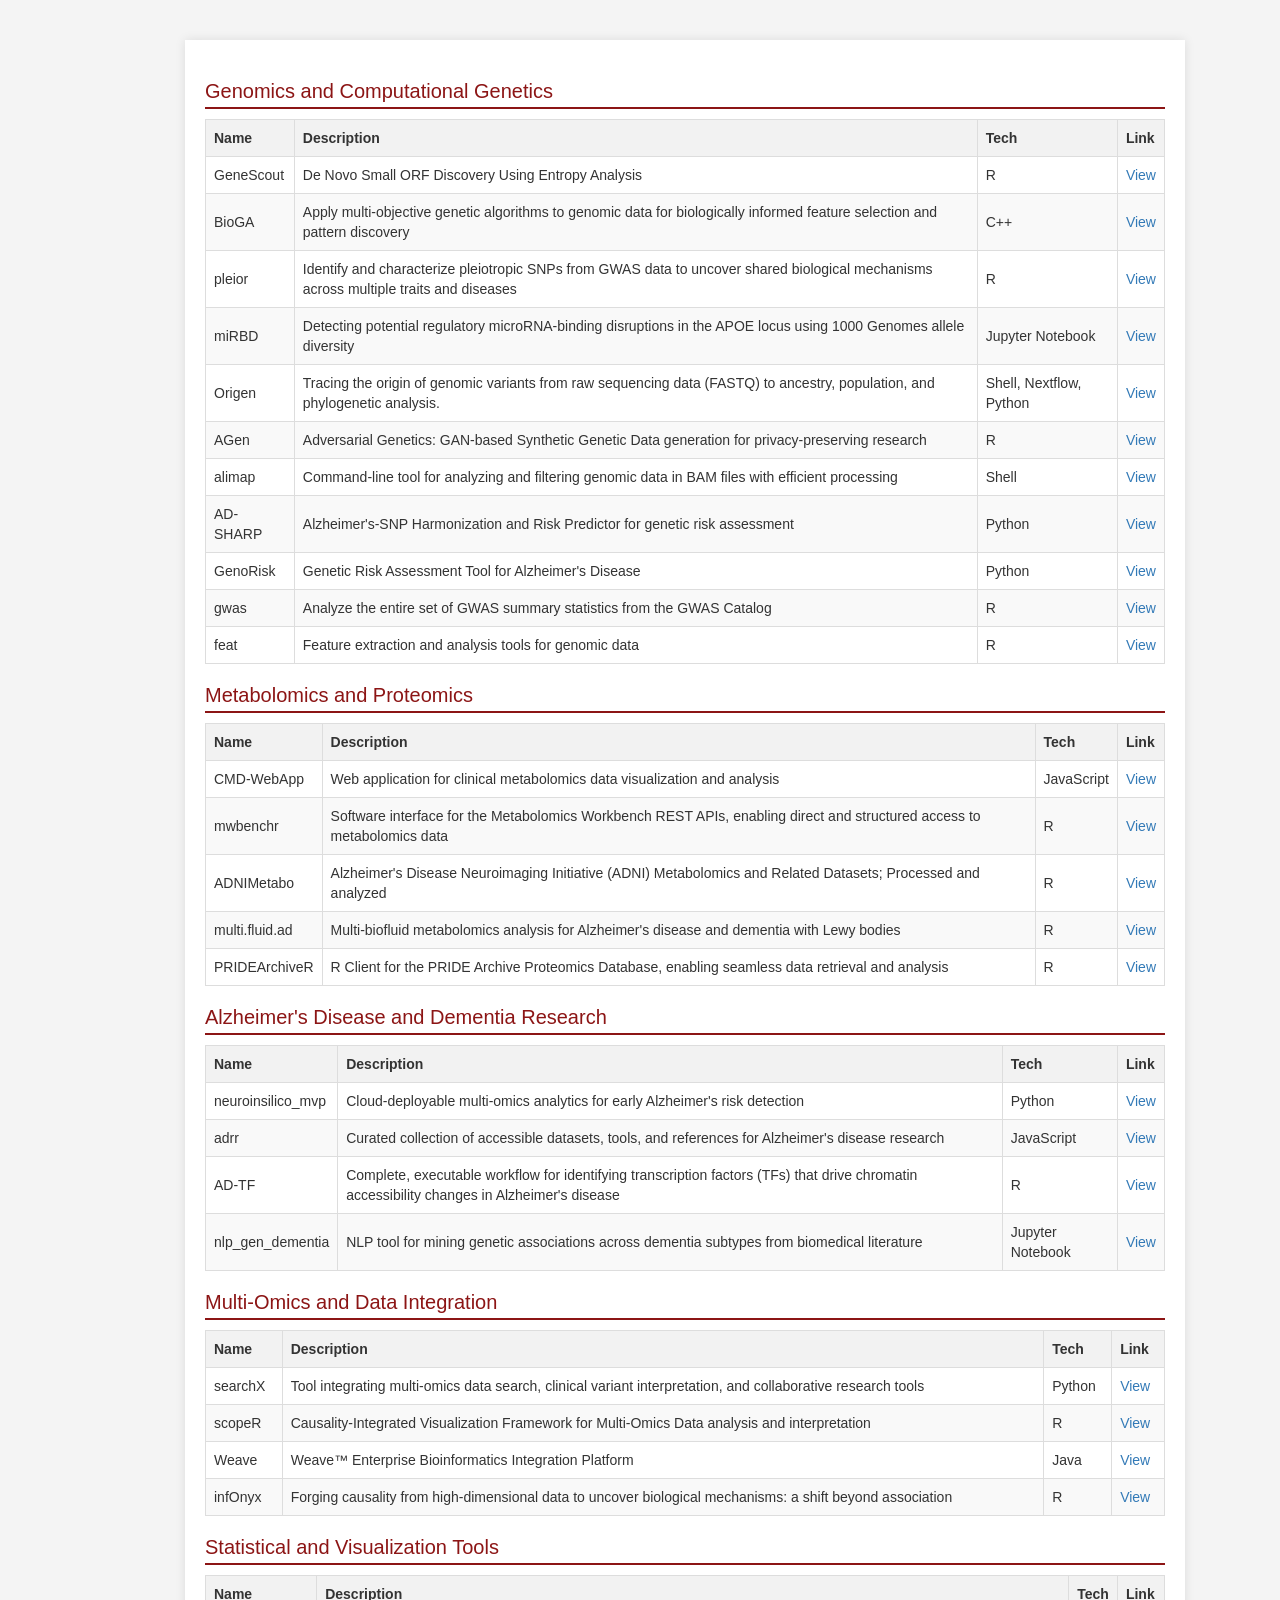
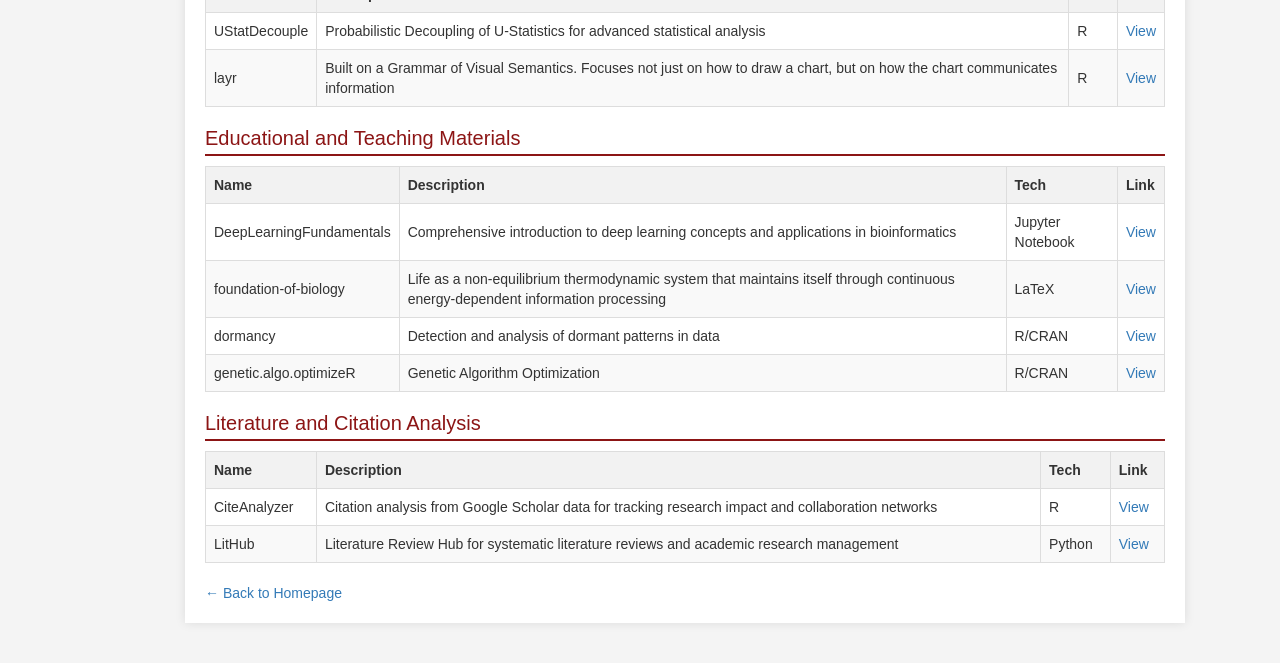
==== commit e520261b: "update the resources" ====
--- a/resources.html
+++ b/resources.html
@@ -740,6 +740,18 @@
               <td>LaTeX</td>
               <td><a href="https://danymukesha.github.io/foundation-of-biology/">View</a></td>
             </tr>
+            <tr>
+              <td>dormancy</td>
+              <td>Detection and analysis of dormant patterns in data</td>
+              <td>R/CRAN</td>
+              <td><a href="https://cran.r-project.org/web/packages/dormancy/">View</a></td>
+            </tr>
+            <tr>
+              <td>genetic.algo.optimizeR</td>
+              <td>Genetic Algorithm Optimization</td>
+              <td>R/CRAN</td>
+              <td><a href="https://cran.r-project.org/web/packages/genetic.algo.optimizeR/">View</a></td>
+            </tr>
           </tbody>
         </table>
       </div>
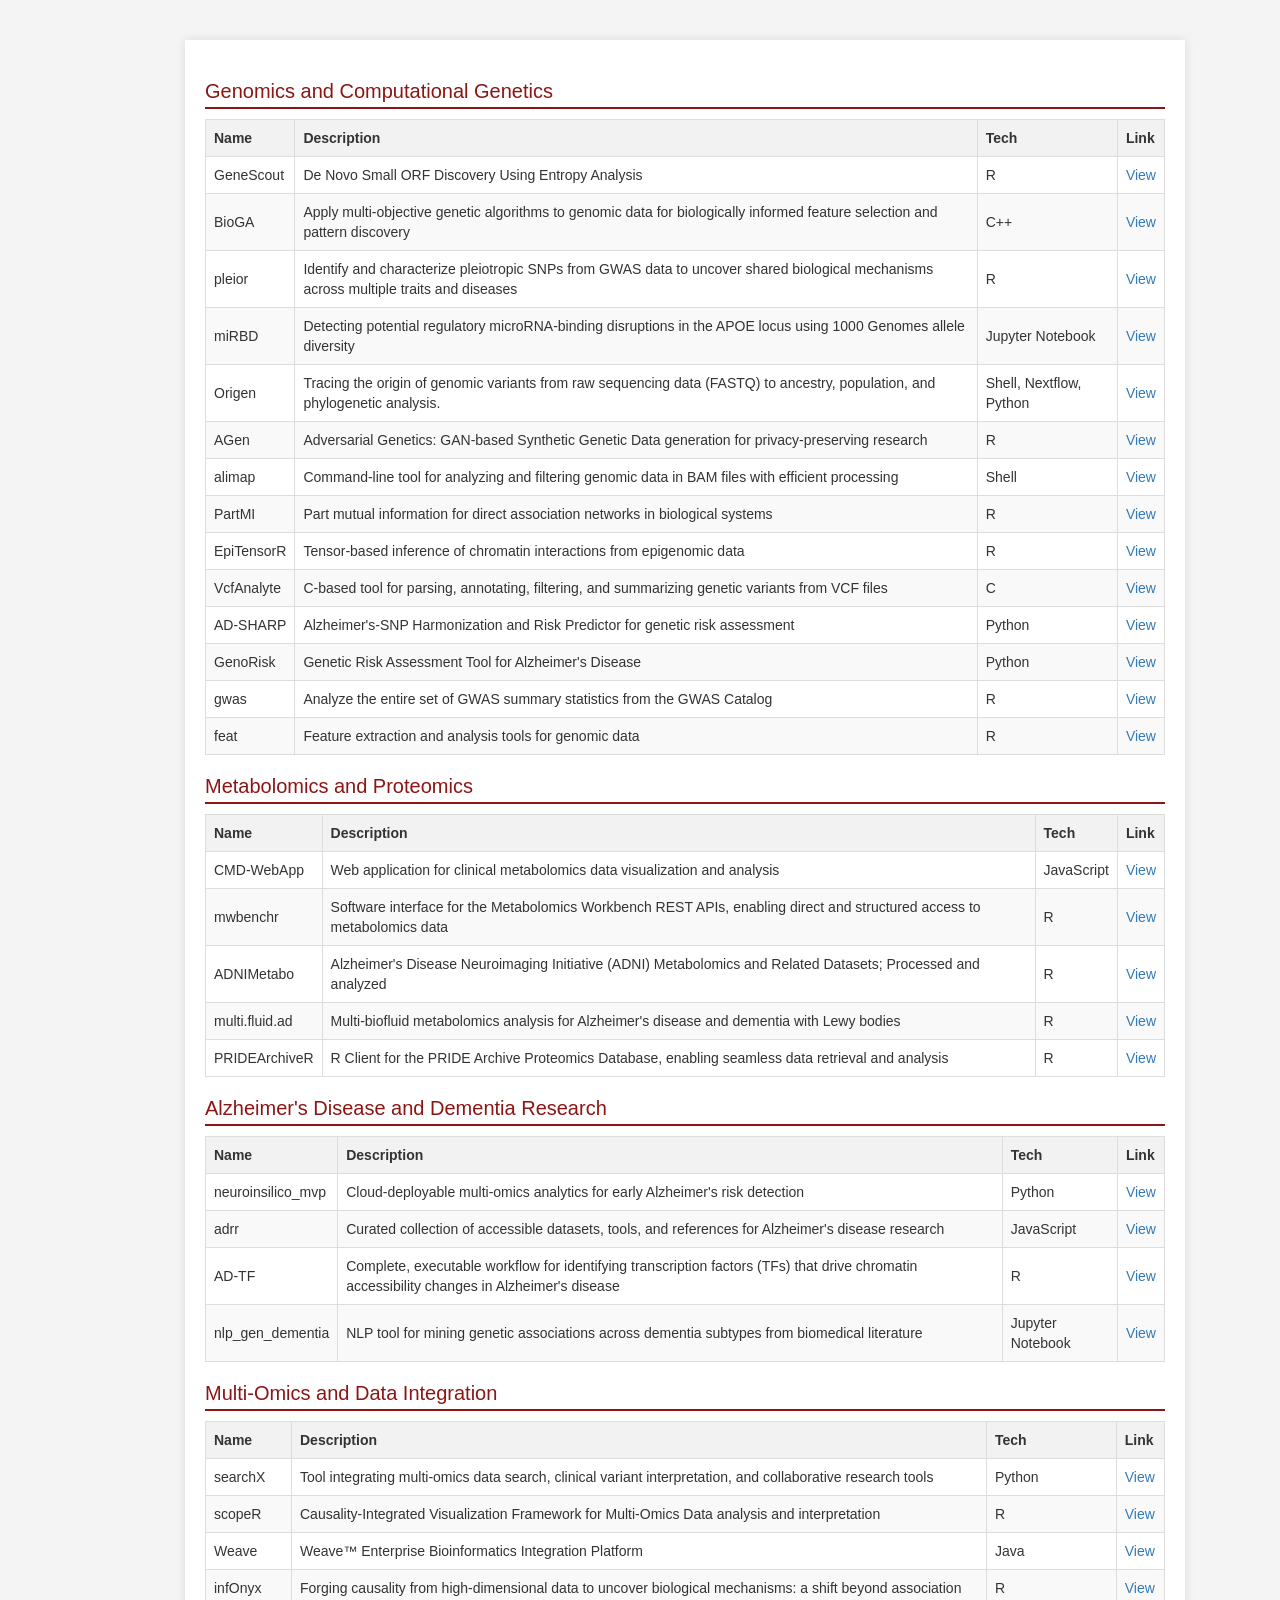
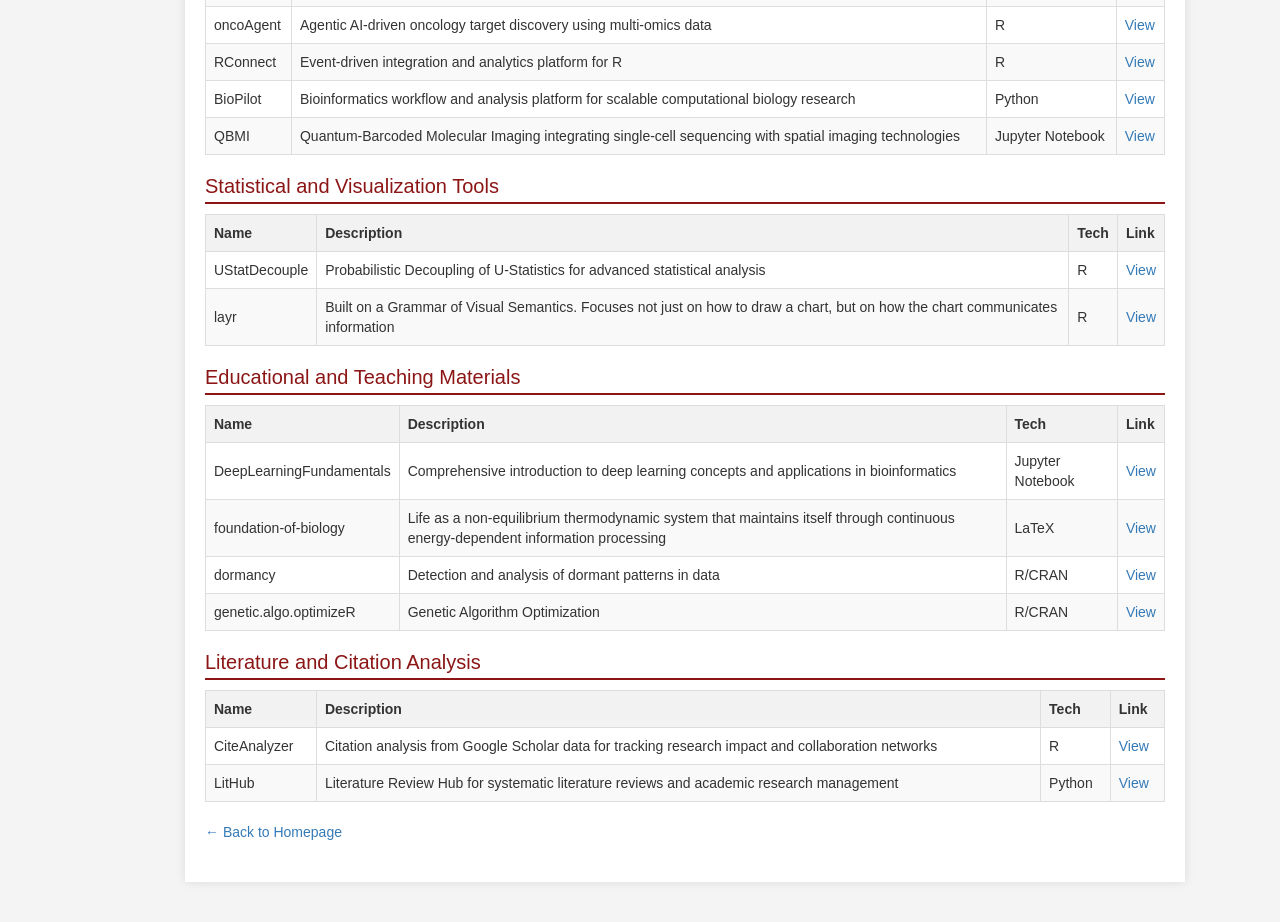
==== commit 428cde43: "update the resources" ====
--- a/resources.html
+++ b/resources.html
@@ -535,6 +535,26 @@
               <td><a href="https://github.com/danymukesha/alimap">View</a></td>
             </tr>
             <tr>
+              <td>PartMI</td>
+              <td>Part mutual information for direct association networks in biological systems</td>
+              <td>R</td>
+              <td><a href="https://danymukesha.github.io/PartMI">View</a></td>
+            </tr>
+
+            <tr>
+              <td>EpiTensorR</td>
+              <td>Tensor-based inference of chromatin interactions from epigenomic data</td>
+              <td>R</td>
+              <td><a href="https://github.com/danymukesha/EpiTensorR">View</a></td>
+            </tr>
+
+            <tr>
+              <td>VcfAnalyte</td>
+              <td>C-based tool for parsing, annotating, filtering, and summarizing genetic variants from VCF files</td>
+              <td>C</td>
+              <td><a href="https://github.com/danymukesha/VcfAnalyte">View</a></td>
+            </tr>
+            <tr>
               <td>AD-SHARP</td>
               <td>Alzheimer's-SNP Harmonization and Risk Predictor for genetic risk assessment</td>
               <td>Python</td>
@@ -644,6 +664,14 @@
               <td>Jupyter Notebook</td>
               <td><a href="https://github.com/danymukesha/nlp_gen_dementia">View</a></td>
             </tr>
+            <!-- 
+            <tr>
+              <td>ad-vance</td>
+              <td>Agentic AI system accelerating Alzheimer's disease and related dementias research through intelligent data integration and automated hypothesis generation</td>
+              <td>Python</td>
+              <td><a href="https://github.com/danymukesha/ad-vance">View</a></td>
+            </tr>
+            -->
           </tbody>
         </table>
       </div>
@@ -684,6 +712,32 @@
               <td>R</td>
               <td><a href="https://github.com/danymukesha/infOnyx">View</a></td>
             </tr>
+            <tr>
+              <td>oncoAgent</td>
+              <td>Agentic AI-driven oncology target discovery using multi-omics data</td>
+              <td>R</td>
+              <td><a href="https://github.com/danymukesha/oncoAgent">View</a></td>
+            </tr>
+            <tr>
+              <td>RConnect</td>
+              <td>Event-driven integration and analytics platform for R</td>
+              <td>R</td>
+              <td><a href="https://github.com/danymukesha/RConnect">View</a></td>
+            </tr>
+
+            <tr>
+              <td>BioPilot</td>
+              <td>Bioinformatics workflow and analysis platform for scalable computational biology research</td>
+              <td>Python</td>
+              <td><a href="https://github.com/danymukesha/BioPilot">View</a></td>
+            </tr>
+
+            <tr>
+              <td>QBMI</td>
+              <td>Quantum-Barcoded Molecular Imaging integrating single-cell sequencing with spatial imaging technologies</td>
+              <td>Jupyter Notebook</td>
+              <td><a href="https://github.com/danymukesha/QBMI">View</a></td>
+            </tr>
           </tbody>
         </table>
       </div>
@@ -783,7 +837,38 @@
           </tbody>
         </table>
       </div>
-
+      <div class="section">
+      <!-- 
+      <h2>Artificial Intelligence and Computational Systems</h2>
+      <table>
+        <thead>
+          <tr>
+            <th>Name</th>
+            <th>Description</th>
+            <th>Tech</th>
+            <th>Link</th>
+          </tr>
+        </thead>
+        <tbody>
+
+          <tr>
+            <td>nanoGPT-CPU</td>
+            <td>Minimal Transformer and GPT implementation designed to run and train efficiently on CPU</td>
+            <td>Python</td>
+            <td><a href="https://github.com/danymukesha/nanoGPT-CPU">View</a></td>
+          </tr>
+
+          <tr>
+            <td>AAIE</td>
+            <td>Auto Architecture Intelligence Engine for codebase and infrastructure analysis with automated architecture graph generation</td>
+            <td>Python</td>
+            <td><a href="https://github.com/danymukesha/AAIE">View</a></td>
+          </tr>
+
+        </tbody>
+      </table>
+    </div>
+    -->
     <div class="back-link">
       <a href="index.html">← Back to Homepage</a>
     </div>
